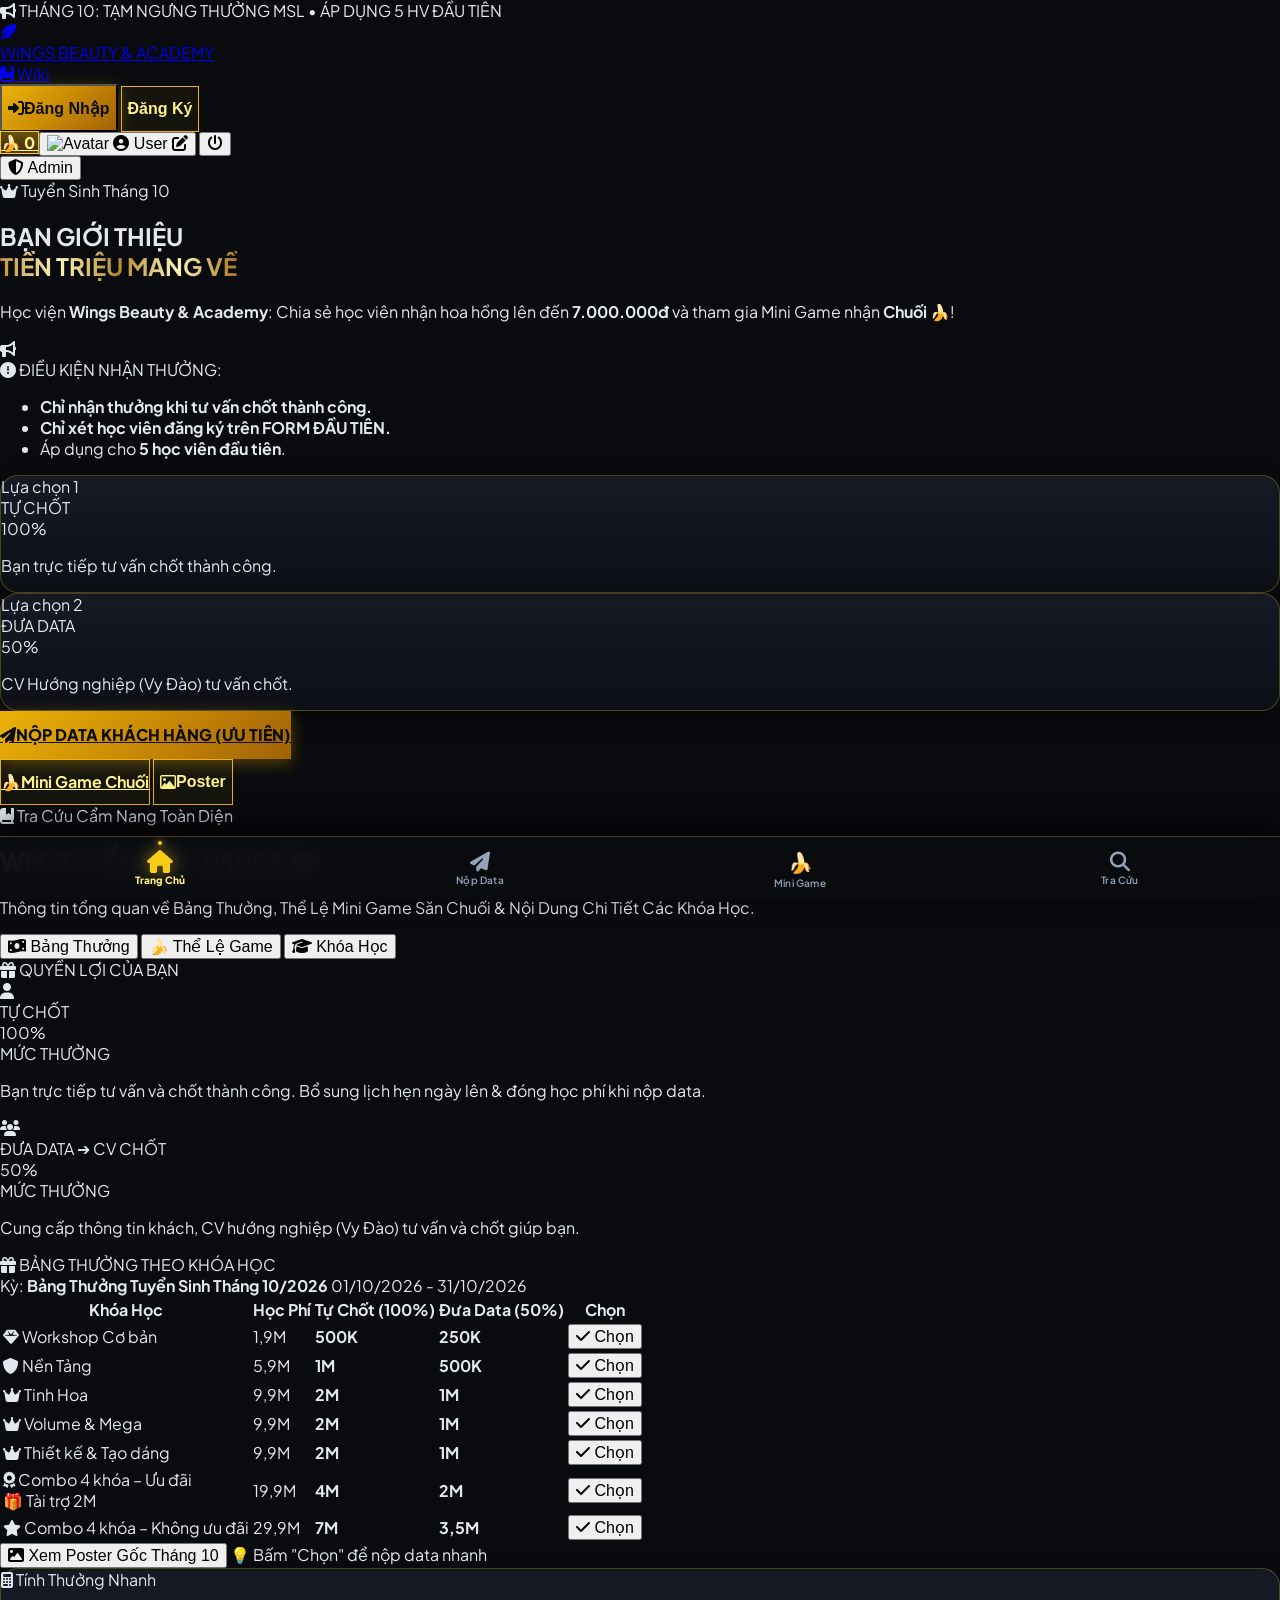
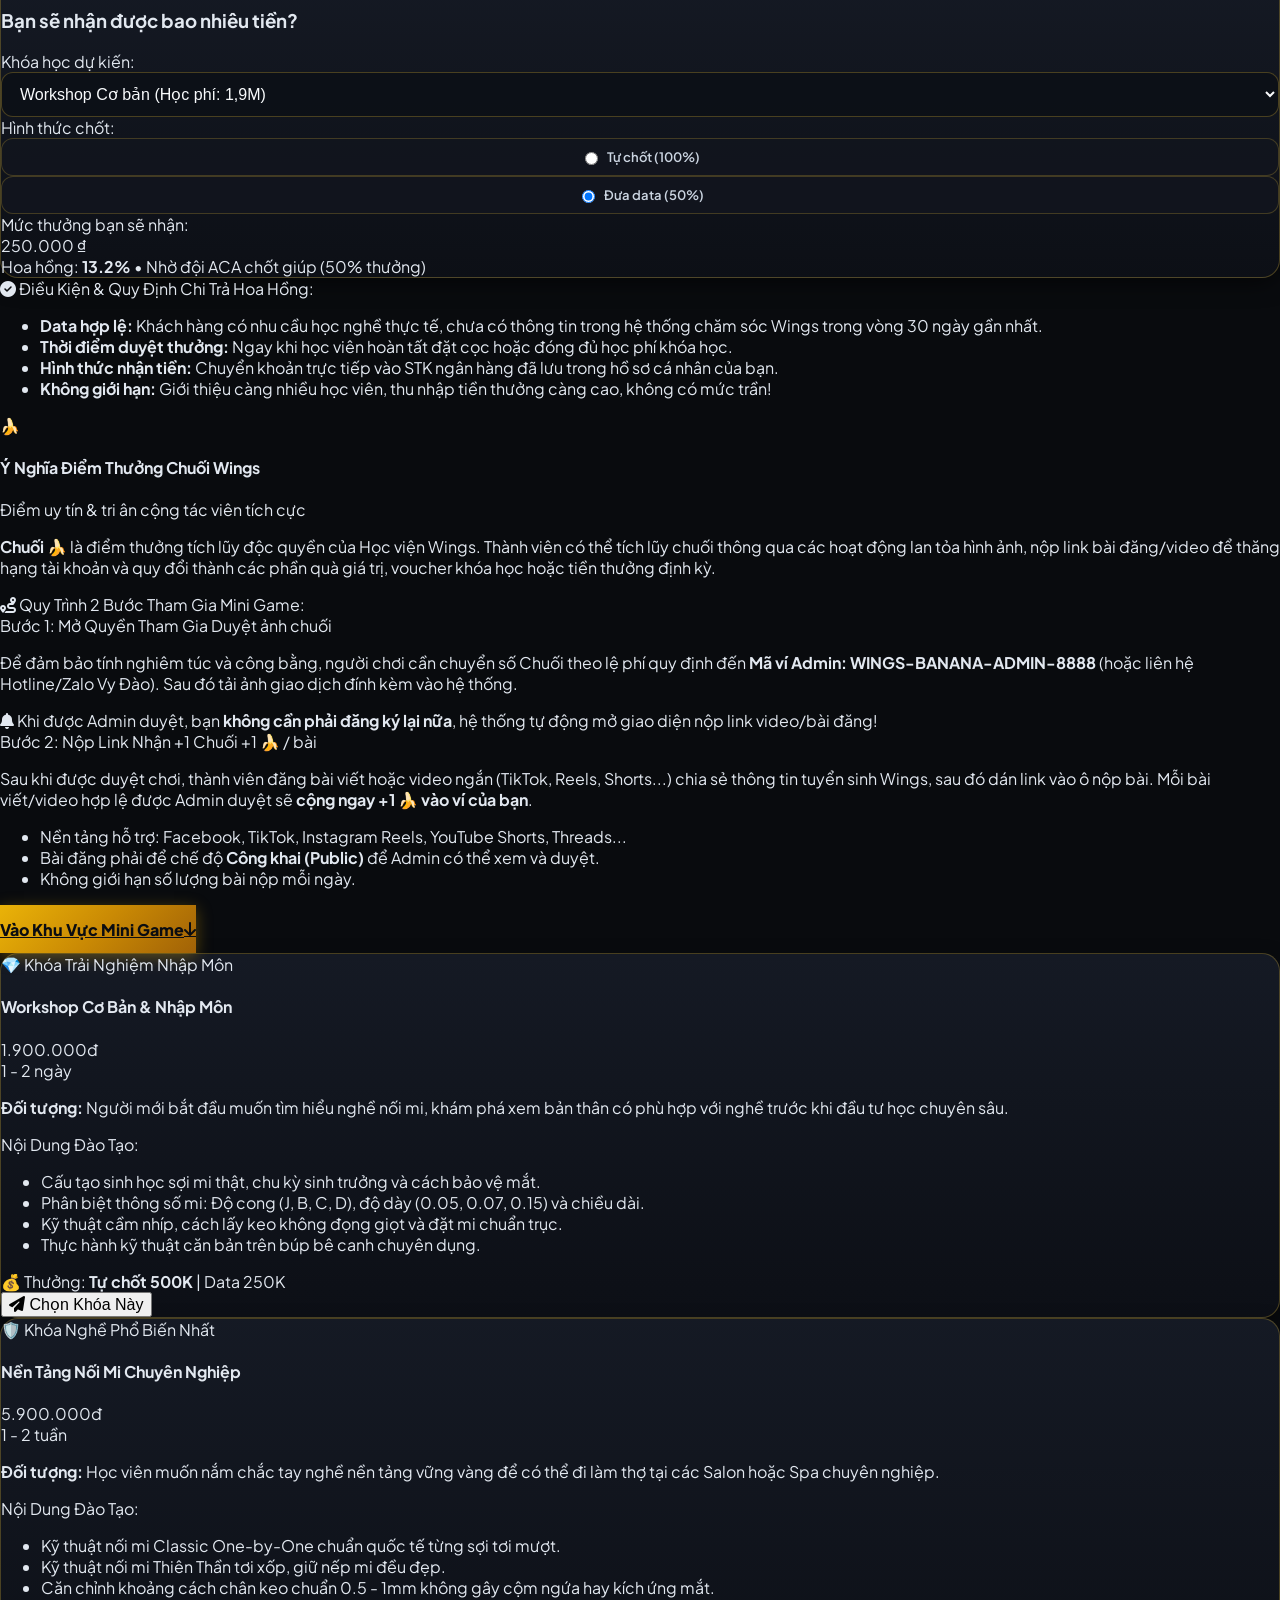
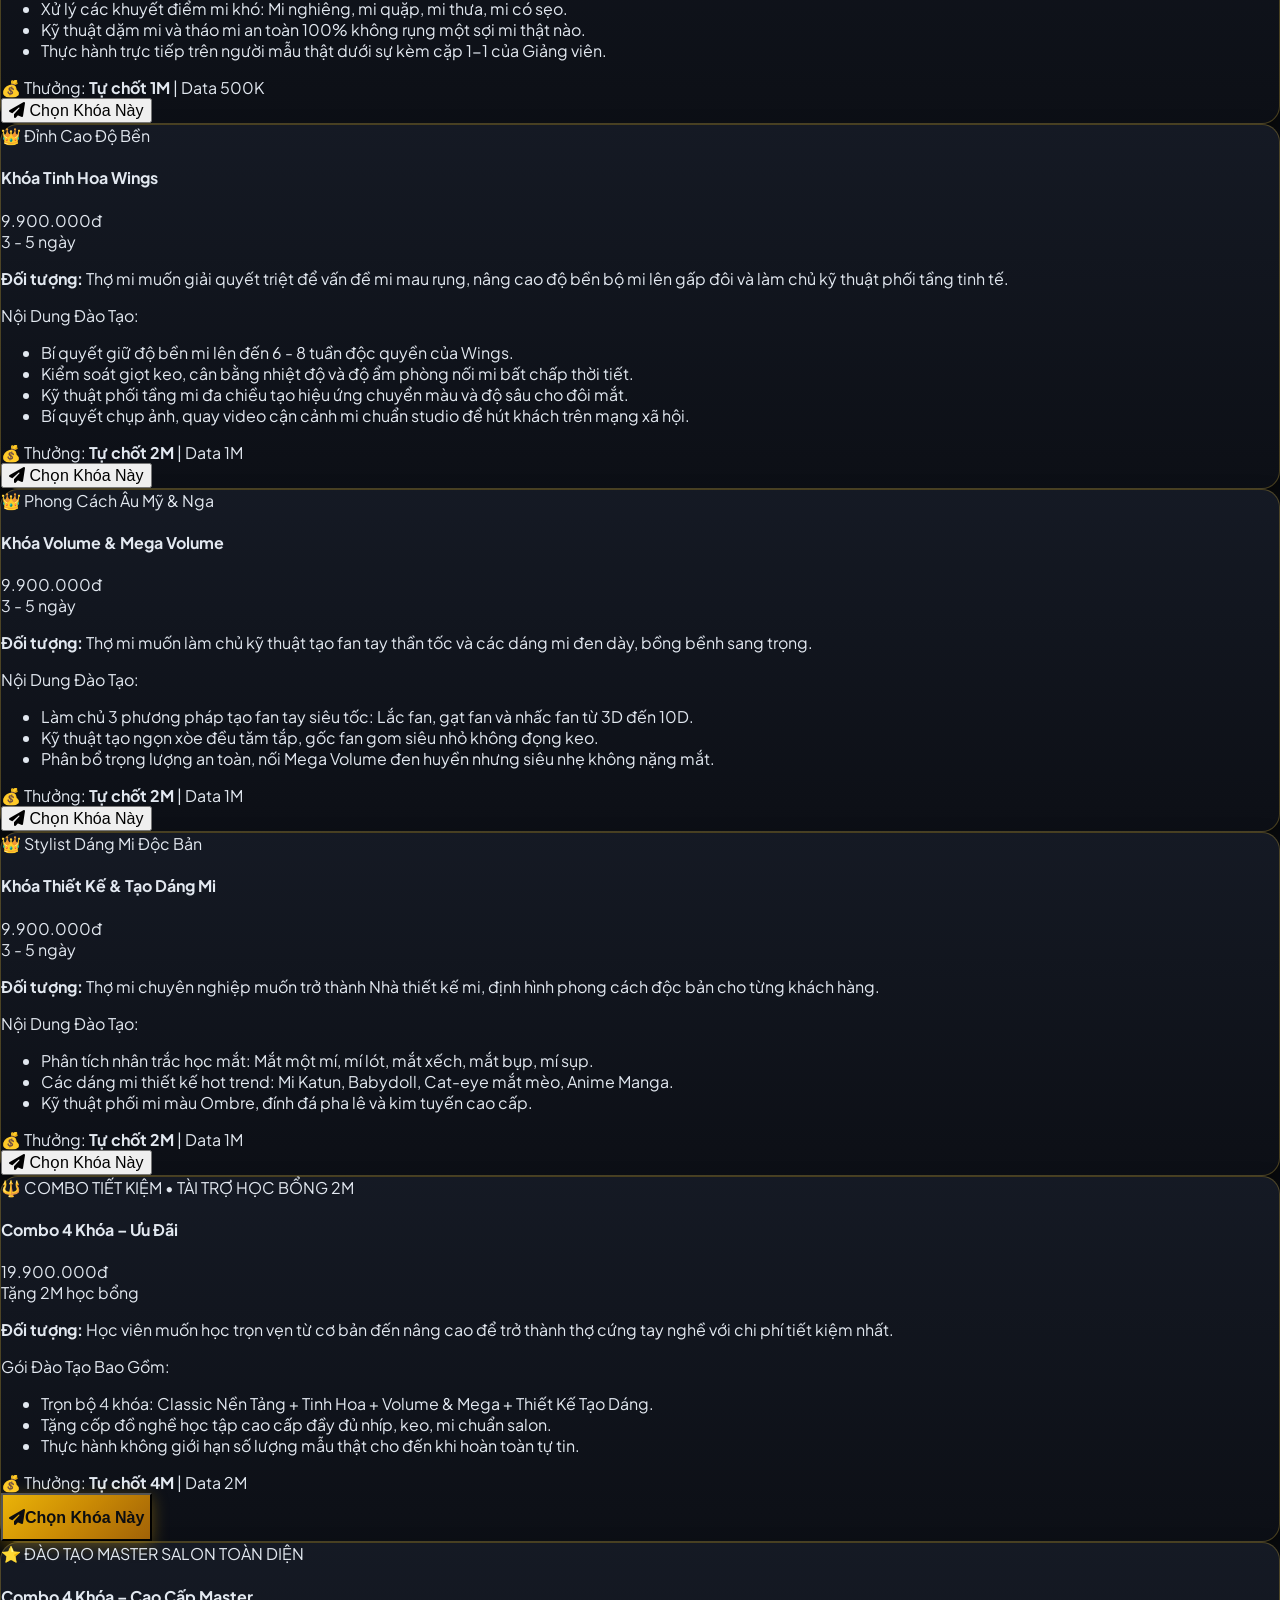
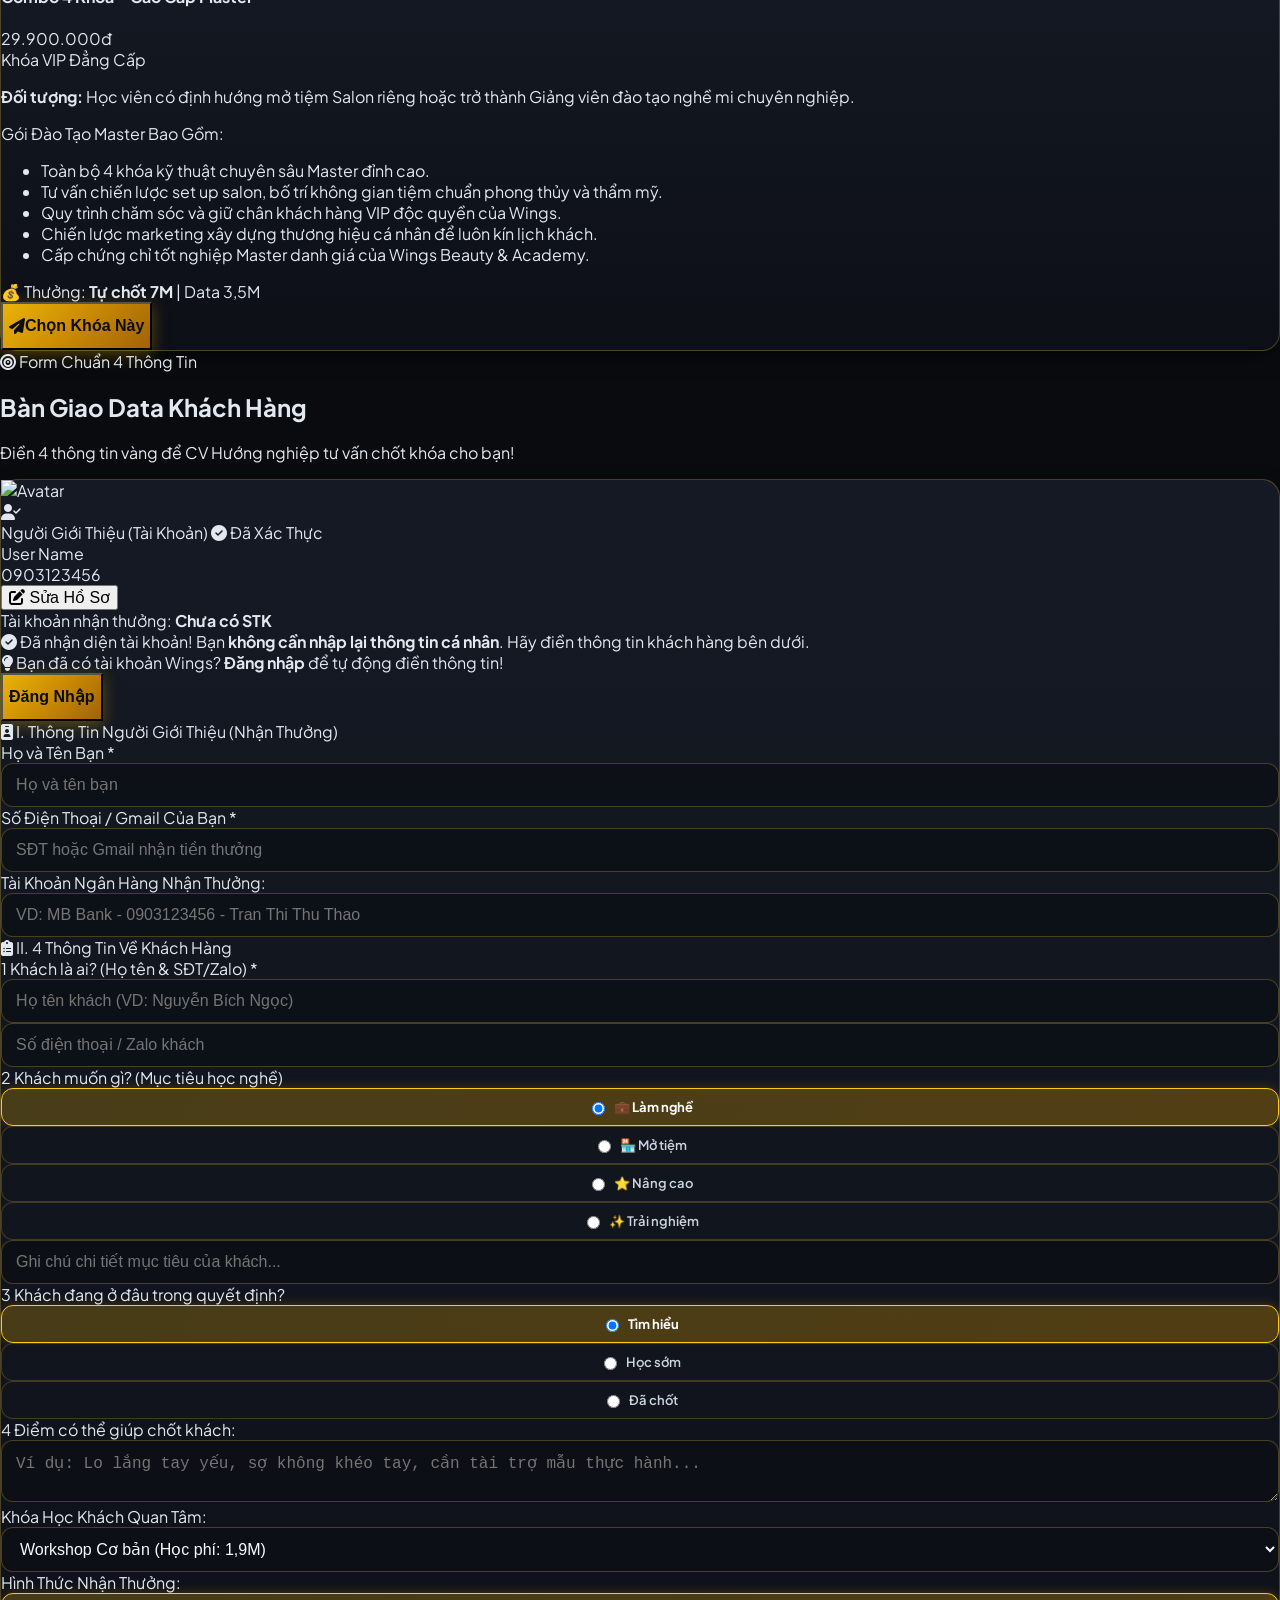
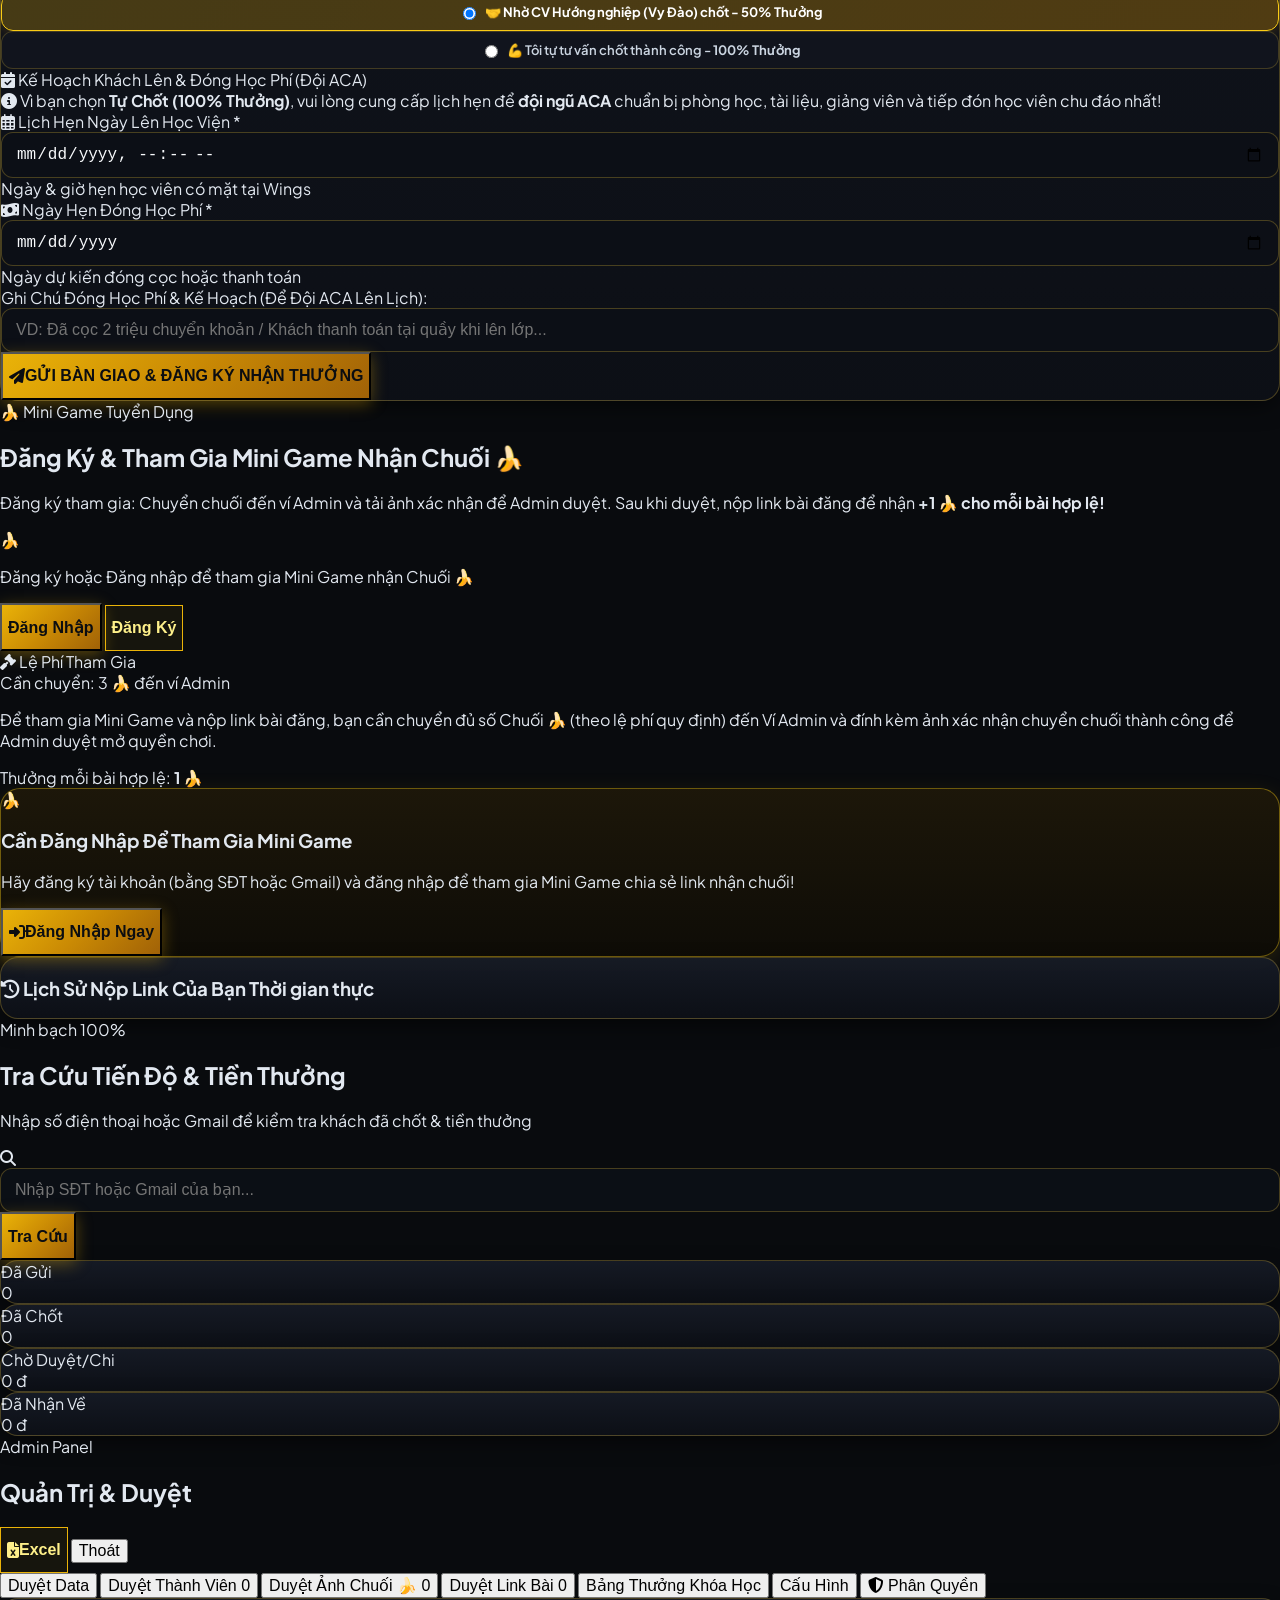
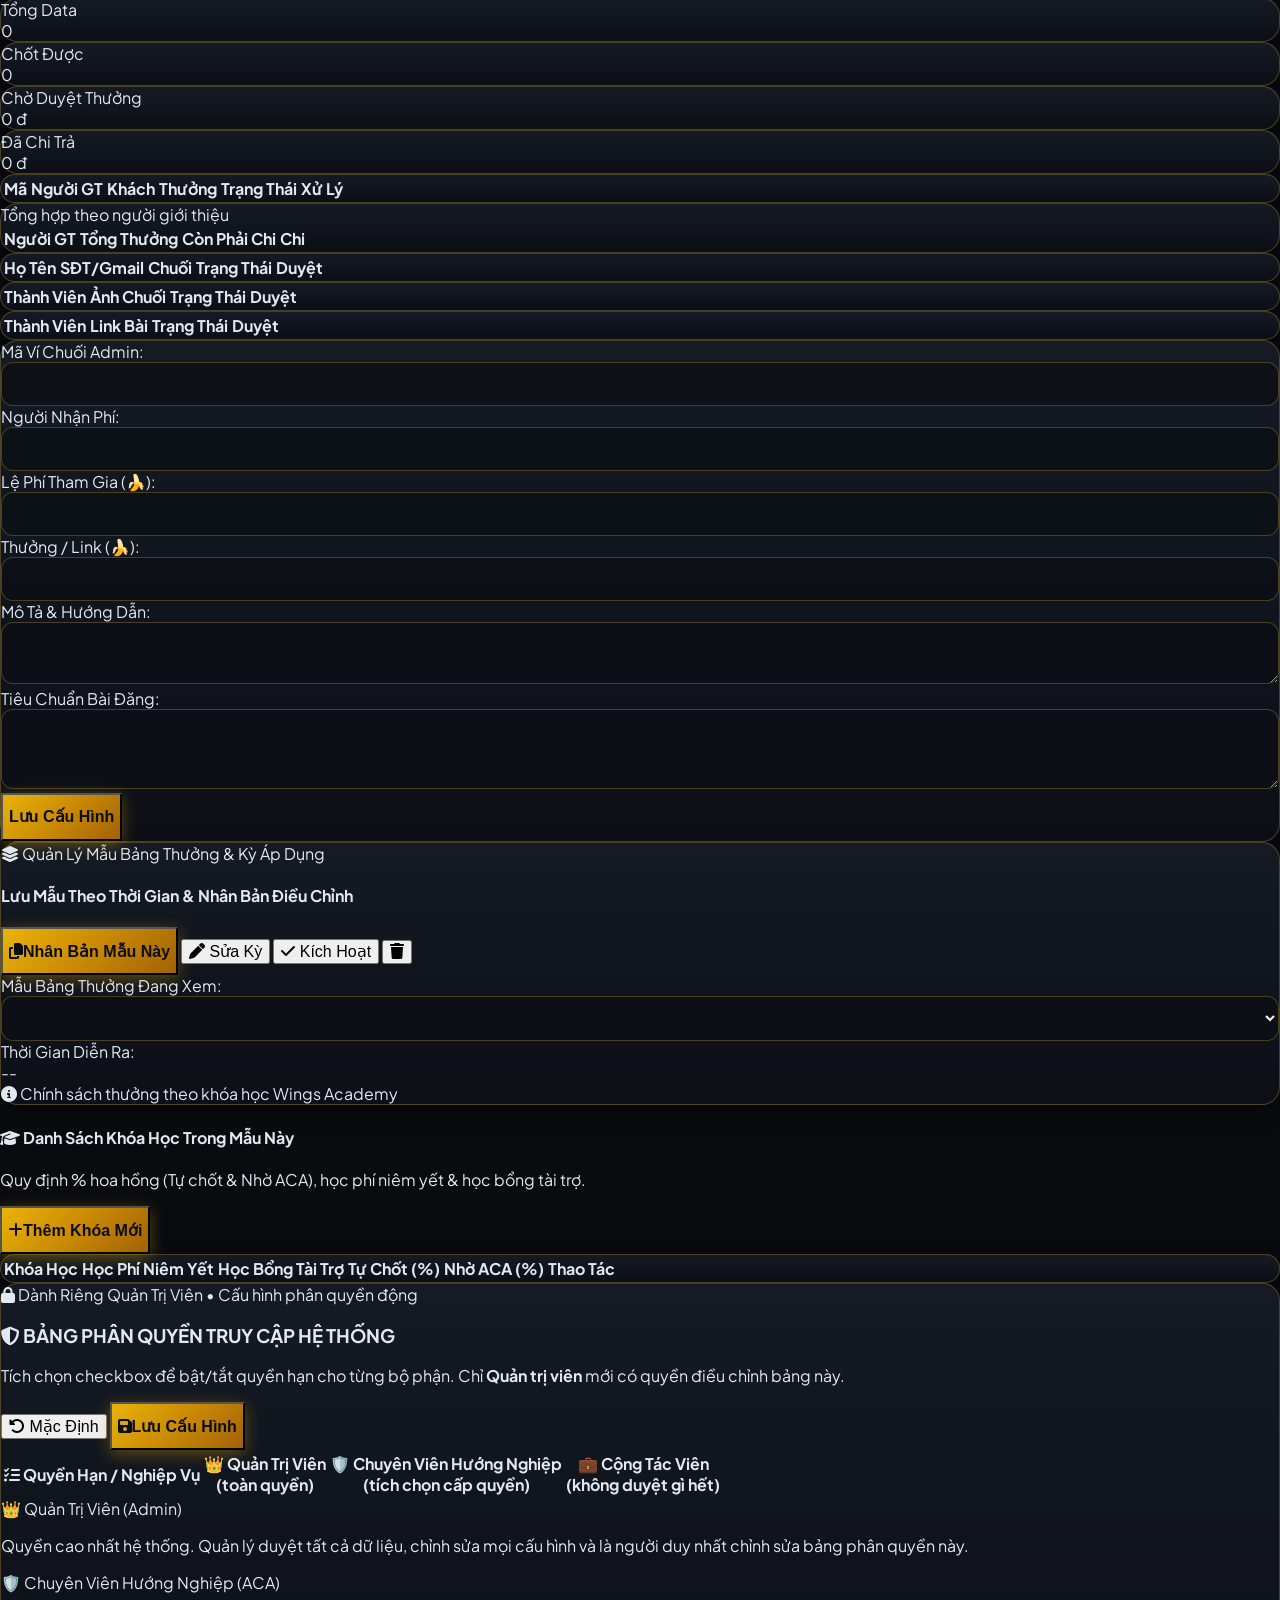
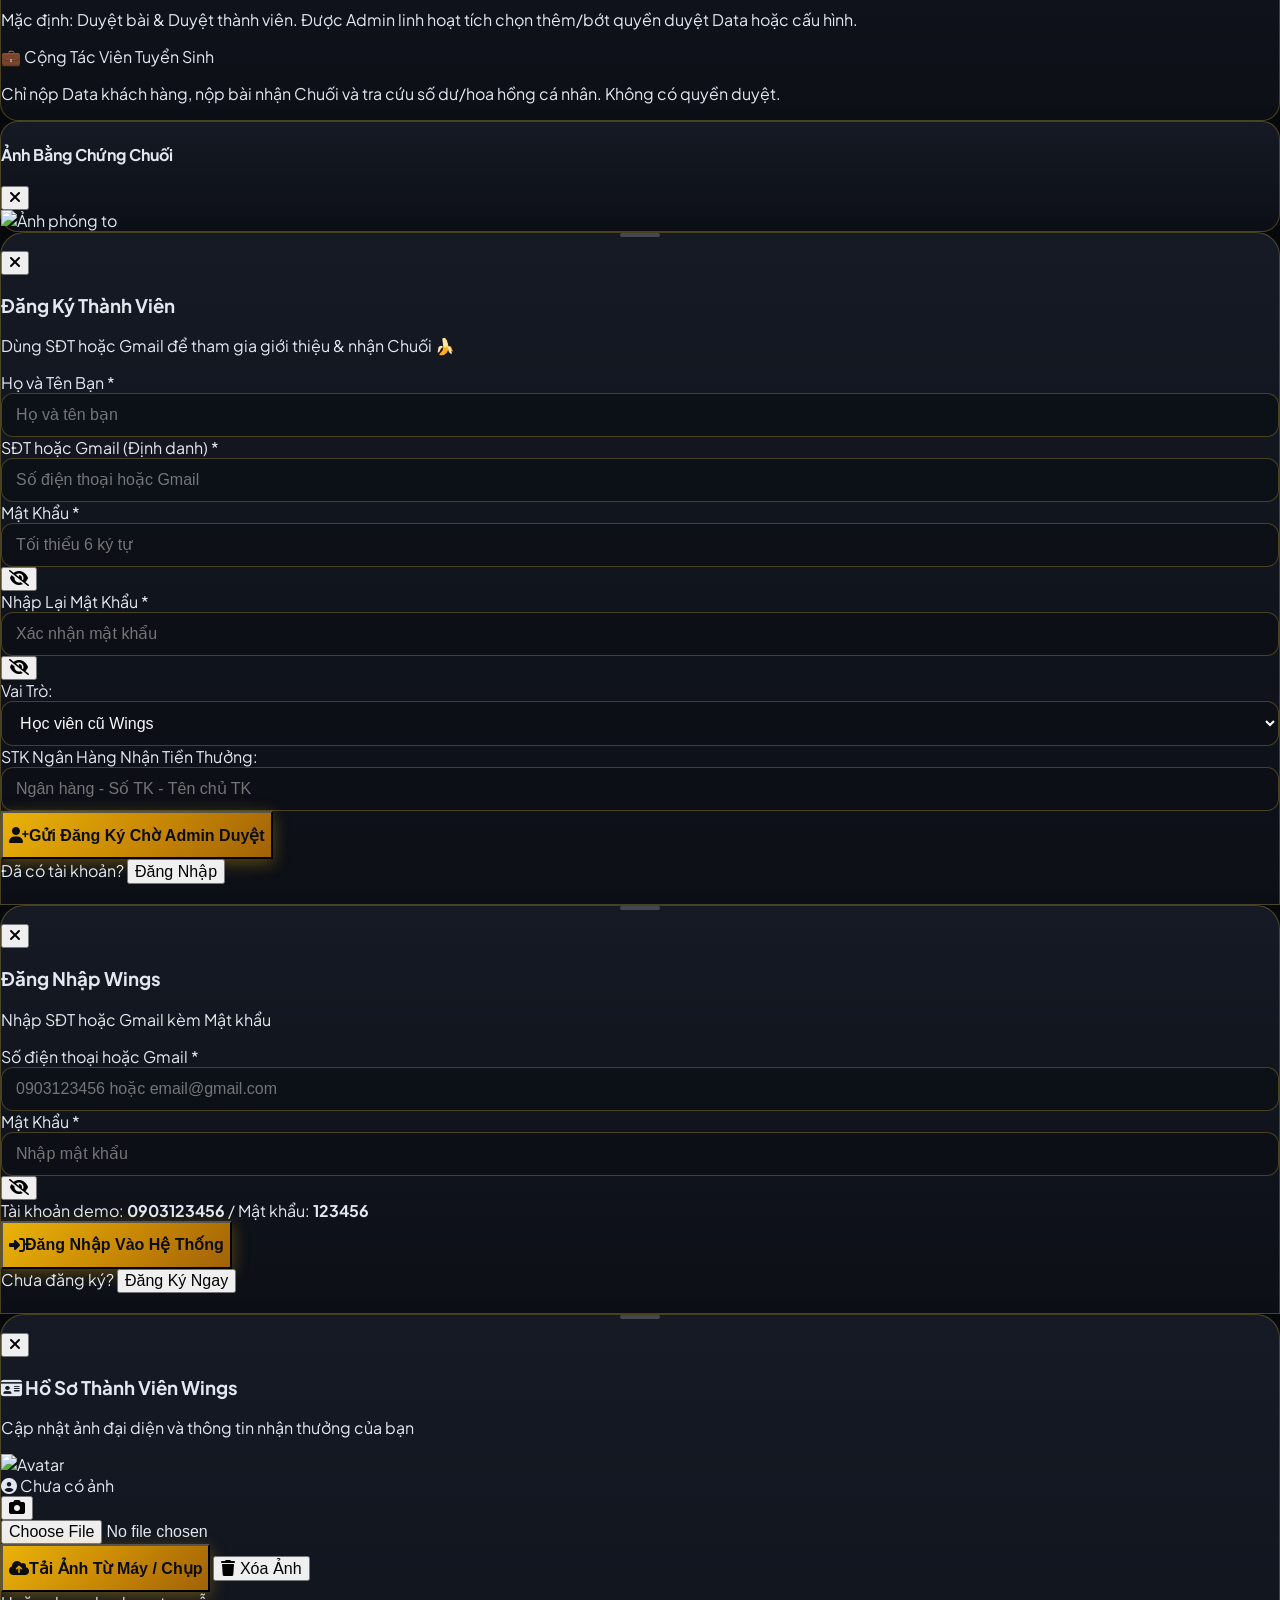
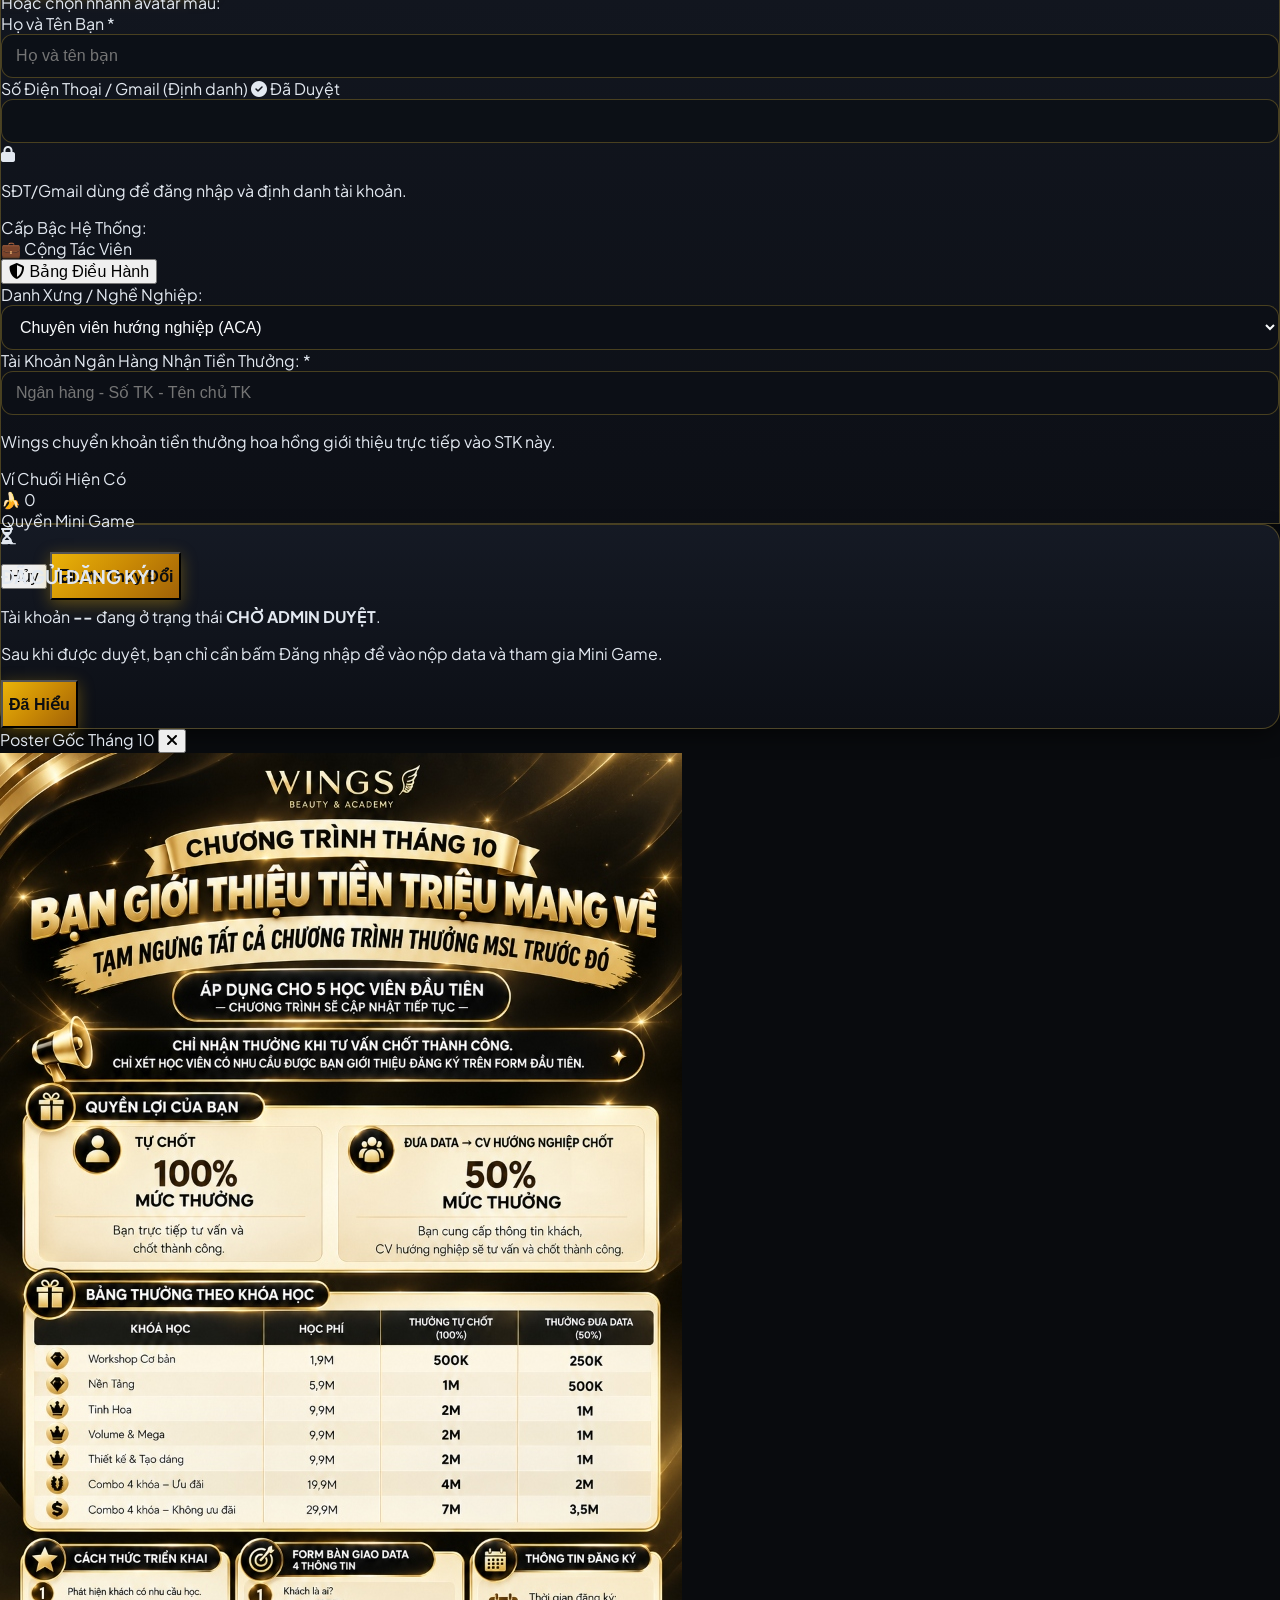
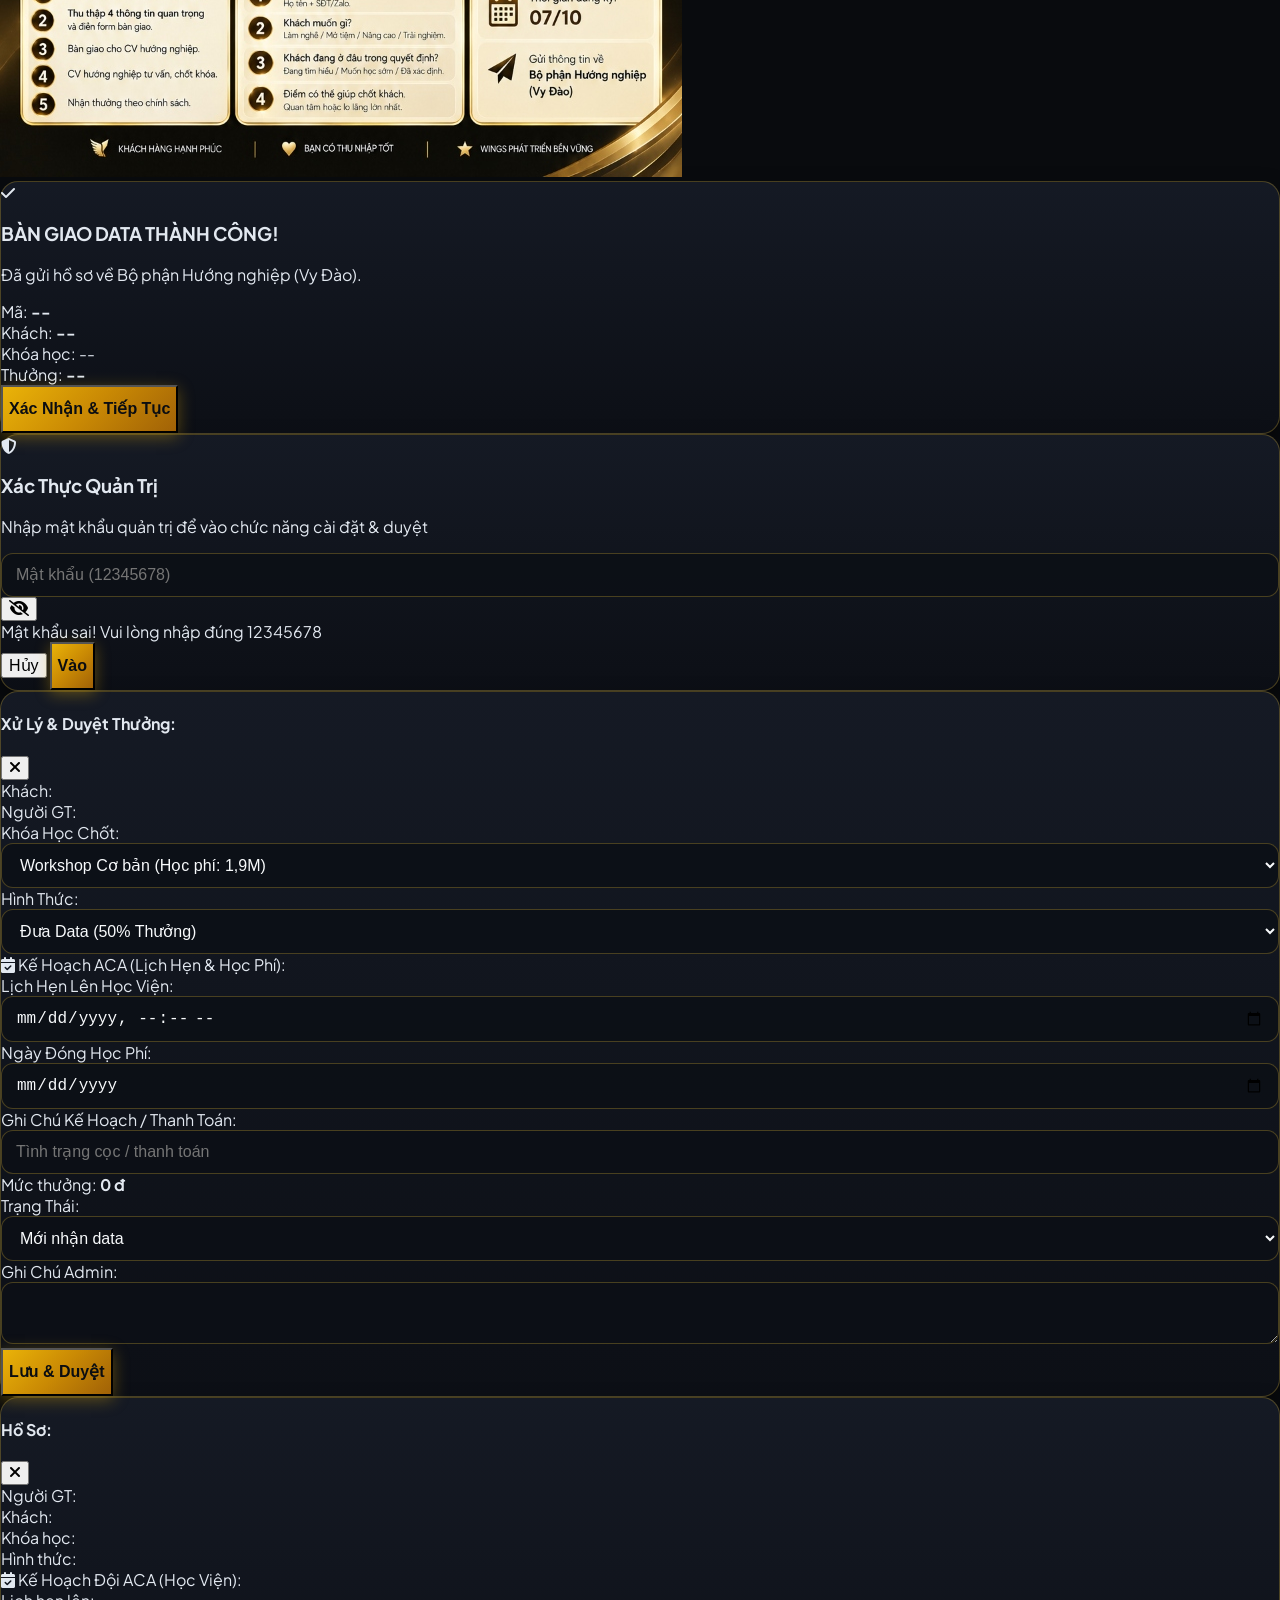
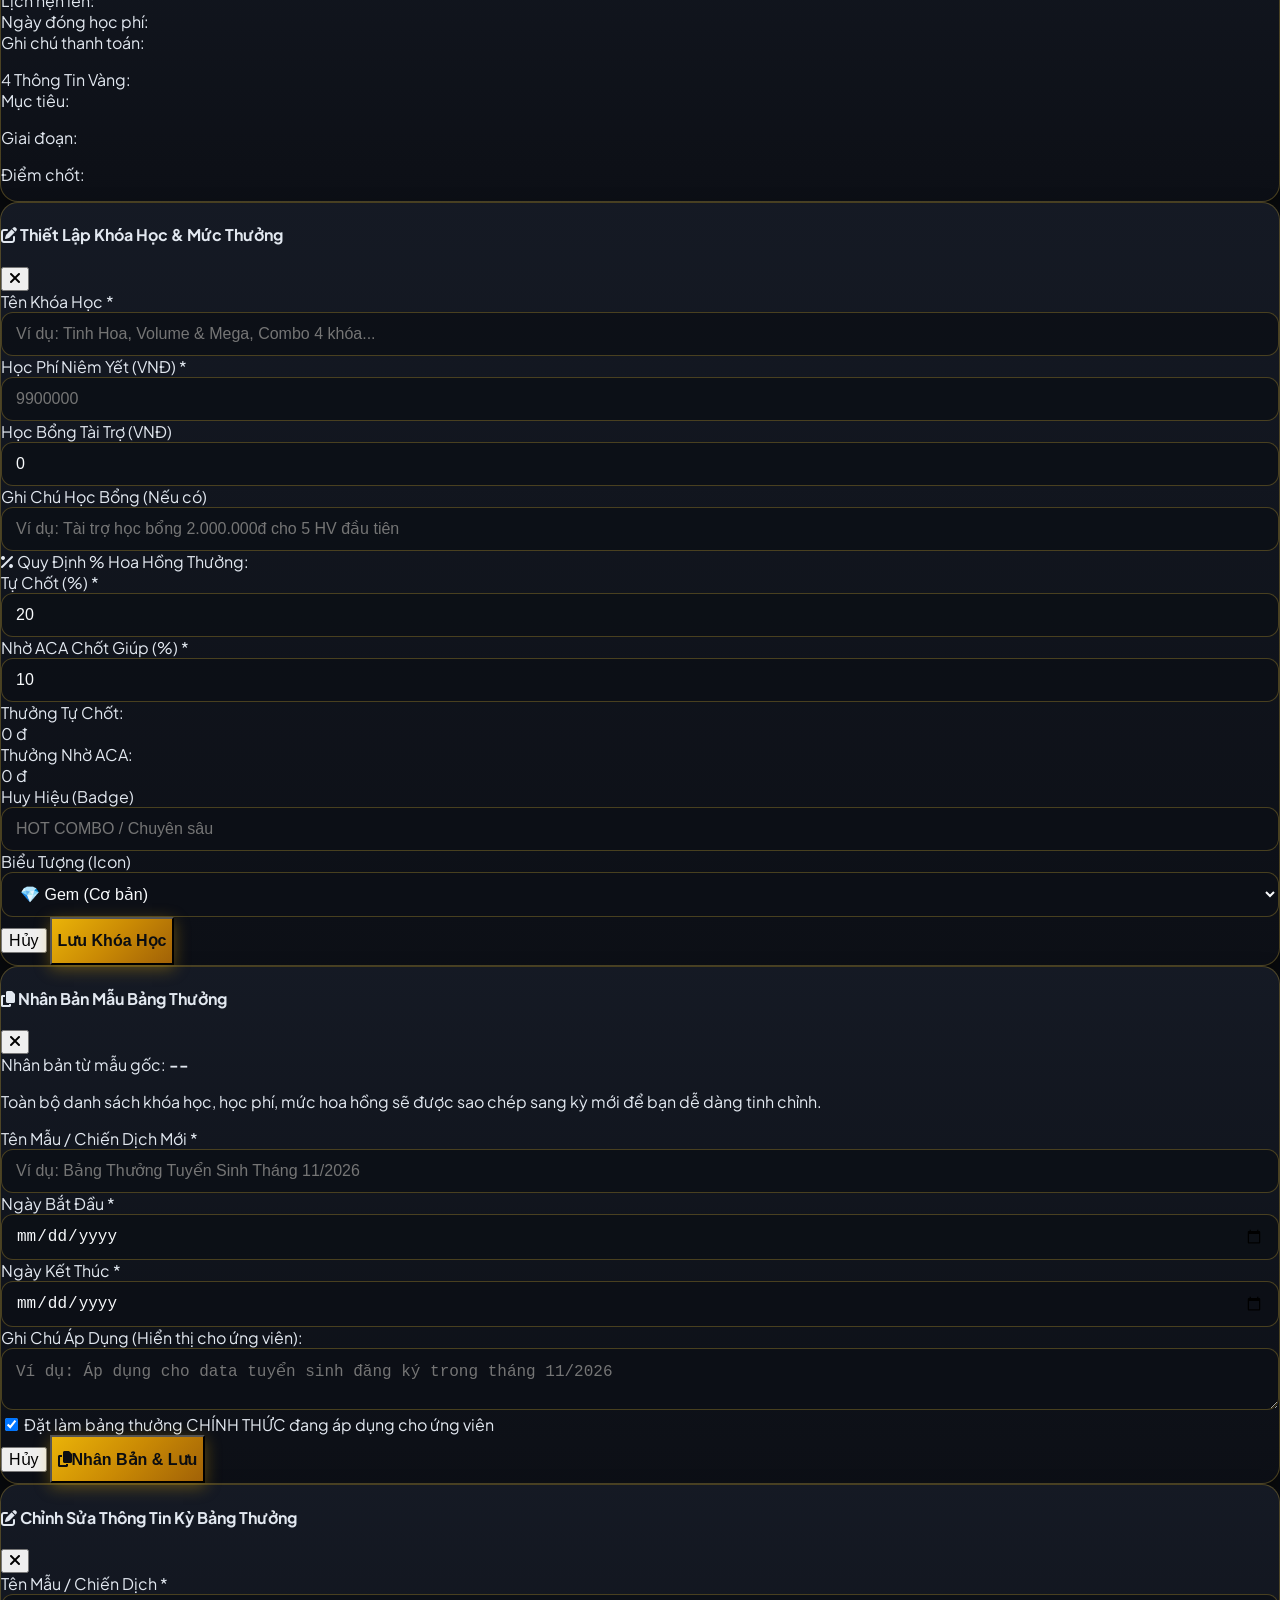
==== index.html @ 3b78bb13 "Add files via upload" ====
<!DOCTYPE html>
<html lang="vi">
<head>
    <meta charset="UTF-8">
    <!-- Viewport tối ưu 100% cho iPhone (Ngăn chặn auto-zoom, hỗ trợ tai thỏ notch và dynamic island) -->
    <meta name="viewport" content="width=device-width, initial-scale=1.0, maximum-scale=1.0, user-scalable=no, viewport-fit=cover">
    <meta name="apple-mobile-web-app-capable" content="yes">
    <meta name="apple-mobile-web-app-status-bar-style" content="black-translucent">
    <meta name="format-detection" content="telephone=no">
    <title>Wings Beauty & Academy | Tuyển Dụng & Mini Game Chuối 🍌</title>
    
    <!-- Google Fonts -->
    <link rel="preconnect" href="https://fonts.googleapis.com">
    <link rel="preconnect" href="https://fonts.gstatic.com" crossorigin>
    <link href="https://fonts.googleapis.com/css2?family=Montserrat:wght@500;600;700;800;900&family=Playfair+Display:wght@600;700;900&family=Plus+Jakarta+Sans:wght@300;400;500;600;700;800&display=swap" rel="stylesheet">
    
    <!-- Tailwind CSS CDN -->
    <script src="https://cdn.tailwindcss.com"></script>
    <script>
        tailwind.config = {
            theme: {
                extend: {
                    colors: {
                        wings: {
                            gold: '#d4af37',
                            lightgold: '#fef08a',
                            darkgold: '#854d0e',
                            amber: '#f59e0b',
                            dark: '#0a0c10',
                            card: '#12161f',
                            border: 'rgba(212, 175, 55, 0.3)'
                        }
                    },
                    fontFamily: {
                        sans: ['"Plus Jakarta Sans"', '-apple-system', 'sans-serif'],
                        heading: ['"Montserrat"', 'sans-serif'],
                        serif: ['"Playfair Display"', 'serif']
                    }
                }
            }
        }
    </script>
    
    <!-- FontAwesome 6 CDN -->
    <link rel="stylesheet" href="https://cdnjs.cloudflare.com/ajax/libs/font-awesome/6.4.0/css/all.min.css">
    
    <!-- Custom Mobile-First Stylesheet -->
    <link rel="stylesheet" href="css/style.css">
</head>
<body class="bg-[#090b0e] text-slate-200 antialiased min-h-screen flex flex-col select-none">

    <!-- Top Announcement Ribbon (Gọn gàng trên màn hình iPhone) -->
    <div class="ribbon-banner py-1.5 px-3 text-center text-[11px] sm:text-xs font-bold text-yellow-200 flex items-center justify-center gap-1.5 shadow-sm">
        <i class="fa-solid fa-bullhorn text-yellow-300 animate-bounce text-[10px]"></i>
        <span class="truncate">THÁNG 10: TẠM NGƯNG THƯỞNG MSL • ÁP DỤNG 5 HV ĐẦU TIÊN</span>
    </div>

    <!-- Header Navigation (Sleek Compact Top Bar chuẩn iPhone) -->
    <header class="sticky top-0 z-40 backdrop-blur-md bg-[#090b0e]/95 border-b border-amber-500/25 shadow-md">
        <div class="max-w-7xl mx-auto px-3.5 sm:px-6 h-16 flex items-center justify-between">
            <!-- Brand Logo -->
            <a href="#" class="flex items-center gap-2.5">
                <div class="w-9 h-9 rounded-full bg-gradient-to-tr from-amber-600 to-yellow-300 flex items-center justify-center text-black font-extrabold text-lg shadow-[0_0_12px_rgba(245,158,11,0.5)]">
                    <i class="fa-solid fa-feather-pointed"></i>
                </div>
                <div>
                    <span class="font-heading font-extrabold text-base tracking-widest text-transparent bg-clip-text bg-gradient-to-r from-amber-200 via-yellow-400 to-amber-500">
                        WINGS
                    </span>
                    <span class="block text-[8px] tracking-[0.2em] text-amber-200/80 uppercase font-semibold -mt-1">
                        BEAUTY & ACADEMY
                    </span>
                </div>
            </a>

            <!-- Header Actions for Mobile -->
            <div class="flex items-center gap-1.5 sm:gap-2">
                <!-- NÚT WIKI CẨM NANG -->
                <a href="#wiki" onclick="smoothScrollToWiki(event)" class="bg-amber-500/15 hover:bg-amber-500/25 text-amber-300 border border-amber-500/40 text-[11px] font-bold py-1.5 px-2.5 rounded-lg flex items-center gap-1 min-h-[34px] active:scale-95 transition-all shadow-sm" title="Tra cứu Wiki: Bảng Thưởng, Thể Lệ Game, Nội Dung Khóa Học">
                    <i class="fa-solid fa-book-bookmark text-amber-400 text-xs"></i>
                    <span>Wiki</span>
                </a>

                <!-- GUEST ACTIONS -->
                <div id="guestNavActions" class="flex items-center gap-1.5">
                    <button id="btnOpenLoginModal" class="btn-gold text-[11px] font-bold py-1.5 px-3 rounded-lg flex items-center gap-1 min-h-[34px] active:scale-95 shadow-sm">
                        <i class="fa-solid fa-right-to-bracket text-[10px]"></i>
                        <span>Đăng Nhập</span>
                    </button>
                    <button id="btnOpenRegisterModal" class="btn-gold-outline text-[11px] font-bold py-1.5 px-2.5 rounded-lg flex items-center gap-1 min-h-[34px] active:scale-95">
                        <span>Đăng Ký</span>
                    </button>
                </div>

                <!-- MEMBER ACTIONS -->
                <div id="memberNavActions" class="hidden items-center gap-2">
                    <a href="#mini-game" class="banana-badge px-2.5 py-1 rounded-full flex items-center gap-1 text-[11px] min-h-[30px]">
                        <span class="text-xs">🍌</span>
                        <span id="memberBananaCountHeader" class="font-extrabold font-mono">0</span>
                    </a>

                    <button type="button" id="btnOpenUserProfileModal" class="flex items-center gap-1.5 bg-slate-900 hover:bg-slate-800 border border-amber-500/35 hover:border-amber-400 px-2 py-1 rounded-xl min-h-[32px] cursor-pointer transition-all active:scale-95 shadow-sm" title="Bấm để xem và sửa thông tin cá nhân, cập nhật ảnh đại diện">
                        <img id="memberAvatarHeader" src="" class="hidden w-5 h-5 rounded-full object-cover border border-amber-400 shadow-sm" alt="Avatar">
                        <i id="memberDefaultIconHeader" class="fa-solid fa-circle-user text-amber-400 text-xs"></i>
                        <span id="memberNameHeader" class="text-[11px] font-bold text-white max-w-[85px] sm:max-w-[140px] truncate">User</span>
                        <i class="fa-solid fa-pen-to-square text-[9px] text-amber-400/80 ml-0.5"></i>
                    </button>

                    <button id="btnUserLogout" title="Đăng xuất" class="p-1.5 rounded-lg bg-slate-800 text-slate-400 active:scale-95 text-xs">
                        <i class="fa-solid fa-power-off"></i>
                    </button>
                </div>

                <!-- Admin Button -->
                <button id="btnOpenAdminAuth" class="bg-purple-950/60 hover:bg-purple-900/60 text-amber-300 border border-amber-500/40 text-[11px] font-bold py-1.5 px-2 rounded-lg flex items-center gap-1 min-h-[32px] active:scale-95" title="Khu vực Admin duyệt">
                    <i class="fa-solid fa-shield-halved text-[10px]"></i>
                    <span class="hidden sm:inline">Admin</span>
                </button>
            </div>
        </div>
    </header>

    <!-- MAIN CONTENT -->
    <main id="mainLandingSection" class="flex-grow">
        
        <!-- ==========================================================================
             SECTION 1: HERO & THỂ LỆ (TRANG CHỦ)
             ========================================================================== -->
        <section id="the-le" class="pt-6 pb-10 border-b border-amber-500/15">
            <div class="max-w-xl mx-auto px-4 text-center">
                
                <!-- Tag badge -->
                <div class="inline-flex items-center gap-1.5 px-3 py-1 rounded-full bg-amber-500/15 border border-amber-400/40 text-amber-300 text-[10px] font-bold uppercase tracking-wider mb-3">
                    <i class="fa-solid fa-crown text-yellow-400 text-[10px]"></i>
                    Tuyển Sinh Tháng 10
                </div>

                <!-- Slogan -->
                <h1 class="font-heading font-black text-2xl sm:text-4xl uppercase tracking-tight text-white mb-2 leading-tight">
                    BẠN GIỚI THIỆU <br>
                    <span class="gold-foil-text drop-shadow-[0_0_15px_rgba(245,158,11,0.5)]">
                        TIỀN TRIỆU MANG VỀ
                    </span>
                </h1>

                <p class="text-xs sm:text-sm text-slate-300 mb-5 leading-relaxed font-light">
                    Học viện <strong class="text-amber-300">Wings Beauty & Academy</strong>: Chia sẻ học viên nhận hoa hồng lên đến <strong class="text-yellow-400">7.000.000đ</strong> và tham gia Mini Game nhận <strong class="text-yellow-300">Chuối 🍌</strong>!
                </p>

                <!-- Crucial Conditions Notice Box for iPhone -->
                <div class="mb-5 p-3.5 rounded-2xl bg-amber-950/40 border border-amber-500/40 text-left flex items-start gap-3 shadow-lg">
                    <div class="w-8 h-8 rounded-full bg-amber-500/20 border border-amber-400/50 flex-shrink-0 flex items-center justify-center text-amber-400 text-sm mt-0.5">
                        <i class="fa-solid fa-bullhorn"></i>
                    </div>
                    <div class="text-[11px] text-slate-200">
                        <div class="font-bold text-amber-300 uppercase tracking-wider mb-1 flex items-center gap-1.5">
                            <i class="fa-solid fa-circle-exclamation"></i> ĐIỀU KIỆN NHẬN THƯỞNG:
                        </div>
                        <ul class="list-disc list-inside space-y-0.5 text-slate-300">
                            <li><strong class="text-white">Chỉ nhận thưởng khi tư vấn chốt thành công.</strong></li>
                            <li><strong class="text-white">Chỉ xét học viên đăng ký trên FORM ĐẦU TIÊN.</strong></li>
                            <li>Áp dụng cho <strong class="text-yellow-400">5 học viên đầu tiên</strong>.</li>
                        </ul>
                    </div>
                </div>

                <!-- 2 Option Cards for iPhone (100% vs 50%) -->
                <div class="grid grid-cols-2 gap-2.5 mb-5 text-left">
                    <div class="gold-card p-3 rounded-xl border-amber-500/30">
                        <span class="text-[9px] font-bold text-amber-400 uppercase tracking-wider block">Lựa chọn 1</span>
                        <div class="text-xs font-bold text-white mt-0.5">TỰ CHỐT</div>
                        <div class="text-xl font-black text-amber-400 my-1">100%</div>
                        <p class="text-[10px] text-slate-400 leading-tight">Bạn trực tiếp tư vấn chốt thành công.</p>
                    </div>

                    <div class="gold-card p-3 rounded-xl border-emerald-500/30">
                        <span class="text-[9px] font-bold text-emerald-400 uppercase tracking-wider block">Lựa chọn 2</span>
                        <div class="text-xs font-bold text-white mt-0.5">ĐƯA DATA</div>
                        <div class="text-xl font-black text-emerald-400 my-1">50%</div>
                        <p class="text-[10px] text-slate-400 leading-tight">CV Hướng nghiệp (Vy Đào) tư vấn chốt.</p>
                    </div>
                </div>

                <!-- 1-Tap CTA for iPhone: ƯU TIÊN NỘP DATA -->
                <div class="space-y-2 mb-2">
                    <a href="#form-dang-ky" class="btn-gold w-full py-3.5 rounded-xl text-xs sm:text-sm font-extrabold shadow-[0_0_20px_rgba(245,158,11,0.4)] flex items-center justify-center gap-2 active:scale-95">
                        <i class="fa-solid fa-paper-plane text-black"></i>
                        <span>NỘP DATA KHÁCH HÀNG (ƯU TIÊN)</span>
                    </a>
                    <div class="flex items-center gap-2">
                        <a href="#mini-game" class="btn-gold-outline flex-1 py-2.5 rounded-xl text-xs font-bold active:scale-95">
                            <span class="text-xs">🍌</span> Mini Game Chuối
                        </a>
                        <button id="btnViewOriginalPoster" class="btn-gold-outline py-2.5 px-3.5 rounded-xl text-xs font-semibold active:scale-95">
                            <i class="fa-regular fa-image text-xs mr-1"></i> Poster
                        </button>
                    </div>
                </div>

            </div>
        </section>

        <!-- ==========================================================================
             SECTION WIKI: CẨM NANG TỔNG QUAN WINGS
             (Bảng Thưởng • Thể Lệ Mini Game • Nội Dung Chi Tiết Các Khóa Học)
             ========================================================================== -->
        <section id="wiki" class="py-8 bg-gradient-to-b from-[#0c0f14] via-[#121620] to-[#0c0f14] border-b border-amber-500/20">
            <div class="max-w-2xl mx-auto px-3 sm:px-4">
                
                <!-- Tiêu đề Section Wiki -->
                <div class="text-center mb-5">
                    <div class="inline-flex items-center gap-1.5 px-3 py-1 rounded-full bg-amber-500/20 border border-amber-400/40 text-amber-300 text-[10px] font-bold uppercase tracking-wider mb-2">
                        <i class="fa-solid fa-book-bookmark text-yellow-400 text-xs"></i>
                        <span>Tra Cứu Cẩm Nang Toàn Diện</span>
                    </div>
                    <h2 class="text-xl sm:text-2xl font-heading font-black text-white uppercase tracking-tight">
                        WIKI TUYỂN SINH WINGS 📖
                    </h2>
                    <p class="text-slate-400 text-xs mt-1 max-w-md mx-auto">
                        Thông tin tổng quan về Bảng Thưởng, Thể Lệ Mini Game Săn Chuối & Nội Dung Chi Tiết Các Khóa Học.
                    </p>
                </div>

                <!-- iOS Segmented Control (3 Tabs) -->
                <div class="bg-black/60 p-1 rounded-2xl border border-amber-500/30 flex items-center mb-5 shadow-lg">
                    <button type="button" onclick="switchWikiTab('reward')" id="wikiTabBtn_reward" class="wiki-tab-btn active flex-1 py-2 px-1.5 rounded-xl text-xs font-bold transition-all text-center flex items-center justify-center gap-1.5 bg-gradient-to-r from-amber-500 to-amber-600 text-stone-950 font-black shadow-md">
                        <i class="fa-solid fa-money-bill-wave text-stone-950 text-xs"></i>
                        <span>Bảng Thưởng</span>
                    </button>
                    <button type="button" onclick="switchWikiTab('game')" id="wikiTabBtn_game" class="wiki-tab-btn flex-1 py-2 px-1.5 rounded-xl text-xs font-bold transition-all text-center flex items-center justify-center gap-1.5 text-slate-400 hover:text-white">
                        <span>🍌</span>
                        <span>Thể Lệ Game</span>
                    </button>
                    <button type="button" onclick="switchWikiTab('courses')" id="wikiTabBtn_courses" class="wiki-tab-btn flex-1 py-2 px-1.5 rounded-xl text-xs font-bold transition-all text-center flex items-center justify-center gap-1.5 text-slate-400 hover:text-white">
                        <i class="fa-solid fa-graduation-cap text-amber-400 text-xs"></i>
                        <span>Khóa Học</span>
                    </button>
                </div>

                <!-- TAB 1: BẢNG THƯỞNG & CƠ CHẾ HOA HỒNG (CHUẨN POSTER GỐC) -->
                <div id="wikiContent_reward" class="wiki-content-pane space-y-4">

                    <!-- KHỐI 1: QUYỀN LỢI CỦA BẠN (CHUẨN THEO POSTER) -->
                    <div class="rounded-3xl bg-[#fdf8eb] border-2 border-amber-400 p-3 sm:p-4 shadow-xl">
                        <div class="inline-flex items-center gap-1.5 px-3 py-1 rounded-full bg-black border border-amber-400 text-white text-[11px] font-black uppercase tracking-wider mb-2.5 shadow-md">
                            <i class="fa-solid fa-gift text-yellow-400"></i> QUYỀN LỢI CỦA BẠN
                        </div>

                        <div class="grid grid-cols-2 gap-2 sm:gap-3">
                            <!-- Cột 1: Tự chốt -->
                            <div class="rounded-2xl bg-white/95 border border-amber-300/80 p-2.5 sm:p-3 text-center shadow-sm flex flex-col justify-between">
                                <div>
                                    <div class="w-8 h-8 rounded-full bg-black text-amber-300 flex items-center justify-center text-sm mx-auto mb-1 border border-amber-400 shadow">
                                        <i class="fa-solid fa-user"></i>
                                    </div>
                                    <div class="font-heading font-black text-[11px] sm:text-xs uppercase text-stone-900 tracking-wide">TỰ CHỐT</div>
                                    <div class="font-heading font-black text-xl sm:text-2xl text-stone-900 my-0.5 tracking-tight leading-none">100%</div>
                                    <div class="text-[9px] sm:text-[10px] font-extrabold uppercase tracking-wider text-amber-800">MỨC THƯỞNG</div>
                                </div>
                                <p class="text-[9px] sm:text-[10px] text-stone-600 mt-1 leading-tight">Bạn trực tiếp tư vấn và chốt thành công. Bổ sung lịch hẹn ngày lên & đóng học phí khi nộp data.</p>
                            </div>

                            <!-- Cột 2: Đưa Data -->
                            <div class="rounded-2xl bg-white/95 border border-amber-300/80 p-2.5 sm:p-3 text-center shadow-sm flex flex-col justify-between">
                                <div>
                                    <div class="w-8 h-8 rounded-full bg-black text-amber-300 flex items-center justify-center text-sm mx-auto mb-1 border border-amber-400 shadow">
                                        <i class="fa-solid fa-users"></i>
                                    </div>
                                    <div class="font-heading font-black text-[10px] sm:text-xs uppercase text-stone-900 tracking-wide">ĐƯA DATA ➔ CV CHỐT</div>
                                    <div class="font-heading font-black text-xl sm:text-2xl text-stone-900 my-0.5 tracking-tight leading-none">50%</div>
                                    <div class="text-[9px] sm:text-[10px] font-extrabold uppercase tracking-wider text-amber-800">MỨC THƯỞNG</div>
                                </div>
                                <p class="text-[9px] sm:text-[10px] text-stone-600 mt-1 leading-tight">Cung cấp thông tin khách, CV hướng nghiệp (Vy Đào) tư vấn và chốt giúp bạn.</p>
                            </div>
                        </div>
                    </div>

                    <!-- KHỐI 2: BẢNG THƯỞNG THEO KHÓA HỌC (CHUẨN THEO POSTER, GỌN GÀNG, VỪA KHÍT iPHONE - ĐÚNG HÌNH media_1791384152254.png) -->
                    <div class="rounded-3xl bg-[#fdf8eb] border-2 border-amber-400 p-3 sm:p-4 shadow-xl">
                        <div class="flex items-center justify-between gap-2 mb-2.5 flex-wrap">
                            <div class="inline-flex items-center gap-1.5 px-3 py-1 rounded-full bg-black border border-amber-400 text-white text-[11px] font-black uppercase tracking-wider shadow-md">
                                <i class="fa-solid fa-gift text-yellow-400"></i> BẢNG THƯỞNG THEO KHÓA HỌC
                            </div>
                            <div class="text-[11px] text-stone-700 font-semibold flex items-center gap-1">
                                <span class="text-stone-500">Kỳ:</span>
                                <strong id="campaignNameDisplay" class="text-stone-900 hidden sm:inline">Bảng Thưởng Tuyển Sinh</strong>
                                <span id="campaignPeriodDisplay" class="font-mono bg-amber-200/90 text-amber-950 px-2 py-0.5 rounded text-[10px] font-extrabold shadow-sm">01/10/2026 - 31/10/2026</span>
                            </div>
                        </div>

                        <!-- Bảng rút gọn cực kỳ rõ ràng, không bị tràn ngang trên điện thoại -->
                        <div class="rounded-xl overflow-hidden border border-amber-300/80 shadow-sm">
                            <table class="w-full text-left text-xs">
                                <thead>
                                    <tr class="bg-black text-white text-[10px] sm:text-[11px] font-black uppercase tracking-wider">
                                        <th class="py-2.5 px-2 sm:px-3">Khóa Học</th>
                                        <th class="py-2.5 px-1 sm:px-2 text-center">Học Phí</th>
                                        <th class="py-2.5 px-1 sm:px-2 text-center text-yellow-300">Tự Chốt<span class="hidden sm:inline"> (100%)</span></th>
                                        <th class="py-2.5 px-1 sm:px-2 text-center text-emerald-400">Đưa Data<span class="hidden sm:inline"> (50%)</span></th>
                                        <th class="py-2.5 px-2 text-right">Chọn</th>
                                    </tr>
                                </thead>
                                <tbody id="rewardTableBody" class="divide-y divide-amber-200/60">
                                    <!-- Dynamic rendering by js/app.js -->
                                </tbody>
                            </table>
                        </div>

                        <div class="mt-2.5 pt-2 border-t border-amber-200/80 flex items-center justify-between text-[11px]">
                            <button type="button" onclick="openPosterModal()" class="text-amber-900 hover:text-black font-bold flex items-center gap-1 underline text-[11px] active:scale-95">
                                <i class="fa-solid fa-image"></i> Xem Poster Gốc Tháng 10
                            </button>
                            <span class="text-[10px] text-stone-500 italic">💡 Bấm "Chọn" để nộp data nhanh</span>
                        </div>
                    </div>

                    <!-- KHỐI 3: MÁY TÍNH THƯỞNG NHANH CHO iPHONE -->
                    <div class="gold-card p-4 sm:p-5 rounded-2xl bg-gradient-to-br from-[#12161f] to-[#0e1118]">
                        <div class="text-center mb-3">
                            <span class="inline-flex items-center gap-1 px-2.5 py-0.5 rounded-full bg-amber-500/20 text-amber-300 text-[10px] font-bold uppercase tracking-wider">
                                <i class="fa-solid fa-calculator text-[10px]"></i> Tính Thưởng Nhanh
                            </span>
                            <h3 class="text-sm font-bold text-white mt-1">Bạn sẽ nhận được bao nhiêu tiền?</h3>
                        </div>

                        <div class="space-y-3">
                            <div>
                                <label class="block text-[11px] font-semibold uppercase text-slate-300 mb-1">Khóa học dự kiến:</label>
                                <select id="calcCourse" class="course-select-options form-input-luxury py-2.5 px-3 text-xs">
                                </select>
                            </div>

                            <div>
                                <label class="block text-[11px] font-semibold uppercase text-slate-300 mb-1">Hình thức chốt:</label>
                                <div class="grid grid-cols-2 gap-2">
                                    <label class="touch-chip flex items-center justify-center gap-1.5 p-2 rounded-xl border border-amber-500/30 bg-black/40 cursor-pointer">
                                        <input type="radio" name="calcRole" value="self" class="accent-amber-500">
                                        <span class="text-xs font-semibold text-white">Tự chốt (100%)</span>
                                    </label>
                                    <label class="touch-chip flex items-center justify-center gap-1.5 p-2 rounded-xl border border-amber-500/30 bg-black/40 cursor-pointer">
                                        <input type="radio" name="calcRole" value="pass" checked class="accent-amber-500">
                                        <span class="text-xs font-semibold text-white">Đưa data (50%)</span>
                                    </label>
                                </div>
                            </div>

                            <!-- Result Display -->
                            <div class="p-3.5 rounded-xl bg-black/70 border border-amber-500/40 text-center">
                                <div id="calcSelectedPayout"></div>
                            </div>
                        </div>
                    </div>

                    <!-- KHỐI 4: ĐIỀU KIỆN & QUY ĐỊNH CHI TRẢ HOA HỒNG -->
                    <div class="p-3.5 rounded-2xl bg-black/50 border border-amber-500/25 space-y-2 text-xs">
                        <div class="font-bold text-white flex items-center gap-1.5">
                            <i class="fa-solid fa-circle-check text-emerald-400"></i>
                            <span>Điều Kiện & Quy Định Chi Trả Hoa Hồng:</span>
                        </div>
                        <ul class="space-y-1.5 text-[11px] text-slate-300 list-disc list-inside">
                            <li><strong class="text-white">Data hợp lệ:</strong> Khách hàng có nhu cầu học nghề thực tế, chưa có thông tin trong hệ thống chăm sóc Wings trong vòng 30 ngày gần nhất.</li>
                            <li><strong class="text-white">Thời điểm duyệt thưởng:</strong> Ngay khi học viên hoàn tất đặt cọc hoặc đóng đủ học phí khóa học.</li>
                            <li><strong class="text-white">Hình thức nhận tiền:</strong> Chuyển khoản trực tiếp vào STK ngân hàng đã lưu trong hồ sơ cá nhân của bạn.</li>
                            <li><strong class="text-white">Không giới hạn:</strong> Giới thiệu càng nhiều học viên, thu nhập tiền thưởng càng cao, không có mức trần!</li>
                        </ul>
                    </div>

                </div>

                <!-- TAB 2: THỂ LỆ MINI GAME SĂN CHUỐI -->
                <div id="wikiContent_game" class="wiki-content-pane space-y-4 hidden">
                    <!-- Ý nghĩa Ví Chuối -->
                    <div class="p-3.5 rounded-2xl bg-yellow-950/25 border border-yellow-500/35 space-y-2">
                        <div class="flex items-center gap-2">
                            <span class="text-2xl">🍌</span>
                            <div>
                                <h4 class="font-heading font-black text-xs sm:text-sm text-yellow-300 uppercase">Ý Nghĩa Điểm Thưởng Chuối Wings</h4>
                                <span class="text-[10px] text-slate-300">Điểm uy tín & tri ân cộng tác viên tích cực</span>
                            </div>
                        </div>
                        <p class="text-[11px] text-slate-300 leading-relaxed">
                            <strong class="text-yellow-300">Chuối 🍌</strong> là điểm thưởng tích lũy độc quyền của Học viện Wings. Thành viên có thể tích lũy chuối thông qua các hoạt động lan tỏa hình ảnh, nộp link bài đăng/video để thăng hạng tài khoản và quy đổi thành các phần quà giá trị, voucher khóa học hoặc tiền thưởng định kỳ.
                        </p>
                    </div>

                    <!-- Quy trình 2 bước tham gia -->
                    <div class="space-y-2.5">
                        <div class="font-bold text-xs text-white uppercase flex items-center gap-1.5">
                            <i class="fa-solid fa-route text-amber-400"></i>
                            <span>Quy Trình 2 Bước Tham Gia Mini Game:</span>
                        </div>

                        <!-- Bước 1 -->
                        <div class="p-3.5 rounded-2xl bg-black/60 border border-amber-500/30 space-y-2">
                            <div class="flex items-center justify-between">
                                <span class="inline-flex items-center gap-1 text-[11px] font-black uppercase text-amber-300 bg-amber-500/15 px-2 py-0.5 rounded-md border border-amber-500/30">
                                    Bước 1: Mở Quyền Tham Gia
                                </span>
                                <span class="text-[10px] text-slate-400 font-mono">Duyệt ảnh chuối</span>
                            </div>
                            <p class="text-[11px] text-slate-300 leading-relaxed">
                                Để đảm bảo tính nghiêm túc và công bằng, người chơi cần chuyển số Chuối theo lệ phí quy định đến <strong class="text-yellow-300">Mã ví Admin: WINGS-BANANA-ADMIN-8888</strong> (hoặc liên hệ Hotline/Zalo Vy Đào). Sau đó tải ảnh giao dịch đính kèm vào hệ thống.
                            </p>
                            <div class="p-2 rounded-xl bg-amber-950/40 border border-amber-500/20 text-[10px] text-amber-200">
                                <i class="fa-solid fa-bell text-amber-400 mr-1"></i>
                                Khi được Admin duyệt, bạn <strong>không cần phải đăng ký lại nữa</strong>, hệ thống tự động mở giao diện nộp link video/bài đăng!
                            </div>
                        </div>

                        <!-- Bước 2 -->
                        <div class="p-3.5 rounded-2xl bg-black/60 border border-amber-500/30 space-y-2">
                            <div class="flex items-center justify-between">
                                <span class="inline-flex items-center gap-1 text-[11px] font-black uppercase text-yellow-300 bg-yellow-500/15 px-2 py-0.5 rounded-md border border-yellow-500/30">
                                    Bước 2: Nộp Link Nhận +1 Chuối
                                </span>
                                <span class="text-[10px] text-yellow-400 font-bold">+1 🍌 / bài</span>
                            </div>
                            <p class="text-[11px] text-slate-300 leading-relaxed">
                                Sau khi được duyệt chơi, thành viên đăng bài viết hoặc video ngắn (TikTok, Reels, Shorts...) chia sẻ thông tin tuyển sinh Wings, sau đó dán link vào ô nộp bài. Mỗi bài viết/video hợp lệ được Admin duyệt sẽ <strong class="text-yellow-300">cộng ngay +1 🍌 vào ví của bạn</strong>.
                            </p>
                            <ul class="text-[10px] text-slate-400 space-y-1 list-disc list-inside">
                                <li>Nền tảng hỗ trợ: Facebook, TikTok, Instagram Reels, YouTube Shorts, Threads...</li>
                                <li>Bài đăng phải để chế độ <strong>Công khai (Public)</strong> để Admin có thể xem và duyệt.</li>
                                <li>Không giới hạn số lượng bài nộp mỗi ngày.</li>
                            </ul>
                        </div>
                    </div>

                    <!-- Nút CTA -->
                    <div class="pt-1 text-center">
                        <a href="#mini-game" class="btn-gold py-2.5 px-4 rounded-xl text-xs font-bold inline-flex items-center gap-1.5 shadow-md active:scale-95">
                            <span>Vào Khu Vực Mini Game</span>
                            <i class="fa-solid fa-arrow-down text-[10px]"></i>
                        </a>
                    </div>
                </div>

                <!-- TAB 3: NỘI DUNG CHI TIẾT CÁC KHÓA HỌC -->
                <div id="wikiContent_courses" class="wiki-content-pane space-y-3.5 hidden">
                    
                    <!-- Khóa 1 -->
                    <div class="gold-card p-3.5 rounded-2xl space-y-2.5">
                        <div class="flex items-start justify-between gap-2 border-b border-amber-500/20 pb-2">
                            <div>
                                <span class="text-[10px] font-bold uppercase tracking-wider text-amber-400 bg-amber-500/15 px-2 py-0.5 rounded-md border border-amber-500/30 inline-block mb-1">
                                    💎 Khóa Trải Nghiệm Nhập Môn
                                </span>
                                <h4 class="font-heading font-black text-sm text-white">Workshop Cơ Bản & Nhập Môn</h4>
                            </div>
                            <div class="text-right flex-shrink-0">
                                <div class="font-mono font-black text-yellow-300 text-sm">1.900.000đ</div>
                                <span class="text-[10px] text-slate-400">1 - 2 ngày</span>
                            </div>
                        </div>
                        <p class="text-[11px] text-slate-300 leading-relaxed">
                            <strong class="text-white">Đối tượng:</strong> Người mới bắt đầu muốn tìm hiểu nghề nối mi, khám phá xem bản thân có phù hợp với nghề trước khi đầu tư học chuyên sâu.
                        </p>
                        <div class="p-2.5 rounded-xl bg-black/40 border border-amber-500/10 space-y-1 text-[11px]">
                            <div class="font-bold text-amber-300 text-[10px] uppercase">Nội Dung Đào Tạo:</div>
                            <ul class="text-slate-300 space-y-1 list-disc list-inside text-[10px]">
                                <li>Cấu tạo sinh học sợi mi thật, chu kỳ sinh trưởng và cách bảo vệ mắt.</li>
                                <li>Phân biệt thông số mi: Độ cong (J, B, C, D), độ dày (0.05, 0.07, 0.15) và chiều dài.</li>
                                <li>Kỹ thuật cầm nhíp, cách lấy keo không đọng giọt và đặt mi chuẩn trục.</li>
                                <li>Thực hành kỹ thuật căn bản trên búp bê canh chuyên dụng.</li>
                            </ul>
                        </div>
                        <div class="flex items-center justify-between pt-1">
                            <div class="text-[10px] text-slate-300">
                                💰 Thưởng: <strong class="text-yellow-300 font-mono">Tự chốt 500K</strong> | <span class="text-amber-200 font-mono">Data 250K</span>
                            </div>
                            <button type="button" onclick="quickSelectCourseForLead('ws_coban')" class="px-2.5 py-1.5 rounded-lg bg-amber-500 hover:bg-amber-400 text-stone-950 font-black text-[11px] active:scale-95 shadow transition-all flex items-center gap-1">
                                <i class="fa-solid fa-paper-plane text-[9px]"></i>
                                <span>Chọn Khóa Này</span>
                            </button>
                        </div>
                    </div>

                    <!-- Khóa 2 -->
                    <div class="gold-card p-3.5 rounded-2xl space-y-2.5">
                        <div class="flex items-start justify-between gap-2 border-b border-amber-500/20 pb-2">
                            <div>
                                <span class="text-[10px] font-bold uppercase tracking-wider text-emerald-400 bg-emerald-500/15 px-2 py-0.5 rounded-md border border-emerald-500/30 inline-block mb-1">
                                    🛡️ Khóa Nghề Phổ Biến Nhất
                                </span>
                                <h4 class="font-heading font-black text-sm text-white">Nền Tảng Nối Mi Chuyên Nghiệp</h4>
                            </div>
                            <div class="text-right flex-shrink-0">
                                <div class="font-mono font-black text-yellow-300 text-sm">5.900.000đ</div>
                                <span class="text-[10px] text-slate-400">1 - 2 tuần</span>
                            </div>
                        </div>
                        <p class="text-[11px] text-slate-300 leading-relaxed">
                            <strong class="text-white">Đối tượng:</strong> Học viên muốn nắm chắc tay nghề nền tảng vững vàng để có thể đi làm thợ tại các Salon hoặc Spa chuyên nghiệp.
                        </p>
                        <div class="p-2.5 rounded-xl bg-black/40 border border-amber-500/10 space-y-1 text-[11px]">
                            <div class="font-bold text-amber-300 text-[10px] uppercase">Nội Dung Đào Tạo:</div>
                            <ul class="text-slate-300 space-y-1 list-disc list-inside text-[10px]">
                                <li>Kỹ thuật nối mi Classic One-by-One chuẩn quốc tế từng sợi tơi mượt.</li>
                                <li>Kỹ thuật nối mi Thiên Thần tơi xốp, giữ nếp mi đều đẹp.</li>
                                <li>Căn chỉnh khoảng cách chân keo chuẩn 0.5 - 1mm không gây cộm ngứa hay kích ứng mắt.</li>
                                <li>Xử lý các khuyết điểm mi khó: Mi nghiêng, mi quặp, mi thưa, mi có sẹo.</li>
                                <li>Kỹ thuật dặm mi và tháo mi an toàn 100% không rụng một sợi mi thật nào.</li>
                                <li>Thực hành trực tiếp trên người mẫu thật dưới sự kèm cặp 1-1 của Giảng viên.</li>
                            </ul>
                        </div>
                        <div class="flex items-center justify-between pt-1">
                            <div class="text-[10px] text-slate-300">
                                💰 Thưởng: <strong class="text-yellow-300 font-mono">Tự chốt 1M</strong> | <span class="text-amber-200 font-mono">Data 500K</span>
                            </div>
                            <button type="button" onclick="quickSelectCourseForLead('nentang')" class="px-2.5 py-1.5 rounded-lg bg-amber-500 hover:bg-amber-400 text-stone-950 font-black text-[11px] active:scale-95 shadow transition-all flex items-center gap-1">
                                <i class="fa-solid fa-paper-plane text-[9px]"></i>
                                <span>Chọn Khóa Này</span>
                            </button>
                        </div>
                    </div>

                    <!-- Khóa 3 -->
                    <div class="gold-card p-3.5 rounded-2xl space-y-2.5">
                        <div class="flex items-start justify-between gap-2 border-b border-amber-500/20 pb-2">
                            <div>
                                <span class="text-[10px] font-bold uppercase tracking-wider text-yellow-400 bg-yellow-500/15 px-2 py-0.5 rounded-md border border-yellow-500/30 inline-block mb-1">
                                    👑 Đỉnh Cao Độ Bền
                                </span>
                                <h4 class="font-heading font-black text-sm text-white">Khóa Tinh Hoa Wings</h4>
                            </div>
                            <div class="text-right flex-shrink-0">
                                <div class="font-mono font-black text-yellow-300 text-sm">9.900.000đ</div>
                                <span class="text-[10px] text-slate-400">3 - 5 ngày</span>
                            </div>
                        </div>
                        <p class="text-[11px] text-slate-300 leading-relaxed">
                            <strong class="text-white">Đối tượng:</strong> Thợ mi muốn giải quyết triệt để vấn đề mi mau rụng, nâng cao độ bền bộ mi lên gấp đôi và làm chủ kỹ thuật phối tầng tinh tế.
                        </p>
                        <div class="p-2.5 rounded-xl bg-black/40 border border-amber-500/10 space-y-1 text-[11px]">
                            <div class="font-bold text-amber-300 text-[10px] uppercase">Nội Dung Đào Tạo:</div>
                            <ul class="text-slate-300 space-y-1 list-disc list-inside text-[10px]">
                                <li>Bí quyết giữ độ bền mi lên đến 6 - 8 tuần độc quyền của Wings.</li>
                                <li>Kiểm soát giọt keo, cân bằng nhiệt độ và độ ẩm phòng nối mi bất chấp thời tiết.</li>
                                <li>Kỹ thuật phối tầng mi đa chiều tạo hiệu ứng chuyển màu và độ sâu cho đôi mắt.</li>
                                <li>Bí quyết chụp ảnh, quay video cận cảnh mi chuẩn studio để hút khách trên mạng xã hội.</li>
                            </ul>
                        </div>
                        <div class="flex items-center justify-between pt-1">
                            <div class="text-[10px] text-slate-300">
                                💰 Thưởng: <strong class="text-yellow-300 font-mono">Tự chốt 2M</strong> | <span class="text-amber-200 font-mono">Data 1M</span>
                            </div>
                            <button type="button" onclick="quickSelectCourseForLead('tinhhoa')" class="px-2.5 py-1.5 rounded-lg bg-amber-500 hover:bg-amber-400 text-stone-950 font-black text-[11px] active:scale-95 shadow transition-all flex items-center gap-1">
                                <i class="fa-solid fa-paper-plane text-[9px]"></i>
                                <span>Chọn Khóa Này</span>
                            </button>
                        </div>
                    </div>

                    <!-- Khóa 4 -->
                    <div class="gold-card p-3.5 rounded-2xl space-y-2.5">
                        <div class="flex items-start justify-between gap-2 border-b border-amber-500/20 pb-2">
                            <div>
                                <span class="text-[10px] font-bold uppercase tracking-wider text-yellow-400 bg-yellow-500/15 px-2 py-0.5 rounded-md border border-yellow-500/30 inline-block mb-1">
                                    👑 Phong Cách Âu Mỹ & Nga
                                </span>
                                <h4 class="font-heading font-black text-sm text-white">Khóa Volume & Mega Volume</h4>
                            </div>
                            <div class="text-right flex-shrink-0">
                                <div class="font-mono font-black text-yellow-300 text-sm">9.900.000đ</div>
                                <span class="text-[10px] text-slate-400">3 - 5 ngày</span>
                            </div>
                        </div>
                        <p class="text-[11px] text-slate-300 leading-relaxed">
                            <strong class="text-white">Đối tượng:</strong> Thợ mi muốn làm chủ kỹ thuật tạo fan tay thần tốc và các dáng mi đen dày, bồng bềnh sang trọng.
                        </p>
                        <div class="p-2.5 rounded-xl bg-black/40 border border-amber-500/10 space-y-1 text-[11px]">
                            <div class="font-bold text-amber-300 text-[10px] uppercase">Nội Dung Đào Tạo:</div>
                            <ul class="text-slate-300 space-y-1 list-disc list-inside text-[10px]">
                                <li>Làm chủ 3 phương pháp tạo fan tay siêu tốc: Lắc fan, gạt fan và nhấc fan từ 3D đến 10D.</li>
                                <li>Kỹ thuật tạo ngọn xòe đều tăm tắp, gốc fan gom siêu nhỏ không đọng keo.</li>
                                <li>Phân bổ trọng lượng an toàn, nối Mega Volume đen huyền nhưng siêu nhẹ không nặng mắt.</li>
                            </ul>
                        </div>
                        <div class="flex items-center justify-between pt-1">
                            <div class="text-[10px] text-slate-300">
                                💰 Thưởng: <strong class="text-yellow-300 font-mono">Tự chốt 2M</strong> | <span class="text-amber-200 font-mono">Data 1M</span>
                            </div>
                            <button type="button" onclick="quickSelectCourseForLead('volume_mega')" class="px-2.5 py-1.5 rounded-lg bg-amber-500 hover:bg-amber-400 text-stone-950 font-black text-[11px] active:scale-95 shadow transition-all flex items-center gap-1">
                                <i class="fa-solid fa-paper-plane text-[9px]"></i>
                                <span>Chọn Khóa Này</span>
                            </button>
                        </div>
                    </div>

                    <!-- Khóa 5 -->
                    <div class="gold-card p-3.5 rounded-2xl space-y-2.5">
                        <div class="flex items-start justify-between gap-2 border-b border-amber-500/20 pb-2">
                            <div>
                                <span class="text-[10px] font-bold uppercase tracking-wider text-yellow-400 bg-yellow-500/15 px-2 py-0.5 rounded-md border border-yellow-500/30 inline-block mb-1">
                                    👑 Stylist Dáng Mi Độc Bản
                                </span>
                                <h4 class="font-heading font-black text-sm text-white">Khóa Thiết Kế & Tạo Dáng Mi</h4>
                            </div>
                            <div class="text-right flex-shrink-0">
                                <div class="font-mono font-black text-yellow-300 text-sm">9.900.000đ</div>
                                <span class="text-[10px] text-slate-400">3 - 5 ngày</span>
                            </div>
                        </div>
                        <p class="text-[11px] text-slate-300 leading-relaxed">
                            <strong class="text-white">Đối tượng:</strong> Thợ mi chuyên nghiệp muốn trở thành Nhà thiết kế mi, định hình phong cách độc bản cho từng khách hàng.
                        </p>
                        <div class="p-2.5 rounded-xl bg-black/40 border border-amber-500/10 space-y-1 text-[11px]">
                            <div class="font-bold text-amber-300 text-[10px] uppercase">Nội Dung Đào Tạo:</div>
                            <ul class="text-slate-300 space-y-1 list-disc list-inside text-[10px]">
                                <li>Phân tích nhân trắc học mắt: Mắt một mí, mí lót, mắt xếch, mắt bụp, mí sụp.</li>
                                <li>Các dáng mi thiết kế hot trend: Mi Katun, Babydoll, Cat-eye mắt mèo, Anime Manga.</li>
                                <li>Kỹ thuật phối mi màu Ombre, đính đá pha lê và kim tuyến cao cấp.</li>
                            </ul>
                        </div>
                        <div class="flex items-center justify-between pt-1">
                            <div class="text-[10px] text-slate-300">
                                💰 Thưởng: <strong class="text-yellow-300 font-mono">Tự chốt 2M</strong> | <span class="text-amber-200 font-mono">Data 1M</span>
                            </div>
                            <button type="button" onclick="quickSelectCourseForLead('thietke_taodang')" class="px-2.5 py-1.5 rounded-lg bg-amber-500 hover:bg-amber-400 text-stone-950 font-black text-[11px] active:scale-95 shadow transition-all flex items-center gap-1">
                                <i class="fa-solid fa-paper-plane text-[9px]"></i>
                                <span>Chọn Khóa Này</span>
                            </button>
                        </div>
                    </div>

                    <!-- Khóa 6 -->
                    <div class="gold-card p-3.5 rounded-2xl space-y-2.5 border-2 border-amber-400/80 bg-gradient-to-b from-amber-950/20 to-black">
                        <div class="flex items-start justify-between gap-2 border-b border-amber-500/20 pb-2">
                            <div>
                                <span class="text-[10px] font-black uppercase tracking-wider text-yellow-300 bg-amber-500/30 px-2 py-0.5 rounded-md border border-amber-400 inline-block mb-1">
                                    🔱 COMBO TIẾT KIỆM • TÀI TRỢ HỌC BỔNG 2M
                                </span>
                                <h4 class="font-heading font-black text-sm text-yellow-300">Combo 4 Khóa – Ưu Đãi</h4>
                            </div>
                            <div class="text-right flex-shrink-0">
                                <div class="font-mono font-black text-yellow-300 text-sm">19.900.000đ</div>
                                <span class="text-[10px] text-emerald-400 font-bold block">Tặng 2M học bổng</span>
                            </div>
                        </div>
                        <p class="text-[11px] text-slate-300 leading-relaxed">
                            <strong class="text-white">Đối tượng:</strong> Học viên muốn học trọn vẹn từ cơ bản đến nâng cao để trở thành thợ cứng tay nghề với chi phí tiết kiệm nhất.
                        </p>
                        <div class="p-2.5 rounded-xl bg-black/50 border border-amber-500/20 space-y-1 text-[11px]">
                            <div class="font-bold text-amber-300 text-[10px] uppercase">Gói Đào Tạo Bao Gồm:</div>
                            <ul class="text-slate-300 space-y-1 list-disc list-inside text-[10px]">
                                <li>Trọn bộ 4 khóa: Classic Nền Tảng + Tinh Hoa + Volume & Mega + Thiết Kế Tạo Dáng.</li>
                                <li>Tặng cốp đồ nghề học tập cao cấp đầy đủ nhíp, keo, mi chuẩn salon.</li>
                                <li>Thực hành không giới hạn số lượng mẫu thật cho đến khi hoàn toàn tự tin.</li>
                            </ul>
                        </div>
                        <div class="flex items-center justify-between pt-1">
                            <div class="text-[10px] text-slate-300">
                                💰 Thưởng: <strong class="text-yellow-300 font-mono">Tự chốt 4M</strong> | <span class="text-amber-200 font-mono">Data 2M</span>
                            </div>
                            <button type="button" onclick="quickSelectCourseForLead('combo_uudai')" class="px-2.5 py-1.5 rounded-lg btn-gold font-black text-[11px] active:scale-95 shadow transition-all flex items-center gap-1">
                                <i class="fa-solid fa-paper-plane text-[9px]"></i>
                                <span>Chọn Khóa Này</span>
                            </button>
                        </div>
                    </div>

                    <!-- Khóa 7 -->
                    <div class="gold-card p-3.5 rounded-2xl space-y-2.5 border-2 border-yellow-500 bg-gradient-to-b from-yellow-950/20 to-black">
                        <div class="flex items-start justify-between gap-2 border-b border-amber-500/20 pb-2">
                            <div>
                                <span class="text-[10px] font-black uppercase tracking-wider text-yellow-300 bg-yellow-500/30 px-2 py-0.5 rounded-md border border-yellow-400 inline-block mb-1">
                                    ⭐ ĐÀO TẠO MASTER SALON TOÀN DIỆN
                                </span>
                                <h4 class="font-heading font-black text-sm text-white">Combo 4 Khóa – Cao Cấp Master</h4>
                            </div>
                            <div class="text-right flex-shrink-0">
                                <div class="font-mono font-black text-yellow-300 text-sm">29.900.000đ</div>
                                <span class="text-[10px] text-amber-300 font-bold block">Khóa VIP Đẳng Cấp</span>
                            </div>
                        </div>
                        <p class="text-[11px] text-slate-300 leading-relaxed">
                            <strong class="text-white">Đối tượng:</strong> Học viên có định hướng mở tiệm Salon riêng hoặc trở thành Giảng viên đào tạo nghề mi chuyên nghiệp.
                        </p>
                        <div class="p-2.5 rounded-xl bg-black/50 border border-amber-500/20 space-y-1 text-[11px]">
                            <div class="font-bold text-amber-300 text-[10px] uppercase">Gói Đào Tạo Master Bao Gồm:</div>
                            <ul class="text-slate-300 space-y-1 list-disc list-inside text-[10px]">
                                <li>Toàn bộ 4 khóa kỹ thuật chuyên sâu Master đỉnh cao.</li>
                                <li>Tư vấn chiến lược set up salon, bố trí không gian tiệm chuẩn phong thủy và thẩm mỹ.</li>
                                <li>Quy trình chăm sóc và giữ chân khách hàng VIP độc quyền của Wings.</li>
                                <li>Chiến lược marketing xây dựng thương hiệu cá nhân để luôn kín lịch khách.</li>
                                <li>Cấp chứng chỉ tốt nghiệp Master danh giá của Wings Beauty & Academy.</li>
                            </ul>
                        </div>
                        <div class="flex items-center justify-between pt-1">
                            <div class="text-[10px] text-slate-300">
                                💰 Thưởng: <strong class="text-yellow-300 font-mono">Tự chốt 7M</strong> | <span class="text-amber-200 font-mono">Data 3,5M</span>
                            </div>
                            <button type="button" onclick="quickSelectCourseForLead('combo_khong_uudai')" class="px-2.5 py-1.5 rounded-lg btn-gold font-black text-[11px] active:scale-95 shadow transition-all flex items-center gap-1">
                                <i class="fa-solid fa-paper-plane text-[9px]"></i>
                                <span>Chọn Khóa Này</span>
                            </button>
                        </div>
                    </div>

                </div>

            </div>
        </section>



        <!-- ==========================================================================
             SECTION 3: FORM BÀN GIAO DATA KHÁCH HÀNG (ƯU TIÊN NỘP DATA)
             ========================================================================== -->
        <section id="form-dang-ky" class="py-8 border-b border-amber-500/10">
            <div class="max-w-xl mx-auto px-4">
                
                <div class="text-center mb-6">
                    <span class="inline-flex items-center gap-1 px-2.5 py-0.5 rounded-full bg-amber-500/20 text-amber-300 text-[10px] font-bold uppercase tracking-wider mb-1">
                        <i class="fa-solid fa-bullseye text-[10px]"></i> Form Chuẩn 4 Thông Tin
                    </span>
                    <h2 class="text-xl sm:text-2xl font-heading font-black text-white uppercase">
                        Bàn Giao Data Khách Hàng
                    </h2>
                    <p class="text-slate-400 text-xs mt-1">
                        Điền 4 thông tin vàng để CV Hướng nghiệp tư vấn chốt khóa cho bạn!
                    </p>
                </div>

                <div class="gold-card p-4 sm:p-6 rounded-3xl shadow-xl">
                    <form id="leadSubmissionForm" class="space-y-5">

                        <!-- I. NGƯỜI GIỚI THIỆU (TỰ ĐỘNG NHẬN DIỆN KHI ĐÃ ĐĂNG NHẬP) -->
                        <!-- A. Trạng thái ĐÃ ĐĂNG NHẬP: Ẩn toàn bộ form nhập cá nhân, chỉ hiện thẻ nhận diện ✓ -->
                        <div id="loggedInReferrerBox" class="hidden p-3.5 rounded-2xl bg-gradient-to-r from-amber-950/40 via-yellow-950/25 to-black/60 border border-amber-500/40 space-y-2.5 shadow-lg">
                            <div class="flex items-center justify-between">
                                <div class="flex items-center gap-2.5">
                                    <img id="loggedInUserAvatarDisplay" src="" class="hidden w-10 h-10 rounded-xl object-cover border border-amber-400/80 shadow-[0_0_12px_rgba(245,158,11,0.5)]" alt="Avatar">
                                    <div id="loggedInUserDefaultIcon" class="w-10 h-10 rounded-xl bg-gradient-to-tr from-amber-600 to-yellow-300 text-black flex items-center justify-center font-black text-base shadow-[0_0_12px_rgba(245,158,11,0.5)]">
                                        <i class="fa-solid fa-user-check"></i>
                                    </div>
                                    <div>
                                        <div class="text-[10px] uppercase font-bold text-amber-300 tracking-wider flex items-center gap-1.5">
                                            <span>Người Giới Thiệu (Tài Khoản)</span>
                                            <span class="px-1.5 py-0.5 rounded bg-emerald-500/20 text-emerald-300 text-[9px] font-bold">
                                                <i class="fa-solid fa-circle-check"></i> Đã Xác Thực
                                            </span>
                                        </div>
                                        <div class="text-sm font-bold text-white flex items-center gap-1.5" id="loggedInUserNameDisplay">
                                            User Name
                                        </div>
                                        <div class="text-[11px] text-slate-300 font-mono" id="loggedInUserIdentifierDisplay">
                                            0903123456
                                        </div>
                                    </div>
                                </div>
                                <button type="button" onclick="openUserProfileModal()" class="px-2.5 py-1.5 rounded-xl bg-amber-500/15 hover:bg-amber-500/30 border border-amber-500/40 text-amber-300 text-[10px] font-bold flex items-center gap-1 active:scale-95 transition-all shadow-sm flex-shrink-0" title="Đổi ảnh đại diện & sửa thông tin">
                                    <i class="fa-solid fa-pen-to-square text-[10px]"></i> Sửa Hồ Sơ
                                </button>
                            </div>
                            <div class="pt-2 border-t border-slate-800 text-[11px] flex items-center justify-between text-slate-300">
                                <span>Tài khoản nhận thưởng:</span>
                                <strong class="text-yellow-300 font-mono text-[11px]" id="loggedInUserBankDisplay">Chưa có STK</strong>
                            </div>
                            <div class="text-[10px] text-emerald-400 font-medium flex items-center gap-1 bg-emerald-950/30 p-2 rounded-lg border border-emerald-500/30">
                                <i class="fa-solid fa-circle-check text-emerald-400"></i>
                                <span>Đã nhận diện tài khoản! Bạn <strong>không cần nhập lại thông tin cá nhân</strong>. Hãy điền thông tin khách hàng bên dưới.</span>
                            </div>
                        </div>

                        <!-- B. Trạng thái CHƯA ĐĂNG NHẬP (Khách): Nhắc đăng nhập 1 chạm & hiển thị ô điền -->
                        <div id="guestReferrerBox" class="p-3.5 rounded-2xl bg-black/40 border border-amber-500/20 space-y-3">
                            <div class="p-2.5 rounded-xl bg-amber-500/10 border border-amber-400/30 flex items-center justify-between gap-2">
                                <div class="text-[11px] text-slate-200">
                                    <i class="fa-solid fa-lightbulb text-yellow-400 mr-1"></i>
                                    Bạn đã có tài khoản Wings? <strong class="text-amber-300">Đăng nhập</strong> để tự động điền thông tin!
                                </div>
                                <button type="button" onclick="document.getElementById('btnOpenLoginModal')?.click()" class="btn-gold py-1.5 px-3 rounded-lg text-[11px] font-bold whitespace-nowrap active:scale-95 shadow">
                                    Đăng Nhập
                                </button>
                            </div>

                            <div class="font-bold text-amber-400 text-xs uppercase flex items-center gap-1.5">
                                <i class="fa-solid fa-id-badge text-sm"></i>
                                <span>I. Thông Tin Người Giới Thiệu (Nhận Thưởng)</span>
                            </div>

                            <div class="space-y-2.5">
                                <div>
                                    <label class="block text-[11px] font-semibold uppercase text-slate-300 mb-1">
                                        Họ và Tên Bạn <span class="text-rose-400">*</span>
                                    </label>
                                    <input type="text" id="referrerName" placeholder="Họ và tên bạn" 
                                        class="form-input-luxury py-2.5 px-3 text-sm">
                                </div>

                                <div>
                                    <label class="block text-[11px] font-semibold uppercase text-slate-300 mb-1">
                                        Số Điện Thoại / Gmail Của Bạn <span class="text-rose-400">*</span>
                                    </label>
                                    <input type="text" id="referrerPhone" placeholder="SĐT hoặc Gmail nhận tiền thưởng" 
                                        inputmode="tel" class="form-input-luxury py-2.5 px-3 text-sm font-mono">
                                </div>

                                <div>
                                    <label class="block text-[11px] font-semibold uppercase text-slate-300 mb-1">
                                        Tài Khoản Ngân Hàng Nhận Thưởng:
                                    </label>
                                    <input type="text" id="referrerBank" placeholder="VD: MB Bank - 0903123456 - Tran Thi Thu Thao" 
                                        class="form-input-luxury py-2 px-3 text-xs">
                                </div>
                            </div>
                        </div>

                        <!-- Ẩn chức vụ/vai trò mặc định -->
                        <input type="hidden" id="referrerRole" value="Nhân sự / CTV">

                        <!-- II. 4 THÔNG TIN VỀ KHÁCH HÀNG (TOUCH CHIPS) -->
                        <div class="p-3.5 rounded-2xl bg-black/40 border border-amber-500/20 space-y-4">
                            <div class="font-bold text-amber-400 text-xs uppercase flex items-center gap-1.5">
                                <i class="fa-solid fa-clipboard-list text-sm"></i>
                                <span>II. 4 Thông Tin Về Khách Hàng</span>
                            </div>

                            <!-- 1. Khách là ai -->
                            <div class="p-3 rounded-xl bg-[#141822] border border-slate-800 space-y-2">
                                <label class="block font-bold text-white text-xs flex items-center gap-1.5">
                                    <span class="w-5 h-5 rounded-full bg-amber-500 text-black text-[10px] font-black flex items-center justify-center">1</span>
                                    <span>Khách là ai? (Họ tên & SĐT/Zalo) <span class="text-rose-400">*</span></span>
                                </label>
                                <input type="text" id="customerName" required placeholder="Họ tên khách (VD: Nguyễn Bích Ngọc)" 
                                    class="form-input-luxury py-2.5 px-3 text-sm">
                                <input type="tel" id="customerPhone" required placeholder="Số điện thoại / Zalo khách" 
                                    inputmode="tel" class="form-input-luxury py-2.5 px-3 text-sm font-mono">
                            </div>

                            <!-- 2. Khách muốn gì (Touch Chips) -->
                            <div class="p-3 rounded-xl bg-[#141822] border border-slate-800 space-y-2">
                                <label class="block font-bold text-white text-xs flex items-center gap-1.5">
                                    <span class="w-5 h-5 rounded-full bg-amber-500 text-black text-[10px] font-black flex items-center justify-center">2</span>
                                    <span>Khách muốn gì? (Mục tiêu học nghề)</span>
                                </label>
                                <div class="grid grid-cols-2 gap-2 touch-chip-group">
                                    <label class="touch-chip active">
                                        <input type="radio" name="customerTarget" value="Làm nghề" checked class="hidden">
                                        <span>💼 Làm nghề</span>
                                    </label>
                                    <label class="touch-chip">
                                        <input type="radio" name="customerTarget" value="Mở tiệm" class="hidden">
                                        <span>🏪 Mở tiệm</span>
                                    </label>
                                    <label class="touch-chip">
                                        <input type="radio" name="customerTarget" value="Nâng cao" class="hidden">
                                        <span>⭐ Nâng cao</span>
                                    </label>
                                    <label class="touch-chip">
                                        <input type="radio" name="customerTarget" value="Trải nghiệm" class="hidden">
                                        <span>✨ Trải nghiệm</span>
                                    </label>
                                </div>
                                <input type="text" id="customerTargetDetail" placeholder="Ghi chú chi tiết mục tiêu của khách..." 
                                    class="form-input-luxury py-2 px-3 text-xs mt-1">
                            </div>

                            <!-- 3. Khách đang ở đâu trong quyết định (Touch Chips) -->
                            <div class="p-3 rounded-xl bg-[#141822] border border-slate-800 space-y-2">
                                <label class="block font-bold text-white text-xs flex items-center gap-1.5">
                                    <span class="w-5 h-5 rounded-full bg-amber-500 text-black text-[10px] font-black flex items-center justify-center">3</span>
                                    <span>Khách đang ở đâu trong quyết định?</span>
                                </label>
                                <div class="grid grid-cols-3 gap-1.5 touch-chip-group">
                                    <label class="touch-chip active p-2">
                                        <input type="radio" name="customerStage" value="Đang tìm hiểu" checked class="hidden">
                                        <span class="text-[11px]">Tìm hiểu</span>
                                    </label>
                                    <label class="touch-chip p-2">
                                        <input type="radio" name="customerStage" value="Muốn học sớm" class="hidden">
                                        <span class="text-[11px]">Học sớm</span>
                                    </label>
                                    <label class="touch-chip p-2">
                                        <input type="radio" name="customerStage" value="Đã xác định" class="hidden">
                                        <span class="text-[11px]">Đã chốt</span>
                                    </label>
                                </div>
                            </div>

                            <!-- 4. Nỗi lo lắng / Điểm giúp chốt khách -->
                            <div class="p-3 rounded-xl bg-[#141822] border border-slate-800 space-y-1.5">
                                <label class="block font-bold text-white text-xs flex items-center gap-1.5">
                                    <span class="w-5 h-5 rounded-full bg-amber-500 text-black text-[10px] font-black flex items-center justify-center">4</span>
                                    <span>Điểm có thể giúp chốt khách:</span>
                                </label>
                                <textarea id="customerPainPoint" rows="2" placeholder="Ví dụ: Lo lắng tay yếu, sợ không khéo tay, cần tài trợ mẫu thực hành..." 
                                    class="form-input-luxury py-2 px-3 text-xs"></textarea>
                            </div>
                        </div>

                        <!-- III. KHÓA HỌC & HÌNH THỨC -->
                        <div class="p-3.5 rounded-2xl bg-black/40 border border-amber-500/20 space-y-3">
                            <div>
                                <label class="block text-[11px] font-semibold uppercase text-slate-300 mb-1">Khóa Học Khách Quan Tâm:</label>
                                <select id="interestCourse" class="course-select-options form-input-luxury py-2.5 px-3 text-xs">
                                </select>
                            </div>

                            <div>
                                <label class="block text-[11px] font-semibold uppercase text-slate-300 mb-1">Hình Thức Nhận Thưởng:</label>
                                <div class="space-y-1.5 touch-chip-group" id="closeTypeChipGroup">
                                    <label class="touch-chip active text-left justify-start">
                                        <input type="radio" name="closeType" value="pass" checked class="hidden">
                                        <span class="text-xs">🤝 Nhờ CV Hướng nghiệp (Vy Đào) chốt - <strong>50% Thưởng</strong></span>
                                    </label>
                                    <label class="touch-chip text-left justify-start">
                                        <input type="radio" name="closeType" value="self" class="hidden">
                                        <span class="text-xs">💪 Tôi tự tư vấn chốt thành công - <strong>100% Thưởng</strong></span>
                                    </label>
                                </div>
                            </div>

                            <!-- KẾ HOẠCH LÊN HỌC VIỆN & ĐÓNG HỌC PHÍ DÀNH CHO "TỰ CHỐT" (ĐỘI ACA LÊN KẾ HOẠCH) -->
                            <div id="selfClosePlanningSection" class="hidden p-3.5 rounded-2xl bg-gradient-to-b from-[#251907] to-[#121622] border-2 border-amber-400/60 space-y-3 shadow-xl transition-all">
                                <div class="flex items-center gap-2 text-yellow-300 font-extrabold text-xs uppercase border-b border-amber-500/30 pb-2">
                                    <i class="fa-solid fa-calendar-check text-base text-yellow-400 animate-pulse"></i>
                                    <span>Kế Hoạch Khách Lên & Đóng Học Phí (Đội ACA)</span>
                                </div>
                                
                                <div class="p-2.5 rounded-xl bg-amber-500/10 border border-amber-500/20 text-[11px] text-slate-300 leading-relaxed">
                                    <i class="fa-solid fa-circle-info text-amber-400 mr-1"></i>
                                    Vì bạn chọn <strong class="text-yellow-300">Tự Chốt (100% Thưởng)</strong>, vui lòng cung cấp lịch hẹn để <strong class="text-amber-300">đội ngũ ACA</strong> chuẩn bị phòng học, tài liệu, giảng viên và tiếp đón học viên chu đáo nhất!
                                </div>

                                <div class="grid grid-cols-1 sm:grid-cols-2 gap-2.5">
                                    <div>
                                        <label class="block text-[11px] font-bold text-amber-300 uppercase mb-1">
                                            <i class="fa-regular fa-calendar-days mr-1"></i> Lịch Hẹn Ngày Lên Học Viện <span class="text-rose-400">*</span>
                                        </label>
                                        <input type="datetime-local" id="appointmentDate" 
                                            class="form-input-luxury py-2 px-3 text-xs font-semibold text-white">
                                        <span class="text-[10px] text-slate-400 mt-0.5 block">Ngày & giờ hẹn học viên có mặt tại Wings</span>
                                    </div>

                                    <div>
                                        <label class="block text-[11px] font-bold text-amber-300 uppercase mb-1">
                                            <i class="fa-solid fa-money-bill-wave mr-1"></i> Ngày Hẹn Đóng Học Phí <span class="text-rose-400">*</span>
                                        </label>
                                        <input type="date" id="tuitionPaymentDate" 
                                            class="form-input-luxury py-2 px-3 text-xs font-semibold text-white">
                                        <span class="text-[10px] text-slate-400 mt-0.5 block">Ngày dự kiến đóng cọc hoặc thanh toán</span>
                                    </div>
                                </div>

                                <div>
                                    <label class="block text-[11px] font-semibold text-slate-300 mb-1">
                                        Ghi Chú Đóng Học Phí & Kế Hoạch (Để Đội ACA Lên Lịch):
                                    </label>
                                    <input type="text" id="tuitionPaymentNote" 
                                        placeholder="VD: Đã cọc 2 triệu chuyển khoản / Khách thanh toán tại quầy khi lên lớp..." 
                                        class="form-input-luxury py-2 px-3 text-xs">
                                </div>
                            </div>
                        </div>

                        <div class="pt-2">
                            <button type="submit" class="btn-gold py-3.5 rounded-xl text-sm font-bold w-full shadow-2xl active:scale-95">
                                <i class="fa-solid fa-paper-plane mr-1.5"></i>
                                GỬI BÀN GIAO & ĐĂNG KÝ NHẬN THƯỞNG
                            </button>
                        </div>
                    </form>
                </div>

            </div>
        </section>

        <!-- ==========================================================================
             SECTION 4: MINI GAME CHUỐI 🍌 (GATEKEEPER & NỘP LINK)
             ========================================================================== -->
        <section id="mini-game" class="py-8 bg-gradient-to-b from-[#0c0f14] via-[#10131a] to-[#0c0f14] border-b border-amber-500/20">
            <div class="max-w-xl mx-auto px-4">
                
                <div class="text-center mb-6">
                    <div class="inline-flex items-center gap-1.5 px-3 py-0.5 rounded-full bg-yellow-500/20 border border-yellow-400/40 text-yellow-300 text-[10px] font-bold uppercase tracking-wider mb-1.5">
                        <span>🍌</span> Mini Game Tuyển Dụng
                    </div>
                    <h2 id="miniGameSectionTitle" class="text-xl sm:text-2xl font-heading font-black text-white uppercase">
                        Đăng Ký & Tham Gia Mini Game Nhận Chuối 🍌
                    </h2>
                    <p id="miniGameSectionSubtitle" class="text-slate-400 text-xs mt-1">
                        Chuyển chuối đến ví Admin và tải ảnh xác nhận để Admin duyệt. Sau khi duyệt, nộp link bài đăng/video để nhận <strong class="text-yellow-400 font-bold">+1 🍌 cho mỗi bài hợp lệ!</strong>
                    </p>
                </div>

                <!-- Wallet & Fee Status on iPhone -->
                <div class="space-y-3 mb-5">
                    <!-- Box 1: Ví Chuối -->
                    <div id="bananaWalletSummaryBox"></div>

                    <!-- Box 2: Hộp Lệ Phí (Tự động biến thành Trạng thái hoạt động khi đã duyệt) -->
                    <div id="miniGameFeeBox" class="p-3.5 rounded-2xl bg-black/60 border border-amber-500/30 text-xs flex flex-col justify-between">
                        <div>
                            <div class="text-[10px] font-bold uppercase tracking-wider text-amber-300 mb-1 flex items-center gap-1">
                                <i class="fa-solid fa-gavel"></i> Lệ Phí Tham Gia
                            </div>
                            <div class="text-xs font-bold text-white mb-0.5">
                                Cần chuyển: <span id="bananaRuleRequiredFee" class="text-yellow-400 text-sm font-black">3 🍌</span> đến ví Admin
                            </div>
                            <p id="bananaRuleDescription" class="text-slate-400 text-[11px] leading-relaxed">
                                Đính kèm ảnh xác nhận chuyển chuối để Admin duyệt mở quyền chơi.
                            </p>
                        </div>
                        <div class="pt-2 border-t border-slate-800 text-[11px] text-yellow-300/80">
                            Thưởng mỗi bài hợp lệ: <strong id="bananaRulePerLink" class="text-white">1 🍌</strong>
                        </div>
                    </div>
                </div>

                <!-- DYNAMIC GATEKEEPER CONTAINER (Form nộp ảnh chuối / Chờ duyệt / Form nộp link bài) -->
                <div id="miniGameDynamicContainer" class="mb-6">
                </div>

                <!-- Lịch sử nộp link của thành viên -->
                <div class="gold-card p-4 rounded-2xl">
                    <h3 class="font-heading font-bold text-white text-xs sm:text-sm mb-3 flex items-center justify-between">
                        <span class="flex items-center gap-1.5">
                            <i class="fa-solid fa-clock-rotate-left text-amber-400 text-xs"></i>
                            Lịch Sử Nộp Link Của Bạn
                        </span>
                        <span class="text-[10px] text-slate-400 font-normal">Thời gian thực</span>
                    </h3>
                    <div id="myBananaPostsHistory" class="space-y-2">
                    </div>
                </div>

            </div>
        </section>

        <!-- ==========================================================================
             SECTION 5: TRA CỨU TIẾN ĐỘ CÁ NHÂN (MOBILE CARDS)
             ========================================================================== -->
        <section id="tra-cuu" class="py-8 bg-[#0c0f14] border-b border-amber-500/10">
            <div class="max-w-xl mx-auto px-4">
                
                <div class="text-center mb-6">
                    <span class="text-amber-400 font-bold text-[10px] uppercase tracking-widest block mb-1">Minh bạch 100%</span>
                    <h2 class="text-xl sm:text-2xl font-heading font-black text-white uppercase">
                        Tra Cứu Tiến Độ & Tiền Thưởng
                    </h2>
                    <p class="text-slate-400 text-xs mt-1">
                        Nhập số điện thoại hoặc Gmail để kiểm tra khách đã chốt & tiền thưởng
                    </p>
                </div>

                <div class="flex gap-2 mb-6">
                    <div class="relative flex-grow">
                        <i class="fa-solid fa-magnifying-glass absolute left-3.5 top-1/2 -translate-y-1/2 text-amber-500 text-xs"></i>
                        <input type="text" id="searchReferrerPhone" placeholder="Nhập SĐT hoặc Gmail của bạn..." 
                            inputmode="tel" class="form-input-luxury py-2.5 pl-9 pr-3 text-sm">
                    </div>
                    <button id="btnSearchReferrer" class="btn-gold px-4 py-2.5 rounded-xl font-bold text-xs active:scale-95">
                        Tra Cứu
                    </button>
                </div>

                <div id="trackingEmptyState" class="hidden"></div>

                <div id="trackingResultsContainer" class="hidden space-y-4">
                    <!-- KPI Cards for Mobile -->
                    <div class="grid grid-cols-2 gap-2">
                        <div class="gold-card p-3 rounded-xl text-center">
                            <div class="text-[10px] uppercase text-slate-400">Đã Gửi</div>
                            <div id="statTotalSent" class="text-xl font-black text-white mt-0.5">0</div>
                        </div>
                        <div class="gold-card p-3 rounded-xl text-center">
                            <div class="text-[10px] uppercase text-slate-400">Đã Chốt</div>
                            <div id="statWonCount" class="text-xl font-black text-emerald-400 mt-0.5">0</div>
                        </div>
                        <div class="gold-card p-3 rounded-xl text-center">
                            <div class="text-[10px] uppercase text-slate-400">Chờ Duyệt/Chi</div>
                            <div id="statPendingReward" class="text-sm font-black text-amber-400 mt-0.5">0 đ</div>
                        </div>
                        <div class="gold-card p-3 rounded-xl text-center">
                            <div class="text-[10px] uppercase text-slate-400">Đã Nhận Về</div>
                            <div id="statTotalEarned" class="text-sm font-black text-yellow-300 mt-0.5">0 đ</div>
                        </div>
                    </div>

                    <!-- Cards Container for Mobile Leads -->
                    <div id="trackingCardsContainer" class="space-y-2.5">
                    </div>
                </div>

            </div>
        </section>

    </main>

    <!-- ==========================================================================
         PHÂN HỆ ADMIN DASHBOARD (5 TABS)
         ========================================================================== -->
    <section id="adminDashboardSection" class="hidden py-8 bg-[#080a0d] border-t-2 border-amber-500">
        <div class="max-w-4xl mx-auto px-4">
            
            <div class="flex items-center justify-between pb-4 border-b border-amber-500/20 mb-4">
                <div>
                    <span class="text-[10px] font-bold text-purple-400 uppercase tracking-wider block">Admin Panel</span>
                    <h2 class="text-lg font-heading font-black text-white">Quản Trị & Duyệt</h2>
                </div>
                <div class="flex items-center gap-2">
                    <button id="btnExportExcel" class="btn-gold-outline py-1.5 px-2.5 rounded-lg text-[11px] font-bold">
                        <i class="fa-solid fa-file-excel text-emerald-400 mr-1"></i> Excel
                    </button>
                    <button id="btnAdminLogout" class="bg-rose-500/20 text-rose-300 py-1.5 px-2.5 rounded-lg text-[11px] font-bold">
                        Thoát
                    </button>
                </div>
            </div>

            <!-- Tab Buttons Horizontal Scrollable on Mobile -->
            <div class="flex items-center gap-1.5 overflow-x-auto pb-3 mb-6 scrollbar-none">
                <button data-tab="leads" class="admin-tab-btn active py-2 px-3.5 rounded-xl text-xs whitespace-nowrap flex-shrink-0">
                    Duyệt Data
                </button>
                <button data-tab="users" class="admin-tab-btn py-2 px-3.5 rounded-xl text-xs whitespace-nowrap flex-shrink-0 relative">
                    Duyệt Thành Viên
                    <span id="badgePendingUsersCount" class="hidden px-1.5 py-0.2 rounded-full bg-rose-500 text-white font-bold text-[9px]">0</span>
                </button>
                <button data-tab="game_regs" class="admin-tab-btn py-2 px-3.5 rounded-xl text-xs whitespace-nowrap flex-shrink-0 relative">
                    Duyệt Ảnh Chuối 🍌
                    <span id="badgePendingGameRegsCount" class="hidden px-1.5 py-0.2 rounded-full bg-amber-400 text-black font-extrabold text-[9px]">0</span>
                </button>
                <button data-tab="banana_posts" class="admin-tab-btn py-2 px-3.5 rounded-xl text-xs whitespace-nowrap flex-shrink-0 relative">
                    Duyệt Link Bài
                    <span id="badgePendingPostsCount" class="hidden px-1.5 py-0.2 rounded-full bg-yellow-500 text-black font-bold text-[9px]">0</span>
                </button>
                <button data-tab="courses" class="admin-tab-btn py-2 px-3.5 rounded-xl text-xs whitespace-nowrap flex-shrink-0">
                    Bảng Thưởng Khóa Học
                </button>
                <button data-tab="banana_config" class="admin-tab-btn py-2 px-3.5 rounded-xl text-xs whitespace-nowrap flex-shrink-0">
                    Cấu Hình
                </button>
                <button data-tab="permissions" id="adminTabBtn_permissions" class="admin-tab-btn py-2 px-3.5 rounded-xl text-xs whitespace-nowrap flex-shrink-0 flex items-center gap-1.5 border border-purple-500/40 text-purple-300">
                    <i class="fa-solid fa-shield-halved text-amber-400"></i>
                    <span>Phân Quyền</span>
                </button>
            </div>

            <!-- TAB 1: LEADS -->
            <div id="tabContent_leads" class="admin-tab-content space-y-4">
                <div class="grid grid-cols-2 sm:grid-cols-4 gap-2 text-center">
                    <div class="gold-card p-2.5 rounded-xl">
                        <div class="text-[10px] text-slate-400">Tổng Data</div>
                        <div id="kpiTotalLeads" class="text-lg font-bold text-white">0</div>
                    </div>
                    <div class="gold-card p-2.5 rounded-xl">
                        <div class="text-[10px] text-slate-400">Chốt Được</div>
                        <div id="kpiWonLeads" class="text-lg font-bold text-emerald-400">0</div>
                    </div>
                    <div class="gold-card p-2.5 rounded-xl">
                        <div class="text-[10px] text-slate-400">Chờ Duyệt Thưởng</div>
                        <div id="kpiPendingReward" class="text-xs font-bold text-amber-400 mt-1">0 đ</div>
                    </div>
                    <div class="gold-card p-2.5 rounded-xl">
                        <div class="text-[10px] text-slate-400">Đã Chi Trả</div>
                        <div id="kpiPaidReward" class="text-xs font-bold text-yellow-300 mt-1">0 đ</div>
                    </div>
                </div>

                <div class="gold-card rounded-2xl overflow-x-auto shadow-xl">
                    <table class="w-full text-left custom-table text-xs">
                        <thead>
                            <tr>
                                <th class="py-2.5 px-3">Mã</th>
                                <th class="py-2.5 px-3">Người GT</th>
                                <th class="py-2.5 px-3">Khách</th>
                                <th class="py-2.5 px-3">Thưởng</th>
                                <th class="py-2.5 px-3">Trạng Thái</th>
                                <th class="py-2.5 px-3 text-right">Xử Lý</th>
                            </tr>
                        </thead>
                        <tbody id="adminLeadsTableBody"></tbody>
                    </table>
                </div>

                <!-- Referrer Summary -->
                <div class="gold-card rounded-2xl overflow-x-auto shadow-xl">
                    <div class="p-3 border-b border-amber-500/20 font-bold text-xs text-white">Tổng hợp theo người giới thiệu</div>
                    <table class="w-full text-left custom-table text-xs">
                        <thead>
                            <tr>
                                <th class="py-2.5 px-3">Người GT</th>
                                <th class="py-2.5 px-3">Tổng Thưởng</th>
                                <th class="py-2.5 px-3 text-emerald-400">Còn Phải Chi</th>
                                <th class="py-2.5 px-3 text-right">Chi</th>
                            </tr>
                        </thead>
                        <tbody id="adminReferrerSummaryTableBody"></tbody>
                    </table>
                </div>
            </div>

            <!-- TAB 2: USERS -->
            <div id="tabContent_users" class="admin-tab-content hidden space-y-3">
                <div class="gold-card rounded-2xl overflow-x-auto shadow-xl">
                    <table class="w-full text-left custom-table text-xs">
                        <thead>
                            <tr>
                                <th class="py-2.5 px-3">Họ Tên</th>
                                <th class="py-2.5 px-3">SĐT/Gmail</th>
                                <th class="py-2.5 px-3 text-center">Chuối</th>
                                <th class="py-2.5 px-3 text-center">Trạng Thái</th>
                                <th class="py-2.5 px-3 text-right">Duyệt</th>
                            </tr>
                        </thead>
                        <tbody id="adminUsersTableBody"></tbody>
                    </table>
                </div>
            </div>

            <!-- TAB 3: GAME REGS (ẢNH CHUỐI) -->
            <div id="tabContent_game_regs" class="admin-tab-content hidden space-y-3">
                <div class="gold-card rounded-2xl overflow-x-auto shadow-xl">
                    <table class="w-full text-left custom-table text-xs">
                        <thead>
                            <tr>
                                <th class="py-2.5 px-3">Thành Viên</th>
                                <th class="py-2.5 px-3">Ảnh Chuối</th>
                                <th class="py-2.5 px-3 text-center">Trạng Thái</th>
                                <th class="py-2.5 px-3 text-right">Duyệt</th>
                            </tr>
                        </thead>
                        <tbody id="adminGameRegsTableBody"></tbody>
                    </table>
                </div>
            </div>

            <!-- TAB 4: BANANA POSTS -->
            <div id="tabContent_banana_posts" class="admin-tab-content hidden space-y-3">
                <div class="gold-card rounded-2xl overflow-x-auto shadow-xl">
                    <table class="w-full text-left custom-table text-xs">
                        <thead>
                            <tr>
                                <th class="py-2.5 px-3">Thành Viên</th>
                                <th class="py-2.5 px-3">Link Bài</th>
                                <th class="py-2.5 px-3 text-center">Trạng Thái</th>
                                <th class="py-2.5 px-3 text-right">Duyệt</th>
                            </tr>
                        </thead>
                        <tbody id="adminBananaPostsTableBody"></tbody>
                    </table>
                </div>
            </div>

            <!-- TAB 5: BANANA CONFIG -->
            <div id="tabContent_banana_config" class="admin-tab-content hidden">
                <div class="gold-card p-4 rounded-2xl shadow-xl">
                    <form id="adminBananaConfigForm" class="space-y-3 text-xs">
                        <div>
                            <label class="block font-bold text-amber-300 mb-1">Mã Ví Chuối Admin:</label>
                            <input type="text" id="cfgAdminWalletAddress" required class="form-input-luxury py-2 px-3 font-mono font-bold text-yellow-300">
                        </div>
                        <div>
                            <label class="block font-bold text-amber-300 mb-1">Người Nhận Phí:</label>
                            <input type="text" id="cfgAdminWalletOwner" required class="form-input-luxury py-2 px-3">
                        </div>
                        <div class="grid grid-cols-2 gap-2">
                            <div>
                                <label class="block font-bold text-amber-300 mb-1">Lệ Phí Tham Gia (🍌):</label>
                                <input type="number" id="cfgRequiredBananas" min="0" required class="form-input-luxury py-2 px-3 font-bold text-yellow-300">
                            </div>
                            <div>
                                <label class="block font-bold text-amber-300 mb-1">Thưởng / Link (🍌):</label>
                                <input type="number" id="cfgBananasPerLink" min="1" required class="form-input-luxury py-2 px-3 font-bold text-yellow-300">
                            </div>
                        </div>
                        <div>
                            <label class="block font-semibold text-slate-300 mb-1">Mô Tả & Hướng Dẫn:</label>
                            <textarea id="cfgProgramDesc" rows="2" class="form-input-luxury py-2 px-3"></textarea>
                        </div>
                        <div>
                            <label class="block font-semibold text-slate-300 mb-1">Tiêu Chuẩn Bài Đăng:</label>
                            <textarea id="cfgGuidelines" rows="3" class="form-input-luxury py-2 px-3 font-mono text-[11px]"></textarea>
                        </div>
                        <button type="submit" class="btn-gold py-2.5 rounded-xl font-bold w-full active:scale-95">
                            Lưu Cấu Hình
                        </button>
                    </form>
                </div>
            </div>

            <!-- TAB 6: COURSES & REWARD SETTINGS (QUY ĐỊNH BỞI ADMIN) -->
            <div id="tabContent_courses" class="admin-tab-content hidden space-y-4">
                
                <!-- PHẦN 1: QUẢN LÝ MẪU BẢNG THƯỞNG & THỜI GIAN DIỄN RA -->
                <div class="gold-card p-4 rounded-2xl border border-amber-500/30 space-y-3 shadow-lg">
                    <div class="flex flex-col sm:flex-row sm:items-center justify-between gap-3 pb-3 border-b border-amber-500/20">
                        <div>
                            <span class="text-[10px] uppercase font-bold text-amber-300 tracking-wider flex items-center gap-1.5">
                                <i class="fa-solid fa-layer-group text-yellow-400"></i> Quản Lý Mẫu Bảng Thưởng & Kỳ Áp Dụng
                            </span>
                            <h4 class="font-heading font-black text-sm text-white mt-0.5">
                                Lưu Mẫu Theo Thời Gian & Nhân Bản Điều Chỉnh
                            </h4>
                        </div>
                        <div class="flex items-center gap-2 flex-wrap">
                            <button type="button" onclick="openDuplicateCampaignModal()" class="btn-gold py-1.5 px-3 rounded-xl text-xs font-bold flex items-center gap-1.5 active:scale-95 shadow">
                                <i class="fa-solid fa-copy text-xs"></i>
                                <span>Nhân Bản Mẫu Này</span>
                            </button>
                            <button type="button" onclick="openEditCampaignMetaModal()" class="px-2.5 py-1.5 rounded-xl bg-slate-800 hover:bg-slate-700 text-slate-300 text-xs font-semibold active:scale-95 border border-slate-700">
                                <i class="fa-solid fa-pen text-[10px] mr-1"></i> Sửa Kỳ
                            </button>
                            <button type="button" id="btnActivateCampaign" onclick="adminActivateCurrentCampaign()" class="hidden px-2.5 py-1.5 rounded-xl bg-emerald-500/20 hover:bg-emerald-500 text-emerald-300 hover:text-black border border-emerald-500/40 text-xs font-bold active:scale-95">
                                <i class="fa-solid fa-check text-[10px] mr-1"></i> Kích Hoạt
                            </button>
                            <button type="button" onclick="adminDeleteCurrentCampaign()" class="px-2 py-1.5 rounded-xl bg-rose-500/20 hover:bg-rose-500/40 text-rose-300 border border-rose-500/40 text-xs active:scale-95" title="Xóa mẫu này">
                                <i class="fa-solid fa-trash text-[10px]"></i>
                            </button>
                        </div>
                    </div>

                    <!-- Selector chọn mẫu bảng thưởng & Xem trạng thái -->
                    <div class="grid grid-cols-1 sm:grid-cols-2 gap-3 items-center">
                        <div>
                            <label class="block text-[11px] font-semibold text-slate-300 mb-1">Mẫu Bảng Thưởng Đang Xem:</label>
                            <select id="adminCampaignSelect" class="form-input-luxury py-2 px-3 text-xs font-semibold text-yellow-300"></select>
                        </div>
                        <div class="p-2.5 rounded-xl bg-black/50 border border-slate-800 flex items-center justify-between">
                            <div>
                                <div class="text-[10px] text-slate-400">Thời Gian Diễn Ra:</div>
                                <div id="adminCampDatesDisplay" class="text-xs font-mono font-bold text-white mt-0.5">--</div>
                            </div>
                            <div id="adminCampStatusBadge"></div>
                        </div>
                    </div>

                    <!-- Ghi chú chính sách của mẫu -->
                    <div id="adminCampNoteBox" class="p-2 rounded-xl bg-amber-950/20 border border-amber-500/20 text-[11px] text-amber-200/90 flex items-start gap-1.5">
                        <i class="fa-solid fa-circle-info text-amber-400 mt-0.5 text-xs flex-shrink-0"></i>
                        <span id="adminCampNoteDisplay">Chính sách thưởng theo khóa học Wings Academy</span>
                    </div>
                </div>

                <!-- PHẦN 2: DANH SÁCH KHÓA HỌC THUỘC MẪU NÀY -->
                <div class="flex flex-col sm:flex-row sm:items-center justify-between gap-3 bg-black/40 p-3.5 rounded-2xl border border-amber-500/20">
                    <div>
                        <h4 class="font-heading font-bold text-xs sm:text-sm text-yellow-300 flex items-center gap-1.5">
                            <i class="fa-solid fa-graduation-cap text-amber-400"></i> Danh Sách Khóa Học Trong Mẫu Này
                        </h4>
                        <p class="text-[10px] text-slate-400 mt-0.5">
                            Quy định % hoa hồng (Tự chốt & Nhờ ACA), học phí niêm yết & học bổng tài trợ.
                        </p>
                    </div>
                    <button type="button" onclick="openAddCourseModal()" class="btn-gold py-2 px-3.5 rounded-xl text-xs font-bold flex items-center justify-center gap-1.5 whitespace-nowrap self-start sm:self-auto active:scale-95 shadow-md">
                        <i class="fa-solid fa-plus text-[10px]"></i> Thêm Khóa Mới
                    </button>
                </div>

                <!-- Courses List Table -->
                <div class="gold-card rounded-2xl overflow-x-auto shadow-xl">
                    <table class="w-full text-left custom-table text-xs">
                        <thead>
                            <tr>
                                <th class="py-2.5 px-3">Khóa Học</th>
                                <th class="py-2.5 px-3">Học Phí Niêm Yết</th>
                                <th class="py-2.5 px-3">Học Bổng Tài Trợ</th>
                                <th class="py-2.5 px-3 text-center">Tự Chốt (%)</th>
                                <th class="py-2.5 px-3 text-center">Nhờ ACA (%)</th>
                                <th class="py-2.5 px-3 text-right">Thao Tác</th>
                            </tr>
                        </thead>
                        <tbody id="adminCoursesTableBody"></tbody>
                    </table>
                </div>
            </div>

            <!-- TAB 7: BẢNG PHÂN QUYỀN HỆ THỐNG (CHỈ DÀNH CHO ADMIN) -->
            <div id="tabContent_permissions" class="admin-tab-content space-y-4 hidden">
                <div class="gold-card p-4 sm:p-5 rounded-2xl bg-gradient-to-br from-[#121620] via-[#0f121a] to-[#0a0d14] border border-amber-500/30 shadow-xl">
                    <div class="flex flex-col sm:flex-row sm:items-center justify-between gap-3 pb-3 border-b border-amber-500/20 mb-4">
                        <div>
                            <div class="flex items-center gap-2">
                                <span class="px-2 py-0.5 rounded-full bg-red-500/20 text-red-300 border border-red-500/40 text-[10px] font-black uppercase tracking-wider">
                                    <i class="fa-solid fa-lock text-[9px] mr-1"></i> Dành Riêng Quản Trị Viên
                                </span>
                                <span class="text-slate-400 text-xs">• Cấu hình phân quyền động</span>
                            </div>
                            <h3 class="font-heading font-black text-white text-base sm:text-lg mt-1 flex items-center gap-2">
                                <i class="fa-solid fa-shield-halved text-amber-400"></i>
                                BẢNG PHÂN QUYỀN TRUY CẬP HỆ THỐNG
                            </h3>
                            <p class="text-xs text-slate-300 mt-0.5 leading-relaxed">
                                Tích chọn checkbox để bật/tắt quyền hạn cho từng bộ phận. Chỉ <strong class="text-amber-300">Quản trị viên</strong> mới có quyền điều chỉnh bảng này.
                            </p>
                        </div>
                        <div class="flex items-center gap-2 self-start sm:self-auto">
                            <button type="button" id="btnResetPermissionsDefault" onclick="resetPermissionsMatrixToDefault()" class="px-3 py-2 rounded-xl bg-slate-800 hover:bg-slate-700 text-slate-300 text-xs font-semibold active:scale-95 transition-all">
                                <i class="fa-solid fa-rotate-left mr-1"></i> Mặc Định
                            </button>
                            <button type="button" id="btnSavePermissionsMatrix" onclick="savePermissionsMatrixFromUI()" class="btn-gold py-2 px-4 rounded-xl text-xs font-bold shadow-lg flex items-center gap-1.5 active:scale-95">
                                <i class="fa-solid fa-floppy-disk text-xs"></i>
                                <span>Lưu Cấu Hình</span>
                            </button>
                        </div>
                    </div>

                    <!-- Bảng Ma Trận Phân Quyền Dạng Tích Chọn (Checkboxes) -->
                    <div class="rounded-2xl overflow-x-auto border border-amber-500/30 shadow-2xl bg-black/60">
                        <table class="w-full text-left text-xs">
                            <thead>
                                <tr class="bg-black text-white text-[11px] font-bold uppercase tracking-wider border-b border-amber-500/30">
                                    <th class="py-3 px-4 min-w-[220px]">
                                        <div class="flex items-center gap-1.5">
                                            <i class="fa-solid fa-list-check text-amber-400"></i>
                                            <span>Quyền Hạn / Nghiệp Vụ</span>
                                        </div>
                                    </th>
                                    <th class="py-3 px-3 text-center bg-red-950/30 border-l border-amber-500/20 min-w-[130px]">
                                        <div class="text-red-300 font-extrabold flex items-center justify-center gap-1">
                                            <span>👑 Quản Trị Viên</span>
                                        </div>
                                        <div class="text-[9px] text-slate-400 font-normal lowercase">(toàn quyền)</div>
                                    </th>
                                    <th class="py-3 px-3 text-center bg-purple-950/30 border-l border-amber-500/20 min-w-[170px]">
                                        <div class="text-purple-300 font-extrabold flex items-center justify-center gap-1">
                                            <span>🛡️ Chuyên Viên Hướng Nghiệp</span>
                                        </div>
                                        <div class="text-[9px] text-purple-200/80 font-normal">(tích chọn cấp quyền)</div>
                                    </th>
                                    <th class="py-3 px-3 text-center bg-slate-900/60 border-l border-amber-500/20 min-w-[140px]">
                                        <div class="text-blue-300 font-extrabold flex items-center justify-center gap-1">
                                            <span>💼 Cộng Tác Viên</span>
                                        </div>
                                        <div class="text-[9px] text-slate-500 font-normal">(không duyệt gì hết)</div>
                                    </th>
                                </tr>
                            </thead>
                            <tbody id="permissionsMatrixTableBody" class="divide-y divide-slate-800">
                                <!-- Dynamic rows rendered by js/admin.js -->
                            </tbody>
                        </table>
                    </div>

                    <!-- Ghi chú giải thích chi tiết vai trò -->
                    <div class="grid grid-cols-1 sm:grid-cols-3 gap-3 pt-3">
                        <div class="p-3 rounded-xl bg-red-950/20 border border-red-500/30 text-[11px] space-y-1">
                            <div class="font-bold text-red-300 flex items-center gap-1.5">
                                <span>👑 Quản Trị Viên (Admin)</span>
                            </div>
                            <p class="text-slate-300 leading-tight">
                                Quyền cao nhất hệ thống. Quản lý duyệt tất cả dữ liệu, chỉnh sửa mọi cấu hình và là người duy nhất chỉnh sửa bảng phân quyền này.
                            </p>
                        </div>
                        <div class="p-3 rounded-xl bg-purple-950/20 border border-purple-500/30 text-[11px] space-y-1">
                            <div class="font-bold text-purple-300 flex items-center gap-1.5">
                                <span>🛡️ Chuyên Viên Hướng Nghiệp (ACA)</span>
                            </div>
                            <p class="text-slate-300 leading-tight">
                                Mặc định: Duyệt bài & Duyệt thành viên. Được Admin linh hoạt tích chọn thêm/bớt quyền duyệt Data hoặc cấu hình.
                            </p>
                        </div>
                        <div class="p-3 rounded-xl bg-slate-900/60 border border-slate-700/50 text-[11px] space-y-1">
                            <div class="font-bold text-slate-300 flex items-center gap-1.5">
                                <span>💼 Cộng Tác Viên Tuyển Sinh</span>
                            </div>
                            <p class="text-slate-400 leading-tight">
                                Chỉ nộp Data khách hàng, nộp bài nhận Chuối và tra cứu số dư/hoa hồng cá nhân. Không có quyền duyệt.
                            </p>
                        </div>
                    </div>

                </div>
            </div>

        </div>
    </section>

    <!-- ==========================================================================
         iOS BOTTOM TAB BAR (Thanh Điều Hướng Đáy Màn Hình Chuẩn iPhone)
         ========================================================================== -->
    <nav class="ios-bottom-bar">
        <a href="#the-le" class="ios-tab-item active" data-target="the-le">
            <i class="fa-solid fa-house"></i>
            <span class="tab-label">Trang Chủ</span>
        </a>

        <!-- ƯU TIÊN NỘP DATA Ở VỊ TRÍ SỐ 2 -->
        <a href="#form-dang-ky" class="ios-tab-item" data-target="form-dang-ky">
            <i class="fa-solid fa-paper-plane text-yellow-400"></i>
            <span class="tab-label font-bold text-yellow-300">Nộp Data</span>
        </a>



        <a href="#mini-game" class="ios-tab-item" data-target="mini-game">
            <span class="emoji-icon">🍌</span>
            <span class="tab-label">Mini Game</span>
        </a>

        <a href="#tra-cuu" class="ios-tab-item" data-target="tra-cuu">
            <i class="fa-solid fa-magnifying-glass"></i>
            <span class="tab-label">Tra Cứu</span>
        </a>
    </nav>

    <!-- ==========================================================================
         iOS BOTTOM SHEET MODALS
         ========================================================================== -->

    <!-- MODAL PHÓNG TO XEM ẢNH CHUỐI -->
    <div id="proofZoomModal" class="fixed inset-0 z-50 hidden items-center justify-center bg-black/90 backdrop-blur-md p-4">
        <div class="gold-card max-w-sm w-full p-4 rounded-2xl shadow-2xl relative flex flex-col max-h-[90vh]">
            <div class="flex items-center justify-between pb-2 border-b border-amber-500/30 mb-2">
                <h4 id="proofZoomTitle" class="font-bold text-xs text-yellow-300 truncate">Ảnh Bằng Chứng Chuối</h4>
                <button id="btnCloseProofZoomModal" class="text-slate-400 p-1">
                    <i class="fa-solid fa-xmark text-base"></i>
                </button>
            </div>
            <div class="text-center bg-black/60 rounded-xl p-1 flex items-center justify-center">
                <img id="proofZoomImage" src="" alt="Ảnh phóng to" class="max-h-[70vh] w-auto max-w-full rounded-lg">
            </div>
        </div>
    </div>

    <!-- MODAL ĐĂNG KÝ (iOS Bottom Sheet) -->
    <div id="userRegisterModal" class="fixed inset-0 z-50 hidden items-end bg-black/85 backdrop-blur-sm">
        <div class="gold-card ios-sheet-card w-full p-5 max-w-lg mx-auto shadow-2xl relative overflow-y-auto">
            <div class="sheet-handle"></div>
            <button class="close-user-auth-modal absolute right-4 top-4 text-slate-400 p-1">
                <i class="fa-solid fa-xmark text-lg"></i>
            </button>

            <div class="text-center mb-4">
                <h3 class="font-heading font-bold text-lg text-white">Đăng Ký Thành Viên</h3>
                <p class="text-xs text-slate-400">Dùng SĐT hoặc Gmail để tham gia giới thiệu & nhận Chuối 🍌</p>
            </div>

            <form id="userRegisterForm" class="space-y-3 text-xs">
                <div>
                    <label class="block text-[11px] font-semibold uppercase text-slate-300 mb-1">Họ và Tên Bạn <span class="text-rose-400">*</span></label>
                    <input type="text" id="regName" required placeholder="Họ và tên bạn" class="form-input-luxury py-2.5 px-3 text-sm">
                </div>

                <div>
                    <label class="block text-[11px] font-semibold uppercase text-slate-300 mb-1">SĐT hoặc Gmail (Định danh) <span class="text-rose-400">*</span></label>
                    <input type="text" id="regIdentifier" required placeholder="Số điện thoại hoặc Gmail" inputmode="tel" class="form-input-luxury py-2.5 px-3 text-sm font-mono">
                </div>

                <!-- MẬT KHẨU ĐĂNG KÝ -->
                <div class="grid grid-cols-1 sm:grid-cols-2 gap-2">
                    <div>
                        <label class="block text-[11px] font-semibold uppercase text-slate-300 mb-1">Mật Khẩu <span class="text-rose-400">*</span></label>
                        <div class="relative">
                            <input type="password" id="regPassword" required placeholder="Tối thiểu 6 ký tự" minlength="6" class="form-input-luxury py-2 px-3 pr-8 text-xs font-mono">
                            <button type="button" onclick="togglePasswordVisibility('regPassword', this)" class="absolute right-2 top-2 text-slate-400 hover:text-amber-300 p-0.5">
                                <i class="fa-solid fa-eye-slash text-xs"></i>
                            </button>
                        </div>
                    </div>
                    <div>
                        <label class="block text-[11px] font-semibold uppercase text-slate-300 mb-1">Nhập Lại Mật Khẩu <span class="text-rose-400">*</span></label>
                        <div class="relative">
                            <input type="password" id="regPasswordConfirm" required placeholder="Xác nhận mật khẩu" minlength="6" class="form-input-luxury py-2 px-3 pr-8 text-xs font-mono">
                            <button type="button" onclick="togglePasswordVisibility('regPasswordConfirm', this)" class="absolute right-2 top-2 text-slate-400 hover:text-amber-300 p-0.5">
                                <i class="fa-solid fa-eye-slash text-xs"></i>
                            </button>
                        </div>
                    </div>
                </div>

                <div>
                    <label class="block text-[11px] font-semibold uppercase text-slate-300 mb-1">Vai Trò:</label>
                    <select id="regRole" class="form-input-luxury py-2 px-3 text-xs">
                        <option value="Học viên cũ">Học viên cũ Wings</option>
                        <option value="Nhân viên Wings">Nhân viên Wings</option>
                        <option value="Cộng tác viên">Cộng tác viên tuyển sinh</option>
                        <option value="Khác">Đối tác / Khác</option>
                    </select>
                </div>

                <div>
                    <label class="block text-[11px] font-semibold uppercase text-slate-300 mb-1">STK Ngân Hàng Nhận Tiền Thưởng:</label>
                    <input type="text" id="regBank" placeholder="Ngân hàng - Số TK - Tên chủ TK" class="form-input-luxury py-2 px-3 text-xs font-mono">
                </div>

                <div class="pt-2">
                    <button type="submit" class="btn-gold py-3 rounded-xl font-bold text-sm w-full shadow-lg active:scale-95 flex items-center justify-center gap-1.5">
                        <i class="fa-solid fa-user-plus text-xs"></i>
                        <span>Gửi Đăng Ký Chờ Admin Duyệt</span>
                    </button>
                </div>
            </form>

            <div class="mt-3 text-center text-xs text-slate-400">
                Đã có tài khoản? <button type="button" id="btnSwitchToLogin" class="text-amber-400 font-bold ml-1 hover:underline">Đăng Nhập</button>
            </div>
        </div>
    </div>

    <!-- MODAL ĐĂNG NHẬP (iOS Bottom Sheet) -->
    <div id="userLoginModal" class="fixed inset-0 z-50 hidden items-end bg-black/85 backdrop-blur-sm">
        <div class="gold-card ios-sheet-card w-full p-5 max-w-sm mx-auto shadow-2xl relative">
            <div class="sheet-handle"></div>
            <button class="close-user-auth-modal absolute right-4 top-4 text-slate-400 p-1">
                <i class="fa-solid fa-xmark text-lg"></i>
            </button>

            <div class="text-center mb-4">
                <h3 class="font-heading font-bold text-lg text-white">Đăng Nhập Wings</h3>
                <p class="text-xs text-slate-400">Nhập SĐT hoặc Gmail kèm Mật khẩu</p>
            </div>

            <form id="userLoginForm" class="space-y-3">
                <div>
                    <label class="block text-[11px] font-semibold uppercase text-slate-300 mb-1">Số điện thoại hoặc Gmail <span class="text-rose-400">*</span></label>
                    <input type="text" id="loginIdentifier" required placeholder="0903123456 hoặc email@gmail.com" 
                        inputmode="tel" class="form-input-luxury py-2.5 px-3 text-sm font-mono">
                </div>

                <div>
                    <label class="block text-[11px] font-semibold uppercase text-slate-300 mb-1">Mật Khẩu <span class="text-rose-400">*</span></label>
                    <div class="relative">
                        <input type="password" id="loginPassword" required placeholder="Nhập mật khẩu" 
                            class="form-input-luxury py-2.5 px-3 pr-9 text-sm font-mono">
                        <button type="button" onclick="togglePasswordVisibility('loginPassword', this)" class="absolute right-2.5 top-2.5 text-slate-400 hover:text-amber-300 p-1">
                            <i class="fa-solid fa-eye-slash text-xs"></i>
                        </button>
                    </div>
                </div>

                <div id="loginErrorMsg" class="hidden text-xs text-rose-400 bg-rose-500/10 p-2 rounded-lg border border-rose-500/20 text-center font-medium">
                </div>

                <!-- Gợi ý tài khoản demo -->
                <div class="p-2 rounded-xl bg-slate-900/80 border border-slate-800 text-[11px] text-slate-400 text-center">
                    Tài khoản demo: <strong class="text-amber-300 font-mono">0903123456</strong> / Mật khẩu: <strong class="text-yellow-300 font-mono">123456</strong>
                </div>

                <button type="submit" class="btn-gold py-3 rounded-xl font-bold text-sm w-full shadow-lg active:scale-95 flex items-center justify-center gap-1.5">
                    <i class="fa-solid fa-right-to-bracket text-xs"></i>
                    <span>Đăng Nhập Vào Hệ Thống</span>
                </button>
            </form>

            <div class="mt-3 text-center text-xs text-slate-400">
                Chưa đăng ký? <button type="button" id="btnSwitchToRegister" class="text-amber-400 font-bold ml-1 hover:underline">Đăng Ký Ngay</button>
            </div>
        </div>
    </div>

    <!-- MODAL HỒ SƠ CÁ NHÂN & CẬP NHẬT ẢNH ĐẠI DIỆN (iOS Bottom Sheet) -->
    <div id="userProfileModal" class="fixed inset-0 z-50 hidden items-end bg-black/85 backdrop-blur-sm">
        <div class="gold-card ios-sheet-card w-full p-5 max-w-md mx-auto shadow-2xl relative overflow-y-auto max-h-[92vh]">
            <div class="sheet-handle"></div>
            <button type="button" onclick="closeUserProfileModal()" class="absolute right-4 top-4 text-slate-400 p-1 hover:text-white">
                <i class="fa-solid fa-xmark text-lg"></i>
            </button>

            <div class="text-center mb-4">
                <h3 class="font-heading font-bold text-lg text-white flex items-center justify-center gap-1.5">
                    <i class="fa-solid fa-id-card text-amber-400"></i> Hồ Sơ Thành Viên Wings
                </h3>
                <p class="text-xs text-slate-400">Cập nhật ảnh đại diện và thông tin nhận thưởng của bạn</p>
            </div>

            <!-- PHẦN ẢNH ĐẠI DIỆN (AVATAR) -->
            <div class="flex flex-col items-center justify-center mb-4 pb-4 border-b border-amber-500/20">
                <div class="relative group mb-3">
                    <div class="w-24 h-24 rounded-full border-2 border-amber-400/90 p-0.5 shadow-[0_0_16px_rgba(245,158,11,0.35)] bg-slate-900 flex items-center justify-center overflow-hidden">
                        <img id="profileAvatarPreview" src="" alt="Avatar" class="w-full h-full rounded-full object-cover hidden">
                        <div id="profileAvatarFallback" class="w-full h-full rounded-full bg-gradient-to-tr from-amber-600/30 to-yellow-500/20 flex flex-col items-center justify-center text-amber-400">
                            <i class="fa-solid fa-circle-user text-4xl"></i>
                            <span class="text-[9px] font-bold mt-1 text-slate-300">Chưa có ảnh</span>
                        </div>
                    </div>
                    <!-- Camera Button Overlay -->
                    <button type="button" onclick="document.getElementById('avatarFileInput')?.click()" class="absolute bottom-0 right-0 w-8 h-8 rounded-full bg-amber-500 hover:bg-amber-400 text-black flex items-center justify-center shadow-lg transition-transform active:scale-90" title="Tải ảnh mới từ thiết bị">
                        <i class="fa-solid fa-camera text-xs"></i>
                    </button>
                </div>

                <!-- Input chọn ảnh từ máy hoặc chụp camera -->
                <input type="file" id="avatarFileInput" accept="image/*" class="hidden">

                <!-- Các nút hành động ảnh -->
                <div class="flex items-center gap-2">
                    <button type="button" onclick="document.getElementById('avatarFileInput')?.click()" class="btn-gold py-1.5 px-3 rounded-xl text-xs font-bold flex items-center gap-1.5 active:scale-95 shadow">
                        <i class="fa-solid fa-cloud-arrow-up text-[11px]"></i> Tải Ảnh Từ Máy / Chụp
                    </button>
                    <button type="button" id="btnRemoveAvatar" class="px-2.5 py-1.5 rounded-xl bg-slate-800 text-slate-400 hover:text-rose-400 text-xs font-semibold active:scale-95">
                        <i class="fa-solid fa-trash text-[11px] mr-1"></i> Xóa Ảnh
                    </button>
                </div>

                <!-- Chọn nhanh Avatar mẫu -->
                <div class="mt-3 text-center w-full">
                    <span class="text-[10px] text-slate-400 block mb-1.5">Hoặc chọn nhanh avatar mẫu:</span>
                    <div class="flex items-center justify-center gap-2" id="presetAvatarsList">
                        <!-- Rendered by JS -->
                    </div>
                </div>
            </div>

            <!-- PHẦN THÔNG TIN CÁ NHÂN -->
            <form id="userProfileForm" class="space-y-3 text-xs">
                <div>
                    <label class="block text-[11px] font-semibold uppercase text-slate-300 mb-1">
                        Họ và Tên Bạn <span class="text-rose-400">*</span>
                    </label>
                    <input type="text" id="profileInputName" required placeholder="Họ và tên bạn" class="form-input-luxury py-2.5 px-3 text-sm text-white font-medium">
                </div>

                <div>
                    <div class="flex items-center justify-between mb-1">
                        <label class="text-[11px] font-semibold uppercase text-slate-300">
                            Số Điện Thoại / Gmail (Định danh)
                        </label>
                        <span class="text-[10px] text-emerald-400 font-bold flex items-center gap-1">
                            <i class="fa-solid fa-circle-check"></i> Đã Duyệt
                        </span>
                    </div>
                    <div class="relative">
                        <input type="text" id="profileInputIdentifier" readonly class="form-input-luxury py-2 px-3 text-xs font-mono text-slate-300 bg-slate-900/60 cursor-not-allowed">
                        <i class="fa-solid fa-lock absolute right-3 top-2.5 text-slate-500 text-xs"></i>
                    </div>
                    <p class="text-[10px] text-slate-500 mt-1">SĐT/Gmail dùng để đăng nhập và định danh tài khoản.</p>
                </div>

                <!-- CẤP BẬC HỆ THỐNG & NÚT VÀO BẢNG ĐIỀU HÀNH -->
                <div class="p-2.5 rounded-xl bg-black/60 border border-amber-500/30 flex items-center justify-between">
                    <div>
                        <div class="text-[10px] text-slate-400 uppercase font-semibold">Cấp Bậc Hệ Thống:</div>
                        <div id="profileSystemRoleBadgeDisplay" class="mt-0.5">
                            <span class="inline-flex items-center gap-1 px-2 py-0.5 rounded text-[10px] font-bold bg-blue-500/20 text-blue-300 border border-blue-500/40">
                                💼 Cộng Tác Viên
                            </span>
                        </div>
                    </div>
                    <div id="profileCounselorActionBox" class="hidden">
                        <button type="button" id="btnOpenDashboardFromProfile" class="px-3 py-1.5 rounded-lg bg-gradient-to-r from-purple-600 to-indigo-600 hover:from-purple-500 hover:to-indigo-500 text-white font-bold text-[11px] shadow-md flex items-center gap-1.5 active:scale-95 transition-all">
                            <i class="fa-solid fa-shield-halved text-[10px]"></i>
                            <span>Bảng Điều Hành</span>
                        </button>
                    </div>
                </div>

                <div>
                    <label class="block text-[11px] font-semibold uppercase text-slate-300 mb-1">Danh Xưng / Nghề Nghiệp:</label>
                    <select id="profileInputRole" class="form-input-luxury py-2 px-3 text-xs text-white">
                        <option id="profileCounselorOption" value="Chuyên viên hướng nghiệp">Chuyên viên hướng nghiệp (ACA)</option>
                        <option value="Học viên cũ">Học viên cũ Wings</option>
                        <option value="Nhân viên Wings">Nhân viên Wings</option>
                        <option value="Cộng tác viên">Cộng tác viên tuyển sinh</option>
                        <option value="Đối tác / Khác">Đối tác / Khác</option>
                    </select>
                </div>

                <div>
                    <label class="block text-[11px] font-semibold uppercase text-slate-300 mb-1">
                        Tài Khoản Ngân Hàng Nhận Tiền Thưởng: <span class="text-amber-400">*</span>
                    </label>
                    <input type="text" id="profileInputBank" required placeholder="Ngân hàng - Số TK - Tên chủ TK" class="form-input-luxury py-2.5 px-3 text-xs font-mono text-yellow-300">
                    <p class="text-[10px] text-slate-400 mt-1">Wings chuyển khoản tiền thưởng hoa hồng giới thiệu trực tiếp vào STK này.</p>
                </div>

                <!-- Thống kê nhanh ví & Mini Game -->
                <div class="p-2.5 rounded-2xl bg-black/50 border border-amber-500/25 grid grid-cols-2 gap-2 text-center">
                    <div class="p-1.5 rounded-xl bg-slate-900/80 border border-slate-800">
                        <div class="text-[10px] text-slate-400">Ví Chuối Hiện Có</div>
                        <div class="text-sm font-extrabold text-yellow-300 mt-0.5 font-mono">
                            🍌 <span id="profileBananaCount">0</span>
                        </div>
                    </div>
                    <div class="p-1.5 rounded-xl bg-slate-900/80 border border-slate-800">
                        <div class="text-[10px] text-slate-400">Quyền Mini Game</div>
                        <div id="profileMiniGameBadge" class="text-[10px] font-bold mt-0.5 text-slate-300">--</div>
                    </div>
                </div>

                <div class="flex gap-2 pt-2">
                    <button type="button" onclick="closeUserProfileModal()" class="w-1/3 py-2.5 rounded-xl bg-slate-800 text-xs font-semibold text-slate-300 hover:bg-slate-700 active:scale-95">
                        Hủy
                    </button>
                    <button type="submit" class="w-2/3 btn-gold py-2.5 rounded-xl text-xs font-bold active:scale-95 shadow-lg flex items-center justify-center gap-1.5">
                        <i class="fa-solid fa-floppy-disk text-xs"></i>
                        <span>Lưu Thay Đổi</span>
                    </button>
                </div>
            </form>
        </div>
    </div>

    <!-- MODAL CHỜ DUYỆT TÀI KHOẢN -->
    <div id="regPendingApprovalModal" class="fixed inset-0 z-50 hidden items-center justify-center bg-black/85 backdrop-blur-sm p-4">
        <div class="gold-card max-w-sm w-full p-5 rounded-3xl text-center shadow-2xl">
            <div class="w-12 h-12 rounded-full bg-amber-500/20 border-2 border-amber-400 flex items-center justify-center text-amber-400 text-2xl mx-auto mb-2 animate-bounce">
                <i class="fa-solid fa-hourglass-half"></i>
            </div>
            <h3 class="text-lg font-heading font-black text-white mb-1">ĐÃ GỬI ĐĂNG KÝ!</h3>
            <p class="text-slate-300 text-xs mb-3">
                Tài khoản <strong id="pendingUserIdentifier" class="text-yellow-400 font-mono">--</strong> đang ở trạng thái <strong class="text-amber-300">CHỜ ADMIN DUYỆT</strong>.
            </p>
            <p class="text-[11px] text-slate-400 mb-4">Sau khi được duyệt, bạn chỉ cần bấm Đăng nhập để vào nộp data và tham gia Mini Game.</p>
            <button onclick="document.getElementById('regPendingApprovalModal').classList.add('hidden')" class="btn-gold py-2.5 rounded-xl font-bold text-xs w-full active:scale-95">
                Đã Hiểu
            </button>
        </div>
    </div>

    <!-- MODAL POSTER GỐC -->
    <div id="posterModal" class="fixed inset-0 z-50 hidden items-center justify-center bg-black/85 backdrop-blur-sm p-3">
        <div class="relative max-w-md w-full bg-[#12161f] border border-amber-500/40 rounded-2xl overflow-hidden shadow-2xl max-h-[90vh] flex flex-col">
            <div class="p-2.5 bg-black flex items-center justify-between border-b border-amber-500/30">
                <span class="text-xs font-bold text-amber-300 uppercase">Poster Gốc Tháng 10</span>
                <button id="btnClosePosterModal" class="text-slate-400 p-1">
                    <i class="fa-solid fa-xmark text-base"></i>
                </button>
            </div>
            <div class="overflow-y-auto p-2 text-center">
                <img src="assets/poster.jpg" alt="Poster Wings" class="w-full h-auto rounded-lg">
            </div>
        </div>
    </div>

    <!-- MODAL THÀNH CÔNG NỘP DATA -->
    <div id="submissionSuccessModal" class="fixed inset-0 z-50 hidden items-center justify-center bg-black/85 backdrop-blur-sm p-4">
        <div class="gold-card max-w-sm w-full p-5 rounded-3xl text-center shadow-2xl">
            <div class="w-12 h-12 rounded-full bg-emerald-500/20 border-2 border-emerald-400 flex items-center justify-center text-emerald-400 text-2xl mx-auto mb-2 animate-bounce">
                <i class="fa-solid fa-check"></i>
            </div>
            <h3 class="text-lg font-heading font-black text-white mb-1">BÀN GIAO DATA THÀNH CÔNG!</h3>
            <p class="text-slate-300 text-xs mb-3">Đã gửi hồ sơ về Bộ phận Hướng nghiệp (Vy Đào).</p>
            <div class="p-3 rounded-xl bg-black/60 border border-amber-500/30 text-left text-xs space-y-1 mb-4">
                <div>Mã: <strong id="modalLeadId" class="text-amber-400 font-mono">--</strong></div>
                <div>Khách: <strong id="modalCustomerName" class="text-white">--</strong></div>
                <div>Khóa học: <span id="modalCourse" class="text-slate-300">--</span></div>
                <div>Thưởng: <strong id="modalRewardEst" class="text-yellow-400 font-bold">--</strong></div>
            </div>
            <button onclick="closeSuccessModal()" class="btn-gold py-2.5 rounded-xl font-bold text-xs w-full active:scale-95">
                Xác Nhận & Tiếp Tục
            </button>
        </div>
    </div>

    <!-- MODAL ADMIN AUTH -->
    <div id="adminAuthModal" class="fixed inset-0 z-50 hidden items-center justify-center bg-black/85 backdrop-blur-sm p-4">
        <div class="gold-card max-w-xs w-full p-5 rounded-2xl shadow-2xl text-center">
            <div class="w-10 h-10 rounded-full bg-amber-500/20 border border-amber-400/40 flex items-center justify-center text-amber-400 text-lg mx-auto mb-2">
                <i class="fa-solid fa-shield-halved"></i>
            </div>
            <h3 class="font-heading font-bold text-base text-white mb-1">Xác Thực Quản Trị</h3>
            <p class="text-[11px] text-slate-400 mb-3">Nhập mật khẩu quản trị để vào chức năng cài đặt & duyệt</p>
            <form id="adminAuthForm" class="space-y-3">
                <div class="relative">
                    <input type="password" id="adminPinInput" placeholder="Mật khẩu (12345678)" required 
                        class="form-input-luxury py-2.5 px-3 pr-9 text-center text-sm font-mono tracking-widest text-white">
                    <button type="button" onclick="togglePasswordVisibility('adminPinInput', this)" class="absolute right-2.5 top-2.5 text-slate-400 hover:text-amber-300 p-1">
                        <i class="fa-solid fa-eye-slash text-xs"></i>
                    </button>
                </div>
                <div id="adminAuthError" class="text-xs text-rose-400 hidden bg-rose-500/10 p-1.5 rounded-lg border border-rose-500/20 font-medium">Mật khẩu sai! Vui lòng nhập đúng 12345678</div>
                <div class="flex gap-2 pt-1">
                    <button type="button" id="btnCloseAuthModal" class="w-1/2 py-2 rounded-xl bg-slate-800 text-xs font-semibold text-slate-300 hover:bg-slate-700 active:scale-95">Hủy</button>
                    <button type="submit" class="w-1/2 btn-gold py-2 rounded-xl text-xs font-bold active:scale-95 shadow-md">Vào</button>
                </div>
            </form>
        </div>
    </div>

    <!-- MODAL XỬ LÝ LEAD ADMIN -->
    <div id="adminEditModal" class="fixed inset-0 z-50 hidden items-center justify-center bg-black/85 backdrop-blur-sm p-4">
        <div class="gold-card max-w-sm w-full p-4 rounded-2xl shadow-2xl max-h-[90vh] overflow-y-auto">
            <div class="flex items-center justify-between pb-2 border-b border-amber-500/20 mb-3">
                <h4 class="font-bold text-xs text-white">Xử Lý & Duyệt Thưởng: <span id="editLeadIdDisplay" class="text-amber-400 font-mono"></span></h4>
                <button id="btnCloseEditModal" class="text-slate-400 p-1"><i class="fa-solid fa-xmark"></i></button>
            </div>

            <form id="adminEditLeadForm" class="space-y-3 text-xs">
                <div class="p-2 bg-black/40 rounded-lg text-[11px] space-y-0.5">
                    <div>Khách: <strong id="editCustomerNameDisplay" class="text-white"></strong></div>
                    <div>Người GT: <span id="editReferrerNameDisplay" class="text-amber-300"></span></div>
                </div>

                <div>
                    <label class="block text-[10px] font-semibold text-slate-300 mb-0.5">Khóa Học Chốt:</label>
                    <select id="editActualCourse" class="course-select-options form-input-luxury py-1.5 px-2 text-xs"></select>
                </div>

                <div>
                    <label class="block text-[10px] font-semibold text-slate-300 mb-0.5">Hình Thức:</label>
                    <select id="editActualCloseType" class="form-input-luxury py-1.5 px-2 text-xs">
                        <option value="pass">Đưa Data (50% Thưởng)</option>
                        <option value="self">Tự chốt (100% Thưởng)</option>
                    </select>
                </div>

                <!-- KẾ HOẠCH ACA CHO ADMIN / ĐỘI ACA -->
                <div id="editAcaPlanningSection" class="p-2.5 rounded-xl bg-yellow-950/20 border border-yellow-500/30 space-y-2">
                    <div class="font-bold text-yellow-300 text-[11px] uppercase flex items-center gap-1">
                        <i class="fa-solid fa-calendar-check text-yellow-400"></i> Kế Hoạch ACA (Lịch Hẹn & Học Phí):
                    </div>
                    <div>
                        <label class="block text-[10px] font-semibold text-slate-300 mb-0.5">Lịch Hẹn Lên Học Viện:</label>
                        <input type="datetime-local" id="editAppointmentDate" class="form-input-luxury py-1.5 px-2 text-xs text-white">
                    </div>
                    <div>
                        <label class="block text-[10px] font-semibold text-slate-300 mb-0.5">Ngày Đóng Học Phí:</label>
                        <input type="date" id="editTuitionPaymentDate" class="form-input-luxury py-1.5 px-2 text-xs text-white">
                    </div>
                    <div>
                        <label class="block text-[10px] font-semibold text-slate-300 mb-0.5">Ghi Chú Kế Hoạch / Thanh Toán:</label>
                        <input type="text" id="editTuitionPaymentNote" placeholder="Tình trạng cọc / thanh toán" class="form-input-luxury py-1.5 px-2 text-xs">
                    </div>
                </div>

                <div class="p-2 rounded-lg bg-amber-950/30 border border-amber-500/40 flex items-center justify-between text-xs">
                    <span>Mức thưởng:</span>
                    <strong id="editRewardPreview" class="text-yellow-400 font-bold">0 đ</strong>
                </div>

                <div>
                    <label class="block text-[10px] font-semibold text-slate-300 mb-0.5">Trạng Thái:</label>
                    <select id="editStatus" class="form-input-luxury py-1.5 px-2 text-xs font-semibold">
                        <option value="NEW">Mới nhận data</option>
                        <option value="CONSULTING">Đang tư vấn</option>
                        <option value="WON">Chốt thành công</option>
                        <option value="APPROVED">Đã duyệt thưởng</option>
                        <option value="PAID">Đã chi trả thưởng</option>
                        <option value="LOST">Không thành công</option>
                    </select>
                </div>

                <div>
                    <label class="block text-[10px] font-semibold text-slate-300 mb-0.5">Ghi Chú Admin:</label>
                    <textarea id="editAdminNote" rows="2" class="form-input-luxury py-1.5 px-2 text-xs"></textarea>
                </div>

                <button type="submit" class="btn-gold py-2 rounded-lg text-xs font-bold w-full active:scale-95">Lưu & Duyệt</button>
            </form>
        </div>
    </div>

    <!-- MODAL XEM CHI TIẾT LEAD -->
    <div id="leadDetailModal" class="fixed inset-0 z-50 hidden items-center justify-center bg-black/85 backdrop-blur-sm p-4">
        <div class="gold-card max-w-sm w-full p-4 rounded-2xl shadow-2xl max-h-[90vh] overflow-y-auto text-xs space-y-3">
            <div class="flex items-center justify-between pb-2 border-b border-amber-500/20">
                <h4 class="font-bold text-white text-xs">Hồ Sơ: <span id="detailLeadId" class="text-amber-400 font-mono"></span></h4>
                <button id="btnCloseDetailModal" class="text-slate-400 p-1"><i class="fa-solid fa-xmark"></i></button>
            </div>
            <div>Người GT: <div id="detailReferrer" class="text-white mt-0.5"></div></div>
            <div>Khách: <div id="detailCustomer" class="text-white mt-0.5"></div></div>
            <div>Khóa học: <div id="detailCourse" class="text-amber-300 font-bold mt-0.5"></div></div>
            <div>Hình thức: <div id="detailCloseType" class="text-slate-300 mt-0.5"></div></div>
            
            <!-- KẾ HOẠCH CHO ĐỘI ACA (HIỂN THỊ KHI TỰ CHỐT HOẶC CÓ LỊCH HẸN) -->
            <div id="detailAcaPlanningBox" class="p-2.5 rounded-xl bg-yellow-950/30 border border-yellow-500/40 space-y-1 text-xs">
                <div class="font-bold text-yellow-300 text-[11px] uppercase flex items-center gap-1.5">
                    <i class="fa-solid fa-calendar-check text-yellow-400"></i> Kế Hoạch Đội ACA (Học Viện):
                </div>
                <div>Lịch hẹn lên: <strong id="detailAppointment" class="text-white"></strong></div>
                <div>Ngày đóng học phí: <strong id="detailTuitionDate" class="text-amber-300 font-mono"></strong></div>
                <div>Ghi chú thanh toán: <p id="detailTuitionNote" class="text-slate-300 italic text-[11px]"></p></div>
            </div>

            <div class="p-2.5 rounded-xl bg-amber-950/20 border border-amber-500/30 space-y-1.5">
                <div class="font-bold text-amber-300 text-[11px]">4 Thông Tin Vàng:</div>
                <div>Mục tiêu: <p id="detailTarget" class="text-white font-medium"></p></div>
                <div>Giai đoạn: <p id="detailStage" class="text-amber-200 font-medium"></p></div>
                <div>Điểm chốt: <p id="detailPainPoint" class="text-emerald-300"></p></div>
            </div>
        </div>
    </div>

    <!-- MODAL QUẢN LÝ / CHỈNH SỬA KHÓA HỌC (DO ADMIN QUY ĐỊNH) -->
    <div id="courseEditModal" class="fixed inset-0 z-50 hidden items-center justify-center bg-black/85 backdrop-blur-sm p-4">
        <div class="gold-card max-w-md w-full p-4 rounded-2xl shadow-2xl max-h-[92vh] overflow-y-auto">
            <div class="flex items-center justify-between pb-2 border-b border-amber-500/20 mb-3">
                <h4 id="courseModalTitle" class="font-bold text-xs text-white flex items-center gap-1.5">
                    <i class="fa-solid fa-pen-to-square text-amber-400"></i> Thiết Lập Khóa Học & Mức Thưởng
                </h4>
                <button type="button" onclick="closeCourseEditModal()" class="text-slate-400 p-1 hover:text-white"><i class="fa-solid fa-xmark"></i></button>
            </div>

            <form id="adminCourseForm" class="space-y-3 text-xs">
                <input type="hidden" id="courseEditId" value="">

                <div>
                    <label class="block text-[11px] font-semibold text-slate-300 mb-1">Tên Khóa Học <span class="text-rose-400">*</span></label>
                    <input type="text" id="courseInputName" required placeholder="Ví dụ: Tinh Hoa, Volume & Mega, Combo 4 khóa..." class="form-input-luxury py-2 px-3 text-xs">
                </div>

                <div class="grid grid-cols-2 gap-2">
                    <div>
                        <label class="block text-[11px] font-semibold text-slate-300 mb-1">Học Phí Niêm Yết (VNĐ) <span class="text-rose-400">*</span></label>
                        <input type="number" id="courseInputTuition" required min="0" step="100000" placeholder="9900000" class="form-input-luxury py-2 px-3 text-xs font-mono text-white font-bold">
                    </div>
                    <div>
                        <label class="block text-[11px] font-semibold text-slate-300 mb-1">Học Bổng Tài Trợ (VNĐ)</label>
                        <input type="number" id="courseInputScholarship" min="0" step="100000" value="0" placeholder="2000000" class="form-input-luxury py-2 px-3 text-xs font-mono text-yellow-300">
                    </div>
                </div>

                <div>
                    <label class="block text-[11px] font-semibold text-slate-300 mb-1">Ghi Chú Học Bổng (Nếu có)</label>
                    <input type="text" id="courseInputScholarshipNote" placeholder="Ví dụ: Tài trợ học bổng 2.000.000đ cho 5 HV đầu tiên" class="form-input-luxury py-2 px-3 text-xs text-yellow-200">
                </div>

                <div class="p-3 rounded-xl bg-amber-950/25 border border-amber-500/30 space-y-2">
                    <div class="font-bold text-yellow-300 text-[11px] uppercase flex items-center gap-1">
                        <i class="fa-solid fa-percent text-amber-400"></i> Quy Định % Hoa Hồng Thưởng:
                    </div>
                    <div class="grid grid-cols-2 gap-2">
                        <div>
                            <label class="block text-[10px] font-semibold text-amber-300 mb-0.5">Tự Chốt (%) <span class="text-rose-400">*</span></label>
                            <input type="number" id="courseInputSelfPercent" required min="0" max="100" step="0.1" value="20" class="form-input-luxury py-1.5 px-2 text-xs font-bold text-yellow-300">
                        </div>
                        <div>
                            <label class="block text-[10px] font-semibold text-emerald-300 mb-0.5">Nhờ ACA Chốt Giúp (%) <span class="text-rose-400">*</span></label>
                            <input type="number" id="courseInputAcaPercent" required min="0" max="100" step="0.1" value="10" class="form-input-luxury py-1.5 px-2 text-xs font-bold text-emerald-300">
                        </div>
                    </div>
                    <!-- Live Reward Calculation Preview -->
                    <div class="grid grid-cols-2 gap-2 pt-1 text-[11px]">
                        <div class="p-1.5 rounded-lg bg-black/50 border border-amber-500/20 text-center">
                            <span class="text-slate-400 text-[10px]">Thưởng Tự Chốt:</span>
                            <div id="coursePreviewSelfReward" class="font-bold text-yellow-400 text-xs mt-0.5">0 đ</div>
                        </div>
                        <div class="p-1.5 rounded-lg bg-black/50 border border-emerald-500/20 text-center">
                            <span class="text-slate-400 text-[10px]">Thưởng Nhờ ACA:</span>
                            <div id="coursePreviewAcaReward" class="font-bold text-emerald-400 text-xs mt-0.5">0 đ</div>
                        </div>
                    </div>
                </div>

                <div class="grid grid-cols-2 gap-2">
                    <div>
                        <label class="block text-[11px] font-semibold text-slate-300 mb-1">Huy Hiệu (Badge)</label>
                        <input type="text" id="courseInputBadge" placeholder="HOT COMBO / Chuyên sâu" class="form-input-luxury py-2 px-3 text-xs">
                    </div>
                    <div>
                        <label class="block text-[11px] font-semibold text-slate-300 mb-1">Biểu Tượng (Icon)</label>
                        <select id="courseInputIcon" class="form-input-luxury py-2 px-2 text-xs">
                            <option value="gem">💎 Gem (Cơ bản)</option>
                            <option value="shield">🛡️ Shield (Nền tảng)</option>
                            <option value="crown">👑 Crown (Tinh hoa)</option>
                            <option value="award">🏆 Award (Combo)</option>
                            <option value="star">⭐ Star (Cao cấp)</option>
                            <option value="graduation-cap">🎓 Graduation Cap</option>
                        </select>
                    </div>
                </div>

                <div class="flex gap-2 pt-2">
                    <button type="button" onclick="closeCourseEditModal()" class="w-1/2 py-2.5 rounded-xl bg-slate-800 text-xs font-semibold text-slate-300 hover:bg-slate-700">
                        Hủy
                    </button>
                    <button type="submit" class="w-1/2 btn-gold py-2.5 rounded-xl text-xs font-bold active:scale-95 shadow-md">
                        Lưu Khóa Học
                    </button>
                </div>
            </form>
        </div>
    </div>

    <!-- MODAL NHÂN BẢN CHIẾN DỊCH / MẪU BẢNG THƯỞNG -->
    <div id="duplicateCampaignModal" class="fixed inset-0 z-50 hidden items-center justify-center bg-black/85 backdrop-blur-sm p-4">
        <div class="gold-card max-w-md w-full p-4 rounded-2xl shadow-2xl max-h-[92vh] overflow-y-auto">
            <div class="flex items-center justify-between pb-2 border-b border-amber-500/20 mb-3">
                <h4 class="font-bold text-xs text-white flex items-center gap-1.5">
                    <i class="fa-solid fa-copy text-yellow-400"></i> Nhân Bản Mẫu Bảng Thưởng
                </h4>
                <button type="button" onclick="closeDuplicateCampaignModal()" class="text-slate-400 p-1 hover:text-white"><i class="fa-solid fa-xmark"></i></button>
            </div>

            <form id="adminDuplicateCampaignForm" class="space-y-3 text-xs">
                <div class="p-2.5 rounded-xl bg-amber-950/20 border border-amber-500/30 text-[11px]">
                    <span class="text-slate-400 block mb-0.5">Nhân bản từ mẫu gốc:</span>
                    <strong id="dupSourceCampName" class="text-yellow-300 font-bold">--</strong>
                    <p class="text-[10px] text-slate-400 mt-1">Toàn bộ danh sách khóa học, học phí, mức hoa hồng sẽ được sao chép sang kỳ mới để bạn dễ dàng tinh chỉnh.</p>
                </div>

                <div>
                    <label class="block text-[11px] font-semibold text-slate-300 mb-1">Tên Mẫu / Chiến Dịch Mới <span class="text-rose-400">*</span></label>
                    <input type="text" id="dupInputName" required placeholder="Ví dụ: Bảng Thưởng Tuyển Sinh Tháng 11/2026" class="form-input-luxury py-2 px-3 text-xs text-white font-medium">
                </div>

                <div class="grid grid-cols-2 gap-2">
                    <div>
                        <label class="block text-[11px] font-semibold text-slate-300 mb-1">Ngày Bắt Đầu <span class="text-rose-400">*</span></label>
                        <input type="date" id="dupInputStartDate" required class="form-input-luxury py-2 px-2 text-xs text-white font-mono">
                    </div>
                    <div>
                        <label class="block text-[11px] font-semibold text-slate-300 mb-1">Ngày Kết Thúc <span class="text-rose-400">*</span></label>
                        <input type="date" id="dupInputEndDate" required class="form-input-luxury py-2 px-2 text-xs text-white font-mono">
                    </div>
                </div>

                <div>
                    <label class="block text-[11px] font-semibold text-slate-300 mb-1">Ghi Chú Áp Dụng (Hiển thị cho ứng viên):</label>
                    <textarea id="dupInputNote" rows="2" placeholder="Ví dụ: Áp dụng cho data tuyển sinh đăng ký trong tháng 11/2026" class="form-input-luxury py-2 px-3 text-xs text-amber-200"></textarea>
                </div>

                <div class="p-2.5 rounded-xl bg-black/50 border border-slate-800 flex items-center gap-2">
                    <input type="checkbox" id="dupCheckActive" class="w-4 h-4 accent-amber-500 rounded cursor-pointer" checked>
                    <label for="dupCheckActive" class="text-[11px] font-semibold text-slate-200 cursor-pointer">
                        Đặt làm bảng thưởng <span class="text-emerald-400 font-bold">CHÍNH THỨC</span> đang áp dụng cho ứng viên
                    </label>
                </div>

                <div class="flex gap-2 pt-2">
                    <button type="button" onclick="closeDuplicateCampaignModal()" class="w-1/2 py-2.5 rounded-xl bg-slate-800 text-xs font-semibold text-slate-300 hover:bg-slate-700">
                        Hủy
                    </button>
                    <button type="submit" class="w-1/2 btn-gold py-2.5 rounded-xl text-xs font-bold active:scale-95 shadow-md flex items-center justify-center gap-1.5">
                        <i class="fa-solid fa-copy text-xs"></i> Nhân Bản & Lưu
                    </button>
                </div>
            </form>
        </div>
    </div>

    <!-- MODAL SỬA THÔNG TIN KỲ / MẪU BẢNG THƯỞNG -->
    <div id="editCampaignMetaModal" class="fixed inset-0 z-50 hidden items-center justify-center bg-black/85 backdrop-blur-sm p-4">
        <div class="gold-card max-w-md w-full p-4 rounded-2xl shadow-2xl max-h-[92vh] overflow-y-auto">
            <div class="flex items-center justify-between pb-2 border-b border-amber-500/20 mb-3">
                <h4 class="font-bold text-xs text-white flex items-center gap-1.5">
                    <i class="fa-solid fa-pen-to-square text-amber-400"></i> Chỉnh Sửa Thông Tin Kỳ Bảng Thưởng
                </h4>
                <button type="button" onclick="closeEditCampaignMetaModal()" class="text-slate-400 p-1 hover:text-white"><i class="fa-solid fa-xmark"></i></button>
            </div>

            <form id="adminEditCampaignMetaForm" class="space-y-3 text-xs">
                <div>
                    <label class="block text-[11px] font-semibold text-slate-300 mb-1">Tên Mẫu / Chiến Dịch <span class="text-rose-400">*</span></label>
                    <input type="text" id="metaInputName" required class="form-input-luxury py-2 px-3 text-xs text-white font-medium">
                </div>

                <div class="grid grid-cols-2 gap-2">
                    <div>
                        <label class="block text-[11px] font-semibold text-slate-300 mb-1">Ngày Bắt Đầu <span class="text-rose-400">*</span></label>
                        <input type="date" id="metaInputStartDate" required class="form-input-luxury py-2 px-2 text-xs text-white font-mono">
                    </div>
                    <div>
                        <label class="block text-[11px] font-semibold text-slate-300 mb-1">Ngày Kết Thúc <span class="text-rose-400">*</span></label>
                        <input type="date" id="metaInputEndDate" required class="form-input-luxury py-2 px-2 text-xs text-white font-mono">
                    </div>
                </div>

                <div>
                    <label class="block text-[11px] font-semibold text-slate-300 mb-1">Ghi Chú Áp Dụng (Hiển thị cho ứng viên):</label>
                    <textarea id="metaInputNote" rows="2" class="form-input-luxury py-2 px-3 text-xs text-amber-200"></textarea>
                </div>

                <div class="p-2.5 rounded-xl bg-black/50 border border-slate-800 flex items-center gap-2">
                    <input type="checkbox" id="metaCheckActive" class="w-4 h-4 accent-amber-500 rounded cursor-pointer">
                    <label for="metaCheckActive" class="text-[11px] font-semibold text-slate-200 cursor-pointer">
                        Đặt làm bảng thưởng <span class="text-emerald-400 font-bold">CHÍNH THỨC</span> đang áp dụng
                    </label>
                </div>

                <div class="flex gap-2 pt-2">
                    <button type="button" onclick="closeEditCampaignMetaModal()" class="w-1/2 py-2.5 rounded-xl bg-slate-800 text-xs font-semibold text-slate-300 hover:bg-slate-700">
                        Hủy
                    </button>
                    <button type="submit" class="w-1/2 btn-gold py-2.5 rounded-xl text-xs font-bold active:scale-95 shadow-md flex items-center justify-center gap-1.5">
                        <i class="fa-solid fa-floppy-disk text-xs"></i> Lưu Thay Đổi
                    </button>
                </div>
            </form>
        </div>
    </div>

    <!-- SCRIPTS -->
    <script src="js/data.js"></script>
    <script src="js/app.js"></script>
    <script src="js/admin.js"></script>
</body>
</html>
---- css/style.css ----
/* ==========================================================================
   WINGS BEAUTY & ACADEMY - MOBILE-FIRST iPHONE LUXURY THEME
   Thiết kế tối ưu hóa 100% cho màn hình điện thoại iPhone & iOS Safari
   ========================================================================== */

:root {
    --gold-primary: #d4af37;
    --gold-light: #fef08a;
    --gold-bright: #f59e0b;
    --gold-dark: #854d0e;
    --bg-dark: #090b0e;
    --bg-card: #12161f;
    --bg-card-hover: #171d29;
    --border-gold: rgba(212, 175, 55, 0.3);
    --border-gold-glow: rgba(212, 175, 55, 0.65);
    
    /* iOS Safe Area Insets */
    --sat: env(safe-area-inset-top, 0px);
    --sab: env(safe-area-inset-bottom, 0px);
    --sal: env(safe-area-inset-left, 0px);
    --sar: env(safe-area-inset-right, 0px);
}

* {
    -webkit-tap-highlight-color: transparent;
    box-sizing: border-box;
}

body {
    background-color: var(--bg-dark);
    color: #e2e8f0;
    font-family: 'Plus Jakarta Sans', -apple-system, BlinkMacSystemFont, "Segoe UI", Roboto, sans-serif;
    overflow-x: hidden;
    scroll-behavior: smooth;
    /* Dành khoảng trống dưới đáy cho iOS Bottom Tab Bar */
    padding-bottom: calc(78px + var(--sab));
    margin: 0;
}

/* KHẮC PHỤC LỖI iPHONE: Chữ trong input tối thiểu 16px để Safari không tự ý zoom giao diện */
input, select, textarea, button {
    font-size: 16px !important;
}

/* ==========================================================================
   iOS BOTTOM TAB BAR (Thanh Điều Hướng Đáy Màn Hình Chuẩn iPhone)
   ========================================================================== */
.ios-bottom-bar {
    position: fixed;
    bottom: 0;
    left: 0;
    right: 0;
    height: calc(64px + var(--sab));
    padding-bottom: var(--sab);
    background: rgba(10, 12, 16, 0.92);
    backdrop-filter: blur(20px);
    -webkit-backdrop-filter: blur(20px);
    border-top: 1px solid rgba(212, 175, 55, 0.3);
    display: flex;
    align-items: center;
    justify-content: space-around;
    z-index: 50;
    box-shadow: 0 -10px 30px rgba(0, 0, 0, 0.8);
}

.ios-tab-item {
    display: flex;
    flex-direction: column;
    align-items: center;
    justify-content: center;
    flex: 1;
    height: 100%;
    color: #94a3b8;
    text-decoration: none;
    transition: all 0.2s ease;
    position: relative;
    cursor: pointer;
}

.ios-tab-item i, .ios-tab-item span.emoji-icon {
    font-size: 1.25rem;
    margin-bottom: 2px;
    transition: all 0.2s ease;
}

.ios-tab-item span.tab-label {
    font-size: 10px;
    font-weight: 600;
    letter-spacing: 0.02em;
}

.ios-tab-item.active {
    color: #facc15 !important;
}

.ios-tab-item.active i, .ios-tab-item.active span.emoji-icon {
    transform: scale(1.15);
    filter: drop-shadow(0 0 8px rgba(250, 204, 21, 0.6));
}

.ios-tab-item.active span.tab-label {
    color: #fef08a;
    font-weight: 800;
}

/* Active indicator dot */
.ios-tab-item.active::after {
    content: '';
    position: absolute;
    top: 4px;
    width: 4px;
    height: 4px;
    border-radius: 50%;
    background-color: #facc15;
    box-shadow: 0 0 6px #facc15;
}

/* ==========================================================================
   TOUCH CHIPS (Nút Bấm Chạm Cho Lựa Chọn Trên iPhone)
   ========================================================================== */
.touch-chip {
    display: flex;
    align-items: center;
    justify-content: center;
    gap: 6px;
    padding: 10px 14px;
    border-radius: 12px;
    background: rgba(18, 22, 31, 0.9);
    border: 1px solid rgba(212, 175, 55, 0.25);
    color: #cbd5e1;
    font-weight: 600;
    font-size: 13px !important;
    cursor: pointer;
    transition: all 0.2s ease;
    user-select: none;
    text-align: center;
}

.touch-chip:active {
    transform: scale(0.96);
}

.touch-chip.active, input[type="radio"]:checked + .touch-chip-content {
    background: linear-gradient(135deg, rgba(234, 179, 8, 0.25) 0%, rgba(202, 138, 4, 0.35) 100%);
    border-color: #facc15;
    color: #ffffff;
    box-shadow: 0 0 12px rgba(245, 158, 11, 0.25);
    font-weight: 700;
}

/* ==========================================================================
   MOBILE CARDS & LUXURY STYLING
   ========================================================================== */
.gold-card {
    background: linear-gradient(180deg, rgba(22, 27, 38, 0.95) 0%, rgba(13, 16, 23, 0.95) 100%);
    border: 1px solid var(--border-gold);
    box-shadow: 0 8px 24px -6px rgba(0, 0, 0, 0.7);
    border-radius: 18px;
    transition: all 0.25s ease;
}

.gold-card:active {
    border-color: var(--border-gold-glow);
}

.banana-card {
    background: linear-gradient(180deg, rgba(30, 24, 10, 0.95) 0%, rgba(15, 13, 7, 0.95) 100%);
    border: 1px solid rgba(250, 204, 21, 0.4);
    box-shadow: 0 8px 25px rgba(234, 179, 8, 0.15);
    border-radius: 20px;
}

/* Gold Gradient Text */
.gold-text-gradient {
    background: linear-gradient(135deg, #fef08a 0%, #eab308 50%, #ca8a04 100%);
    -webkit-background-clip: text;
    -webkit-text-fill-color: transparent;
}

.gold-foil-text {
    background: linear-gradient(to right, #bf953f, #fcf6ba, #b38728, #fbf5b7, #aa771c);
    -webkit-background-clip: text;
    -webkit-text-fill-color: transparent;
}

/* Luxury Gold Button (Touch Optimized) */
.btn-gold {
    background: linear-gradient(135deg, #eab308 0%, #ca8a04 50%, #a16207 100%);
    color: #0b0d11;
    font-weight: 800;
    transition: all 0.15s ease;
    box-shadow: 0 4px 15px rgba(234, 179, 8, 0.35);
    display: inline-flex;
    align-items: center;
    justify-content: center;
    min-height: 48px; /* Chuẩn ngón tay bấm trên iPhone */
}

.btn-gold:active {
    transform: scale(0.97);
    background: linear-gradient(135deg, #facc15 0%, #eab308 100%);
}

.btn-gold-outline {
    background: rgba(234, 179, 8, 0.06);
    border: 1px solid #eab308;
    color: #fef08a;
    font-weight: 700;
    transition: all 0.15s ease;
    display: inline-flex;
    align-items: center;
    justify-content: center;
    min-height: 46px;
}

.btn-gold-outline:active {
    transform: scale(0.97);
    background: rgba(234, 179, 8, 0.2);
}

/* Form Inputs for iPhone */
.form-input-luxury {
    background-color: rgba(13, 16, 23, 0.9);
    border: 1px solid rgba(212, 175, 55, 0.3);
    color: #f8fafc;
    border-radius: 12px;
    padding: 12px 14px;
    width: 100%;
    transition: all 0.2s ease;
}

.form-input-luxury:focus {
    outline: none;
    border-color: #f59e0b;
    box-shadow: 0 0 0 3px rgba(245, 158, 11, 0.25);
    background-color: rgba(18, 22, 31, 0.95);
}

/* Banana Glow & Animation */
.banana-badge {
    background: linear-gradient(135deg, rgba(234, 179, 8, 0.25) 0%, rgba(202, 138, 4, 0.35) 100%);
    border: 1px solid #facc15;
    color: #fef08a;
    font-weight: 800;
    box-shadow: 0 0 10px rgba(250, 204, 21, 0.25);
}

.banana-glow {
    animation: bananaFloat 3s ease-in-out infinite;
}

@keyframes bananaFloat {
    0%, 100% { transform: translateY(0px) rotate(0deg); }
    50% { transform: translateY(-4px) rotate(3deg); }
}

/* iOS Bottom Sheet Modals */
.ios-bottom-sheet {
    align-items: flex-end !important;
}

.ios-sheet-card {
    border-bottom-left-radius: 0 !important;
    border-bottom-right-radius: 0 !important;
    border-top-left-radius: 24px !important;
    border-top-right-radius: 24px !important;
    max-height: 90vh;
    animation: slideUp 0.3s cubic-bezier(0.16, 1, 0.3, 1);
    padding-bottom: calc(20px + var(--sab)) !important;
}

@keyframes slideUp {
    from { transform: translateY(100%); }
    to { transform: translateY(0); }
}

/* Pull-down handle bar for iOS modal */
.sheet-handle {
    width: 40px;
    height: 4px;
    background: rgba(255, 255, 255, 0.2);
    border-radius: 2px;
    margin: 0 auto 14px auto;
}

/* Custom Scrollbar */
::-webkit-scrollbar {
    width: 4px;
    height: 4px;
}
::-webkit-scrollbar-thumb {
    background: #272e3d;
    border-radius: 2px;
}
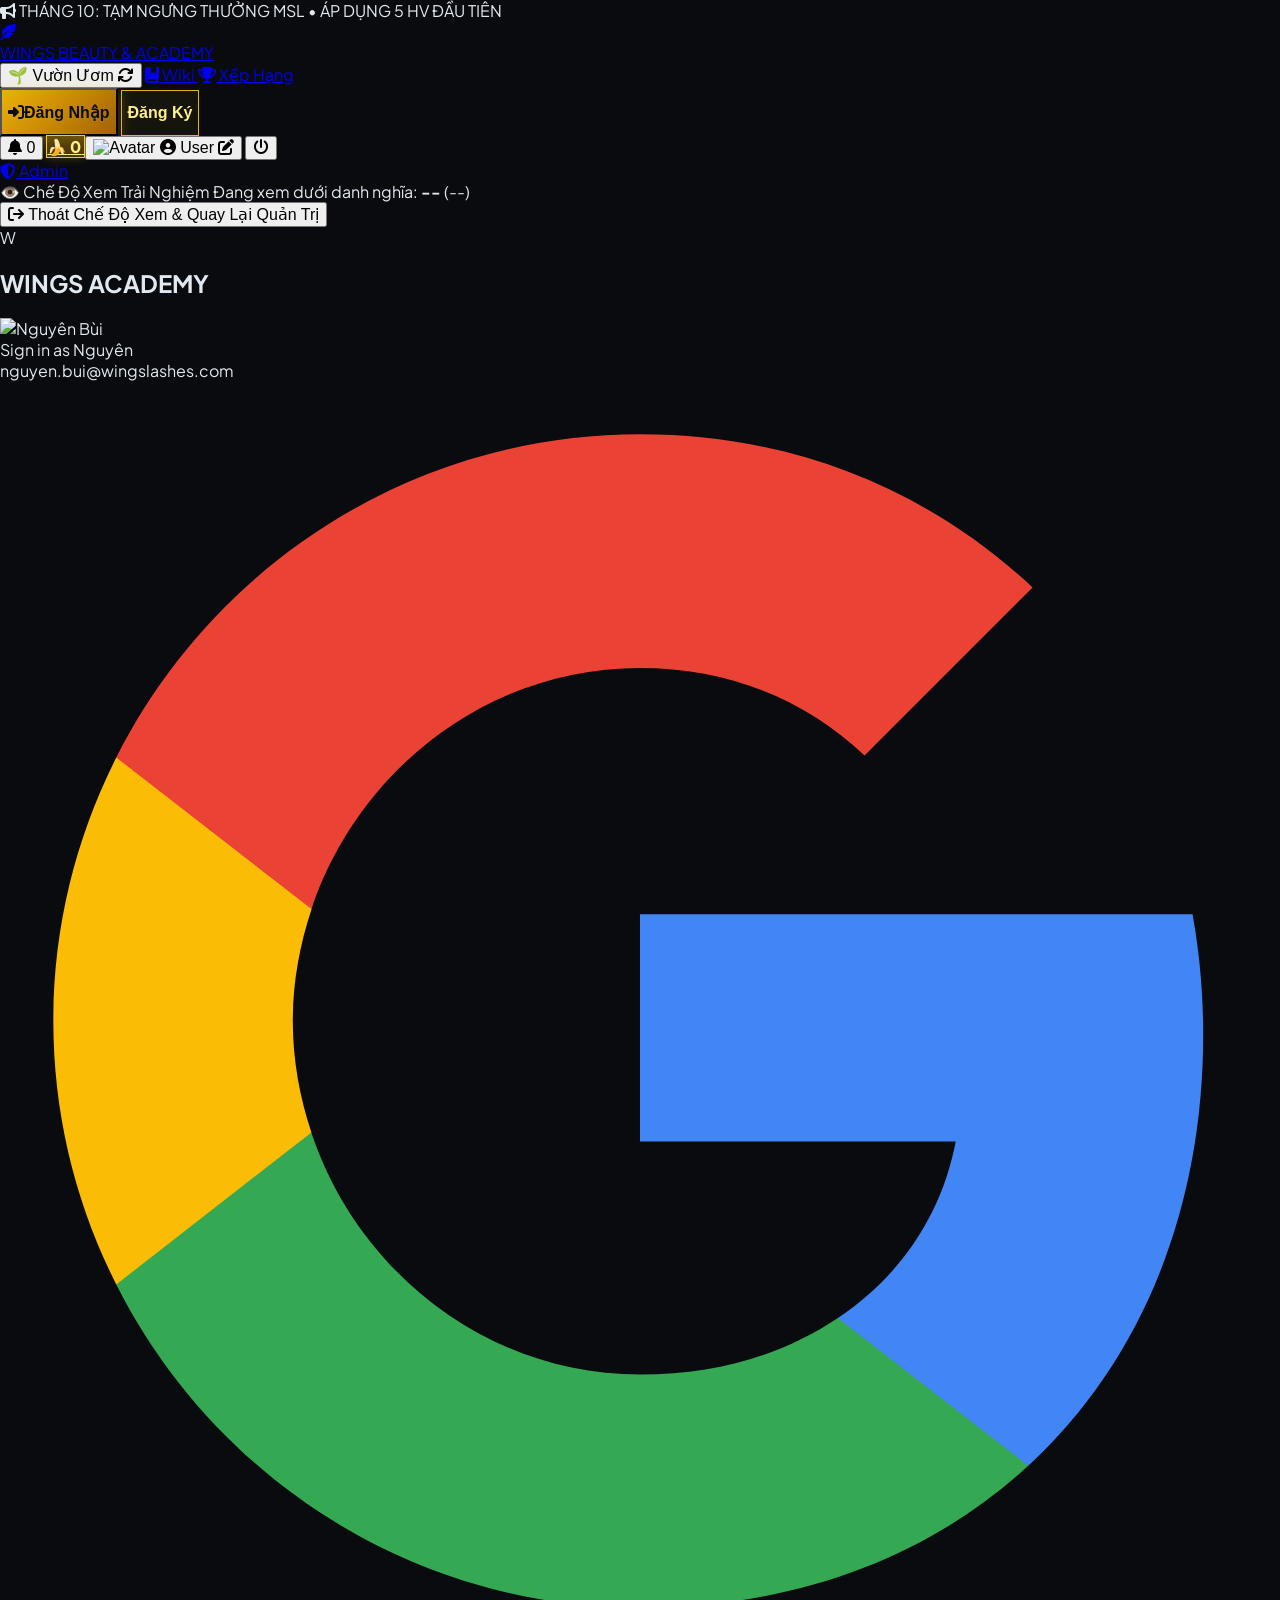
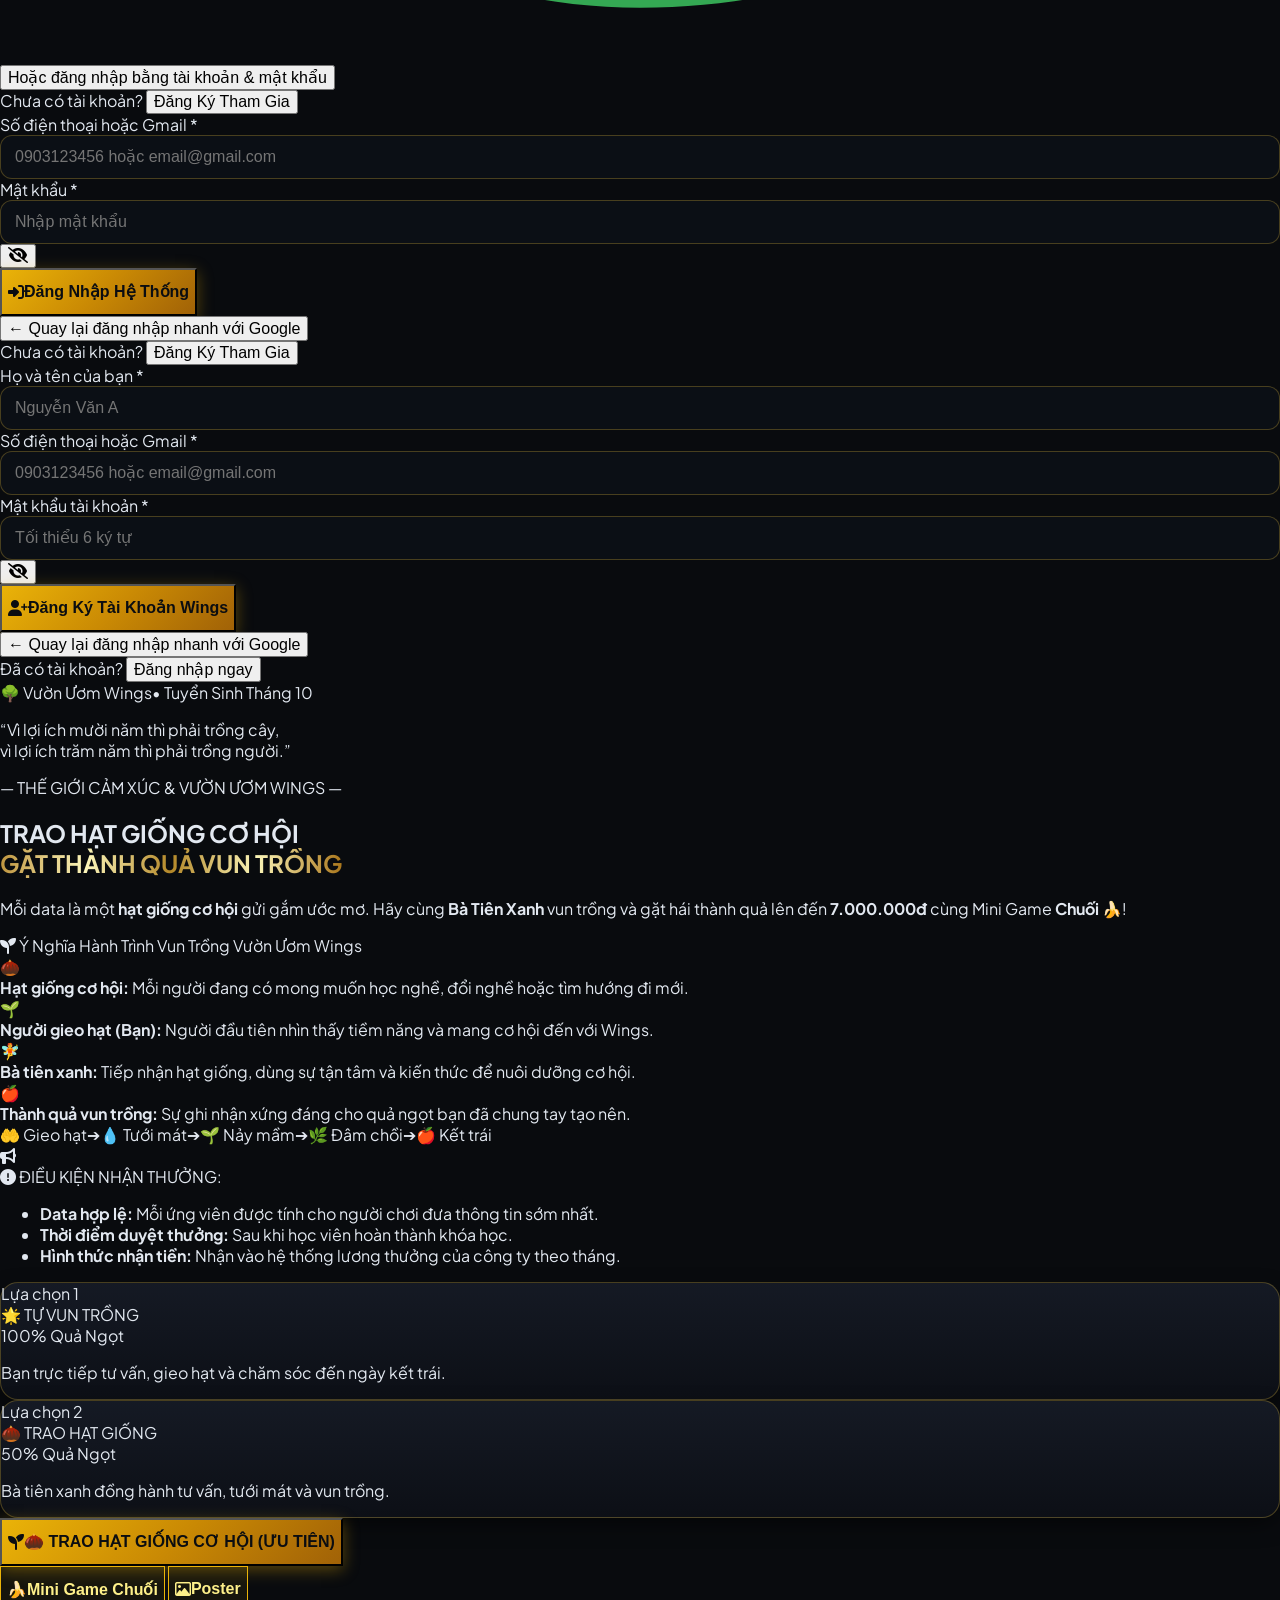
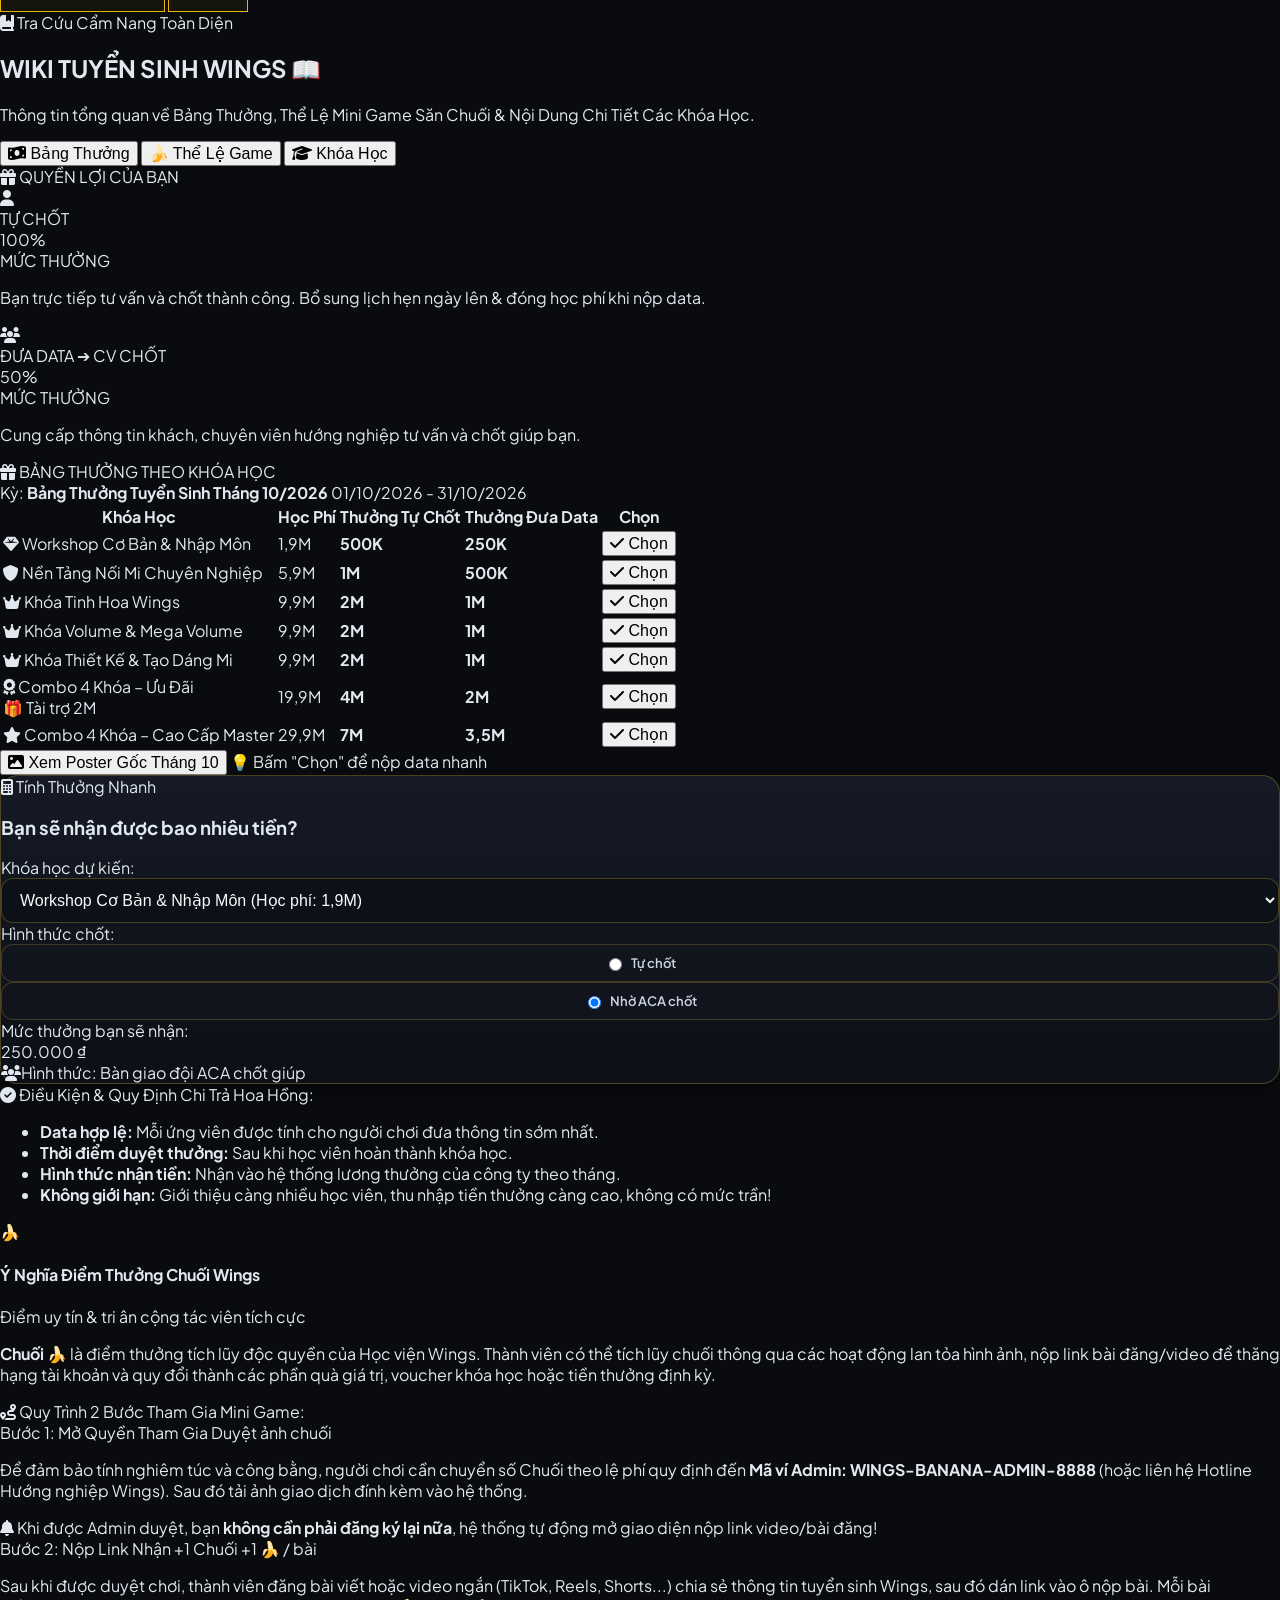
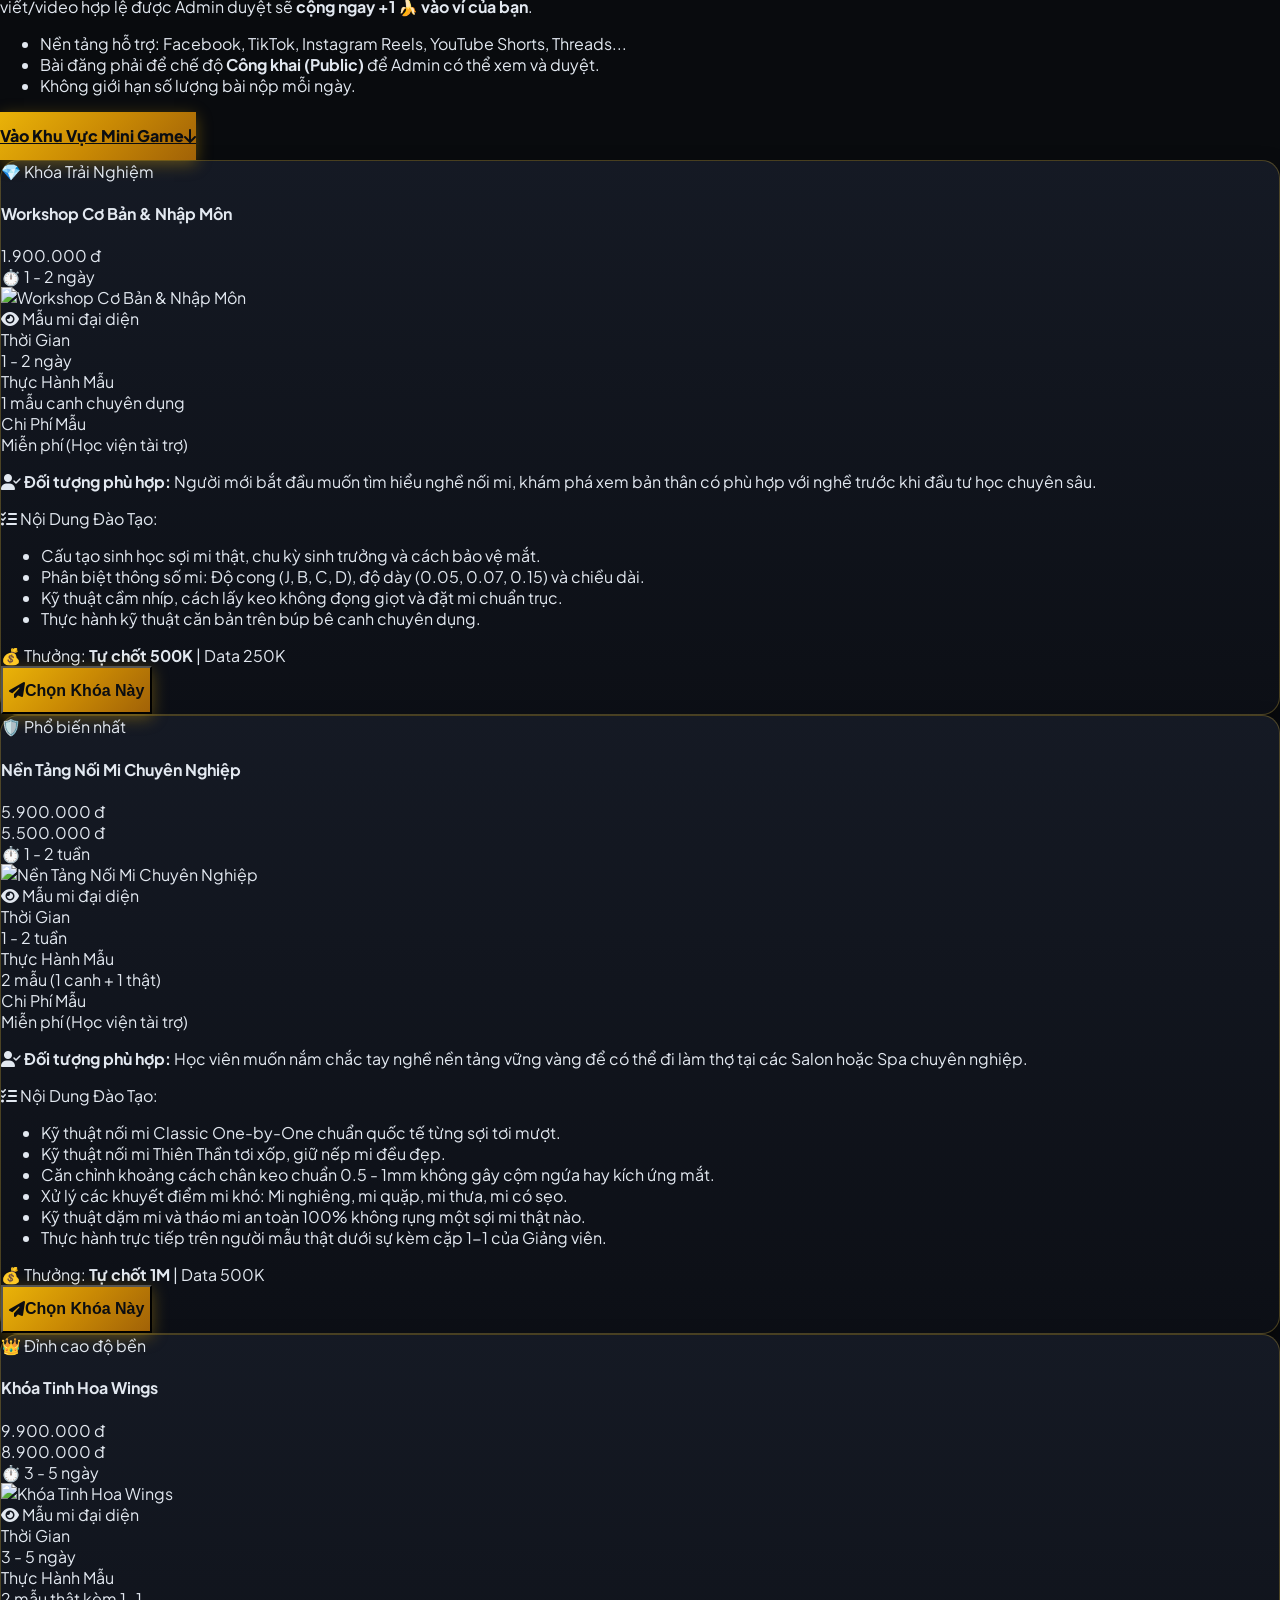
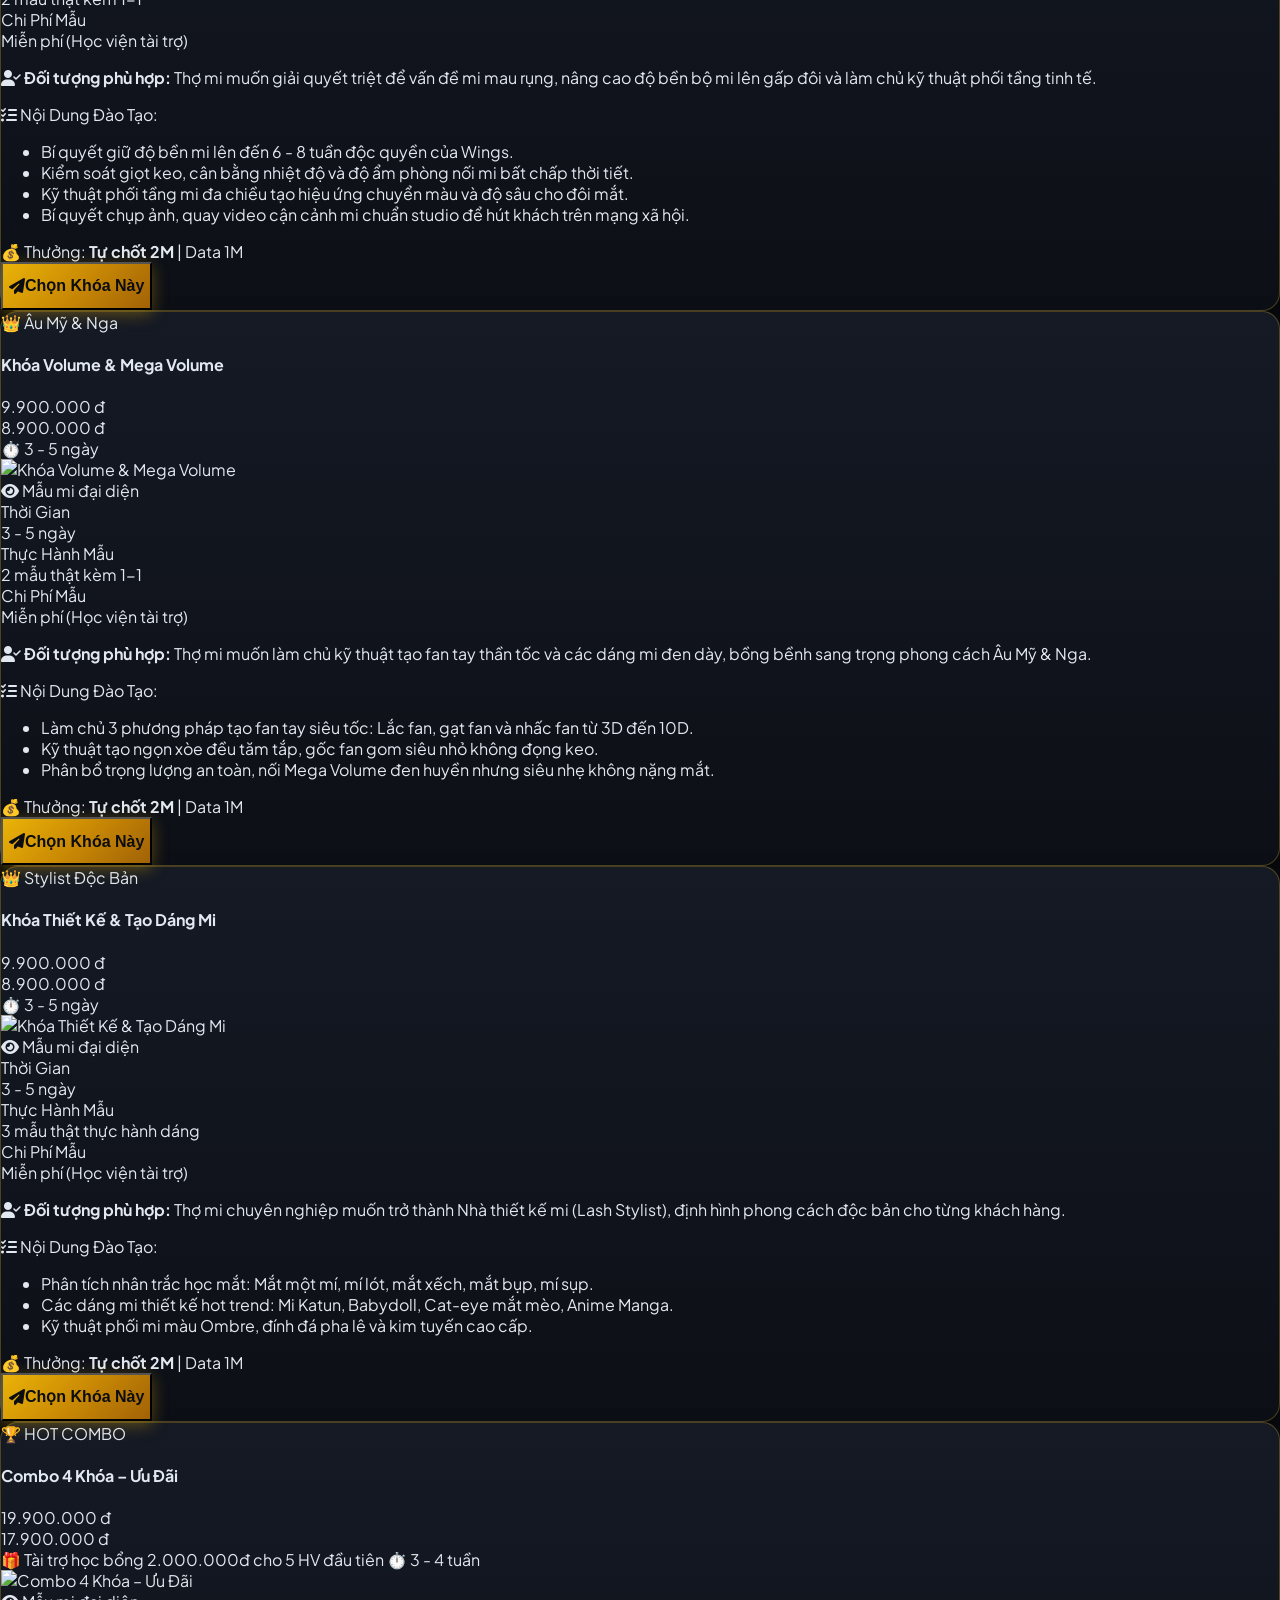
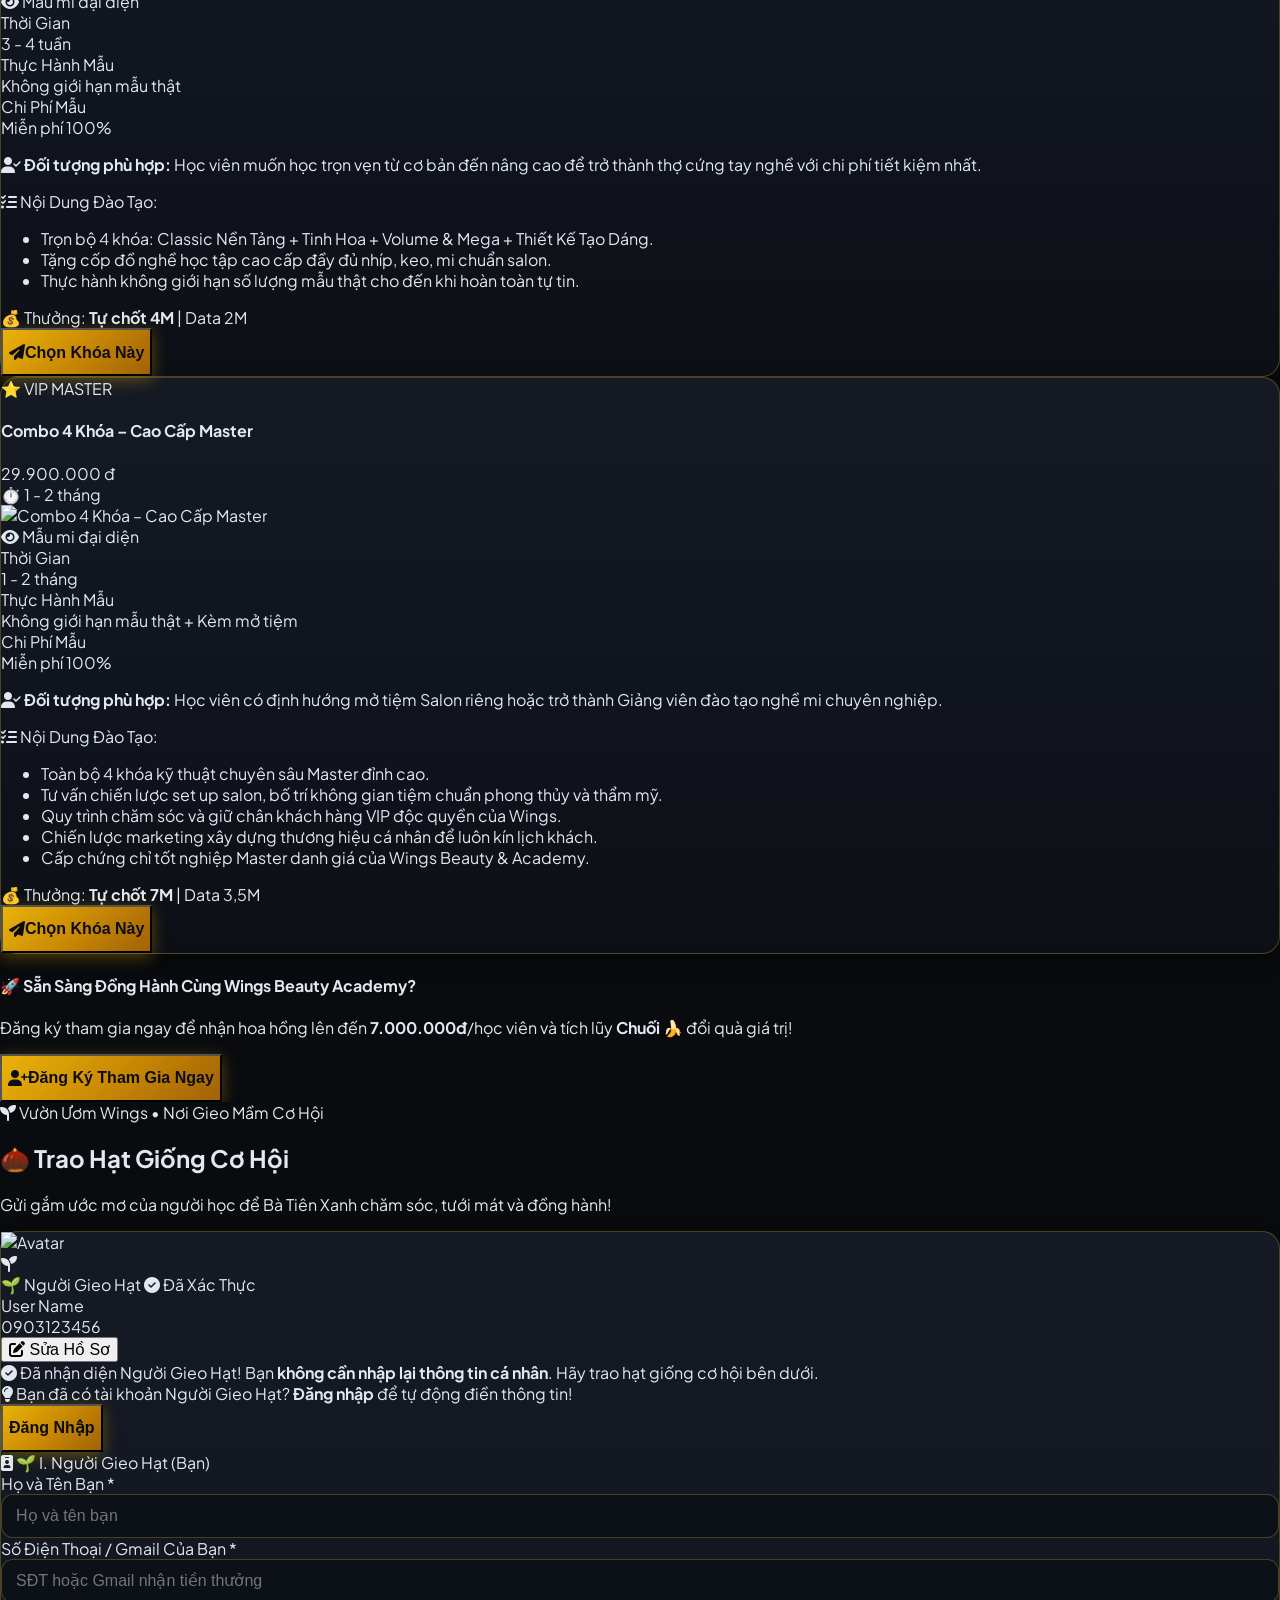
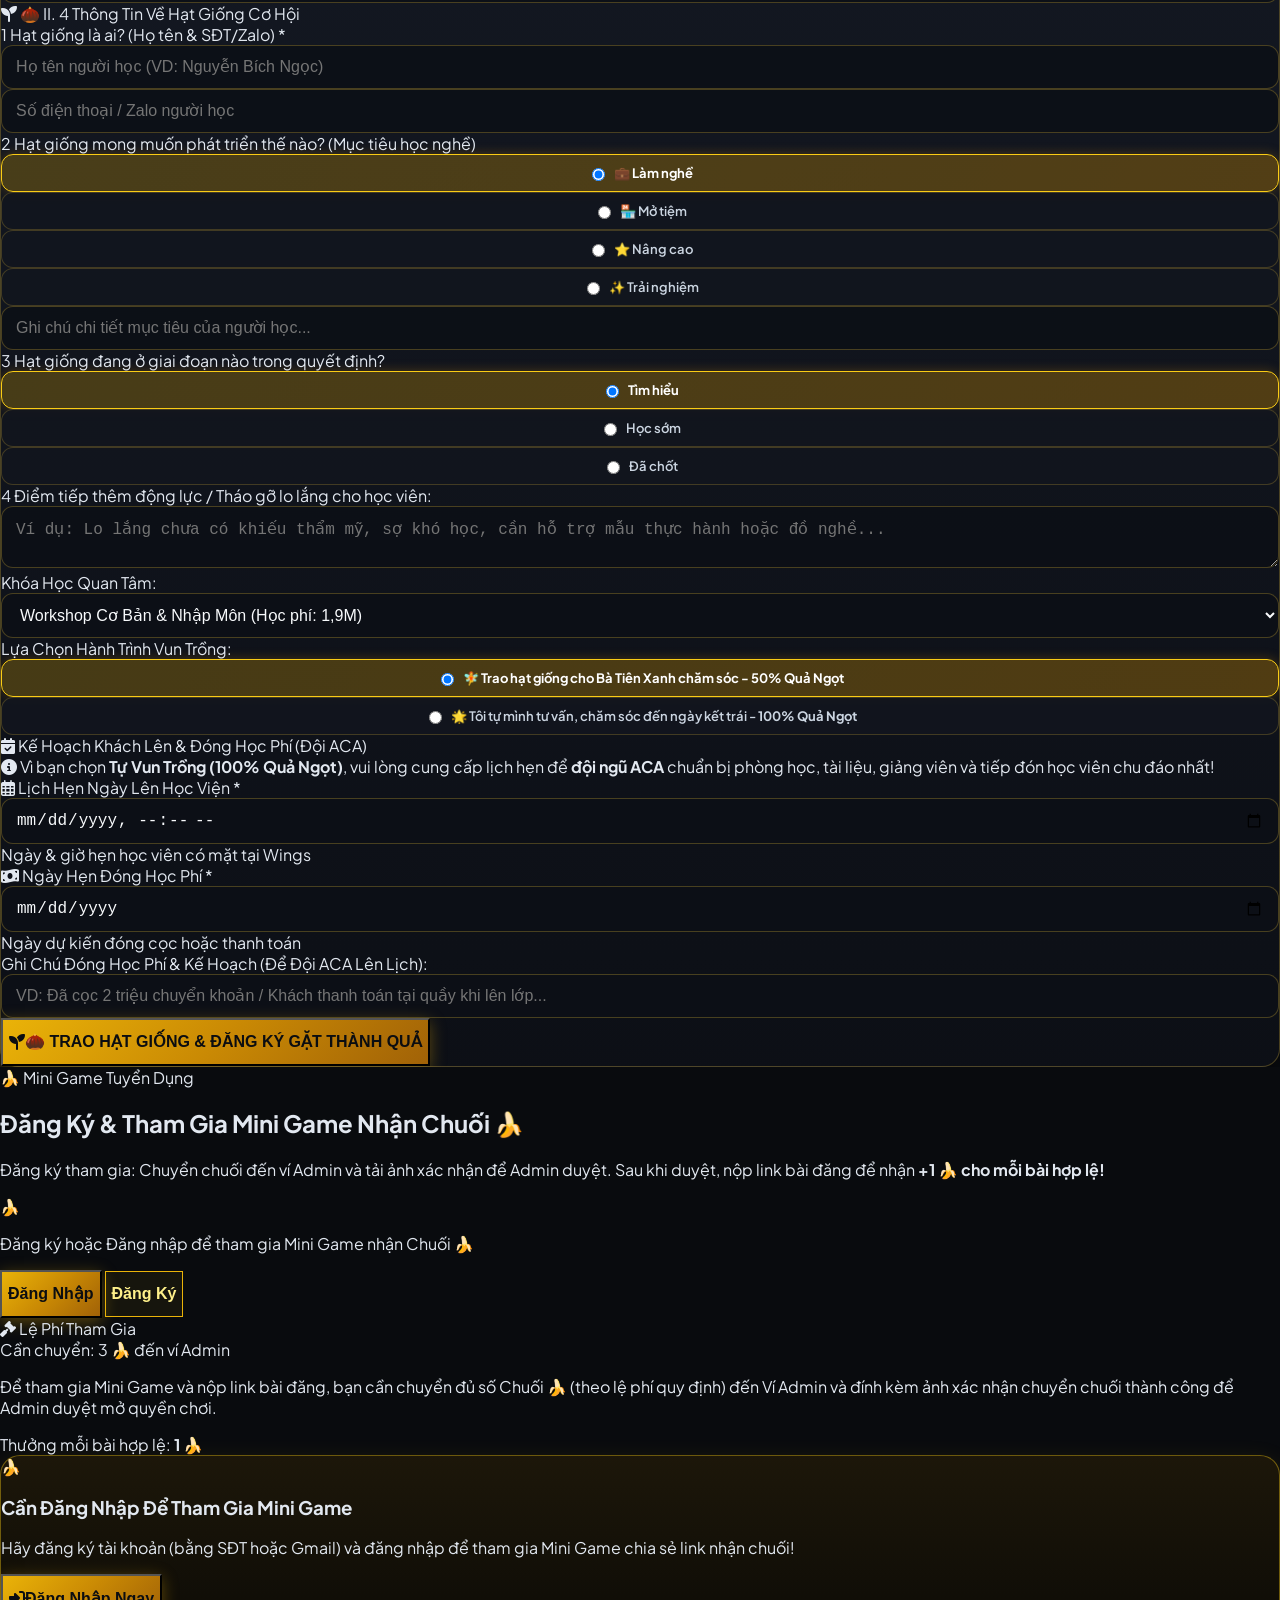
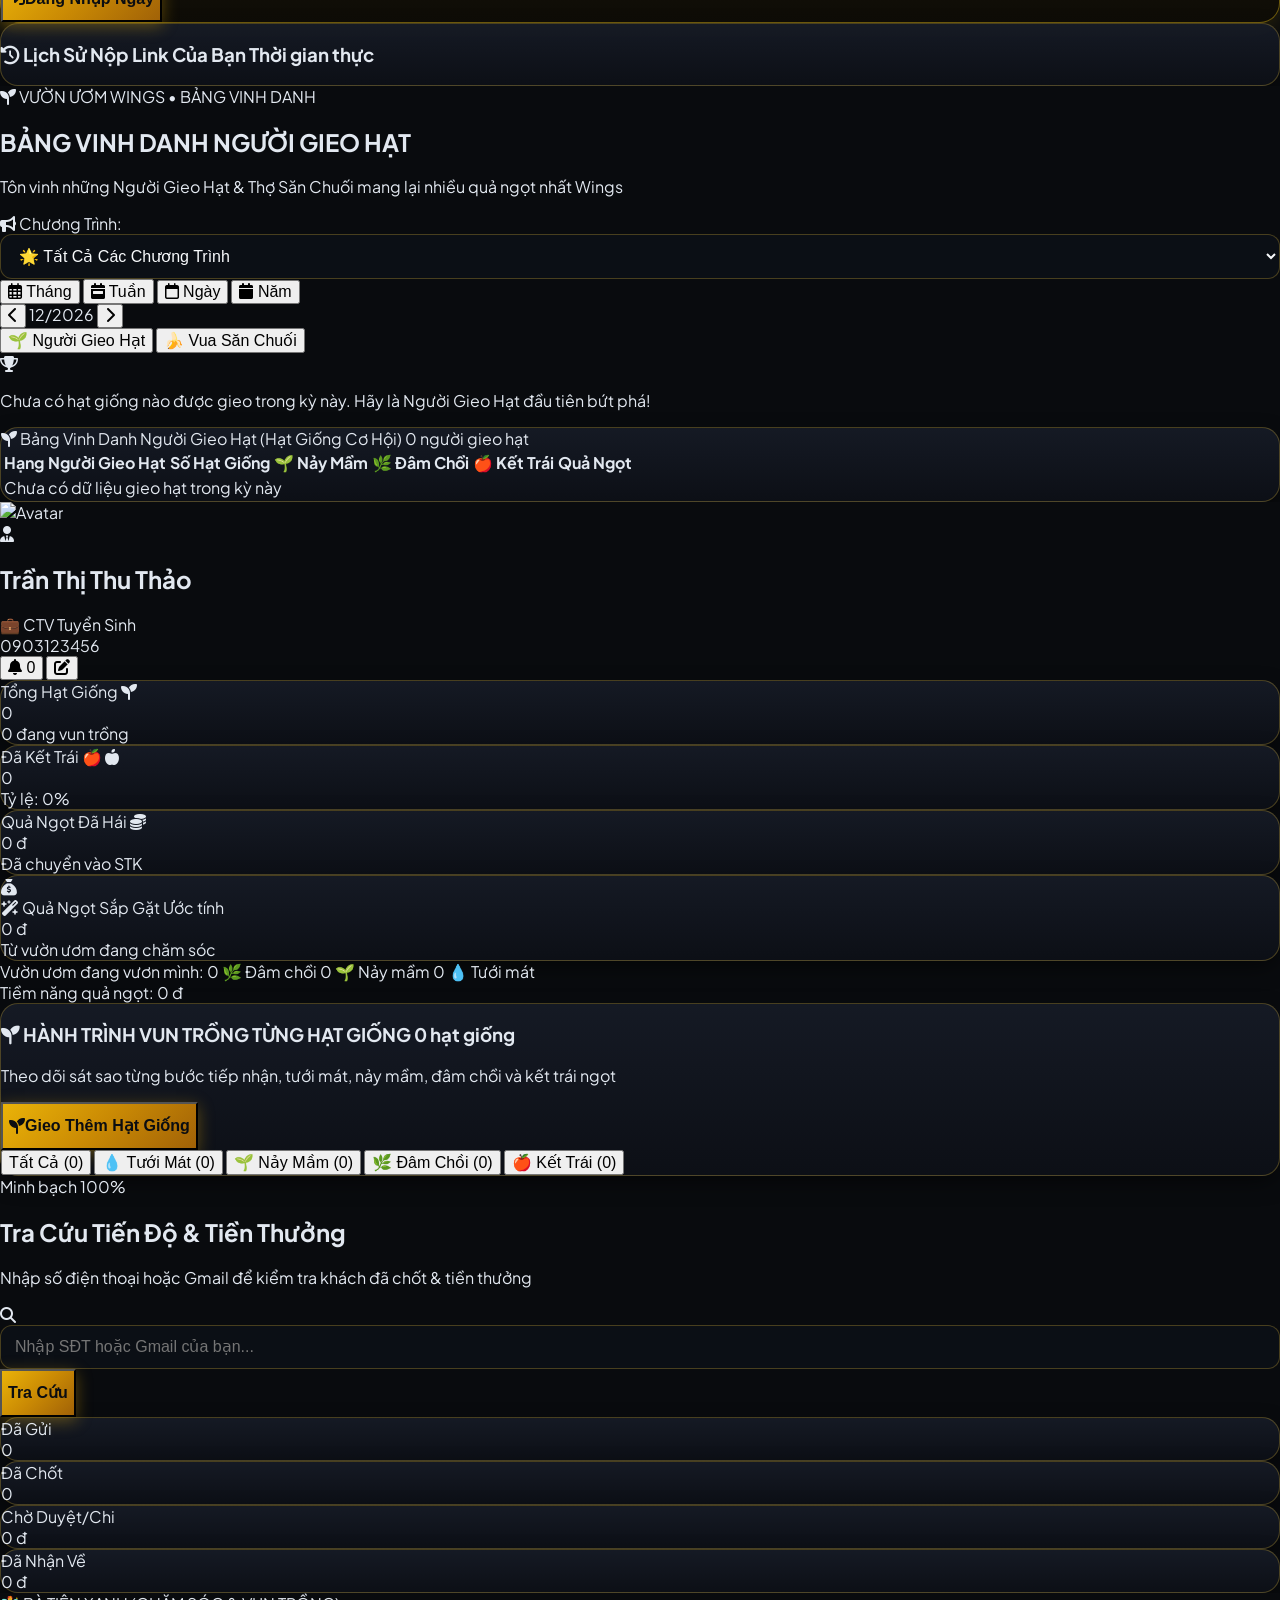
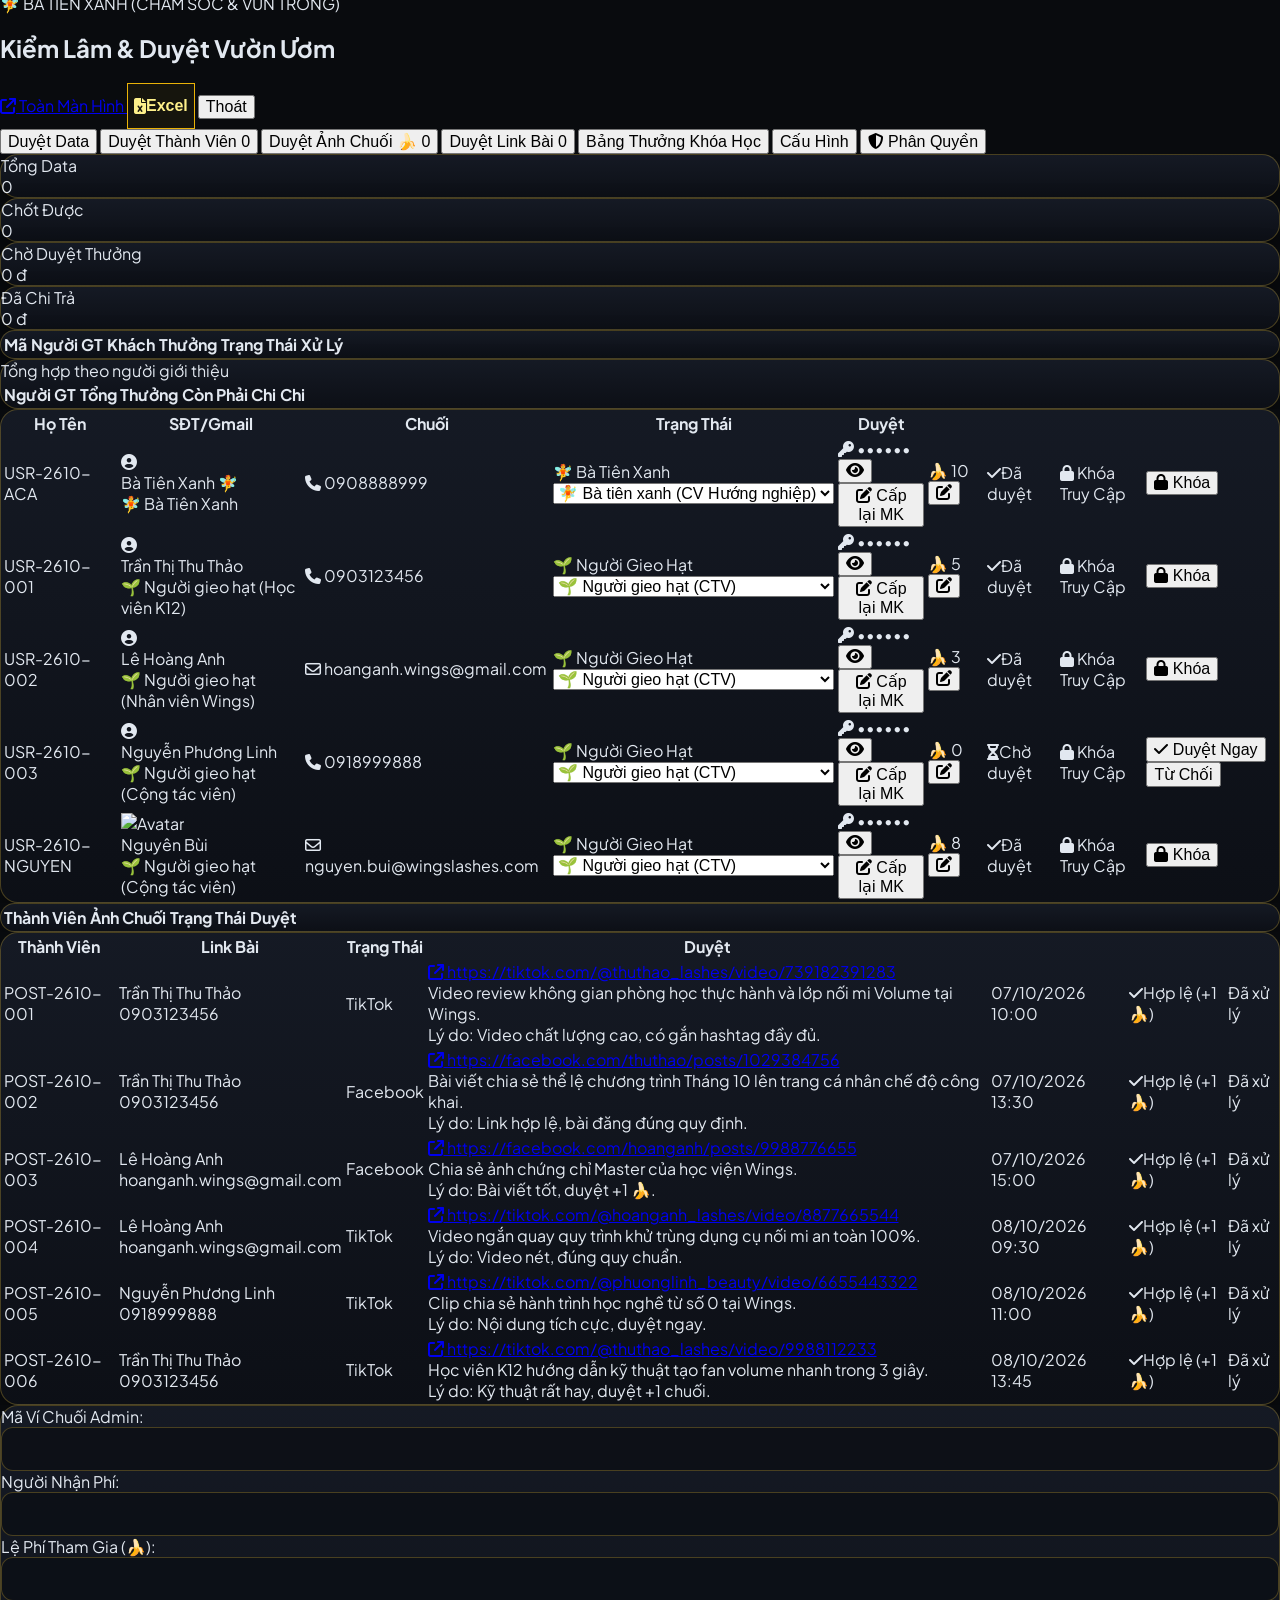
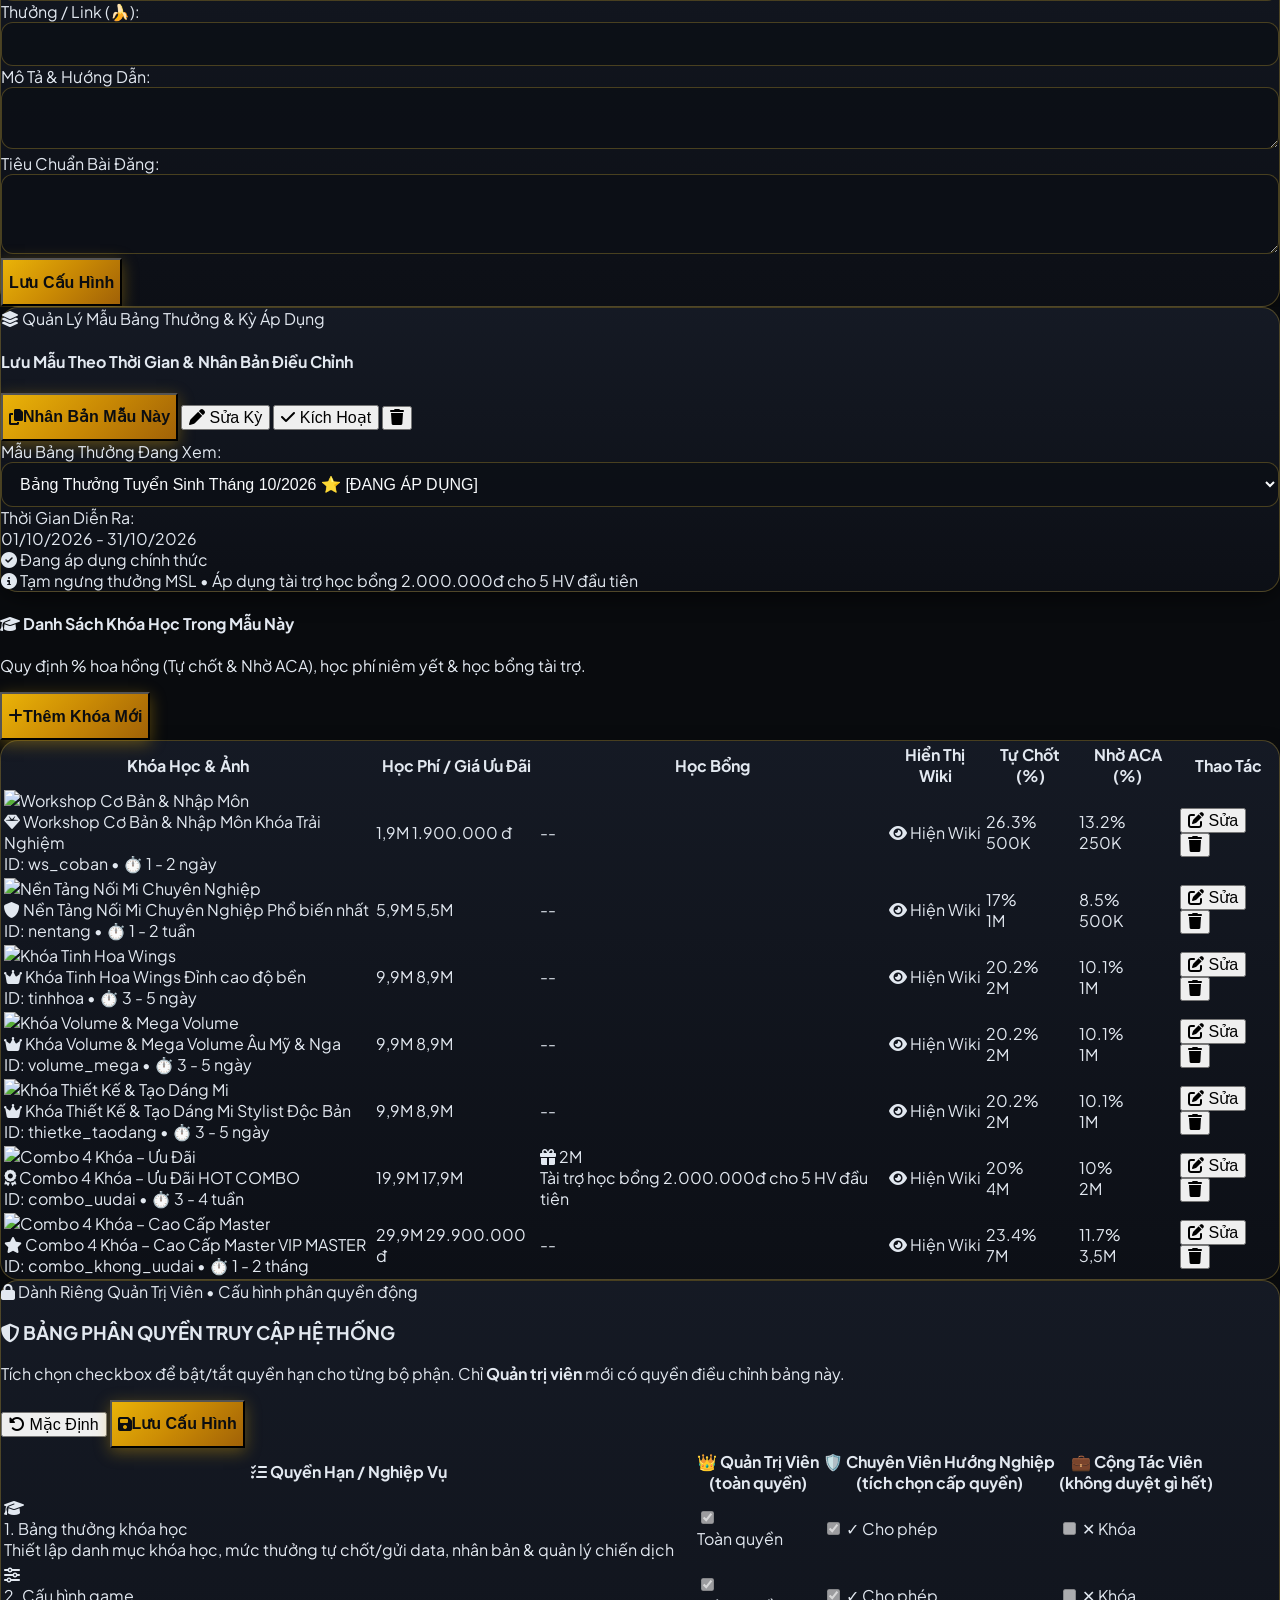
==== commit 1dd88769: "Add files via upload" ====
--- a/index.html
+++ b/index.html
@@ -44,6 +44,9 @@
     <!-- FontAwesome 6 CDN -->
     <link rel="stylesheet" href="https://cdnjs.cloudflare.com/ajax/libs/font-awesome/6.4.0/css/all.min.css">
     
+    <!-- Google Identity Services SDK -->
+    <script src="https://accounts.google.com/gsi/client" async defer></script>
+    
     <!-- Custom Mobile-First Stylesheet -->
     <link rel="stylesheet" href="css/style.css">
 </head>
@@ -56,99 +59,336 @@
     </div>
 
     <!-- Header Navigation (Sleek Compact Top Bar chuẩn iPhone) -->
-    <header class="sticky top-0 z-40 backdrop-blur-md bg-[#090b0e]/95 border-b border-amber-500/25 shadow-md">
-        <div class="max-w-7xl mx-auto px-3.5 sm:px-6 h-16 flex items-center justify-between">
+    <header class="sticky top-0 z-40 backdrop-blur-md bg-[#090b0e]/95 border-b border-amber-500/25 shadow-md w-full max-w-full overflow-hidden">
+        <div class="max-w-7xl w-full mx-auto px-2.5 sm:px-6 h-14 sm:h-16 flex items-center justify-between gap-1 sm:gap-2">
             <!-- Brand Logo -->
-            <a href="#" class="flex items-center gap-2.5">
-                <div class="w-9 h-9 rounded-full bg-gradient-to-tr from-amber-600 to-yellow-300 flex items-center justify-center text-black font-extrabold text-lg shadow-[0_0_12px_rgba(245,158,11,0.5)]">
+            <a href="javascript:void(0)" onclick="navigateToScreen('screen-home')" class="flex items-center gap-1.5 sm:gap-2.5 shrink-0">
+                <div class="w-8 h-8 sm:w-9 sm:h-9 rounded-full bg-gradient-to-tr from-amber-600 to-yellow-300 flex items-center justify-center text-black font-extrabold text-sm sm:text-lg shadow-[0_0_12px_rgba(245,158,11,0.5)]">
                     <i class="fa-solid fa-feather-pointed"></i>
                 </div>
                 <div>
-                    <span class="font-heading font-extrabold text-base tracking-widest text-transparent bg-clip-text bg-gradient-to-r from-amber-200 via-yellow-400 to-amber-500">
+                    <span class="font-heading font-extrabold text-sm sm:text-base tracking-widest text-transparent bg-clip-text bg-gradient-to-r from-amber-200 via-yellow-400 to-amber-500">
                         WINGS
                     </span>
-                    <span class="block text-[8px] tracking-[0.2em] text-amber-200/80 uppercase font-semibold -mt-1">
+                    <span class="hidden sm:block text-[8px] tracking-[0.2em] text-amber-200/80 uppercase font-semibold -mt-1">
                         BEAUTY & ACADEMY
                     </span>
                 </div>
             </a>
 
-            <!-- Header Actions for Mobile -->
-            <div class="flex items-center gap-1.5 sm:gap-2">
+            <!-- Header Actions for Mobile (Scroll ngang mượt mà, không bao giờ đẩy vỡ chiều rộng màn hình) -->
+            <div class="flex items-center gap-1 sm:gap-1.5 flex-nowrap overflow-x-auto scrollbar-none py-1 max-w-[calc(100vw-110px)] sm:max-w-none shrink-0">
+                <!-- NÚT CHUYỂN ĐỔI CHẾ ĐỘ: VƯỜN ƯƠM CẢM XÚC ⇄ BẢN THÔ TIÊU CHUẨN -->
+                <button type="button" id="btnToggleThemeMode" onclick="toggleWingsThemeMode()" 
+                    class="relative px-1.5 sm:px-2.5 py-1 sm:py-1.5 rounded-lg border text-[11px] font-bold flex items-center gap-1 min-h-[30px] sm:min-h-[34px] active:scale-95 transition-all shadow-sm cursor-pointer select-none bg-emerald-950/40 hover:bg-emerald-900/60 border-emerald-500/50 text-emerald-300 shrink-0"
+                    title="Chuyển đổi: Thế giới cảm xúc Vườn Ươm Wings ⇄ Phiên bản thô tiêu chuẩn">
+                    <span id="themeModeIcon" class="text-xs">🌱</span>
+                    <span id="themeModeLabel" class="text-[10px] sm:text-[11px] font-bold hidden xs:inline sm:inline">Vườn Ươm</span>
+                    <i class="fa-solid fa-arrows-rotate text-[8px] sm:text-[9px] text-amber-400 opacity-80 ml-0.5"></i>
+                </button>
+
                 <!-- NÚT WIKI CẨM NANG -->
-                <a href="#wiki" onclick="smoothScrollToWiki(event)" class="bg-amber-500/15 hover:bg-amber-500/25 text-amber-300 border border-amber-500/40 text-[11px] font-bold py-1.5 px-2.5 rounded-lg flex items-center gap-1 min-h-[34px] active:scale-95 transition-all shadow-sm" title="Tra cứu Wiki: Bảng Thưởng, Thể Lệ Game, Nội Dung Khóa Học">
+                <a href="javascript:void(0)" onclick="smoothScrollToWiki(event)" class="bg-amber-500/15 hover:bg-amber-500/25 text-amber-300 border border-amber-500/40 text-[10px] sm:text-[11px] font-bold py-1 px-2 sm:py-1.5 sm:px-2.5 rounded-lg flex items-center gap-1 min-h-[30px] sm:min-h-[34px] active:scale-95 transition-all shadow-sm shrink-0" title="Tra cứu Wiki: Bảng Thưởng, Thể Lệ Game, Nội Dung Khóa Học">
                     <i class="fa-solid fa-book-bookmark text-amber-400 text-xs"></i>
                     <span>Wiki</span>
                 </a>
 
+                <!-- NÚT BẢNG XẾP HẠNG (Chỉ hiện trên desktop/tablet để tránh trùng thanh bar dưới) -->
+                <a href="javascript:void(0)" onclick="navigateToScreen('screen-leaderboard')" id="btnHeaderLeaderboard" class="hidden md:flex bg-yellow-500/15 hover:bg-yellow-500/25 text-yellow-300 border border-yellow-500/40 text-[11px] font-bold py-1.5 px-2.5 rounded-lg items-center gap-1 min-h-[34px] active:scale-95 transition-all shadow-sm shrink-0" title="Bảng xếp hạng đua top">
+                    <i class="fa-solid fa-trophy text-yellow-400 text-xs"></i>
+                    <span>Xếp Hạng</span>
+                </a>
+
                 <!-- GUEST ACTIONS -->
-                <div id="guestNavActions" class="flex items-center gap-1.5">
-                    <button id="btnOpenLoginModal" class="btn-gold text-[11px] font-bold py-1.5 px-3 rounded-lg flex items-center gap-1 min-h-[34px] active:scale-95 shadow-sm">
-                        <i class="fa-solid fa-right-to-bracket text-[10px]"></i>
+                <div id="guestNavActions" class="flex items-center gap-1 sm:gap-1.5 shrink-0">
+                    <button id="btnOpenLoginModal" class="btn-gold text-[10px] sm:text-[11px] font-bold py-1 px-2.5 sm:py-1.5 sm:px-3 rounded-lg flex items-center gap-1 min-h-[30px] sm:min-h-[34px] active:scale-95 shadow-sm whitespace-nowrap">
+                        <i class="fa-solid fa-right-to-bracket text-[9px] sm:text-[10px]"></i>
                         <span>Đăng Nhập</span>
                     </button>
-                    <button id="btnOpenRegisterModal" class="btn-gold-outline text-[11px] font-bold py-1.5 px-2.5 rounded-lg flex items-center gap-1 min-h-[34px] active:scale-95">
+                    <button id="btnOpenRegisterModal" class="btn-gold-outline text-[10px] sm:text-[11px] font-bold py-1 px-2 sm:py-1.5 sm:px-2.5 rounded-lg flex items-center gap-1 min-h-[30px] sm:min-h-[34px] active:scale-95 whitespace-nowrap">
                         <span>Đăng Ký</span>
                     </button>
                 </div>
 
                 <!-- MEMBER ACTIONS -->
-                <div id="memberNavActions" class="hidden items-center gap-2">
-                    <a href="#mini-game" class="banana-badge px-2.5 py-1 rounded-full flex items-center gap-1 text-[11px] min-h-[30px]">
+                <div id="memberNavActions" class="hidden items-center gap-1 sm:gap-1.5 shrink-0">
+                    <!-- Notification Bell for Member/CTV -->
+                    <button type="button" id="btnOpenNotificationModal" onclick="openNotificationsModal()" class="relative p-1 sm:p-1.5 rounded-xl bg-amber-500/10 hover:bg-amber-500/20 border border-amber-500/35 text-amber-300 active:scale-95 text-xs min-h-[30px] sm:min-h-[32px] flex items-center justify-center transition-all shrink-0" title="Thông báo data và tiến trình duyệt thưởng">
+                        <i class="fa-solid fa-bell text-xs sm:text-sm"></i>
+                        <span id="unreadNotifBadge" class="hidden absolute -top-1 -right-1 min-w-[15px] h-3.5 px-0.5 bg-rose-600 text-white text-[8px] font-black rounded-full flex items-center justify-center shadow-lg border border-black animate-pulse">0</span>
+                    </button>
+
+                    <a href="javascript:void(0)" onclick="navigateToScreen('screen-mini-game')" class="banana-badge px-1.5 py-0.5 sm:px-2 sm:py-1 rounded-full flex items-center gap-1 text-[10px] sm:text-[11px] min-h-[28px] sm:min-h-[30px] shrink-0">
                         <span class="text-xs">🍌</span>
                         <span id="memberBananaCountHeader" class="font-extrabold font-mono">0</span>
                     </a>
 
-                    <button type="button" id="btnOpenUserProfileModal" class="flex items-center gap-1.5 bg-slate-900 hover:bg-slate-800 border border-amber-500/35 hover:border-amber-400 px-2 py-1 rounded-xl min-h-[32px] cursor-pointer transition-all active:scale-95 shadow-sm" title="Bấm để xem và sửa thông tin cá nhân, cập nhật ảnh đại diện">
-                        <img id="memberAvatarHeader" src="" class="hidden w-5 h-5 rounded-full object-cover border border-amber-400 shadow-sm" alt="Avatar">
+                    <button type="button" id="btnOpenUserProfileModal" class="flex items-center gap-1 bg-slate-900 hover:bg-slate-800 border border-amber-500/35 hover:border-amber-400 px-1.5 py-0.5 sm:px-2 sm:py-1 rounded-xl min-h-[28px] sm:min-h-[32px] cursor-pointer transition-all active:scale-95 shadow-sm shrink-0" title="Bấm để xem và sửa thông tin cá nhân, cập nhật ảnh đại diện">
+                        <img id="memberAvatarHeader" src="" class="hidden w-4 h-4 sm:w-5 sm:h-5 rounded-full object-cover border border-amber-400 shadow-sm" alt="Avatar">
                         <i id="memberDefaultIconHeader" class="fa-solid fa-circle-user text-amber-400 text-xs"></i>
-                        <span id="memberNameHeader" class="text-[11px] font-bold text-white max-w-[85px] sm:max-w-[140px] truncate">User</span>
-                        <i class="fa-solid fa-pen-to-square text-[9px] text-amber-400/80 ml-0.5"></i>
-                    </button>
-
-                    <button id="btnUserLogout" title="Đăng xuất" class="p-1.5 rounded-lg bg-slate-800 text-slate-400 active:scale-95 text-xs">
-                        <i class="fa-solid fa-power-off"></i>
-                    </button>
-                </div>
-
-                <!-- Admin Button -->
-                <button id="btnOpenAdminAuth" class="bg-purple-950/60 hover:bg-purple-900/60 text-amber-300 border border-amber-500/40 text-[11px] font-bold py-1.5 px-2 rounded-lg flex items-center gap-1 min-h-[32px] active:scale-95" title="Khu vực Admin duyệt">
-                    <i class="fa-solid fa-shield-halved text-[10px]"></i>
-                    <span class="hidden sm:inline">Admin</span>
-                </button>
+                        <span id="memberNameHeader" class="text-[10px] sm:text-[11px] font-bold text-white max-w-[65px] sm:max-w-[120px] truncate">User</span>
+                        <i class="fa-solid fa-pen-to-square text-[8px] sm:text-[9px] text-amber-400/80 ml-0.5"></i>
+                    </button>
+
+                    <button id="btnUserLogout" title="Đăng xuất" class="p-1 sm:p-1.5 rounded-lg bg-slate-800 text-slate-400 active:scale-95 text-xs min-h-[28px] shrink-0">
+                        <i class="fa-solid fa-power-off text-xs"></i>
+                    </button>
+                </div>
+
+                <!-- Admin Button (Dedicated Standalone Admin Portal - Chế độ Kiểm Lâm / Admin) -->
+                <a href="admin.html" id="btnOpenAdminAuth" class="bg-purple-950/60 hover:bg-purple-900/60 text-amber-300 border border-amber-500/40 text-[10px] sm:text-[11px] font-bold py-1 px-1.5 sm:py-1.5 sm:px-2 rounded-lg flex items-center gap-1 min-h-[28px] sm:min-h-[32px] active:scale-95 shrink-0" title="Khu vực Kiểm Lâm & Báo Cáo Hiệu Suất Vườn Ươm">
+                    <i id="adminNavIcon" class="fa-solid fa-tree text-[10px]"></i>
+                    <span id="adminNavLabel" class="hidden sm:inline">Kiểm Lâm</span>
+                </a>
             </div>
         </div>
     </header>
+
+    <!-- BANNER ĐĂNG NHẬP DƯỚI DANH NGHĨA (IMPERSONATION BANNER) -->
+    <div id="impersonationBanner" class="hidden sticky top-16 z-30 bg-gradient-to-r from-purple-950 via-indigo-950 to-amber-950 text-white px-3.5 py-2.5 border-b border-amber-400/50 shadow-xl backdrop-blur-md">
+        <div class="max-w-7xl mx-auto flex flex-wrap items-center justify-between gap-2.5 text-xs">
+            <div class="flex items-center gap-2">
+                <span class="px-2 py-0.5 rounded-full bg-amber-400 text-black font-black text-[10px] uppercase tracking-wider animate-pulse flex items-center gap-1 shadow">
+                    <span>👁️</span> Chế Độ Xem Trải Nghiệm
+                </span>
+                <span class="text-slate-200">
+                    Đang xem dưới danh nghĩa: <strong id="impersonationUserName" class="text-amber-300 font-extrabold text-sm">--</strong> (<span id="impersonationUserRole" class="text-purple-300 font-semibold text-xs">--</span>)
+                </span>
+            </div>
+            <button type="button" onclick="exitImpersonation()" class="px-3 py-1.5 rounded-xl bg-gradient-to-r from-amber-500 to-yellow-400 hover:from-amber-400 hover:to-yellow-300 text-black font-extrabold text-xs flex items-center gap-1.5 shadow-md active:scale-95 transition-all cursor-pointer">
+                <i class="fa-solid fa-arrow-right-from-bracket"></i>
+                <span>Thoát Chế Độ Xem & Quay Lại Quản Trị</span>
+            </button>
+        </div>
+    </div>
 
     <!-- MAIN CONTENT -->
     <main id="mainLandingSection" class="flex-grow">
         
         <!-- ==========================================================================
+             SCREEN 1: GIAO DIỆN BAN ĐẦU - ĐĂNG NHẬP & ĐĂNG KÝ (CHO KHÁCH / CHƯA ĐĂNG NHẬP)
+             ========================================================================== -->
+        <section id="screen-initial-auth" class="py-5 bg-gradient-to-b from-[#090b0e] via-[#10141f] to-[#090b0e] border-b border-amber-500/20">
+            <div class="max-w-2xl mx-auto px-3 sm:px-4">
+                <!-- CONTAINER 1: GIAO DIỆN ĐĂNG NHẬP & ĐĂNG KÝ BAN ĐẦU (CHUẨN POSTER CRM - TELESALES PORTAL) -->
+                <div id="ctvGuestCallout" class="w-full max-w-sm sm:max-w-md mx-auto p-6 sm:p-8 rounded-3xl bg-[#0B132B] border border-slate-700/60 shadow-[0_12px_45px_rgba(0,0,0,0.7)] text-center text-white relative transition-all">
+                    
+                    <!-- Emblem Vàng Bo Tròn Chữ W -->
+                    <div class="w-16 h-16 sm:w-20 sm:h-20 rounded-full bg-[#C59B27] flex items-center justify-center font-bold text-2xl sm:text-3xl text-black shadow-[0_0_25px_rgba(197,155,39,0.35)] mx-auto mb-3.5 border border-amber-300/40 select-none">
+                        <span class="font-extrabold tracking-tighter">W</span>
+                    </div>
+
+                    <!-- Tên Thương Hiệu -->
+                    <h1 class="font-heading font-black text-xl sm:text-2xl text-[#E5B853] tracking-[0.2em] uppercase leading-tight mb-5">
+                        WINGS ACADEMY
+                    </h1>
+
+                    <!-- CHẾ ĐỘ 1: GOOGLE 1-TAP / SIGN-IN CARD (Mặc định chuẩn theo ảnh mẫu) -->
+                    <div id="initialAuthMainView" class="space-y-3">
+                        <div id="googleSignInBtnCard" onclick="handleInitialGoogleLogin()" class="bg-white rounded-xl p-2.5 sm:p-3 border border-slate-200/90 shadow-md flex items-center justify-between cursor-pointer hover:bg-slate-100 active:scale-[0.98] transition-all select-none group" title="Bấm để đăng nhập nhanh với tài khoản Google">
+                            <div class="flex items-center gap-2.5 min-w-0">
+                                <div class="w-8 h-8 rounded-full overflow-hidden border border-slate-300 flex-shrink-0 bg-slate-100 flex items-center justify-center shadow-inner">
+                                    <img src="https://images.unsplash.com/photo-1534528741775-53994a69daeb?w=100&auto=format&fit=crop&q=80" alt="Nguyên Bùi" class="w-full h-full object-cover">
+                                </div>
+                                <div class="text-left min-w-0">
+                                    <div class="text-xs sm:text-[13px] font-semibold text-slate-800 truncate group-hover:text-black">Sign in as Nguyên</div>
+                                    <div class="text-[11px] sm:text-xs text-slate-500 font-mono truncate">nguyen.bui@wingslashes.com</div>
+                                </div>
+                            </div>
+                            <div class="flex-shrink-0 ml-2">
+                                <svg class="w-5 h-5" viewBox="0 0 24 24">
+                                    <path fill="#4285F4" d="M22.56 12.25c0-.78-.07-1.53-.2-2.25H12v4.26h5.92c-.26 1.37-1.04 2.53-2.21 3.31v2.77h3.57c2.08-1.92 3.28-4.74 3.28-8.09z"/>
+                                    <path fill="#34A853" d="M12 23c2.97 0 5.46-.98 7.28-2.66l-3.57-2.77c-.98.66-2.23 1.06-3.71 1.06-2.86 0-5.29-1.93-6.16-4.53H2.18v2.84C3.99 20.53 7.7 23 12 23z"/>
+                                    <path fill="#FBBC05" d="M5.84 14.09c-.22-.66-.35-1.36-.35-2.09s.13-1.43.35-2.09V7.06H2.18C1.43 8.55 1 10.22 1 12s.43 3.45 1.18 4.94l2.85-2.22.81-.63z"/>
+                                    <path fill="#EA4335" d="M12 5.38c1.62 0 3.06.56 4.21 1.64l3.15-3.15C17.45 2.09 14.97 1 12 1 7.7 1 3.99 3.47 2.18 7.06l3.66 2.84c.87-2.6 3.3-4.52 6.16-4.52z"/>
+                                </svg>
+                            </div>
+                        </div>
+
+                        <!-- Action links -->
+                        <div class="pt-1 space-y-2">
+                            <button type="button" onclick="switchInitialAuthView('password')" class="text-xs sm:text-sm text-sky-400 hover:text-sky-300 underline underline-offset-4 font-normal transition-colors">
+                                Hoặc đăng nhập bằng tài khoản & mật khẩu
+                            </button>
+                            <div class="text-[11px] text-slate-400">
+                                Chưa có tài khoản? <button type="button" onclick="switchInitialAuthView('register')" class="text-amber-400 font-bold hover:underline ml-0.5">Đăng Ký Tham Gia</button>
+                            </div>
+                        </div>
+                    </div>
+
+                    <!-- CHẾ ĐỘ 2: ĐĂNG NHẬP BẰNG TÀI KHOẢN & MẬT KHẨU (INLINE COMPACT) -->
+                    <div id="initialAuthPasswordView" class="hidden space-y-3 text-left">
+                        <form id="initialPasswordLoginForm" class="space-y-2.5 text-xs">
+                            <div>
+                                <label class="block text-[11px] font-semibold text-slate-300 mb-1">Số điện thoại hoặc Gmail <span class="text-rose-400">*</span></label>
+                                <input type="text" id="inlineLoginIdentifier" required placeholder="0903123456 hoặc email@gmail.com" class="form-input-luxury py-2 px-3 text-xs font-mono text-white w-full">
+                            </div>
+                            <div>
+                                <label class="block text-[11px] font-semibold text-slate-300 mb-1">Mật khẩu <span class="text-rose-400">*</span></label>
+                                <div class="relative">
+                                    <input type="password" id="inlineLoginPassword" required placeholder="Nhập mật khẩu" class="form-input-luxury py-2 px-3 pr-9 text-xs font-mono text-white w-full">
+                                    <button type="button" onclick="togglePasswordVisibility('inlineLoginPassword', this)" class="absolute right-2.5 top-2 text-slate-400 hover:text-amber-300 p-1">
+                                        <i class="fa-solid fa-eye-slash text-xs"></i>
+                                    </button>
+                                </div>
+                            </div>
+                            <div id="inlineLoginError" class="hidden text-[11px] text-rose-400 bg-rose-500/10 p-2 rounded-lg border border-rose-500/20 text-center font-medium"></div>
+                            <button type="submit" class="btn-gold py-2.5 rounded-xl font-bold text-xs w-full shadow-md active:scale-95 flex items-center justify-center gap-1.5 mt-2">
+                                <i class="fa-solid fa-right-to-bracket text-xs"></i> Đăng Nhập Hệ Thống
+                            </button>
+                        </form>
+                        <div class="text-center pt-1 space-y-1">
+                            <button type="button" onclick="switchInitialAuthView('main')" class="text-xs text-sky-400 hover:text-sky-300 underline underline-offset-4">
+                                ← Quay lại đăng nhập nhanh với Google
+                            </button>
+                            <div class="text-[11px] text-slate-400">
+                                Chưa có tài khoản? <button type="button" onclick="switchInitialAuthView('register')" class="text-amber-400 font-bold hover:underline ml-0.5">Đăng Ký Tham Gia</button>
+                            </div>
+                        </div>
+                    </div>
+
+                    <!-- CHẾ ĐỘ 3: FORM ĐĂNG KÝ THAM GIA BAN ĐẦU (INLINE COMPACT) -->
+                    <div id="initialAuthRegisterView" class="hidden space-y-3 text-left">
+                        <form id="initialRegisterForm" class="space-y-2.5 text-xs">
+                            <div>
+                                <label class="block text-[11px] font-semibold text-slate-300 mb-1">Họ và tên của bạn <span class="text-rose-400">*</span></label>
+                                <input type="text" id="inlineRegName" required placeholder="Nguyễn Văn A" class="form-input-luxury py-2 px-3 text-xs text-white w-full">
+                            </div>
+                            <div>
+                                <label class="block text-[11px] font-semibold text-slate-300 mb-1">Số điện thoại hoặc Gmail <span class="text-rose-400">*</span></label>
+                                <input type="text" id="inlineRegIdentifier" required placeholder="0903123456 hoặc email@gmail.com" class="form-input-luxury py-2 px-3 text-xs font-mono text-white w-full">
+                            </div>
+                            <div>
+                                <label class="block text-[11px] font-semibold text-slate-300 mb-1">Mật khẩu tài khoản <span class="text-rose-400">*</span></label>
+                                <div class="relative">
+                                    <input type="password" id="inlineRegPassword" required minlength="6" placeholder="Tối thiểu 6 ký tự" class="form-input-luxury py-2 px-3 pr-9 text-xs font-mono text-white w-full">
+                                    <button type="button" onclick="togglePasswordVisibility('inlineRegPassword', this)" class="absolute right-2.5 top-2 text-slate-400 hover:text-amber-300 p-1">
+                                        <i class="fa-solid fa-eye-slash text-xs"></i>
+                                    </button>
+                                </div>
+                            </div>
+                            <div id="inlineRegError" class="hidden text-[11px] text-rose-400 bg-rose-500/10 p-2 rounded-lg border border-rose-500/20 text-center font-medium"></div>
+                            <button type="submit" class="btn-gold py-2.5 rounded-xl font-bold text-xs w-full shadow-md active:scale-95 flex items-center justify-center gap-1.5 mt-2">
+                                <i class="fa-solid fa-user-plus text-xs"></i> Đăng Ký Tài Khoản Wings
+                            </button>
+                        </form>
+                        <div class="text-center pt-1 space-y-1">
+                            <button type="button" onclick="switchInitialAuthView('main')" class="text-xs text-sky-400 hover:text-sky-300 underline underline-offset-4">
+                                ← Quay lại đăng nhập nhanh với Google
+                            </button>
+                            <div class="text-[11px] text-slate-400">
+                                Đã có tài khoản? <button type="button" onclick="switchInitialAuthView('password')" class="text-amber-400 font-bold hover:underline ml-0.5">Đăng nhập ngay</button>
+                            </div>
+                        </div>
+                    </div>
+
+                </div>
+            </div>
+        </section>
+
+        <!-- ==========================================================================
+             CÁC PHÂN HỆ DÀNH CHO THÀNH VIÊN ĐÃ ĐĂNG NHẬP (SCREENS 2 - 6)
+             ========================================================================== -->
+        <div id="memberScreensContainer">
+
+            <!-- ==========================================================================
+                 SCREEN 2: TRANG CHỦ (TAB "TRANG CHỦ")
+                 Chương trình hiện hữu (Hình 1) + Wiki Tuyển Sinh Wings (Hình 2)
+                 ========================================================================== -->
+            <div id="screen-home" class="portal-screen">
+                <!-- ==========================================================================
              SECTION 1: HERO & THỂ LỆ (TRANG CHỦ)
              ========================================================================== -->
-        <section id="the-le" class="pt-6 pb-10 border-b border-amber-500/15">
-            <div class="max-w-xl mx-auto px-4 text-center">
+        <section id="the-le" class="pt-5 pb-8 border-b border-amber-500/15">
+            <div class="max-w-xl mx-auto px-3.5 sm:px-4 text-center">
                 
-                <!-- Tag badge -->
-                <div class="inline-flex items-center gap-1.5 px-3 py-1 rounded-full bg-amber-500/15 border border-amber-400/40 text-amber-300 text-[10px] font-bold uppercase tracking-wider mb-3">
-                    <i class="fa-solid fa-crown text-yellow-400 text-[10px]"></i>
-                    Tuyển Sinh Tháng 10
-                </div>
-
-                <!-- Slogan -->
-                <h1 class="font-heading font-black text-2xl sm:text-4xl uppercase tracking-tight text-white mb-2 leading-tight">
-                    BẠN GIỚI THIỆU <br>
+                <!-- Tag badge: Vườn Ươm Wings -->
+                <div id="badgeHeroTheme" class="inline-flex items-center gap-1.5 px-3 py-1 rounded-full bg-emerald-500/15 border border-emerald-400/40 text-emerald-300 text-[10px] font-bold uppercase tracking-wider mb-2.5">
+                    <span>🌳 Vườn Ươm Wings</span>
+                    <span class="text-amber-300">• Tuyển Sinh Tháng 10</span>
+                </div>
+
+                <!-- Triết lý & Câu chuyện cảm xúc -->
+                <div id="bannerQuotePhilosophy" class="mb-4 p-3 rounded-2xl bg-gradient-to-r from-amber-950/40 via-yellow-950/30 to-emerald-950/30 border border-amber-500/30 shadow-md">
+                    <p class="font-serif italic text-amber-200 text-xs sm:text-sm leading-relaxed">
+                        “Vì lợi ích mười năm thì phải trồng cây,<br class="hidden sm:inline"> vì lợi ích trăm năm thì phải trồng người.”
+                    </p>
+                    <div class="text-[10px] text-slate-400 mt-1 uppercase tracking-widest font-semibold">
+                        — Thế Giới Cảm Xúc & Vườn Ươm Wings —
+                    </div>
+                </div>
+
+                <!-- Slogan Vườn Ươm -->
+                <h1 id="titleHeroTheme" class="font-heading font-black text-2xl sm:text-4xl uppercase tracking-tight text-white mb-2 leading-tight">
+                    TRAO HẠT GIỐNG CƠ HỘI <br>
                     <span class="gold-foil-text drop-shadow-[0_0_15px_rgba(245,158,11,0.5)]">
-                        TIỀN TRIỆU MANG VỀ
+                        GẶT THÀNH QUẢ VUN TRỒNG
                     </span>
                 </h1>
 
-                <p class="text-xs sm:text-sm text-slate-300 mb-5 leading-relaxed font-light">
-                    Học viện <strong class="text-amber-300">Wings Beauty & Academy</strong>: Chia sẻ học viên nhận hoa hồng lên đến <strong class="text-yellow-400">7.000.000đ</strong> và tham gia Mini Game nhận <strong class="text-yellow-300">Chuối 🍌</strong>!
+                <p id="descHeroTheme" class="text-xs sm:text-sm text-slate-300 mb-4 leading-relaxed font-light">
+                    Mỗi data là một <strong class="text-amber-300">hạt giống cơ hội</strong> gửi gắm ước mơ. Hãy cùng <strong class="text-emerald-300">Bà Tiên Xanh</strong> vun trồng và gặt hái thành quả lên đến <strong class="text-yellow-400 font-bold">7.000.000đ</strong> cùng Mini Game <strong class="text-yellow-300">Chuối 🍌</strong>!
                 </p>
 
+                <!-- BẢN ĐỒ THẾ GIỚI CẢM XÚC CỦA WINGS (STORY CARD) -->
+                <div id="storyPhilosophyBox" class="mb-4 p-3.5 rounded-2xl bg-[#0e141f] border border-amber-500/35 text-left shadow-lg space-y-2">
+                    <div class="flex items-center justify-between border-b border-amber-500/20 pb-1.5">
+                        <span id="storyBoxTitle" class="text-xs font-bold text-yellow-300 uppercase tracking-wider flex items-center gap-1.5">
+                            <i class="fa-solid fa-seedling text-emerald-400"></i> Ý Nghĩa Hành Trình Vun Trồng
+                        </span>
+                        <span id="storyBoxSubtitle" class="text-[10px] text-slate-400">Vườn Ươm Wings</span>
+                    </div>
+
+                    <div id="storyBoxGrid" class="grid grid-cols-1 sm:grid-cols-2 gap-2 text-[11px] text-slate-300">
+                        <div class="flex items-start gap-2 p-2 rounded-xl bg-slate-900/80 border border-slate-800">
+                            <span class="text-base">🌰</span>
+                            <div>
+                                <strong class="text-amber-300">Hạt giống cơ hội:</strong>
+                                <span class="text-slate-300 block text-[10px] leading-tight">Mỗi người đang có mong muốn học nghề, đổi nghề hoặc tìm hướng đi mới.</span>
+                            </div>
+                        </div>
+
+                        <div class="flex items-start gap-2 p-2 rounded-xl bg-slate-900/80 border border-slate-800">
+                            <span class="text-base">🌱</span>
+                            <div>
+                                <strong class="text-emerald-300">Người gieo hạt (Bạn):</strong>
+                                <span class="text-slate-300 block text-[10px] leading-tight">Người đầu tiên nhìn thấy tiềm năng và mang cơ hội đến với Wings.</span>
+                            </div>
+                        </div>
+
+                        <div class="flex items-start gap-2 p-2 rounded-xl bg-slate-900/80 border border-slate-800">
+                            <span class="text-base">🧚</span>
+                            <div>
+                                <strong class="text-purple-300">Bà tiên xanh:</strong>
+                                <span class="text-slate-300 block text-[10px] leading-tight">Tiếp nhận hạt giống, dùng sự tận tâm và kiến thức để nuôi dưỡng cơ hội.</span>
+                            </div>
+                        </div>
+
+                        <div class="flex items-start gap-2 p-2 rounded-xl bg-slate-900/80 border border-slate-800">
+                            <span class="text-base">🍎</span>
+                            <div>
+                                <strong class="text-yellow-300">Thành quả vun trồng:</strong>
+                                <span class="text-slate-300 block text-[10px] leading-tight">Sự ghi nhận xứng đáng cho quả ngọt bạn đã chung tay tạo nên.</span>
+                            </div>
+                        </div>
+                    </div>
+
+                    <!-- 5 Bước thu gọn -->
+                    <div id="storyBoxSteps" class="pt-1 text-[10px] text-slate-400 flex items-center justify-between gap-1 overflow-x-auto">
+                        <span class="text-blue-300 font-bold whitespace-nowrap">🤲 Gieo hạt</span>
+                        <span class="text-slate-600">➔</span>
+                        <span class="text-amber-300 font-bold whitespace-nowrap">💧 Tưới mát</span>
+                        <span class="text-slate-600">➔</span>
+                        <span class="text-purple-300 font-bold whitespace-nowrap">🌱 Nảy mầm</span>
+                        <span class="text-slate-600">➔</span>
+                        <span class="text-cyan-300 font-bold whitespace-nowrap">🌿 Đâm chồi</span>
+                        <span class="text-slate-600">➔</span>
+                        <span class="text-emerald-400 font-bold whitespace-nowrap">🍎 Kết trái</span>
+                    </div>
+                </div>
+
                 <!-- Crucial Conditions Notice Box for iPhone -->
-                <div class="mb-5 p-3.5 rounded-2xl bg-amber-950/40 border border-amber-500/40 text-left flex items-start gap-3 shadow-lg">
+                <div class="mb-4 p-3.5 rounded-2xl bg-amber-950/40 border border-amber-500/40 text-left flex items-start gap-3 shadow-lg">
                     <div class="w-8 h-8 rounded-full bg-amber-500/20 border border-amber-400/50 flex-shrink-0 flex items-center justify-center text-amber-400 text-sm mt-0.5">
                         <i class="fa-solid fa-bullhorn"></i>
                     </div>
@@ -157,40 +397,40 @@
                             <i class="fa-solid fa-circle-exclamation"></i> ĐIỀU KIỆN NHẬN THƯỞNG:
                         </div>
                         <ul class="list-disc list-inside space-y-0.5 text-slate-300">
-                            <li><strong class="text-white">Chỉ nhận thưởng khi tư vấn chốt thành công.</strong></li>
-                            <li><strong class="text-white">Chỉ xét học viên đăng ký trên FORM ĐẦU TIÊN.</strong></li>
-                            <li>Áp dụng cho <strong class="text-yellow-400">5 học viên đầu tiên</strong>.</li>
+                            <li><strong class="text-white">Data hợp lệ:</strong> Mỗi ứng viên được tính cho người chơi đưa thông tin sớm nhất.</li>
+                            <li><strong class="text-white">Thời điểm duyệt thưởng:</strong> Sau khi học viên hoàn thành khóa học.</li>
+                            <li><strong class="text-white">Hình thức nhận tiền:</strong> Nhận vào hệ thống lương thưởng của công ty theo tháng.</li>
                         </ul>
                     </div>
                 </div>
 
                 <!-- 2 Option Cards for iPhone (100% vs 50%) -->
-                <div class="grid grid-cols-2 gap-2.5 mb-5 text-left">
+                <div class="grid grid-cols-2 gap-2.5 mb-4 text-left">
                     <div class="gold-card p-3 rounded-xl border-amber-500/30">
                         <span class="text-[9px] font-bold text-amber-400 uppercase tracking-wider block">Lựa chọn 1</span>
-                        <div class="text-xs font-bold text-white mt-0.5">TỰ CHỐT</div>
-                        <div class="text-xl font-black text-amber-400 my-1">100%</div>
-                        <p class="text-[10px] text-slate-400 leading-tight">Bạn trực tiếp tư vấn chốt thành công.</p>
+                        <div id="heroOpt1Title" class="text-xs font-bold text-white mt-0.5">🌟 TỰ VUN TRỒNG</div>
+                        <div id="heroOpt1Rate" class="text-xl font-black text-amber-400 my-1">100%</div>
+                        <p id="heroOpt1Desc" class="text-[10px] text-slate-400 leading-tight">Bạn trực tiếp tư vấn, gieo hạt và chăm sóc đến ngày kết trái.</p>
                     </div>
 
                     <div class="gold-card p-3 rounded-xl border-emerald-500/30">
                         <span class="text-[9px] font-bold text-emerald-400 uppercase tracking-wider block">Lựa chọn 2</span>
-                        <div class="text-xs font-bold text-white mt-0.5">ĐƯA DATA</div>
-                        <div class="text-xl font-black text-emerald-400 my-1">50%</div>
-                        <p class="text-[10px] text-slate-400 leading-tight">CV Hướng nghiệp (Vy Đào) tư vấn chốt.</p>
+                        <div id="heroOpt2Title" class="text-xs font-bold text-white mt-0.5">🌰 TRAO HẠT GIỐNG</div>
+                        <div id="heroOpt2Rate" class="text-xl font-black text-emerald-400 my-1">50%</div>
+                        <p id="heroOpt2Desc" class="text-[10px] text-slate-400 leading-tight">Bà tiên xanh đồng hành tư vấn, tưới mát và vun trồng.</p>
                     </div>
                 </div>
 
                 <!-- 1-Tap CTA for iPhone: ƯU TIÊN NỘP DATA -->
                 <div class="space-y-2 mb-2">
-                    <a href="#form-dang-ky" class="btn-gold w-full py-3.5 rounded-xl text-xs sm:text-sm font-extrabold shadow-[0_0_20px_rgba(245,158,11,0.4)] flex items-center justify-center gap-2 active:scale-95">
-                        <i class="fa-solid fa-paper-plane text-black"></i>
-                        <span>NỘP DATA KHÁCH HÀNG (ƯU TIÊN)</span>
-                    </a>
+                    <button type="button" id="btnHeroCta" onclick="navigateToScreen('screen-lead-form')" class="btn-gold w-full py-3.5 rounded-xl text-xs sm:text-sm font-extrabold shadow-[0_0_20px_rgba(245,158,11,0.4)] flex items-center justify-center gap-2 active:scale-95">
+                        <i class="fa-solid fa-seedling text-black text-base"></i>
+                        <span>🌰 TRAO HẠT GIỐNG CƠ HỘI (ƯU TIÊN)</span>
+                    </button>
                     <div class="flex items-center gap-2">
-                        <a href="#mini-game" class="btn-gold-outline flex-1 py-2.5 rounded-xl text-xs font-bold active:scale-95">
+                        <button type="button" onclick="navigateToScreen('screen-mini-game')" class="btn-gold-outline flex-1 py-2.5 rounded-xl text-xs font-bold active:scale-95">
                             <span class="text-xs">🍌</span> Mini Game Chuối
-                        </a>
+                        </button>
                         <button id="btnViewOriginalPoster" class="btn-gold-outline py-2.5 px-3.5 rounded-xl text-xs font-semibold active:scale-95">
                             <i class="fa-regular fa-image text-xs mr-1"></i> Poster
                         </button>
@@ -199,8 +439,7 @@
 
             </div>
         </section>
-
-        <!-- ==========================================================================
+                <!-- ==========================================================================
              SECTION WIKI: CẨM NANG TỔNG QUAN WINGS
              (Bảng Thưởng • Thể Lệ Mini Game • Nội Dung Chi Tiết Các Khóa Học)
              ========================================================================== -->
@@ -270,7 +509,7 @@
                                     <div class="font-heading font-black text-xl sm:text-2xl text-stone-900 my-0.5 tracking-tight leading-none">50%</div>
                                     <div class="text-[9px] sm:text-[10px] font-extrabold uppercase tracking-wider text-amber-800">MỨC THƯỞNG</div>
                                 </div>
-                                <p class="text-[9px] sm:text-[10px] text-stone-600 mt-1 leading-tight">Cung cấp thông tin khách, CV hướng nghiệp (Vy Đào) tư vấn và chốt giúp bạn.</p>
+                                <p class="text-[9px] sm:text-[10px] text-stone-600 mt-1 leading-tight">Cung cấp thông tin khách, chuyên viên hướng nghiệp tư vấn và chốt giúp bạn.</p>
                             </div>
                         </div>
                     </div>
@@ -295,8 +534,8 @@
                                     <tr class="bg-black text-white text-[10px] sm:text-[11px] font-black uppercase tracking-wider">
                                         <th class="py-2.5 px-2 sm:px-3">Khóa Học</th>
                                         <th class="py-2.5 px-1 sm:px-2 text-center">Học Phí</th>
-                                        <th class="py-2.5 px-1 sm:px-2 text-center text-yellow-300">Tự Chốt<span class="hidden sm:inline"> (100%)</span></th>
-                                        <th class="py-2.5 px-1 sm:px-2 text-center text-emerald-400">Đưa Data<span class="hidden sm:inline"> (50%)</span></th>
+                                        <th class="py-2.5 px-1 sm:px-2 text-center text-yellow-300">Thưởng Tự Chốt</th>
+                                        <th class="py-2.5 px-1 sm:px-2 text-center text-emerald-400">Thưởng Đưa Data</th>
                                         <th class="py-2.5 px-2 text-right">Chọn</th>
                                     </tr>
                                 </thead>
@@ -335,11 +574,11 @@
                                 <div class="grid grid-cols-2 gap-2">
                                     <label class="touch-chip flex items-center justify-center gap-1.5 p-2 rounded-xl border border-amber-500/30 bg-black/40 cursor-pointer">
                                         <input type="radio" name="calcRole" value="self" class="accent-amber-500">
-                                        <span class="text-xs font-semibold text-white">Tự chốt (100%)</span>
+                                        <span class="text-xs font-semibold text-white">Tự chốt</span>
                                     </label>
                                     <label class="touch-chip flex items-center justify-center gap-1.5 p-2 rounded-xl border border-amber-500/30 bg-black/40 cursor-pointer">
                                         <input type="radio" name="calcRole" value="pass" checked class="accent-amber-500">
-                                        <span class="text-xs font-semibold text-white">Đưa data (50%)</span>
+                                        <span class="text-xs font-semibold text-white">Nhờ ACA chốt</span>
                                     </label>
                                 </div>
                             </div>
@@ -351,16 +590,16 @@
                         </div>
                     </div>
 
-                    <!-- KHỐI 4: ĐIỀU KIỆN & QUY ĐỊNH CHI TRẢ HOA HỒNG -->
-                    <div class="p-3.5 rounded-2xl bg-black/50 border border-amber-500/25 space-y-2 text-xs">
+                    <!-- KHỐI 4: ĐIỀU KIỆN & QUY ĐỊNH CHI TRẢ HOA HỒNG (Ẩn trong giao diện ban đầu khi chưa đăng nhập) -->
+                    <div id="wikiTermsAndRulesBox" class="hidden p-3.5 rounded-2xl bg-black/50 border border-amber-500/25 space-y-2 text-xs">
                         <div class="font-bold text-white flex items-center gap-1.5">
                             <i class="fa-solid fa-circle-check text-emerald-400"></i>
                             <span>Điều Kiện & Quy Định Chi Trả Hoa Hồng:</span>
                         </div>
                         <ul class="space-y-1.5 text-[11px] text-slate-300 list-disc list-inside">
-                            <li><strong class="text-white">Data hợp lệ:</strong> Khách hàng có nhu cầu học nghề thực tế, chưa có thông tin trong hệ thống chăm sóc Wings trong vòng 30 ngày gần nhất.</li>
-                            <li><strong class="text-white">Thời điểm duyệt thưởng:</strong> Ngay khi học viên hoàn tất đặt cọc hoặc đóng đủ học phí khóa học.</li>
-                            <li><strong class="text-white">Hình thức nhận tiền:</strong> Chuyển khoản trực tiếp vào STK ngân hàng đã lưu trong hồ sơ cá nhân của bạn.</li>
+                            <li><strong class="text-white">Data hợp lệ:</strong> Mỗi ứng viên được tính cho người chơi đưa thông tin sớm nhất.</li>
+                            <li><strong class="text-white">Thời điểm duyệt thưởng:</strong> Sau khi học viên hoàn thành khóa học.</li>
+                            <li><strong class="text-white">Hình thức nhận tiền:</strong> Nhận vào hệ thống lương thưởng của công ty theo tháng.</li>
                             <li><strong class="text-white">Không giới hạn:</strong> Giới thiệu càng nhiều học viên, thu nhập tiền thưởng càng cao, không có mức trần!</li>
                         </ul>
                     </div>
@@ -399,7 +638,7 @@
                                 <span class="text-[10px] text-slate-400 font-mono">Duyệt ảnh chuối</span>
                             </div>
                             <p class="text-[11px] text-slate-300 leading-relaxed">
-                                Để đảm bảo tính nghiêm túc và công bằng, người chơi cần chuyển số Chuối theo lệ phí quy định đến <strong class="text-yellow-300">Mã ví Admin: WINGS-BANANA-ADMIN-8888</strong> (hoặc liên hệ Hotline/Zalo Vy Đào). Sau đó tải ảnh giao dịch đính kèm vào hệ thống.
+                                Để đảm bảo tính nghiêm túc và công bằng, người chơi cần chuyển số Chuối theo lệ phí quy định đến <strong class="text-yellow-300">Mã ví Admin: WINGS-BANANA-ADMIN-8888</strong> (hoặc liên hệ Hotline Hướng nghiệp Wings). Sau đó tải ảnh giao dịch đính kèm vào hệ thống.
                             </p>
                             <div class="p-2 rounded-xl bg-amber-950/40 border border-amber-500/20 text-[10px] text-amber-200">
                                 <i class="fa-solid fa-bell text-amber-400 mr-1"></i>
@@ -435,290 +674,48 @@
                     </div>
                 </div>
 
-                <!-- TAB 3: NỘI DUNG CHI TIẾT CÁC KHÓA HỌC -->
+                <!-- TAB 3: NỘI DUNG CHI TIẾT CÁC KHÓA HỌC (ĐỒNG BỘ ĐỘNG TỪ BẢNG THƯỞNG / ADMIN) -->
                 <div id="wikiContent_courses" class="wiki-content-pane space-y-3.5 hidden">
-                    
-                    <!-- Khóa 1 -->
-                    <div class="gold-card p-3.5 rounded-2xl space-y-2.5">
-                        <div class="flex items-start justify-between gap-2 border-b border-amber-500/20 pb-2">
-                            <div>
-                                <span class="text-[10px] font-bold uppercase tracking-wider text-amber-400 bg-amber-500/15 px-2 py-0.5 rounded-md border border-amber-500/30 inline-block mb-1">
-                                    💎 Khóa Trải Nghiệm Nhập Môn
-                                </span>
-                                <h4 class="font-heading font-black text-sm text-white">Workshop Cơ Bản & Nhập Môn</h4>
-                            </div>
-                            <div class="text-right flex-shrink-0">
-                                <div class="font-mono font-black text-yellow-300 text-sm">1.900.000đ</div>
-                                <span class="text-[10px] text-slate-400">1 - 2 ngày</span>
-                            </div>
-                        </div>
-                        <p class="text-[11px] text-slate-300 leading-relaxed">
-                            <strong class="text-white">Đối tượng:</strong> Người mới bắt đầu muốn tìm hiểu nghề nối mi, khám phá xem bản thân có phù hợp với nghề trước khi đầu tư học chuyên sâu.
-                        </p>
-                        <div class="p-2.5 rounded-xl bg-black/40 border border-amber-500/10 space-y-1 text-[11px]">
-                            <div class="font-bold text-amber-300 text-[10px] uppercase">Nội Dung Đào Tạo:</div>
-                            <ul class="text-slate-300 space-y-1 list-disc list-inside text-[10px]">
-                                <li>Cấu tạo sinh học sợi mi thật, chu kỳ sinh trưởng và cách bảo vệ mắt.</li>
-                                <li>Phân biệt thông số mi: Độ cong (J, B, C, D), độ dày (0.05, 0.07, 0.15) và chiều dài.</li>
-                                <li>Kỹ thuật cầm nhíp, cách lấy keo không đọng giọt và đặt mi chuẩn trục.</li>
-                                <li>Thực hành kỹ thuật căn bản trên búp bê canh chuyên dụng.</li>
-                            </ul>
-                        </div>
-                        <div class="flex items-center justify-between pt-1">
-                            <div class="text-[10px] text-slate-300">
-                                💰 Thưởng: <strong class="text-yellow-300 font-mono">Tự chốt 500K</strong> | <span class="text-amber-200 font-mono">Data 250K</span>
-                            </div>
-                            <button type="button" onclick="quickSelectCourseForLead('ws_coban')" class="px-2.5 py-1.5 rounded-lg bg-amber-500 hover:bg-amber-400 text-stone-950 font-black text-[11px] active:scale-95 shadow transition-all flex items-center gap-1">
-                                <i class="fa-solid fa-paper-plane text-[9px]"></i>
-                                <span>Chọn Khóa Này</span>
-                            </button>
-                        </div>
-                    </div>
-
-                    <!-- Khóa 2 -->
-                    <div class="gold-card p-3.5 rounded-2xl space-y-2.5">
-                        <div class="flex items-start justify-between gap-2 border-b border-amber-500/20 pb-2">
-                            <div>
-                                <span class="text-[10px] font-bold uppercase tracking-wider text-emerald-400 bg-emerald-500/15 px-2 py-0.5 rounded-md border border-emerald-500/30 inline-block mb-1">
-                                    🛡️ Khóa Nghề Phổ Biến Nhất
-                                </span>
-                                <h4 class="font-heading font-black text-sm text-white">Nền Tảng Nối Mi Chuyên Nghiệp</h4>
-                            </div>
-                            <div class="text-right flex-shrink-0">
-                                <div class="font-mono font-black text-yellow-300 text-sm">5.900.000đ</div>
-                                <span class="text-[10px] text-slate-400">1 - 2 tuần</span>
-                            </div>
-                        </div>
-                        <p class="text-[11px] text-slate-300 leading-relaxed">
-                            <strong class="text-white">Đối tượng:</strong> Học viên muốn nắm chắc tay nghề nền tảng vững vàng để có thể đi làm thợ tại các Salon hoặc Spa chuyên nghiệp.
-                        </p>
-                        <div class="p-2.5 rounded-xl bg-black/40 border border-amber-500/10 space-y-1 text-[11px]">
-                            <div class="font-bold text-amber-300 text-[10px] uppercase">Nội Dung Đào Tạo:</div>
-                            <ul class="text-slate-300 space-y-1 list-disc list-inside text-[10px]">
-                                <li>Kỹ thuật nối mi Classic One-by-One chuẩn quốc tế từng sợi tơi mượt.</li>
-                                <li>Kỹ thuật nối mi Thiên Thần tơi xốp, giữ nếp mi đều đẹp.</li>
-                                <li>Căn chỉnh khoảng cách chân keo chuẩn 0.5 - 1mm không gây cộm ngứa hay kích ứng mắt.</li>
-                                <li>Xử lý các khuyết điểm mi khó: Mi nghiêng, mi quặp, mi thưa, mi có sẹo.</li>
-                                <li>Kỹ thuật dặm mi và tháo mi an toàn 100% không rụng một sợi mi thật nào.</li>
-                                <li>Thực hành trực tiếp trên người mẫu thật dưới sự kèm cặp 1-1 của Giảng viên.</li>
-                            </ul>
-                        </div>
-                        <div class="flex items-center justify-between pt-1">
-                            <div class="text-[10px] text-slate-300">
-                                💰 Thưởng: <strong class="text-yellow-300 font-mono">Tự chốt 1M</strong> | <span class="text-amber-200 font-mono">Data 500K</span>
-                            </div>
-                            <button type="button" onclick="quickSelectCourseForLead('nentang')" class="px-2.5 py-1.5 rounded-lg bg-amber-500 hover:bg-amber-400 text-stone-950 font-black text-[11px] active:scale-95 shadow transition-all flex items-center gap-1">
-                                <i class="fa-solid fa-paper-plane text-[9px]"></i>
-                                <span>Chọn Khóa Này</span>
-                            </button>
-                        </div>
-                    </div>
-
-                    <!-- Khóa 3 -->
-                    <div class="gold-card p-3.5 rounded-2xl space-y-2.5">
-                        <div class="flex items-start justify-between gap-2 border-b border-amber-500/20 pb-2">
-                            <div>
-                                <span class="text-[10px] font-bold uppercase tracking-wider text-yellow-400 bg-yellow-500/15 px-2 py-0.5 rounded-md border border-yellow-500/30 inline-block mb-1">
-                                    👑 Đỉnh Cao Độ Bền
-                                </span>
-                                <h4 class="font-heading font-black text-sm text-white">Khóa Tinh Hoa Wings</h4>
-                            </div>
-                            <div class="text-right flex-shrink-0">
-                                <div class="font-mono font-black text-yellow-300 text-sm">9.900.000đ</div>
-                                <span class="text-[10px] text-slate-400">3 - 5 ngày</span>
-                            </div>
-                        </div>
-                        <p class="text-[11px] text-slate-300 leading-relaxed">
-                            <strong class="text-white">Đối tượng:</strong> Thợ mi muốn giải quyết triệt để vấn đề mi mau rụng, nâng cao độ bền bộ mi lên gấp đôi và làm chủ kỹ thuật phối tầng tinh tế.
-                        </p>
-                        <div class="p-2.5 rounded-xl bg-black/40 border border-amber-500/10 space-y-1 text-[11px]">
-                            <div class="font-bold text-amber-300 text-[10px] uppercase">Nội Dung Đào Tạo:</div>
-                            <ul class="text-slate-300 space-y-1 list-disc list-inside text-[10px]">
-                                <li>Bí quyết giữ độ bền mi lên đến 6 - 8 tuần độc quyền của Wings.</li>
-                                <li>Kiểm soát giọt keo, cân bằng nhiệt độ và độ ẩm phòng nối mi bất chấp thời tiết.</li>
-                                <li>Kỹ thuật phối tầng mi đa chiều tạo hiệu ứng chuyển màu và độ sâu cho đôi mắt.</li>
-                                <li>Bí quyết chụp ảnh, quay video cận cảnh mi chuẩn studio để hút khách trên mạng xã hội.</li>
-                            </ul>
-                        </div>
-                        <div class="flex items-center justify-between pt-1">
-                            <div class="text-[10px] text-slate-300">
-                                💰 Thưởng: <strong class="text-yellow-300 font-mono">Tự chốt 2M</strong> | <span class="text-amber-200 font-mono">Data 1M</span>
-                            </div>
-                            <button type="button" onclick="quickSelectCourseForLead('tinhhoa')" class="px-2.5 py-1.5 rounded-lg bg-amber-500 hover:bg-amber-400 text-stone-950 font-black text-[11px] active:scale-95 shadow transition-all flex items-center gap-1">
-                                <i class="fa-solid fa-paper-plane text-[9px]"></i>
-                                <span>Chọn Khóa Này</span>
-                            </button>
-                        </div>
-                    </div>
-
-                    <!-- Khóa 4 -->
-                    <div class="gold-card p-3.5 rounded-2xl space-y-2.5">
-                        <div class="flex items-start justify-between gap-2 border-b border-amber-500/20 pb-2">
-                            <div>
-                                <span class="text-[10px] font-bold uppercase tracking-wider text-yellow-400 bg-yellow-500/15 px-2 py-0.5 rounded-md border border-yellow-500/30 inline-block mb-1">
-                                    👑 Phong Cách Âu Mỹ & Nga
-                                </span>
-                                <h4 class="font-heading font-black text-sm text-white">Khóa Volume & Mega Volume</h4>
-                            </div>
-                            <div class="text-right flex-shrink-0">
-                                <div class="font-mono font-black text-yellow-300 text-sm">9.900.000đ</div>
-                                <span class="text-[10px] text-slate-400">3 - 5 ngày</span>
-                            </div>
-                        </div>
-                        <p class="text-[11px] text-slate-300 leading-relaxed">
-                            <strong class="text-white">Đối tượng:</strong> Thợ mi muốn làm chủ kỹ thuật tạo fan tay thần tốc và các dáng mi đen dày, bồng bềnh sang trọng.
-                        </p>
-                        <div class="p-2.5 rounded-xl bg-black/40 border border-amber-500/10 space-y-1 text-[11px]">
-                            <div class="font-bold text-amber-300 text-[10px] uppercase">Nội Dung Đào Tạo:</div>
-                            <ul class="text-slate-300 space-y-1 list-disc list-inside text-[10px]">
-                                <li>Làm chủ 3 phương pháp tạo fan tay siêu tốc: Lắc fan, gạt fan và nhấc fan từ 3D đến 10D.</li>
-                                <li>Kỹ thuật tạo ngọn xòe đều tăm tắp, gốc fan gom siêu nhỏ không đọng keo.</li>
-                                <li>Phân bổ trọng lượng an toàn, nối Mega Volume đen huyền nhưng siêu nhẹ không nặng mắt.</li>
-                            </ul>
-                        </div>
-                        <div class="flex items-center justify-between pt-1">
-                            <div class="text-[10px] text-slate-300">
-                                💰 Thưởng: <strong class="text-yellow-300 font-mono">Tự chốt 2M</strong> | <span class="text-amber-200 font-mono">Data 1M</span>
-                            </div>
-                            <button type="button" onclick="quickSelectCourseForLead('volume_mega')" class="px-2.5 py-1.5 rounded-lg bg-amber-500 hover:bg-amber-400 text-stone-950 font-black text-[11px] active:scale-95 shadow transition-all flex items-center gap-1">
-                                <i class="fa-solid fa-paper-plane text-[9px]"></i>
-                                <span>Chọn Khóa Này</span>
-                            </button>
-                        </div>
-                    </div>
-
-                    <!-- Khóa 5 -->
-                    <div class="gold-card p-3.5 rounded-2xl space-y-2.5">
-                        <div class="flex items-start justify-between gap-2 border-b border-amber-500/20 pb-2">
-                            <div>
-                                <span class="text-[10px] font-bold uppercase tracking-wider text-yellow-400 bg-yellow-500/15 px-2 py-0.5 rounded-md border border-yellow-500/30 inline-block mb-1">
-                                    👑 Stylist Dáng Mi Độc Bản
-                                </span>
-                                <h4 class="font-heading font-black text-sm text-white">Khóa Thiết Kế & Tạo Dáng Mi</h4>
-                            </div>
-                            <div class="text-right flex-shrink-0">
-                                <div class="font-mono font-black text-yellow-300 text-sm">9.900.000đ</div>
-                                <span class="text-[10px] text-slate-400">3 - 5 ngày</span>
-                            </div>
-                        </div>
-                        <p class="text-[11px] text-slate-300 leading-relaxed">
-                            <strong class="text-white">Đối tượng:</strong> Thợ mi chuyên nghiệp muốn trở thành Nhà thiết kế mi, định hình phong cách độc bản cho từng khách hàng.
-                        </p>
-                        <div class="p-2.5 rounded-xl bg-black/40 border border-amber-500/10 space-y-1 text-[11px]">
-                            <div class="font-bold text-amber-300 text-[10px] uppercase">Nội Dung Đào Tạo:</div>
-                            <ul class="text-slate-300 space-y-1 list-disc list-inside text-[10px]">
-                                <li>Phân tích nhân trắc học mắt: Mắt một mí, mí lót, mắt xếch, mắt bụp, mí sụp.</li>
-                                <li>Các dáng mi thiết kế hot trend: Mi Katun, Babydoll, Cat-eye mắt mèo, Anime Manga.</li>
-                                <li>Kỹ thuật phối mi màu Ombre, đính đá pha lê và kim tuyến cao cấp.</li>
-                            </ul>
-                        </div>
-                        <div class="flex items-center justify-between pt-1">
-                            <div class="text-[10px] text-slate-300">
-                                💰 Thưởng: <strong class="text-yellow-300 font-mono">Tự chốt 2M</strong> | <span class="text-amber-200 font-mono">Data 1M</span>
-                            </div>
-                            <button type="button" onclick="quickSelectCourseForLead('thietke_taodang')" class="px-2.5 py-1.5 rounded-lg bg-amber-500 hover:bg-amber-400 text-stone-950 font-black text-[11px] active:scale-95 shadow transition-all flex items-center gap-1">
-                                <i class="fa-solid fa-paper-plane text-[9px]"></i>
-                                <span>Chọn Khóa Này</span>
-                            </button>
-                        </div>
-                    </div>
-
-                    <!-- Khóa 6 -->
-                    <div class="gold-card p-3.5 rounded-2xl space-y-2.5 border-2 border-amber-400/80 bg-gradient-to-b from-amber-950/20 to-black">
-                        <div class="flex items-start justify-between gap-2 border-b border-amber-500/20 pb-2">
-                            <div>
-                                <span class="text-[10px] font-black uppercase tracking-wider text-yellow-300 bg-amber-500/30 px-2 py-0.5 rounded-md border border-amber-400 inline-block mb-1">
-                                    🔱 COMBO TIẾT KIỆM • TÀI TRỢ HỌC BỔNG 2M
-                                </span>
-                                <h4 class="font-heading font-black text-sm text-yellow-300">Combo 4 Khóa – Ưu Đãi</h4>
-                            </div>
-                            <div class="text-right flex-shrink-0">
-                                <div class="font-mono font-black text-yellow-300 text-sm">19.900.000đ</div>
-                                <span class="text-[10px] text-emerald-400 font-bold block">Tặng 2M học bổng</span>
-                            </div>
-                        </div>
-                        <p class="text-[11px] text-slate-300 leading-relaxed">
-                            <strong class="text-white">Đối tượng:</strong> Học viên muốn học trọn vẹn từ cơ bản đến nâng cao để trở thành thợ cứng tay nghề với chi phí tiết kiệm nhất.
-                        </p>
-                        <div class="p-2.5 rounded-xl bg-black/50 border border-amber-500/20 space-y-1 text-[11px]">
-                            <div class="font-bold text-amber-300 text-[10px] uppercase">Gói Đào Tạo Bao Gồm:</div>
-                            <ul class="text-slate-300 space-y-1 list-disc list-inside text-[10px]">
-                                <li>Trọn bộ 4 khóa: Classic Nền Tảng + Tinh Hoa + Volume & Mega + Thiết Kế Tạo Dáng.</li>
-                                <li>Tặng cốp đồ nghề học tập cao cấp đầy đủ nhíp, keo, mi chuẩn salon.</li>
-                                <li>Thực hành không giới hạn số lượng mẫu thật cho đến khi hoàn toàn tự tin.</li>
-                            </ul>
-                        </div>
-                        <div class="flex items-center justify-between pt-1">
-                            <div class="text-[10px] text-slate-300">
-                                💰 Thưởng: <strong class="text-yellow-300 font-mono">Tự chốt 4M</strong> | <span class="text-amber-200 font-mono">Data 2M</span>
-                            </div>
-                            <button type="button" onclick="quickSelectCourseForLead('combo_uudai')" class="px-2.5 py-1.5 rounded-lg btn-gold font-black text-[11px] active:scale-95 shadow transition-all flex items-center gap-1">
-                                <i class="fa-solid fa-paper-plane text-[9px]"></i>
-                                <span>Chọn Khóa Này</span>
-                            </button>
-                        </div>
-                    </div>
-
-                    <!-- Khóa 7 -->
-                    <div class="gold-card p-3.5 rounded-2xl space-y-2.5 border-2 border-yellow-500 bg-gradient-to-b from-yellow-950/20 to-black">
-                        <div class="flex items-start justify-between gap-2 border-b border-amber-500/20 pb-2">
-                            <div>
-                                <span class="text-[10px] font-black uppercase tracking-wider text-yellow-300 bg-yellow-500/30 px-2 py-0.5 rounded-md border border-yellow-400 inline-block mb-1">
-                                    ⭐ ĐÀO TẠO MASTER SALON TOÀN DIỆN
-                                </span>
-                                <h4 class="font-heading font-black text-sm text-white">Combo 4 Khóa – Cao Cấp Master</h4>
-                            </div>
-                            <div class="text-right flex-shrink-0">
-                                <div class="font-mono font-black text-yellow-300 text-sm">29.900.000đ</div>
-                                <span class="text-[10px] text-amber-300 font-bold block">Khóa VIP Đẳng Cấp</span>
-                            </div>
-                        </div>
-                        <p class="text-[11px] text-slate-300 leading-relaxed">
-                            <strong class="text-white">Đối tượng:</strong> Học viên có định hướng mở tiệm Salon riêng hoặc trở thành Giảng viên đào tạo nghề mi chuyên nghiệp.
-                        </p>
-                        <div class="p-2.5 rounded-xl bg-black/50 border border-amber-500/20 space-y-1 text-[11px]">
-                            <div class="font-bold text-amber-300 text-[10px] uppercase">Gói Đào Tạo Master Bao Gồm:</div>
-                            <ul class="text-slate-300 space-y-1 list-disc list-inside text-[10px]">
-                                <li>Toàn bộ 4 khóa kỹ thuật chuyên sâu Master đỉnh cao.</li>
-                                <li>Tư vấn chiến lược set up salon, bố trí không gian tiệm chuẩn phong thủy và thẩm mỹ.</li>
-                                <li>Quy trình chăm sóc và giữ chân khách hàng VIP độc quyền của Wings.</li>
-                                <li>Chiến lược marketing xây dựng thương hiệu cá nhân để luôn kín lịch khách.</li>
-                                <li>Cấp chứng chỉ tốt nghiệp Master danh giá của Wings Beauty & Academy.</li>
-                            </ul>
-                        </div>
-                        <div class="flex items-center justify-between pt-1">
-                            <div class="text-[10px] text-slate-300">
-                                💰 Thưởng: <strong class="text-yellow-300 font-mono">Tự chốt 7M</strong> | <span class="text-amber-200 font-mono">Data 3,5M</span>
-                            </div>
-                            <button type="button" onclick="quickSelectCourseForLead('combo_khong_uudai')" class="px-2.5 py-1.5 rounded-lg btn-gold font-black text-[11px] active:scale-95 shadow transition-all flex items-center gap-1">
-                                <i class="fa-solid fa-paper-plane text-[9px]"></i>
-                                <span>Chọn Khóa Này</span>
-                            </button>
-                        </div>
-                    </div>
-
-                </div>
-
+                    <div id="wikiCoursesListContainer" class="space-y-4">
+                        <!-- Khóa học sẽ được render tự động từ DataManager.getCourses() qua hàm renderWikiCourses() -->
+                    </div>
+                </div>
+
+                <!-- NÚT KÊU GỌI HÀNH ĐỘNG (CTA) ĐĂNG KÝ THAM GIA -->
+                <div class="mt-6 p-4 rounded-3xl bg-gradient-to-r from-amber-950/40 via-black to-amber-950/40 border border-amber-500/40 text-center space-y-2.5 shadow-xl">
+                    <h4 class="font-heading font-black text-sm text-yellow-300 uppercase">
+                        🚀 Sẵn Sàng Đồng Hành Cùng Wings Beauty Academy?
+                    </h4>
+                    <p class="text-xs text-slate-300 max-w-md mx-auto">
+                        Đăng ký tham gia ngay để nhận hoa hồng lên đến <strong class="text-yellow-400">7.000.000đ</strong>/học viên và tích lũy <strong class="text-yellow-300">Chuối 🍌</strong> đổi quà giá trị!
+                    </p>
+                    <button type="button" onclick="scrollToAuthOrOpenRegister()" class="btn-gold py-2.5 px-6 rounded-xl font-bold text-xs shadow-lg active:scale-95 inline-flex items-center gap-1.5">
+                        <i class="fa-solid fa-user-plus text-xs"></i> Đăng Ký Tham Gia Ngay
+                    </button>
+                </div>
             </div>
         </section>
-
-
-
-        <!-- ==========================================================================
+            </div>
+
+            <!-- ==========================================================================
+                 SCREEN 3: NỘP DATA KHÁCH HÀNG (TAB "NỘP DATA") (HÌNH 3)
+                 ========================================================================== -->
+            <div id="screen-lead-form" class="portal-screen hidden">
+                <!-- ==========================================================================
              SECTION 3: FORM BÀN GIAO DATA KHÁCH HÀNG (ƯU TIÊN NỘP DATA)
              ========================================================================== -->
         <section id="form-dang-ky" class="py-8 border-b border-amber-500/10">
             <div class="max-w-xl mx-auto px-4">
                 
                 <div class="text-center mb-6">
-                    <span class="inline-flex items-center gap-1 px-2.5 py-0.5 rounded-full bg-amber-500/20 text-amber-300 text-[10px] font-bold uppercase tracking-wider mb-1">
-                        <i class="fa-solid fa-bullseye text-[10px]"></i> Form Chuẩn 4 Thông Tin
+                    <span id="leadFormBadge" class="inline-flex items-center gap-1 px-2.5 py-0.5 rounded-full bg-emerald-500/20 text-emerald-300 border border-emerald-500/30 text-[10px] font-bold uppercase tracking-wider mb-1">
+                        <i class="fa-solid fa-seedling text-[10px]"></i> Vườn Ươm Wings • Nơi Gieo Mầm Cơ Hội
                     </span>
-                    <h2 class="text-xl sm:text-2xl font-heading font-black text-white uppercase">
-                        Bàn Giao Data Khách Hàng
+                    <h2 id="leadFormTitle" class="text-xl sm:text-2xl font-heading font-black text-white uppercase">
+                        🌰 Trao Hạt Giống Cơ Hội
                     </h2>
-                    <p class="text-slate-400 text-xs mt-1">
-                        Điền 4 thông tin vàng để CV Hướng nghiệp tư vấn chốt khóa cho bạn!
+                    <p id="leadFormSubtitle" class="text-slate-400 text-xs mt-1">
+                        Gửi gắm ước mơ của người học để Bà Tiên Xanh chăm sóc, tưới mát và đồng hành!
                     </p>
                 </div>
 
@@ -732,11 +729,11 @@
                                 <div class="flex items-center gap-2.5">
                                     <img id="loggedInUserAvatarDisplay" src="" class="hidden w-10 h-10 rounded-xl object-cover border border-amber-400/80 shadow-[0_0_12px_rgba(245,158,11,0.5)]" alt="Avatar">
                                     <div id="loggedInUserDefaultIcon" class="w-10 h-10 rounded-xl bg-gradient-to-tr from-amber-600 to-yellow-300 text-black flex items-center justify-center font-black text-base shadow-[0_0_12px_rgba(245,158,11,0.5)]">
-                                        <i class="fa-solid fa-user-check"></i>
+                                        <i class="fa-solid fa-seedling"></i>
                                     </div>
                                     <div>
-                                        <div class="text-[10px] uppercase font-bold text-amber-300 tracking-wider flex items-center gap-1.5">
-                                            <span>Người Giới Thiệu (Tài Khoản)</span>
+                                        <div class="text-[10px] uppercase font-bold text-emerald-400 tracking-wider flex items-center gap-1.5">
+                                            <span>🌱 Người Gieo Hạt</span>
                                             <span class="px-1.5 py-0.5 rounded bg-emerald-500/20 text-emerald-300 text-[9px] font-bold">
                                                 <i class="fa-solid fa-circle-check"></i> Đã Xác Thực
                                             </span>
@@ -753,13 +750,9 @@
                                     <i class="fa-solid fa-pen-to-square text-[10px]"></i> Sửa Hồ Sơ
                                 </button>
                             </div>
-                            <div class="pt-2 border-t border-slate-800 text-[11px] flex items-center justify-between text-slate-300">
-                                <span>Tài khoản nhận thưởng:</span>
-                                <strong class="text-yellow-300 font-mono text-[11px]" id="loggedInUserBankDisplay">Chưa có STK</strong>
-                            </div>
                             <div class="text-[10px] text-emerald-400 font-medium flex items-center gap-1 bg-emerald-950/30 p-2 rounded-lg border border-emerald-500/30">
                                 <i class="fa-solid fa-circle-check text-emerald-400"></i>
-                                <span>Đã nhận diện tài khoản! Bạn <strong>không cần nhập lại thông tin cá nhân</strong>. Hãy điền thông tin khách hàng bên dưới.</span>
+                                <span>Đã nhận diện Người Gieo Hạt! Bạn <strong>không cần nhập lại thông tin cá nhân</strong>. Hãy trao hạt giống cơ hội bên dưới.</span>
                             </div>
                         </div>
 
@@ -768,7 +761,7 @@
                             <div class="p-2.5 rounded-xl bg-amber-500/10 border border-amber-400/30 flex items-center justify-between gap-2">
                                 <div class="text-[11px] text-slate-200">
                                     <i class="fa-solid fa-lightbulb text-yellow-400 mr-1"></i>
-                                    Bạn đã có tài khoản Wings? <strong class="text-amber-300">Đăng nhập</strong> để tự động điền thông tin!
+                                    Bạn đã có tài khoản Người Gieo Hạt? <strong class="text-amber-300">Đăng nhập</strong> để tự động điền thông tin!
                                 </div>
                                 <button type="button" onclick="document.getElementById('btnOpenLoginModal')?.click()" class="btn-gold py-1.5 px-3 rounded-lg text-[11px] font-bold whitespace-nowrap active:scale-95 shadow">
                                     Đăng Nhập
@@ -777,7 +770,7 @@
 
                             <div class="font-bold text-amber-400 text-xs uppercase flex items-center gap-1.5">
                                 <i class="fa-solid fa-id-badge text-sm"></i>
-                                <span>I. Thông Tin Người Giới Thiệu (Nhận Thưởng)</span>
+                                <span id="leadFormSection1Title">I. Thông Tin Người Gieo Hạt (Nhận Thành Quả)</span>
                             </div>
 
                             <div class="space-y-2.5">
@@ -796,44 +789,36 @@
                                     <input type="text" id="referrerPhone" placeholder="SĐT hoặc Gmail nhận tiền thưởng" 
                                         inputmode="tel" class="form-input-luxury py-2.5 px-3 text-sm font-mono">
                                 </div>
-
-                                <div>
-                                    <label class="block text-[11px] font-semibold uppercase text-slate-300 mb-1">
-                                        Tài Khoản Ngân Hàng Nhận Thưởng:
-                                    </label>
-                                    <input type="text" id="referrerBank" placeholder="VD: MB Bank - 0903123456 - Tran Thi Thu Thao" 
-                                        class="form-input-luxury py-2 px-3 text-xs">
-                                </div>
                             </div>
                         </div>
 
                         <!-- Ẩn chức vụ/vai trò mặc định -->
                         <input type="hidden" id="referrerRole" value="Nhân sự / CTV">
 
-                        <!-- II. 4 THÔNG TIN VỀ KHÁCH HÀNG (TOUCH CHIPS) -->
+                        <!-- II. 4 THÔNG TIN VỀ HẠT GIỐNG CƠ HỘI (TOUCH CHIPS) -->
                         <div class="p-3.5 rounded-2xl bg-black/40 border border-amber-500/20 space-y-4">
                             <div class="font-bold text-amber-400 text-xs uppercase flex items-center gap-1.5">
-                                <i class="fa-solid fa-clipboard-list text-sm"></i>
-                                <span>II. 4 Thông Tin Về Khách Hàng</span>
-                            </div>
-
-                            <!-- 1. Khách là ai -->
+                                <i id="leadFormSection2Icon" class="fa-solid fa-seedling text-emerald-400 text-sm"></i>
+                                <span id="leadFormSection2Title">II. 4 Thông Tin Về Hạt Giống Cơ Hội</span>
+                            </div>
+
+                            <!-- 1. Hạt giống là ai -->
                             <div class="p-3 rounded-xl bg-[#141822] border border-slate-800 space-y-2">
                                 <label class="block font-bold text-white text-xs flex items-center gap-1.5">
                                     <span class="w-5 h-5 rounded-full bg-amber-500 text-black text-[10px] font-black flex items-center justify-center">1</span>
-                                    <span>Khách là ai? (Họ tên & SĐT/Zalo) <span class="text-rose-400">*</span></span>
+                                    <span>Hạt giống là ai? (Họ tên & SĐT/Zalo) <span class="text-rose-400">*</span></span>
                                 </label>
-                                <input type="text" id="customerName" required placeholder="Họ tên khách (VD: Nguyễn Bích Ngọc)" 
+                                <input type="text" id="customerName" required placeholder="Họ tên người học (VD: Nguyễn Bích Ngọc)" 
                                     class="form-input-luxury py-2.5 px-3 text-sm">
-                                <input type="tel" id="customerPhone" required placeholder="Số điện thoại / Zalo khách" 
+                                <input type="tel" id="customerPhone" required placeholder="Số điện thoại / Zalo người học" 
                                     inputmode="tel" class="form-input-luxury py-2.5 px-3 text-sm font-mono">
                             </div>
 
-                            <!-- 2. Khách muốn gì (Touch Chips) -->
+                            <!-- 2. Mong muốn phát triển -->
                             <div class="p-3 rounded-xl bg-[#141822] border border-slate-800 space-y-2">
                                 <label class="block font-bold text-white text-xs flex items-center gap-1.5">
                                     <span class="w-5 h-5 rounded-full bg-amber-500 text-black text-[10px] font-black flex items-center justify-center">2</span>
-                                    <span>Khách muốn gì? (Mục tiêu học nghề)</span>
+                                    <span>Hạt giống mong muốn phát triển thế nào? (Mục tiêu học nghề)</span>
                                 </label>
                                 <div class="grid grid-cols-2 gap-2 touch-chip-group">
                                     <label class="touch-chip active">
@@ -853,15 +838,15 @@
                                         <span>✨ Trải nghiệm</span>
                                     </label>
                                 </div>
-                                <input type="text" id="customerTargetDetail" placeholder="Ghi chú chi tiết mục tiêu của khách..." 
+                                <input type="text" id="customerTargetDetail" placeholder="Ghi chú chi tiết mục tiêu của người học..." 
                                     class="form-input-luxury py-2 px-3 text-xs mt-1">
                             </div>
 
-                            <!-- 3. Khách đang ở đâu trong quyết định (Touch Chips) -->
+                            <!-- 3. Giai đoạn quyết định -->
                             <div class="p-3 rounded-xl bg-[#141822] border border-slate-800 space-y-2">
                                 <label class="block font-bold text-white text-xs flex items-center gap-1.5">
                                     <span class="w-5 h-5 rounded-full bg-amber-500 text-black text-[10px] font-black flex items-center justify-center">3</span>
-                                    <span>Khách đang ở đâu trong quyết định?</span>
+                                    <span>Hạt giống đang ở giai đoạn nào trong quyết định?</span>
                                 </label>
                                 <div class="grid grid-cols-3 gap-1.5 touch-chip-group">
                                     <label class="touch-chip active p-2">
@@ -879,13 +864,13 @@
                                 </div>
                             </div>
 
-                            <!-- 4. Nỗi lo lắng / Điểm giúp chốt khách -->
+                            <!-- 4. Tiếp thêm động lực / Tháo gỡ nỗi lo -->
                             <div class="p-3 rounded-xl bg-[#141822] border border-slate-800 space-y-1.5">
                                 <label class="block font-bold text-white text-xs flex items-center gap-1.5">
                                     <span class="w-5 h-5 rounded-full bg-amber-500 text-black text-[10px] font-black flex items-center justify-center">4</span>
-                                    <span>Điểm có thể giúp chốt khách:</span>
+                                    <span>Điểm tiếp thêm động lực / Tháo gỡ lo lắng cho học viên:</span>
                                 </label>
-                                <textarea id="customerPainPoint" rows="2" placeholder="Ví dụ: Lo lắng tay yếu, sợ không khéo tay, cần tài trợ mẫu thực hành..." 
+                                <textarea id="customerPainPoint" rows="2" placeholder="Ví dụ: Lo lắng chưa có khiếu thẩm mỹ, sợ khó học, cần hỗ trợ mẫu thực hành hoặc đồ nghề..." 
                                     class="form-input-luxury py-2 px-3 text-xs"></textarea>
                             </div>
                         </div>
@@ -893,21 +878,21 @@
                         <!-- III. KHÓA HỌC & HÌNH THỨC -->
                         <div class="p-3.5 rounded-2xl bg-black/40 border border-amber-500/20 space-y-3">
                             <div>
-                                <label class="block text-[11px] font-semibold uppercase text-slate-300 mb-1">Khóa Học Khách Quan Tâm:</label>
+                                <label class="block text-[11px] font-semibold uppercase text-slate-300 mb-1">Khóa Học Quan Tâm:</label>
                                 <select id="interestCourse" class="course-select-options form-input-luxury py-2.5 px-3 text-xs">
                                 </select>
                             </div>
 
                             <div>
-                                <label class="block text-[11px] font-semibold uppercase text-slate-300 mb-1">Hình Thức Nhận Thưởng:</label>
+                                <label id="leadFormSection3Title" class="block text-[11px] font-semibold uppercase text-slate-300 mb-1">Lựa Chọn Hành Trình Vun Trồng:</label>
                                 <div class="space-y-1.5 touch-chip-group" id="closeTypeChipGroup">
                                     <label class="touch-chip active text-left justify-start">
                                         <input type="radio" name="closeType" value="pass" checked class="hidden">
-                                        <span class="text-xs">🤝 Nhờ CV Hướng nghiệp (Vy Đào) chốt - <strong>50% Thưởng</strong></span>
+                                        <span id="leadRadioPassSpan" class="text-xs">🧚 Trao hạt giống cho Bà Tiên Xanh chăm sóc - <strong>50% Quả Ngọt</strong></span>
                                     </label>
                                     <label class="touch-chip text-left justify-start">
                                         <input type="radio" name="closeType" value="self" class="hidden">
-                                        <span class="text-xs">💪 Tôi tự tư vấn chốt thành công - <strong>100% Thưởng</strong></span>
+                                        <span id="leadRadioSelfSpan" class="text-xs">🌟 Tôi tự mình tư vấn, chăm sóc đến ngày kết trái - <strong>100% Quả Ngọt</strong></span>
                                     </label>
                                 </div>
                             </div>
@@ -921,7 +906,7 @@
                                 
                                 <div class="p-2.5 rounded-xl bg-amber-500/10 border border-amber-500/20 text-[11px] text-slate-300 leading-relaxed">
                                     <i class="fa-solid fa-circle-info text-amber-400 mr-1"></i>
-                                    Vì bạn chọn <strong class="text-yellow-300">Tự Chốt (100% Thưởng)</strong>, vui lòng cung cấp lịch hẹn để <strong class="text-amber-300">đội ngũ ACA</strong> chuẩn bị phòng học, tài liệu, giảng viên và tiếp đón học viên chu đáo nhất!
+                                    Vì bạn chọn <strong class="text-yellow-300">Tự Vun Trồng (100% Quả Ngọt)</strong>, vui lòng cung cấp lịch hẹn để <strong class="text-amber-300">đội ngũ ACA</strong> chuẩn bị phòng học, tài liệu, giảng viên và tiếp đón học viên chu đáo nhất!
                                 </div>
 
                                 <div class="grid grid-cols-1 sm:grid-cols-2 gap-2.5">
@@ -956,9 +941,9 @@
                         </div>
 
                         <div class="pt-2">
-                            <button type="submit" class="btn-gold py-3.5 rounded-xl text-sm font-bold w-full shadow-2xl active:scale-95">
-                                <i class="fa-solid fa-paper-plane mr-1.5"></i>
-                                GỬI BÀN GIAO & ĐĂNG KÝ NHẬN THƯỞNG
+                            <button type="submit" class="btn-gold py-3.5 rounded-xl text-sm font-bold w-full shadow-2xl active:scale-95 flex items-center justify-center gap-2">
+                                <i class="fa-solid fa-seedling text-base"></i>
+                                <span>🌰 TRAO HẠT GIỐNG & ĐĂNG KÝ GẶT THÀNH QUẢ</span>
                             </button>
                         </div>
                     </form>
@@ -966,8 +951,13 @@
 
             </div>
         </section>
-
-        <!-- ==========================================================================
+            </div>
+
+            <!-- ==========================================================================
+                 SCREEN 4: MINI GAME SĂN CHUỐI (TAB "MINI GAME") (HÌNH 4)
+                 ========================================================================== -->
+            <div id="screen-mini-game" class="portal-screen hidden">
+                <!-- ==========================================================================
              SECTION 4: MINI GAME CHUỐI 🍌 (GATEKEEPER & NỘP LINK)
              ========================================================================== -->
         <section id="mini-game" class="py-8 bg-gradient-to-b from-[#0c0f14] via-[#10131a] to-[#0c0f14] border-b border-amber-500/20">
@@ -1028,8 +1018,280 @@
 
             </div>
         </section>
-
-        <!-- ==========================================================================
+            </div>
+
+            <!-- ==========================================================================
+                 SCREEN 5: BẢNG XẾP HẠNG ĐUA TOP (TAB "XẾP HẠNG") (HÌNH 5)
+                 ========================================================================== -->
+            <div id="screen-leaderboard" class="portal-screen hidden">
+                <!-- ==========================================================================
+             SECTION: BẢNG XẾP HẠNG ĐUA TOP (NGÀY / TUẦN / THÁNG)
+             ========================================================================== -->
+        <section id="bang-xep-hang" class="py-6 sm:py-8 bg-gradient-to-b from-[#0c0f14] via-[#10141f] to-[#0c0f14] border-b border-amber-500/20 w-full">
+            <div class="max-w-xl w-full mx-auto px-3 sm:px-4">
+                
+                <!-- Header & Tiêu đề -->
+                <div class="text-center mb-4 sm:mb-5">
+                    <div id="publicLbBadge" class="inline-flex items-center gap-1.5 px-3 py-0.5 rounded-full bg-yellow-500/20 border border-yellow-400/40 text-yellow-300 text-[10px] font-bold uppercase tracking-wider mb-1.5">
+                        <i class="fa-solid fa-seedling text-emerald-400"></i> VƯỜN ƯƠM WINGS • BẢNG VINH DANH
+                    </div>
+                    <h2 id="publicLbTitle" class="text-xl sm:text-2xl font-heading font-black text-white uppercase">
+                        BẢNG VINH DANH NGƯỜI GIEO HẠT
+                    </h2>
+                    <p id="publicLbSubtitle" class="text-slate-400 text-xs mt-1">
+                        Tôn vinh những Người Gieo Hạt & Thợ Săn Chuối mang lại nhiều quả ngọt nhất Wings
+                    </p>
+                </div>
+
+                <!-- Bộ chọn Chương Trình / Chiến Dịch Tuyển Sinh -->
+                <div class="mb-3 p-2.5 rounded-2xl bg-black/60 border border-amber-500/25 flex flex-col sm:flex-row items-stretch sm:items-center justify-between gap-2 shadow-md w-full">
+                    <label for="selectPublicLbCampaign" class="text-xs text-amber-300 font-bold flex items-center gap-1.5 whitespace-nowrap">
+                        <i class="fa-solid fa-bullhorn text-amber-400"></i> Chương Trình:
+                    </label>
+                    <select id="selectPublicLbCampaign" onchange="changePublicLbCampaign(this.value)" class="form-input-luxury py-1.5 px-3 text-xs text-yellow-300 bg-slate-900 border border-amber-500/30 rounded-xl w-full sm:w-auto font-medium">
+                        <option value="ALL">🌟 Tất Cả Các Chương Trình</option>
+                    </select>
+                </div>
+
+                <!-- Bộ lọc: Ngày - Tuần - Tháng - Năm & Chuyển Kỳ (< 10/2026 >) -->
+                <div class="flex flex-col sm:flex-row items-center justify-between gap-2.5 mb-4 p-2 rounded-2xl bg-black/60 border border-slate-800 w-full">
+                    
+                    <!-- Tabs: Tháng - Tuần - Ngày - Năm -->
+                    <div class="grid grid-cols-4 gap-1 rounded-xl bg-slate-900 p-1 border border-slate-800 text-xs w-full sm:w-auto">
+                        <button type="button" onclick="setPublicLbTimeFilter('month')" id="btnPublicLbMonth" class="px-2 py-1.5 rounded-lg filter-btn-active transition-all font-bold text-xs flex items-center justify-center gap-1">
+                            <i class="fa-regular fa-calendar-days text-[10px]"></i> Tháng
+                        </button>
+                        <button type="button" onclick="setPublicLbTimeFilter('week')" id="btnPublicLbWeek" class="px-2 py-1.5 rounded-lg filter-btn-inactive transition-all font-bold text-xs flex items-center justify-center gap-1">
+                            <i class="fa-solid fa-calendar-week text-[10px]"></i> Tuần
+                        </button>
+                        <button type="button" onclick="setPublicLbTimeFilter('day')" id="btnPublicLbDay" class="px-2 py-1.5 rounded-lg filter-btn-inactive transition-all font-bold text-xs flex items-center justify-center gap-1">
+                            <i class="fa-regular fa-calendar text-[10px]"></i> Ngày
+                        </button>
+                        <button type="button" onclick="setPublicLbTimeFilter('year')" id="btnPublicLbYear" class="px-2 py-1.5 rounded-lg filter-btn-inactive transition-all font-bold text-xs flex items-center justify-center gap-1">
+                            <i class="fa-solid fa-calendar text-[10px]"></i> Năm
+                        </button>
+                    </div>
+
+                    <!-- Period Navigator: < 10/2026 > -->
+                    <div class="flex items-center justify-center gap-1 bg-slate-900 px-3 py-1.5 rounded-xl border border-slate-800 text-xs w-full sm:w-auto">
+                        <button type="button" onclick="shiftPublicLbPeriod(-1)" class="p-1 hover:text-amber-300 text-slate-400">
+                            <i class="fa-solid fa-chevron-left text-xs"></i>
+                        </button>
+                        <span id="publicLbPeriodLabel" class="font-bold text-yellow-300 font-mono px-3">10/2026</span>
+                        <button type="button" onclick="shiftPublicLbPeriod(1)" class="p-1 hover:text-amber-300 text-slate-400">
+                            <i class="fa-solid fa-chevron-right text-xs"></i>
+                        </button>
+                    </div>
+                </div>
+
+                <!-- Phân loại Đua Top: [🌱 Người Gieo Hạt (Đưa Data)] [🍌 Vua Săn Chuối] -->
+                <div class="grid grid-cols-2 gap-2 mb-5 w-full">
+                    <button type="button" onclick="switchPublicLbCategory('data')" id="btnPublicLbData" class="py-2.5 px-2 sm:px-3 rounded-xl filter-btn-active font-bold text-xs flex items-center justify-center gap-1.5 shadow-md">
+                        <span id="btnPublicLbDataIcon">🌱</span>
+                        <span id="btnPublicLbDataLabel" class="truncate">Người Gieo Hạt</span>
+                    </button>
+                    <button type="button" onclick="switchPublicLbCategory('banana')" id="btnPublicLbBanana" class="py-2.5 px-2 sm:px-3 rounded-xl filter-btn-inactive font-bold text-xs flex items-center justify-center gap-1.5 shadow-md">
+                        <span id="btnPublicLbBananaIcon">🍌</span>
+                        <span id="btnPublicLbBananaLabel" class="truncate">Vua Săn Chuối</span>
+                    </button>
+                </div>
+
+                <!-- PODIUM TOP 3 (1 🥇, 2 🥈, 3 🥉) -->
+                <div id="publicLbPodium" class="mb-5 w-full">
+                    <!-- Rendered by JS -->
+                </div>
+
+                <!-- BẢNG DANH SÁCH CHI TIẾT (XẾP HẠNG TẤT CẢ) -->
+                <div class="gold-card rounded-2xl overflow-hidden shadow-xl border border-amber-500/25 w-full">
+                    <div class="p-3 bg-black/60 border-b border-amber-500/20 flex items-center justify-between text-xs">
+                        <span id="publicLbTableTitle" class="font-bold text-yellow-300 flex items-center gap-1 truncate">
+                            <i class="fa-solid fa-ranking-star"></i> Bảng Tổng Sắp Thành Tích
+                        </span>
+                        <span id="publicLbCounterBadge" class="text-[10px] text-slate-400 font-mono shrink-0 ml-2">0 người tham gia</span>
+                    </div>
+                    <div class="w-full overflow-x-auto" style="-webkit-overflow-scrolling: touch;">
+                        <table class="w-full text-left custom-table text-xs whitespace-nowrap sm:whitespace-normal">
+                            <thead id="publicLbTableHeader" class="bg-black/80 text-white text-[10px] uppercase font-bold border-b border-slate-800">
+                                <!-- Rendered by JS -->
+                            </thead>
+                            <tbody id="publicLbTableBody" class="divide-y divide-slate-800">
+                                <!-- Rendered by JS -->
+                            </tbody>
+                        </table>
+                    </div>
+                </div>
+
+            </div>
+        </section>
+            </div>
+
+            <!-- ==========================================================================
+                 SCREEN 6: TRA CỨU & DASHBOARD TIẾN TRÌNH DATA (TAB "TRA CỨU")
+                 Dashboard cá nhân + Tiến trình 5-step + Mục tra cứu tiến độ/tiền thưởng
+                 ========================================================================== -->
+            
+            <!-- ==========================================================================
+                 SCREEN 6: DASHBOARD CÁ NHÂN & TIẾN TRÌNH DATA (TAB "TÔI")
+                 Dashboard cá nhân + Tiến trình 5-step + Mục tra cứu tiến độ/tiền thưởng
+                 ========================================================================== -->
+            <div id="screen-search-dashboard" class="portal-screen hidden">
+                <!-- CTV LOGGED IN DASHBOARD (Profile, 4 KPI, Phễu, Tiến Trình 5-Step) -->
+                <div class="py-5 bg-gradient-to-b from-[#090b0e] via-[#10141f] to-[#090b0e] border-b border-amber-500/20">
+                    <div class="max-w-2xl mx-auto px-3 sm:px-4">
+                        <!-- CONTAINER 2: CTV LOGGED IN DASHBOARD (Hiển thị khi CTV đăng nhập) -->
+                <div id="ctvLoggedInContainer" class="hidden space-y-3.5">
+                    <!-- CTV Profile Header Card -->
+                    <div class="p-3.5 sm:p-4 rounded-3xl bg-gradient-to-r from-[#171c28] via-[#121620] to-[#171c28] border border-amber-500/35 shadow-xl flex items-center justify-between gap-2.5">
+                        <div class="flex items-center gap-3 min-w-0">
+                            <div class="relative flex-shrink-0">
+                                <img id="ctvAvatarDisplay" src="" alt="Avatar" class="w-12 h-12 rounded-full object-cover border-2 border-amber-400 shadow-md hidden">
+                                <div id="ctvAvatarDefault" class="w-12 h-12 rounded-full bg-gradient-to-tr from-amber-600 to-yellow-400 flex items-center justify-center text-black font-extrabold text-lg shadow-md">
+                                    <i class="fa-solid fa-user-tie"></i>
+                                </div>
+                                <span class="absolute -bottom-0.5 -right-0.5 w-3.5 h-3.5 bg-emerald-500 border-2 border-black rounded-full" title="Đang hoạt động"></span>
+                            </div>
+                            <div class="min-w-0">
+                                <div class="flex items-center gap-2 flex-wrap">
+                                    <h2 id="ctvNameDisplay" class="font-heading font-black text-white text-sm sm:text-base truncate">Trần Thị Thu Thảo</h2>
+                                    <span id="ctvRoleBadgeDisplay" class="px-2 py-0.5 rounded text-[10px] font-bold bg-amber-500/20 text-amber-300 border border-amber-500/40">
+                                        💼 CTV Tuyển Sinh
+                                    </span>
+                                </div>
+                                <div class="text-[11px] text-slate-400 flex items-center gap-2 mt-0.5 truncate">
+                                    <span id="ctvPhoneDisplay" class="font-mono text-slate-300">0903123456</span>
+                                </div>
+                            </div>
+                        </div>
+
+                        <div class="flex items-center gap-1.5 flex-shrink-0">
+                            <!-- Bell Button on Dashboard -->
+                            <button type="button" onclick="openNotificationsModal()" class="relative p-2 rounded-xl bg-amber-500/15 hover:bg-amber-500/25 border border-amber-500/40 text-amber-300 text-sm active:scale-95 transition-all" title="Xem thông báo cập nhật data">
+                                <i class="fa-solid fa-bell"></i>
+                                <span id="ctvNotifCounterBadge" class="hidden absolute -top-1 -right-1 min-w-[16px] h-4 px-1 bg-rose-600 text-white text-[9px] font-black rounded-full flex items-center justify-center shadow-lg border border-black animate-pulse">0</span>
+                            </button>
+                            <!-- Profile Edit Button -->
+                            <button type="button" onclick="document.getElementById('btnOpenUserProfileModal')?.click()" class="p-2 rounded-xl bg-slate-800 hover:bg-slate-700 text-slate-300 text-sm active:scale-95 transition-all" title="Chỉnh sửa thông tin cá nhân & đổi mật khẩu">
+                                <i class="fa-solid fa-pen-to-square"></i>
+                            </button>
+                        </div>
+                    </div>
+
+                    <!-- 4 METRIC CARDS -->
+                    <div class="grid grid-cols-2 sm:grid-cols-4 gap-2.5">
+                        <!-- KPI 1: Tổng Hạt Giống -->
+                        <div class="gold-card p-3 rounded-2xl border-slate-700/60 bg-[#0e121a]">
+                            <div class="flex items-center justify-between text-slate-400 text-[10px] font-semibold uppercase tracking-wider mb-1">
+                                <span id="ctvKpiTitleTotal">Tổng Hạt Giống</span>
+                                <i class="fa-solid fa-seedling text-emerald-400 text-xs"></i>
+                            </div>
+                            <div id="ctvKpiTotalLeads" class="text-xl sm:text-2xl font-black text-white font-mono">0</div>
+                            <div id="ctvKpiSubLeads" class="text-[10px] text-slate-400 mt-1 truncate">0 đang vun trồng</div>
+                        </div>
+
+                        <!-- KPI 2: Đã Kết Trái -->
+                        <div class="gold-card p-3 rounded-2xl border-emerald-500/40 bg-[#0e121a]">
+                            <div class="flex items-center justify-between text-slate-400 text-[10px] font-semibold uppercase tracking-wider mb-1">
+                                <span id="ctvKpiTitleWon">Đã Kết Trái 🍎</span>
+                                <i class="fa-solid fa-apple-whole text-emerald-400 text-xs"></i>
+                            </div>
+                            <div id="ctvKpiWonLeads" class="text-xl sm:text-2xl font-black text-emerald-400 font-mono">0</div>
+                            <div id="ctvKpiWinRate" class="text-[10px] text-emerald-300/80 mt-1 truncate">Tỷ lệ: 0%</div>
+                        </div>
+
+                        <!-- KPI 3: Quả Ngọt Đã Hái -->
+                        <div class="gold-card p-3 rounded-2xl border-amber-500/40 bg-[#0e121a]">
+                            <div class="flex items-center justify-between text-slate-400 text-[10px] font-semibold uppercase tracking-wider mb-1">
+                                <span id="ctvKpiTitlePaid">Quả Ngọt Đã Hái</span>
+                                <i class="fa-solid fa-coins text-amber-400 text-xs"></i>
+                            </div>
+                            <div id="ctvKpiPaidReward" class="text-lg sm:text-xl font-black text-yellow-300 font-mono truncate">0 đ</div>
+                            <div id="ctvKpiPaidSub" class="text-[10px] text-amber-400/80 mt-1 truncate">Đã chuyển vào STK</div>
+                        </div>
+
+                        <!-- KPI 4: ⭐ DỰ ĐOÁN QUẢ NGỌT SẮP GẶT -->
+                        <div class="gold-card p-3 rounded-2xl border-yellow-400/80 bg-gradient-to-br from-amber-950/40 via-[#151922] to-amber-900/30 relative overflow-hidden shadow-[0_0_20px_rgba(245,158,11,0.2)]">
+                            <div class="absolute -right-2 -bottom-2 text-4xl opacity-10 text-yellow-300 select-none">
+                                <i class="fa-solid fa-sack-dollar"></i>
+                            </div>
+                            <div class="flex items-center justify-between text-yellow-300 text-[10px] font-extrabold uppercase tracking-wider mb-1">
+                                <span id="ctvKpiTitleUpcoming" class="flex items-center gap-1">
+                                    <i class="fa-solid fa-wand-magic-sparkles text-yellow-400"></i> Quả Ngọt Sắp Gặt
+                                </span>
+                                <span class="text-[9px] px-1 py-0.2 rounded bg-amber-500/25 text-yellow-300 border border-amber-500/30 font-bold">Ước tính</span>
+                            </div>
+                            <div id="ctvKpiUpcomingReward" class="text-lg sm:text-xl font-black text-transparent bg-clip-text bg-gradient-to-r from-yellow-300 via-amber-200 to-yellow-400 font-mono truncate">0 đ</div>
+                            <div id="ctvKpiUpcomingSub" class="text-[10px] text-yellow-200/80 mt-1 truncate" title="Dựa trên xác suất học viên">
+                                Từ vườn ươm đang chăm sóc
+                            </div>
+                        </div>
+                    </div>
+
+                    <!-- Phễu Dự Đoán Chi Tiết (Pipeline breakdown) -->
+                    <div id="ctvPipelineBreakdownBox" class="p-2.5 rounded-2xl bg-black/50 border border-amber-500/20 text-xs flex flex-wrap items-center justify-between gap-2">
+                        <div class="flex items-center gap-1.5 flex-wrap">
+                            <span class="w-2 h-2 rounded-full bg-emerald-400 animate-pulse"></span>
+                            <span id="ctvPipelineBreakdownTitle" class="text-[11px] text-slate-300 font-medium">Vườn ươm đang vươn mình:</span>
+                            <span id="ctvPipelineTrainingPill" class="px-2 py-0.5 rounded-lg bg-cyan-950/60 border border-cyan-500/40 text-cyan-300 text-[10px] font-semibold">0 🌿 Đâm chồi</span>
+                            <span id="ctvPipelineCheckinPill" class="px-2 py-0.5 rounded-lg bg-purple-950/60 border border-purple-500/40 text-purple-300 text-[10px] font-semibold">0 🌱 Nảy mầm</span>
+                            <span id="ctvPipelineCarePill" class="px-2 py-0.5 rounded-lg bg-amber-950/60 border border-amber-500/40 text-amber-300 text-[10px] font-semibold">0 💧 Tưới mát</span>
+                        </div>
+                        <div class="text-[11px] text-yellow-300 font-mono font-bold">
+                            <span id="ctvPipelinePotentialLabel">Tiềm năng quả ngọt:</span> <span id="ctvPipelineGrossTotal">0 đ</span>
+                        </div>
+                    </div>
+
+                    <!-- PHẦN QUAN TRỌNG: THEO DÕI HÀNH TRÌNH VUN TRỒNG TỪNG HẠT GIỐNG (5-STEP STEPPER) -->
+                    <div class="gold-card p-3.5 sm:p-4 rounded-3xl space-y-3">
+                        <div class="flex flex-col sm:flex-row sm:items-center justify-between gap-2 pb-2 border-b border-amber-500/20">
+                            <div>
+                                <h3 class="font-heading font-black text-white text-xs sm:text-sm flex items-center gap-2">
+                                    <i id="ctvStepperSectionIcon" class="fa-solid fa-seedling text-amber-400 text-sm"></i>
+                                    <span id="ctvStepperSectionTitle">HÀNH TRÌNH VUN TRỒNG TỪNG HẠT GIỐNG</span>
+                                    <span id="ctvLeadsCountBadge" class="px-2 py-0.5 rounded-full bg-amber-500/20 text-yellow-300 border border-amber-500/30 text-[10px] font-mono">0 hạt giống</span>
+                                </h3>
+                                <p id="ctvStepperSectionSubtitle" class="text-[11px] text-slate-400 mt-0.5">
+                                    Theo dõi sát sao từng bước tiếp nhận, tưới mát, nảy mầm, đâm chồi và kết trái ngọt
+                                </p>
+                            </div>
+
+                            <!-- Nút nộp thêm data nhanh -->
+                            <button type="button" onclick="navigateToScreen('screen-lead-form')" class="btn-gold py-1.5 px-3 rounded-xl text-xs font-bold active:scale-95 shadow flex items-center justify-center gap-1 self-start sm:self-auto">
+                                <i class="fa-solid fa-seedling text-[10px]"></i>
+                                <span id="ctvBtnGieoThem">Gieo Thêm Hạt Giống</span>
+                            </button>
+                        </div>
+
+                        <!-- Tabs lọc trạng thái data của CTV -->
+                        <div class="flex items-center gap-1.5 overflow-x-auto pb-1 text-xs">
+                            <button type="button" onclick="filterCtvLeadsTab('ALL')" id="ctvTabBtn_ALL" class="px-3 py-1.5 rounded-xl filter-btn-active font-bold text-xs whitespace-nowrap active:scale-95 transition-all">
+                                Tất Cả (<span id="ctvTabCount_ALL">0</span>)
+                            </button>
+                            <button type="button" onclick="filterCtvLeadsTab('CARE')" id="ctvTabBtn_CARE" class="px-3 py-1.5 rounded-xl filter-btn-inactive font-bold text-xs whitespace-nowrap active:scale-95 transition-all">
+                                <span id="ctvTabLabel_CARE">💧 Tưới Mát</span> (<span id="ctvTabCount_CARE">0</span>)
+                            </button>
+                            <button type="button" onclick="filterCtvLeadsTab('CHECKIN')" id="ctvTabBtn_CHECKIN" class="px-3 py-1.5 rounded-xl filter-btn-inactive font-bold text-xs whitespace-nowrap active:scale-95 transition-all">
+                                <span id="ctvTabLabel_CHECKIN">🌱 Nảy Mầm</span> (<span id="ctvTabCount_CHECKIN">0</span>)
+                            </button>
+                            <button type="button" onclick="filterCtvLeadsTab('TRAINING')" id="ctvTabBtn_TRAINING" class="px-3 py-1.5 rounded-xl filter-btn-inactive font-bold text-xs whitespace-nowrap active:scale-95 transition-all">
+                                <span id="ctvTabLabel_TRAINING">🌿 Đâm Chồi</span> (<span id="ctvTabCount_TRAINING">0</span>)
+                            </button>
+                            <button type="button" onclick="filterCtvLeadsTab('WON')" id="ctvTabBtn_WON" class="px-3 py-1.5 rounded-xl filter-btn-inactive font-bold text-xs whitespace-nowrap active:scale-95 transition-all">
+                                <span id="ctvTabLabel_WON">🍎 Kết Trái</span> (<span id="ctvTabCount_WON">0</span>)
+                            </button>
+                        </div>
+
+                        <!-- Danh sách card các data kèm thanh tiến trình 5 bước trực quan -->
+                        <div id="ctvLeadsListContainer" class="space-y-3 pt-1">
+                            <!-- Dynamic rendered by JS -->
+                        </div>
+                    </div>
+
+                </div>
+                    </div>
+                </div>
+
+                <!-- SECTION TRA CỨU TIẾN ĐỘ & TIỀN THƯỞNG -->
+                <!-- ==========================================================================
              SECTION 5: TRA CỨU TIẾN ĐỘ CÁ NHÂN (MOBILE CARDS)
              ========================================================================== -->
         <section id="tra-cuu" class="py-8 bg-[#0c0f14] border-b border-amber-500/10">
@@ -1086,21 +1348,26 @@
 
             </div>
         </section>
-
-    </main>
-
-    <!-- ==========================================================================
-         PHÂN HỆ ADMIN DASHBOARD (5 TABS)
-         ========================================================================== -->
-    <section id="adminDashboardSection" class="hidden py-8 bg-[#080a0d] border-t-2 border-amber-500">
+            </div>
+
+            <!-- ==========================================================================
+                 SCREEN 7: BẢNG QUẢN TRỊ VIÊN (TOÀN QUYỀN) - KÍCH HOẠT QUA NÚT ADMIN TRÊN HEADER
+                 Quản Trị & Duyệt (Duyệt Data, Duyệt Thành Viên, Duyệt Chuối, Duyệt Link Bài, Bảng Thưởng, Cấu Hình, Phân Quyền)
+                 ========================================================================== -->
+            <div id="screen-admin" class="portal-screen hidden">
+                <section id="adminDashboardSection" class="hidden py-8 bg-[#080a0d] border-t-2 border-amber-500">
         <div class="max-w-4xl mx-auto px-4">
             
             <div class="flex items-center justify-between pb-4 border-b border-amber-500/20 mb-4">
                 <div>
-                    <span class="text-[10px] font-bold text-purple-400 uppercase tracking-wider block">Admin Panel</span>
-                    <h2 class="text-lg font-heading font-black text-white">Quản Trị & Duyệt</h2>
+                    <span id="adminPanelBadge" class="text-[10px] font-bold text-emerald-400 uppercase tracking-wider block">🌲 Kiểm Lâm Panel</span>
+                    <h2 id="adminPanelTitle" class="text-lg font-heading font-black text-white">Kiểm Lâm & Duyệt Vườn Ươm</h2>
                 </div>
                 <div class="flex items-center gap-2">
+                    <a href="admin.html" class="px-2.5 py-1.5 rounded-lg bg-purple-950/60 hover:bg-purple-900 border border-purple-500/40 text-purple-300 text-[11px] font-bold flex items-center gap-1 shadow-sm" title="Mở trang quản trị chuyên sâu">
+                        <i class="fa-solid fa-arrow-up-right-from-square text-[10px]"></i>
+                        <span class="hidden sm:inline">Toàn Màn Hình</span>
+                    </a>
                     <button id="btnExportExcel" class="btn-gold-outline py-1.5 px-2.5 rounded-lg text-[11px] font-bold">
                         <i class="fa-solid fa-file-excel text-emerald-400 mr-1"></i> Excel
                     </button>
@@ -1355,9 +1622,10 @@
                     <table class="w-full text-left custom-table text-xs">
                         <thead>
                             <tr>
-                                <th class="py-2.5 px-3">Khóa Học</th>
-                                <th class="py-2.5 px-3">Học Phí Niêm Yết</th>
-                                <th class="py-2.5 px-3">Học Bổng Tài Trợ</th>
+                                <th class="py-2.5 px-3">Khóa Học & Ảnh</th>
+                                <th class="py-2.5 px-3">Học Phí / Giá Ưu Đãi</th>
+                                <th class="py-2.5 px-3">Học Bổng</th>
+                                <th class="py-2.5 px-3 text-center">Hiển Thị Wiki</th>
                                 <th class="py-2.5 px-3 text-center">Tự Chốt (%)</th>
                                 <th class="py-2.5 px-3 text-center">Nhờ ACA (%)</th>
                                 <th class="py-2.5 px-3 text-right">Thao Tác</th>
@@ -1468,33 +1736,40 @@
 
         </div>
     </section>
+            </div>
+
+        </div> <!-- /memberScreensContainer -->
+        </main>
 
     <!-- ==========================================================================
          iOS BOTTOM TAB BAR (Thanh Điều Hướng Đáy Màn Hình Chuẩn iPhone)
+         Chỉ hiển thị sau khi thành viên đăng nhập thành công
          ========================================================================== -->
-    <nav class="ios-bottom-bar">
-        <a href="#the-le" class="ios-tab-item active" data-target="the-le">
+    <nav class="ios-bottom-bar hidden" id="iosBottomNavBar">
+        <button type="button" class="ios-tab-item active" data-screen="screen-home" data-target="the-le" onclick="navigateToScreen('screen-home')">
             <i class="fa-solid fa-house"></i>
             <span class="tab-label">Trang Chủ</span>
-        </a>
-
-        <!-- ƯU TIÊN NỘP DATA Ở VỊ TRÍ SỐ 2 -->
-        <a href="#form-dang-ky" class="ios-tab-item" data-target="form-dang-ky">
-            <i class="fa-solid fa-paper-plane text-yellow-400"></i>
-            <span class="tab-label font-bold text-yellow-300">Nộp Data</span>
-        </a>
-
-
-
-        <a href="#mini-game" class="ios-tab-item" data-target="mini-game">
+        </button>
+
+        <button type="button" class="ios-tab-item" data-screen="screen-lead-form" data-target="form-dang-ky" onclick="navigateToScreen('screen-lead-form')">
+            <i id="bottomNavTab2Icon" class="fa-solid fa-seedling text-amber-400"></i>
+            <span id="bottomNavTab2Label" class="tab-label font-bold text-yellow-300">Gieo Hạt</span>
+        </button>
+
+        <button type="button" class="ios-tab-item" data-screen="screen-mini-game" data-target="mini-game" onclick="navigateToScreen('screen-mini-game')">
             <span class="emoji-icon">🍌</span>
             <span class="tab-label">Mini Game</span>
-        </a>
-
-        <a href="#tra-cuu" class="ios-tab-item" data-target="tra-cuu">
-            <i class="fa-solid fa-magnifying-glass"></i>
-            <span class="tab-label">Tra Cứu</span>
-        </a>
+        </button>
+
+        <button type="button" class="ios-tab-item" data-screen="screen-leaderboard" data-target="bang-xep-hang" onclick="navigateToScreen('screen-leaderboard')">
+            <i class="fa-solid fa-trophy text-yellow-400"></i>
+            <span class="tab-label">Xếp Hạng</span>
+        </button>
+
+        <button type="button" class="ios-tab-item" data-screen="screen-search-dashboard" data-target="tra-cuu" onclick="navigateToScreen('screen-search-dashboard')">
+            <i class="fa-solid fa-user"></i>
+            <span class="tab-label">Tôi</span>
+        </button>
     </nav>
 
     <!-- ==========================================================================
@@ -1512,6 +1787,43 @@
             </div>
             <div class="text-center bg-black/60 rounded-xl p-1 flex items-center justify-center">
                 <img id="proofZoomImage" src="" alt="Ảnh phóng to" class="max-h-[70vh] w-auto max-w-full rounded-lg">
+            </div>
+        </div>
+    </div>
+
+    <!-- MODAL THÔNG BÁO TIẾN TRÌNH DATA (iOS Bottom Sheet) -->
+    <div id="ctvNotificationsModal" class="fixed inset-0 z-50 hidden items-end sm:items-center justify-center bg-black/85 backdrop-blur-sm p-0 sm:p-4">
+        <div class="gold-card ios-sheet-card w-full max-w-lg mx-auto p-4 sm:p-5 rounded-t-3xl sm:rounded-3xl shadow-2xl relative flex flex-col max-h-[88vh]">
+            <div class="sheet-handle sm:hidden"></div>
+            <div class="flex items-center justify-between pb-3 border-b border-amber-500/25 mb-3">
+                <div class="flex items-center gap-2">
+                    <div class="w-8 h-8 rounded-full bg-amber-500/20 text-amber-400 flex items-center justify-center text-sm shadow">
+                        <i class="fa-solid fa-bell"></i>
+                    </div>
+                    <div>
+                        <h3 class="font-heading font-black text-white text-sm sm:text-base">Thông Báo Tiến Trình Data</h3>
+                        <p class="text-[10px] text-slate-400">Cập nhật khi data được tiếp nhận, checkin, training & duyệt thưởng</p>
+                    </div>
+                </div>
+                <div class="flex items-center gap-2">
+                    <button type="button" onclick="markAllNotificationsAsRead()" class="text-[11px] text-amber-300 hover:text-white font-semibold underline active:scale-95">
+                        Đã đọc hết
+                    </button>
+                    <button type="button" onclick="closeNotificationsModal()" class="text-slate-400 hover:text-white p-1">
+                        <i class="fa-solid fa-xmark text-lg"></i>
+                    </button>
+                </div>
+            </div>
+
+            <!-- Notification List -->
+            <div id="ctvNotificationsList" class="overflow-y-auto space-y-2 flex-1 pr-1 text-xs">
+                <!-- Dynamic items rendered by JS -->
+            </div>
+
+            <div class="pt-3 border-t border-slate-800 text-center">
+                <button type="button" onclick="closeNotificationsModal()" class="w-full py-2.5 rounded-xl bg-slate-800 text-slate-300 text-xs font-semibold hover:bg-slate-700 active:scale-95">
+                    Đóng
+                </button>
             </div>
         </div>
     </div>
@@ -1572,11 +1884,6 @@
                     </select>
                 </div>
 
-                <div>
-                    <label class="block text-[11px] font-semibold uppercase text-slate-300 mb-1">STK Ngân Hàng Nhận Tiền Thưởng:</label>
-                    <input type="text" id="regBank" placeholder="Ngân hàng - Số TK - Tên chủ TK" class="form-input-luxury py-2 px-3 text-xs font-mono">
-                </div>
-
                 <div class="pt-2">
                     <button type="submit" class="btn-gold py-3 rounded-xl font-bold text-sm w-full shadow-lg active:scale-95 flex items-center justify-center gap-1.5">
                         <i class="fa-solid fa-user-plus text-xs"></i>
@@ -1654,7 +1961,7 @@
                 <h3 class="font-heading font-bold text-lg text-white flex items-center justify-center gap-1.5">
                     <i class="fa-solid fa-id-card text-amber-400"></i> Hồ Sơ Thành Viên Wings
                 </h3>
-                <p class="text-xs text-slate-400">Cập nhật ảnh đại diện và thông tin nhận thưởng của bạn</p>
+                <p class="text-xs text-slate-400">Cập nhật ảnh đại diện, thông tin cá nhân và mật khẩu tài khoản</p>
             </div>
 
             <!-- PHẦN ẢNH ĐẠI DIỆN (AVATAR) -->
@@ -1749,12 +2056,36 @@
                     </select>
                 </div>
 
-                <div>
-                    <label class="block text-[11px] font-semibold uppercase text-slate-300 mb-1">
-                        Tài Khoản Ngân Hàng Nhận Tiền Thưởng: <span class="text-amber-400">*</span>
-                    </label>
-                    <input type="text" id="profileInputBank" required placeholder="Ngân hàng - Số TK - Tên chủ TK" class="form-input-luxury py-2.5 px-3 text-xs font-mono text-yellow-300">
-                    <p class="text-[10px] text-slate-400 mt-1">Wings chuyển khoản tiền thưởng hoa hồng giới thiệu trực tiếp vào STK này.</p>
+                <!-- ĐỔI MẬT KHẨU TÀI KHOẢN -->
+                <div class="p-3 rounded-2xl bg-black/60 border border-amber-500/30 space-y-2.5">
+                    <div class="flex items-center justify-between border-b border-amber-500/20 pb-1.5">
+                        <label class="text-[11px] font-semibold uppercase text-slate-200 flex items-center gap-1.5">
+                            <i class="fa-solid fa-key text-amber-400"></i> Mật Khẩu Tài Khoản
+                        </label>
+                        <span class="text-[10px] text-slate-400 italic">Để trống nếu không đổi</span>
+                    </div>
+
+                    <div class="grid grid-cols-1 sm:grid-cols-2 gap-2">
+                        <div>
+                            <label class="block text-[10px] text-slate-400 mb-0.5">Mật Khẩu Mới:</label>
+                            <div class="relative">
+                                <input type="password" id="profileNewPassword" placeholder="Tối thiểu 6 ký tự" minlength="6" class="form-input-luxury py-2 px-2.5 pr-8 text-xs font-mono text-white">
+                                <button type="button" onclick="togglePasswordVisibility('profileNewPassword', this)" class="absolute right-2 top-2 text-slate-400 hover:text-amber-300 p-0.5">
+                                    <i class="fa-solid fa-eye-slash text-xs"></i>
+                                </button>
+                            </div>
+                        </div>
+                        <div>
+                            <label class="block text-[10px] text-slate-400 mb-0.5">Xác Nhận Mật Khẩu:</label>
+                            <div class="relative">
+                                <input type="password" id="profileConfirmPassword" placeholder="Nhập lại mật khẩu mới" minlength="6" class="form-input-luxury py-2 px-2.5 pr-8 text-xs font-mono text-white">
+                                <button type="button" onclick="togglePasswordVisibility('profileConfirmPassword', this)" class="absolute right-2 top-2 text-slate-400 hover:text-amber-300 p-0.5">
+                                    <i class="fa-solid fa-eye-slash text-xs"></i>
+                                </button>
+                            </div>
+                        </div>
+                    </div>
+                    <p class="text-[10px] text-slate-400">Bạn có thể tự đổi mật khẩu mới để tăng tính bảo mật cho tài khoản cá nhân.</p>
                 </div>
 
                 <!-- Thống kê nhanh ví & Mini Game -->
@@ -1816,22 +2147,25 @@
         </div>
     </div>
 
-    <!-- MODAL THÀNH CÔNG NỘP DATA -->
+    <!-- MODAL THÀNH CÔNG TRAO HẠT GIỐNG -->
     <div id="submissionSuccessModal" class="fixed inset-0 z-50 hidden items-center justify-center bg-black/85 backdrop-blur-sm p-4">
         <div class="gold-card max-w-sm w-full p-5 rounded-3xl text-center shadow-2xl">
             <div class="w-12 h-12 rounded-full bg-emerald-500/20 border-2 border-emerald-400 flex items-center justify-center text-emerald-400 text-2xl mx-auto mb-2 animate-bounce">
+                <i class="fa-solid fa-seedling"></i>
+            </div>
+            <h3 class="text-lg font-heading font-black text-white mb-1">TRAO HẠT GIỐNG THÀNH CÔNG!</h3>
+            <p id="modalSuccessDesc" class="text-slate-300 text-xs mb-3">Đã gửi gắm hạt giống cơ hội đến Bà Tiên Xanh chăm sóc.</p>
+            <div class="p-3 rounded-xl bg-black/60 border border-amber-500/30 text-left text-xs space-y-1 mb-4">
+                <div>Mã hạt giống: <strong id="modalLeadId" class="text-amber-400 font-mono">--</strong></div>
+                <div>Học viên: <strong id="modalCustomerName" class="text-white">--</strong></div>
+                <div>Khóa học: <span id="modalCourse" class="text-slate-300">--</span></div>
+                <div>Hành trình: <span id="modalCloseType" class="text-amber-300 font-medium">--</span></div>
+                <div>Trạng thái: <span id="modalInitialStatus" class="font-bold">--</span></div>
+                <div>Quả ngọt dự kiến: <strong id="modalRewardEst" class="text-yellow-400 font-bold">--</strong></div>
+            </div>
+            <button onclick="closeSuccessModal()" class="btn-gold py-2.5 rounded-xl font-bold text-xs w-full active:scale-95 flex items-center justify-center gap-1.5">
                 <i class="fa-solid fa-check"></i>
-            </div>
-            <h3 class="text-lg font-heading font-black text-white mb-1">BÀN GIAO DATA THÀNH CÔNG!</h3>
-            <p class="text-slate-300 text-xs mb-3">Đã gửi hồ sơ về Bộ phận Hướng nghiệp (Vy Đào).</p>
-            <div class="p-3 rounded-xl bg-black/60 border border-amber-500/30 text-left text-xs space-y-1 mb-4">
-                <div>Mã: <strong id="modalLeadId" class="text-amber-400 font-mono">--</strong></div>
-                <div>Khách: <strong id="modalCustomerName" class="text-white">--</strong></div>
-                <div>Khóa học: <span id="modalCourse" class="text-slate-300">--</span></div>
-                <div>Thưởng: <strong id="modalRewardEst" class="text-yellow-400 font-bold">--</strong></div>
-            </div>
-            <button onclick="closeSuccessModal()" class="btn-gold py-2.5 rounded-xl font-bold text-xs w-full active:scale-95">
-                Xác Nhận & Tiếp Tục
+                <span>Xác Nhận & Tiếp Tục</span>
             </button>
         </div>
     </div>
@@ -1839,11 +2173,11 @@
     <!-- MODAL ADMIN AUTH -->
     <div id="adminAuthModal" class="fixed inset-0 z-50 hidden items-center justify-center bg-black/85 backdrop-blur-sm p-4">
         <div class="gold-card max-w-xs w-full p-5 rounded-2xl shadow-2xl text-center">
-            <div class="w-10 h-10 rounded-full bg-amber-500/20 border border-amber-400/40 flex items-center justify-center text-amber-400 text-lg mx-auto mb-2">
-                <i class="fa-solid fa-shield-halved"></i>
-            </div>
-            <h3 class="font-heading font-bold text-base text-white mb-1">Xác Thực Quản Trị</h3>
-            <p class="text-[11px] text-slate-400 mb-3">Nhập mật khẩu quản trị để vào chức năng cài đặt & duyệt</p>
+            <div id="adminAuthModalIcon" class="w-10 h-10 rounded-full bg-amber-500/20 border border-amber-400/40 flex items-center justify-center text-amber-400 text-lg mx-auto mb-2">
+                <i class="fa-solid fa-tree"></i>
+            </div>
+            <h3 id="adminAuthModalTitle" class="font-heading font-bold text-base text-white mb-1">Xác Thực Kiểm Lâm</h3>
+            <p id="adminAuthModalDesc" class="text-[11px] text-slate-400 mb-3">Nhập mật khẩu Kiểm Lâm để mở quyền quản lý & duyệt</p>
             <form id="adminAuthForm" class="space-y-3">
                 <div class="relative">
                     <input type="password" id="adminPinInput" placeholder="Mật khẩu (12345678)" required 
@@ -1913,14 +2247,15 @@
                 </div>
 
                 <div>
-                    <label class="block text-[10px] font-semibold text-slate-300 mb-0.5">Trạng Thái:</label>
+                    <label class="block text-[10px] font-semibold text-slate-300 mb-0.5">Trạng Thái (Phễu Lũy Tiến):</label>
                     <select id="editStatus" class="form-input-luxury py-1.5 px-2 text-xs font-semibold">
-                        <option value="NEW">Mới nhận data</option>
-                        <option value="CONSULTING">Đang tư vấn</option>
-                        <option value="WON">Chốt thành công</option>
-                        <option value="APPROVED">Đã duyệt thưởng</option>
-                        <option value="PAID">Đã chi trả thưởng</option>
-                        <option value="LOST">Không thành công</option>
+                        <option value="DATA">1. Data mới</option>
+                        <option value="CARE">2. Đang Chăm Sóc</option>
+                        <option value="CHECKIN">3. Đã Checkin học viện</option>
+                        <option value="TRAINING">4. Đang Training (Học nghề)</option>
+                        <option value="WON">5. Hoàn thành (Nhận thưởng)</option>
+                        <option value="PAID">✓ Đã chi trả thưởng</option>
+                        <option value="LOST">✕ Không thành công</option>
                     </select>
                 </div>
 
@@ -1978,54 +2313,182 @@
             <form id="adminCourseForm" class="space-y-3 text-xs">
                 <input type="hidden" id="courseEditId" value="">
 
+                <!-- 1. CÔNG TẮC BẬT / TẮT HIỂN THỊ TRÊN WIKI -->
+                <div class="p-3 rounded-xl bg-amber-950/40 border border-amber-500/40 flex items-center justify-between shadow-inner">
+                    <div class="pr-2">
+                        <label for="courseInputShowOnWiki" class="text-xs font-bold text-amber-300 cursor-pointer flex items-center gap-1.5">
+                            <i class="fa-solid fa-book-open"></i> Hiển Thị Khóa Học Trên WIKI
+                        </label>
+                        <p class="text-[10px] text-slate-400 mt-0.5">Bật công tắc này để khóa học hiển thị ra mục Cẩm nang Wiki cho học viên & CTV</p>
+                    </div>
+                    <label class="relative inline-flex items-center cursor-pointer flex-shrink-0">
+                        <input type="checkbox" id="courseInputShowOnWiki" class="sr-only peer" checked>
+                        <div class="w-11 h-6 bg-slate-700 peer-focus:outline-none rounded-full peer peer-checked:after:translate-x-full peer-checked:after:border-white after:content-[''] after:absolute after:top-[2px] after:left-[2px] after:bg-white after:border-slate-300 after:border after:rounded-full after:h-5 after:w-5 after:transition-all peer-checked:bg-amber-500"></div>
+                    </label>
+                </div>
+
+                <!-- 2. HÌNH ẢNH BỘ MI ĐẠI DIỆN -->
+                <div class="p-3 rounded-xl bg-black/40 border border-amber-500/20 space-y-2">
+                    <div class="flex items-center justify-between">
+                        <label class="text-[11px] font-semibold text-slate-300 flex items-center gap-1">
+                            <i class="fa-solid fa-camera text-amber-400"></i> Hình Ảnh Bộ Mi Đại Diện:
+                        </label>
+                        <span class="text-[10px] text-slate-400">Hiển thị trong Wiki</span>
+                    </div>
+                    <div class="flex items-center gap-2.5">
+                        <!-- Thumbnail Preview -->
+                        <div class="w-16 h-16 rounded-xl border border-amber-500/40 overflow-hidden bg-stone-900 flex-shrink-0 relative shadow">
+                            <img id="courseImagePreview" src="" alt="Lash preview" class="w-full h-full object-cover hidden">
+                            <div id="courseImagePlaceholder" class="w-full h-full flex flex-col items-center justify-center text-slate-500 text-[10px]">
+                                <i class="fa-solid fa-eye text-base mb-0.5 text-amber-400/60"></i>
+                                <span>Ảnh mi</span>
+                            </div>
+                        </div>
+                        <div class="flex-1 space-y-1.5">
+                            <input type="text" id="courseInputImage" placeholder="https://... (URL ảnh bộ mi đại diện)" class="form-input-luxury py-1.5 px-2.5 text-xs text-slate-200">
+                            <div class="flex items-center gap-2">
+                                <label class="px-2 py-1 rounded-lg bg-amber-500/20 hover:bg-amber-500/30 text-amber-300 border border-amber-500/40 text-[10px] font-bold cursor-pointer inline-flex items-center gap-1 active:scale-95 transition-all">
+                                    <i class="fa-solid fa-upload text-[9px]"></i> Tải ảnh từ máy
+                                    <input type="file" id="courseInputImageFile" accept="image/*" class="hidden">
+                                </label>
+                                <span class="text-[9px] text-slate-400">Mẫu nhanh:</span>
+                            </div>
+                        </div>
+                    </div>
+                    <!-- Quick Presets -->
+                    <div class="flex flex-wrap gap-1 pt-1">
+                        <button type="button" onclick="setQuickLashPreset('classic')" class="px-2 py-0.5 rounded bg-slate-800 hover:bg-amber-500/20 text-slate-300 hover:text-amber-300 text-[10px] border border-slate-700 transition-colors">Classic</button>
+                        <button type="button" onclick="setQuickLashPreset('thienthan')" class="px-2 py-0.5 rounded bg-slate-800 hover:bg-amber-500/20 text-slate-300 hover:text-amber-300 text-[10px] border border-slate-700 transition-colors">Thiên Thần</button>
+                        <button type="button" onclick="setQuickLashPreset('volume')" class="px-2 py-0.5 rounded bg-slate-800 hover:bg-amber-500/20 text-slate-300 hover:text-amber-300 text-[10px] border border-slate-700 transition-colors">Volume Mega</button>
+                        <button type="button" onclick="setQuickLashPreset('thietke')" class="px-2 py-0.5 rounded bg-slate-800 hover:bg-amber-500/20 text-slate-300 hover:text-amber-300 text-[10px] border border-slate-700 transition-colors">Thiết Kế Độc Bản</button>
+                        <button type="button" onclick="setQuickLashPreset('master')" class="px-2 py-0.5 rounded bg-slate-800 hover:bg-amber-500/20 text-slate-300 hover:text-amber-300 text-[10px] border border-slate-700 transition-colors">Master VIP</button>
+                    </div>
+                </div>
+
+                <!-- 3. TÊN KHÓA HỌC -->
                 <div>
                     <label class="block text-[11px] font-semibold text-slate-300 mb-1">Tên Khóa Học <span class="text-rose-400">*</span></label>
-                    <input type="text" id="courseInputName" required placeholder="Ví dụ: Tinh Hoa, Volume & Mega, Combo 4 khóa..." class="form-input-luxury py-2 px-3 text-xs">
-                </div>
-
+                    <input type="text" id="courseInputName" required placeholder="Ví dụ: Tinh Hoa, Volume & Mega, Combo 4 khóa..." class="form-input-luxury py-2 px-3 text-xs text-white font-bold">
+                </div>
+
+                <!-- 4. ĐỐI TƯỢNG HỌC VIÊN -->
+                <div>
+                    <label class="block text-[11px] font-semibold text-slate-300 mb-1">
+                        Đối Tượng Học Viên:
+                    </label>
+                    <textarea id="courseInputTargetAudience" rows="2" placeholder="Ví dụ: Người mới bắt đầu muốn tìm hiểu nghề nối mi, hoặc Thợ mi muốn nâng cao tay nghề..." class="form-input-luxury py-1.5 px-3 text-xs text-slate-200"></textarea>
+                </div>
+
+                <!-- 5. NỘI DUNG ĐÀO TẠO CÓ THỂ CHỈNH SỬA -->
+                <div>
+                    <label class="block text-[11px] font-semibold text-slate-300 mb-1 flex items-center justify-between">
+                        <span>Nội Dung Đào Tạo (Mỗi dòng một mục):</span>
+                        <span class="text-[10px] text-amber-400/80">Hiển thị dạng gạch đầu dòng</span>
+                    </label>
+                    <textarea id="courseInputCurriculum" rows="4" placeholder="Kỹ thuật nối mi Classic One-by-One chuẩn quốc tế&#10;Kỹ thuật tháo mi an toàn 100%&#10;Thực hành trên người mẫu thật kèm 1-1..." class="form-input-luxury py-2 px-3 text-xs text-slate-200 font-mono"></textarea>
+                </div>
+
+                <!-- 6. THỜI GIAN ĐÀO TẠO - SỐ LƯỢNG MẪU - CHI PHÍ MẪU -->
+                <div class="grid grid-cols-3 gap-2">
+                    <div>
+                        <label class="block text-[10px] font-semibold text-slate-300 mb-1">⏱️ Thời Gian</label>
+                        <input type="text" id="courseInputDuration" placeholder="1 - 2 tuần" class="form-input-luxury py-1.5 px-2 text-xs text-white">
+                    </div>
+                    <div>
+                        <label class="block text-[10px] font-semibold text-slate-300 mb-1">👁️ Số Lượng Mẫu</label>
+                        <input type="text" id="courseInputModelCount" placeholder="2 mẫu (1 canh + 1 thật)" class="form-input-luxury py-1.5 px-2 text-xs text-white">
+                    </div>
+                    <div>
+                        <label class="block text-[10px] font-semibold text-slate-300 mb-1">💵 Chi Phí Mẫu</label>
+                        <input type="text" id="courseInputModelCost" placeholder="Miễn phí / 150K" class="form-input-luxury py-1.5 px-2 text-xs text-white">
+                    </div>
+                </div>
+
+                <!-- 7. GIÁ NIÊM YẾT VÀ GIÁ ƯU ĐÃI -->
                 <div class="grid grid-cols-2 gap-2">
                     <div>
                         <label class="block text-[11px] font-semibold text-slate-300 mb-1">Học Phí Niêm Yết (VNĐ) <span class="text-rose-400">*</span></label>
                         <input type="number" id="courseInputTuition" required min="0" step="100000" placeholder="9900000" class="form-input-luxury py-2 px-3 text-xs font-mono text-white font-bold">
                     </div>
                     <div>
+                        <label class="block text-[11px] font-semibold text-amber-300 mb-1">Giá Ưu Đãi (VNĐ)</label>
+                        <input type="number" id="courseInputDiscountPrice" min="0" step="100000" placeholder="8900000" class="form-input-luxury py-2 px-3 text-xs font-mono text-yellow-300 font-bold">
+                    </div>
+                </div>
+
+                <!-- 8. HỌC BỔNG TÀI TRỢ & GHI CHÚ -->
+                <div class="grid grid-cols-2 gap-2">
+                    <div>
                         <label class="block text-[11px] font-semibold text-slate-300 mb-1">Học Bổng Tài Trợ (VNĐ)</label>
-                        <input type="number" id="courseInputScholarship" min="0" step="100000" value="0" placeholder="2000000" class="form-input-luxury py-2 px-3 text-xs font-mono text-yellow-300">
-                    </div>
-                </div>
-
-                <div>
-                    <label class="block text-[11px] font-semibold text-slate-300 mb-1">Ghi Chú Học Bổng (Nếu có)</label>
-                    <input type="text" id="courseInputScholarshipNote" placeholder="Ví dụ: Tài trợ học bổng 2.000.000đ cho 5 HV đầu tiên" class="form-input-luxury py-2 px-3 text-xs text-yellow-200">
-                </div>
-
-                <div class="p-3 rounded-xl bg-amber-950/25 border border-amber-500/30 space-y-2">
-                    <div class="font-bold text-yellow-300 text-[11px] uppercase flex items-center gap-1">
-                        <i class="fa-solid fa-percent text-amber-400"></i> Quy Định % Hoa Hồng Thưởng:
-                    </div>
-                    <div class="grid grid-cols-2 gap-2">
-                        <div>
-                            <label class="block text-[10px] font-semibold text-amber-300 mb-0.5">Tự Chốt (%) <span class="text-rose-400">*</span></label>
-                            <input type="number" id="courseInputSelfPercent" required min="0" max="100" step="0.1" value="20" class="form-input-luxury py-1.5 px-2 text-xs font-bold text-yellow-300">
-                        </div>
-                        <div>
-                            <label class="block text-[10px] font-semibold text-emerald-300 mb-0.5">Nhờ ACA Chốt Giúp (%) <span class="text-rose-400">*</span></label>
-                            <input type="number" id="courseInputAcaPercent" required min="0" max="100" step="0.1" value="10" class="form-input-luxury py-1.5 px-2 text-xs font-bold text-emerald-300">
-                        </div>
-                    </div>
-                    <!-- Live Reward Calculation Preview -->
-                    <div class="grid grid-cols-2 gap-2 pt-1 text-[11px]">
-                        <div class="p-1.5 rounded-lg bg-black/50 border border-amber-500/20 text-center">
-                            <span class="text-slate-400 text-[10px]">Thưởng Tự Chốt:</span>
-                            <div id="coursePreviewSelfReward" class="font-bold text-yellow-400 text-xs mt-0.5">0 đ</div>
-                        </div>
-                        <div class="p-1.5 rounded-lg bg-black/50 border border-emerald-500/20 text-center">
-                            <span class="text-slate-400 text-[10px]">Thưởng Nhờ ACA:</span>
-                            <div id="coursePreviewAcaReward" class="font-bold text-emerald-400 text-xs mt-0.5">0 đ</div>
-                        </div>
-                    </div>
-                </div>
-
+                        <input type="number" id="courseInputScholarship" min="0" step="100000" value="0" placeholder="2000000" class="form-input-luxury py-2 px-3 text-xs font-mono text-emerald-300">
+                    </div>
+                    <div>
+                        <label class="block text-[11px] font-semibold text-slate-300 mb-1">Ghi Chú Học Bổng</label>
+                        <input type="text" id="courseInputScholarshipNote" placeholder="Tài trợ học bổng 2M..." class="form-input-luxury py-2 px-3 text-xs text-yellow-200">
+                    </div>
+                </div>
+
+                <!-- 9. ĐIỀU CHỈNH HOA HỒNG & TIỀN THƯỞNG (TỰ ĐỘNG TÍNH 2 CHIỀU: TIỀN <-> %) -->
+                <div class="p-3 rounded-xl bg-amber-950/30 border border-amber-500/40 space-y-2.5 shadow-inner">
+                    <div class="flex items-center justify-between border-b border-amber-500/20 pb-1.5">
+                        <div class="font-bold text-yellow-300 text-[11px] uppercase flex items-center gap-1.5">
+                            <i class="fa-solid fa-coins text-amber-400"></i> Điều Chỉnh Tiền Thưởng & Hoa Hồng:
+                        </div>
+                        <span class="text-[9px] text-amber-300/80 bg-amber-500/20 px-1.5 py-0.5 rounded border border-amber-500/30">Tự đổi 2 chiều: Tiền ⇄ %</span>
+                    </div>
+
+                    <div class="grid grid-cols-1 sm:grid-cols-2 gap-2.5">
+                        <!-- Cột 1: Tự Chốt -->
+                        <div class="p-2.5 rounded-xl bg-black/60 border border-amber-500/30 space-y-2">
+                            <div class="flex items-center justify-between">
+                                <span class="font-bold text-yellow-300 text-[11px] flex items-center gap-1">
+                                    <i class="fa-solid fa-user-check text-amber-400 text-[10px]"></i> Tự Chốt:
+                                </span>
+                                <span id="badgeSelfSummary" class="text-[10px] text-amber-400 font-mono font-bold">--</span>
+                            </div>
+                            <div class="grid grid-cols-2 gap-1.5">
+                                <div>
+                                    <label class="block text-[10px] text-slate-300 font-semibold mb-0.5">Tiền Thưởng (VNĐ):</label>
+                                    <input type="number" id="courseInputRewardSelf" min="0" step="50000" placeholder="500000" class="form-input-luxury py-1.5 px-2 text-xs font-mono font-bold text-yellow-300">
+                                </div>
+                                <div>
+                                    <label class="block text-[10px] text-slate-300 font-semibold mb-0.5">Tỷ Lệ (%):</label>
+                                    <input type="number" id="courseInputSelfPercent" min="0" max="100" step="0.1" placeholder="20" class="form-input-luxury py-1.5 px-2 text-xs font-mono font-bold text-amber-200">
+                                </div>
+                            </div>
+                            <div class="text-[10px] text-slate-400 flex items-center justify-between pt-1 border-t border-amber-500/10">
+                                <span>Thực tế hiển thị:</span>
+                                <strong id="coursePreviewSelfReward" class="text-yellow-400 font-mono">0 đ</strong>
+                            </div>
+                        </div>
+
+                        <!-- Cột 2: Nhờ ACA Chốt -->
+                        <div class="p-2.5 rounded-xl bg-black/60 border border-emerald-500/30 space-y-2">
+                            <div class="flex items-center justify-between">
+                                <span class="font-bold text-emerald-300 text-[11px] flex items-center gap-1">
+                                    <i class="fa-solid fa-users text-emerald-400 text-[10px]"></i> Nhờ ACA Chốt:
+                                </span>
+                                <span id="badgeAcaSummary" class="text-[10px] text-emerald-400 font-mono font-bold">--</span>
+                            </div>
+                            <div class="grid grid-cols-2 gap-1.5">
+                                <div>
+                                    <label class="block text-[10px] text-slate-300 font-semibold mb-0.5">Tiền Thưởng (VNĐ):</label>
+                                    <input type="number" id="courseInputRewardPass" min="0" step="50000" placeholder="250000" class="form-input-luxury py-1.5 px-2 text-xs font-mono font-bold text-emerald-300">
+                                </div>
+                                <div>
+                                    <label class="block text-[10px] text-slate-300 font-semibold mb-0.5">Tỷ Lệ (%):</label>
+                                    <input type="number" id="courseInputAcaPercent" min="0" max="100" step="0.1" placeholder="10" class="form-input-luxury py-1.5 px-2 text-xs font-mono font-bold text-emerald-200">
+                                </div>
+                            </div>
+                            <div class="text-[10px] text-slate-400 flex items-center justify-between pt-1 border-t border-emerald-500/10">
+                                <span>Thực tế hiển thị:</span>
+                                <strong id="coursePreviewAcaReward" class="text-emerald-400 font-mono">0 đ</strong>
+                            </div>
+                        </div>
+                    </div>
+                </div>
+
+                <!-- 10. HUY HIỆU & ICON -->
                 <div class="grid grid-cols-2 gap-2">
                     <div>
                         <label class="block text-[11px] font-semibold text-slate-300 mb-1">Huy Hiệu (Badge)</label>
--- a/css/style.css
+++ b/css/style.css
@@ -26,15 +26,43 @@
     box-sizing: border-box;
 }
 
+html {
+    width: 100%;
+    max-width: 100vw;
+    overflow-x: hidden;
+    -webkit-text-size-adjust: 100%;
+    margin: 0;
+    padding: 0;
+    box-sizing: border-box;
+}
+
 body {
     background-color: var(--bg-dark);
     color: #e2e8f0;
     font-family: 'Plus Jakarta Sans', -apple-system, BlinkMacSystemFont, "Segoe UI", Roboto, sans-serif;
+    width: 100%;
+    max-width: 100vw;
     overflow-x: hidden;
     scroll-behavior: smooth;
     /* Dành khoảng trống dưới đáy cho iOS Bottom Tab Bar */
     padding-bottom: calc(78px + var(--sab));
     margin: 0;
+    position: relative;
+    box-sizing: border-box;
+}
+
+/* Đảm bảo toàn bộ các container chính căn giữa hoàn hảo trên mọi kích thước màn hình */
+header, main, section, .portal-screen, .admin-tab-content {
+    width: 100%;
+    max-width: 100vw;
+    overflow-x: hidden;
+    box-sizing: border-box;
+}
+
+/* Đảm bảo các wrapper mx-auto luôn căn giữa 100% trên mobile */
+.max-w-xl, .max-w-2xl, .max-w-3xl, .max-w-4xl, .max-w-5xl, .max-w-7xl {
+    width: 100%;
+    box-sizing: border-box;
 }
 
 /* KHẮC PHỤC LỖI iPHONE: Chữ trong input tối thiểu 16px để Safari không tự ý zoom giao diện */
@@ -45,14 +73,19 @@
 /* ==========================================================================
    iOS BOTTOM TAB BAR (Thanh Điều Hướng Đáy Màn Hình Chuẩn iPhone)
    ========================================================================== */
+.ios-bottom-bar.hidden {
+    display: none !important;
+}
 .ios-bottom-bar {
     position: fixed;
     bottom: 0;
     left: 0;
     right: 0;
+    width: 100%;
+    max-width: 100vw;
     height: calc(64px + var(--sab));
     padding-bottom: var(--sab);
-    background: rgba(10, 12, 16, 0.92);
+    background: rgba(10, 12, 16, 0.95);
     backdrop-filter: blur(20px);
     -webkit-backdrop-filter: blur(20px);
     border-top: 1px solid rgba(212, 175, 55, 0.3);
@@ -61,6 +94,7 @@
     justify-content: space-around;
     z-index: 50;
     box-shadow: 0 -10px 30px rgba(0, 0, 0, 0.8);
+    box-sizing: border-box;
 }
 
 .ios-tab-item {
@@ -113,6 +147,20 @@
     border-radius: 50%;
     background-color: #facc15;
     box-shadow: 0 0 6px #facc15;
+}
+
+.portal-screen {
+    animation: fadeInPortalScreen 0.22s cubic-bezier(0.16, 1, 0.3, 1);
+}
+@keyframes fadeInPortalScreen {
+    from {
+        opacity: 0;
+        transform: translateY(4px);
+    }
+    to {
+        opacity: 1;
+        transform: translateY(0);
+    }
 }
 
 /* ==========================================================================
@@ -292,3 +340,153 @@
     background: #272e3d;
     border-radius: 2px;
 }
+
+/* ==========================================================================
+   5-STEP PIPELINE STEPPER FOR CTV LEADS (VISUAL PROGRESSION)
+   ========================================================================== */
+.stepper-container {
+    display: flex;
+    align-items: center;
+    justify-content: space-between;
+    position: relative;
+    width: 100%;
+    padding: 10px 4px 6px 4px;
+}
+
+.stepper-step {
+    display: flex;
+    flex-direction: column;
+    align-items: center;
+    position: relative;
+    z-index: 2;
+    flex: 1;
+    text-align: center;
+}
+
+.step-node {
+    width: 28px;
+    height: 28px;
+    border-radius: 50%;
+    display: flex;
+    align-items: center;
+    justify-content: center;
+    font-size: 11px;
+    font-weight: 800;
+    transition: all 0.25s ease;
+    margin-bottom: 4px;
+}
+
+@media (min-width: 640px) {
+    .step-node {
+        width: 32px;
+        height: 32px;
+        font-size: 12px;
+    }
+}
+
+.step-node-completed {
+    background: #059669;
+    color: #ffffff;
+    border: 2px solid #34d399;
+    box-shadow: 0 0 10px rgba(16, 185, 129, 0.45);
+}
+
+.step-node-active {
+    background: linear-gradient(135deg, #d97706 0%, #f59e0b 100%);
+    color: #000000;
+    border: 2px solid #fef08a;
+    box-shadow: 0 0 16px rgba(245, 158, 11, 0.7);
+    animation: activePulse 2s infinite;
+}
+
+.step-node-pending {
+    background: #11151f;
+    color: #64748b;
+    border: 2px solid #334155;
+}
+
+.step-line-bg {
+    position: absolute;
+    top: 23px;
+    left: 8%;
+    right: 8%;
+    height: 3px;
+    background: #1e293b;
+    z-index: 1;
+    border-radius: 2px;
+}
+
+@media (min-width: 640px) {
+    .step-line-bg {
+        top: 25px;
+    }
+}
+
+.step-line-fill {
+    height: 100%;
+    background: linear-gradient(90deg, #10b981 0%, #f59e0b 100%);
+    border-radius: 2px;
+    transition: width 0.4s ease;
+}
+
+@keyframes activePulse {
+    0%, 100% {
+        transform: scale(1);
+        box-shadow: 0 0 0 0 rgba(245, 158, 11, 0.7);
+    }
+    50% {
+        transform: scale(1.1);
+        box-shadow: 0 0 0 6px rgba(245, 158, 11, 0);
+    }
+}
+
+/* ==========================================================================
+   KIỂM LÂM / ADMIN BOTTOM BAR & TOP TAB STYLES
+   ========================================================================== */
+.admin-top-tab-btn {
+    transition: all 0.2s cubic-bezier(0.16, 1, 0.3, 1);
+}
+.admin-top-tab-btn.active {
+    background: linear-gradient(135deg, rgba(212, 175, 55, 0.25), rgba(0, 0, 0, 0.7)) !important;
+    color: #facc15 !important;
+    border: 1px solid rgba(250, 204, 21, 0.5) !important;
+    box-shadow: 0 4px 15px rgba(250, 204, 21, 0.2) !important;
+}
+.admin-top-tab-btn:not(.active) {
+    background: rgba(15, 23, 42, 0.6);
+    color: #94a3b8;
+    border: 1px solid rgba(255, 255, 255, 0.05);
+}
+.admin-top-tab-btn:hover:not(.active) {
+    color: #ffffff;
+    background: rgba(30, 41, 59, 0.8);
+}
+
+.admin-bottom-item {
+    transition: all 0.2s cubic-bezier(0.16, 1, 0.3, 1);
+    color: #94a3b8;
+    position: relative;
+    user-select: none;
+}
+.admin-bottom-item.active {
+    color: #facc15 !important;
+}
+.admin-bottom-item.active i {
+    transform: translateY(-2px) scale(1.15);
+    filter: drop-shadow(0 0 8px rgba(250, 204, 21, 0.7));
+}
+.admin-bottom-item.active span {
+    color: #fef08a;
+    font-weight: 800;
+}
+.admin-bottom-item.active::after {
+    content: '';
+    position: absolute;
+    top: 4px;
+    width: 4px;
+    height: 4px;
+    border-radius: 50%;
+    background-color: #facc15;
+    box-shadow: 0 0 6px #facc15;
+}
+
